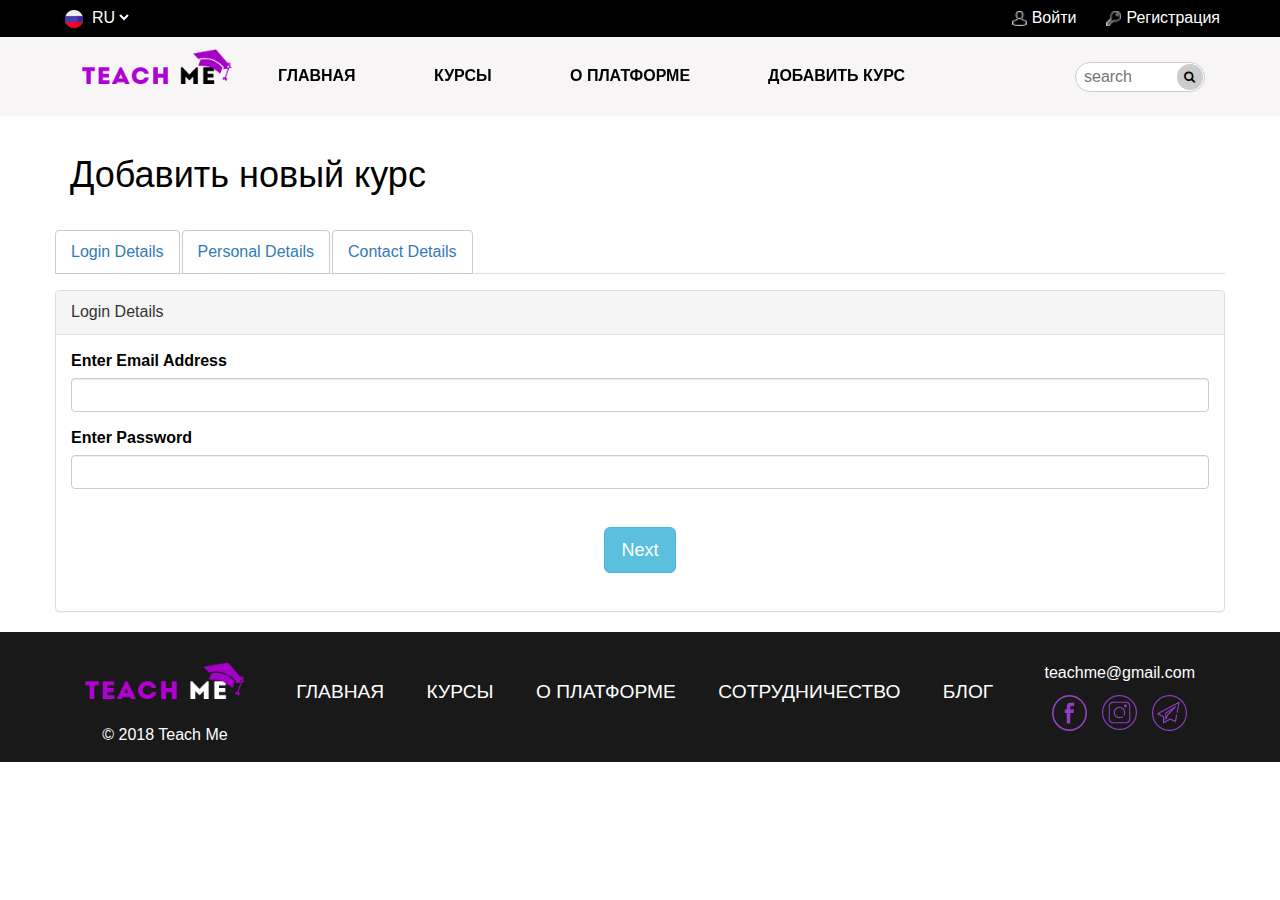
==== add_course.html @ d26cc747 "add course" ====
<!DOCTYPE html>
<html lang="en">
<head>
    <meta charset="UTF-8">
    <meta http-equiv="X-UA-Compatible" content="ie=edge">
    <meta name="viewport" content="width=device-width, initial-scale=1.0">
    <link rel="stylesheet" href="css/bootstrap.min.css">
    <link rel="stylesheet" href="css/font-awesome.min.css">
    <link rel="stylesheet" href="css/ui.css">
    <link rel="stylesheet" href="css/star-rating.min.css">
    <link rel="stylesheet" href="css/menu.css">
    <link rel="stylesheet" href="css/magnific-popup.css">
    <link rel="stylesheet" href="css/slick.css">
    <link rel="stylesheet" href="css/slick-theme.css">
    <link rel="stylesheet" href="css/hover.css">
    <link rel="stylesheet" href="css/style.css">
    <script src="js/modernizr.js"></script> <!-- Modernizr -->


    <title>Кабинет компании</title>
</head>
<body>
<div class="wrapper">
    <header>
        <div class="header-1">
            <div class="container">
                <div class="row">
                    <div class="col-md-12 header-1-wrap">
                        <div class="language">
                            <div class="flag">
                                <img src="img/flag_rus.png" alt="flag">
                            </div>
                            <div class="letters">
                                <select name='language' >
                                    <option value='Option 1'>RU</option>
                                </select>
                            </div>
                        </div>
                        <div class="auth">
                            <div class="login">
                                <a href="#">
                                    <img src="img/user_icon.png" alt="">
                                    <p>Войти</p>
                                </a>
                            </div>
                            <div class="signup">
                                <a href="#">
                                    <img src="img/key_icon.png" alt="">
                                    <p>Регистрация</p>
                                </a>
                            </div>
                        </div>
                    </div>
                </div>
            </div>
        </div>
        <div class="header-2">
            <div class="container">
                <div class="row">
                    <div class="col-md-12">
                        <div class="row header-2-wrap header-2-menu-2-wrap">
                            <div class="col-md-2 logo-sec-wrap menu-2-logo-sec-wrap">
                                <a href="#">
                                    <div class="logo">
                                        <img src="img/logo.png" alt="">
                                    </div>
                                </a>
                            </div>
                            <div class="col-md-7 menu-2-wrap">
                                <div class="menu-2-item ">
                                    <a href="#" class="hvr-underline-from-center">
                                        Главная
                                    </a>
                                </div>
                                <div class="menu-2-item">
                                    <a href="#" class="hvr-underline-from-center">
                                        Курсы
                                    </a>
                                </div>
                                <div class="menu-2-item">
                                    <a href="#" class="hvr-underline-from-center">
                                        О платформе
                                    </a>
                                </div>
                                <div class="menu-2-item">
                                    <a href="#" class="hvr-underline-from-center">
                                        Добавить курс
                                    </a>
                                </div>
                            </div>
                            <div class="col-md-3 menu-2-search">
                                <form action="#" autocomplete="off">
                                    <div class="sample one">
                                        <input type="text" name="search" placeholder="search">
                                        <button type="submit" class="btn btn-search fa fa-search"></button>
                                    </div>
                                </form>
                            </div>
                        </div>
                    </div>
                </div>
            </div>
        </div>
    </header>
    <section class="breadcrumbs">

    </section>
    <main>
        <div class="container add-course">
            <div class="row">
                <div class="col-md-12">
                    <h1>Добавить новый курс</h1>
                </div>
            </div>
            <div class="row">
                <form method="post" id="register_form">
                    <ul class="nav nav-tabs">
                        <li class="nav-item">
                            <a class="nav-link active_tab1" style="border:1px solid #ccc" id="list_login_details">Login Details</a>
                        </li>
                        <li class="nav-item">
                            <a class="nav-link inactive_tab1" id="list_personal_details" style="border:1px solid #ccc">Personal Details</a>
                        </li>
                        <li class="nav-item">
                            <a class="nav-link inactive_tab1" id="list_contact_details" style="border:1px solid #ccc">Contact Details</a>
                        </li>
                    </ul>
                    <div class="tab-content" style="margin-top:16px;">
                        <div class="tab-pane active" id="login_details">
                            <div class="panel panel-default">
                                <div class="panel-heading">Login Details</div>
                                <div class="panel-body">
                                    <div class="form-group">
                                        <label>Enter Email Address</label>
                                        <input type="text" name="email" id="email" class="form-control" />
                                        <span id="error_email" class="text-danger"></span>
                                    </div>
                                    <div class="form-group">
                                        <label>Enter Password</label>
                                        <input type="password" name="password" id="password" class="form-control" />
                                        <span id="error_password" class="text-danger"></span>
                                    </div>
                                    <br />
                                    <div align="center">
                                        <button type="button" name="btn_login_details" id="btn_login_details" class="btn btn-info btn-lg">Next</button>
                                    </div>
                                    <br />
                                </div>
                            </div>
                        </div>
                        <div class="tab-pane fade" id="personal_details">
                            <div class="panel panel-default">
                                <div class="panel-heading">Fill Personal Details</div>
                                <div class="panel-body">
                                    <div class="form-group">
                                        <label>Enter First Name</label>
                                        <input type="text" name="first_name" id="first_name" class="form-control" />
                                        <span id="error_first_name" class="text-danger"></span>
                                    </div>
                                    <div class="form-group">
                                        <label>Enter Last Name</label>
                                        <input type="text" name="last_name" id="last_name" class="form-control" />
                                        <span id="error_last_name" class="text-danger"></span>
                                    </div>
                                    <div class="form-group">
                                        <label>Gender</label>
                                        <label class="radio-inline">
                                            <input type="radio" name="gender" value="male" checked> Male
                                        </label>
                                        <label class="radio-inline">
                                            <input type="radio" name="gender" value="female"> Female
                                        </label>
                                    </div>
                                    <br />
                                    <div align="center">
                                        <button type="button" name="previous_btn_personal_details" id="previous_btn_personal_details" class="btn btn-default btn-lg">Previous</button>
                                        <button type="button" name="btn_personal_details" id="btn_personal_details" class="btn btn-info btn-lg">Next</button>
                                    </div>
                                    <br />
                                </div>
                            </div>
                        </div>
                        <div class="tab-pane fade" id="contact_details">
                            <div class="panel panel-default">
                                <div class="panel-heading">Fill Contact Details</div>
                                <div class="panel-body">
                                    <div class="form-group">
                                        <label>Enter Address</label>
                                        <textarea name="address" id="address" class="form-control"></textarea>
                                        <span id="error_address" class="text-danger"></span>
                                    </div>
                                    <div class="form-group">
                                        <label>Enter Mobile No.</label>
                                        <input type="text" name="mobile_no" id="mobile_no" class="form-control" />
                                        <span id="error_mobile_no" class="text-danger"></span>
                                    </div>
                                    <br />
                                    <div align="center">
                                        <button type="button" name="previous_btn_contact_details" id="previous_btn_contact_details" class="btn btn-default btn-lg">Previous</button>
                                        <button type="button" name="btn_contact_details" id="btn_contact_details" class="btn btn-success btn-lg">Register</button>
                                    </div>
                                    <br />
                                </div>
                            </div>
                        </div>
                    </div>
                </form>
            </div>
        </div>
    </main>

    <footer>
        <div class="container">
            <div class="row">
                <div class="co-md-12">
                    <div class="footer">
                        <div class="footer-logo">
                            <div class="footer-logo-img">
                                <img src="img/footer_logo.png" alt="">
                            </div>
                            <div class="footer-logo-text">
                                &copy; 2018 Teach Me
                            </div>
                        </div>
                        <div class="footer-nav">
                            <ul>
                                <li><a href="#">Главная</a></li>
                                <li><a href="#">Курсы</a></li>
                                <li><a href="#">О платформе</a></li>
                                <li><a href="#">сотрудничество</a></li>
                                <li><a href="#">Блог</a></li>
                            </ul>
                        </div>
                        <div class="footer-links">
                            <div class="footer-links-email">
                                teachme@gmail.com
                            </div>
                            <div class="footer-links-socs">
                                <a href="#">
                                    <img src="img/facebook_icon.png" alt="">
                                </a>
                                <a href="#">
                                    <img src="img/instagram_icon.png" alt="">
                                </a>
                                <a href="#">
                                    <img src="img/telegram_icon.png" alt="">
                                </a>
                            </div>
                        </div>
                    </div>
                </div>
            </div>
        </div>
    </footer>


</div>
    <script src="js/jquery-3.3.1.js"></script>
    <script src="js/jquery-ui.js"></script>
    <script src="js/bootstrap.min.js"></script>
    <script src="js/velocity.min.js"></script>
    <script src="js/menu.js"></script>
    <script src="js/jquery.magnific-popup.min.js"></script>
    <script src="js/slick.min.js"></script>
    <script src="js/script.js"></script>
</body>
</html>
---- css/ui.css ----
/*! jQuery UI - v1.11.4 - 2015-08-12
* http://jqueryui.com
* Includes: core.css, draggable.css, resizable.css, selectable.css, sortable.css, accordion.css, autocomplete.css, button.css, datepicker.css, dialog.css, menu.css, progressbar.css, selectmenu.css, slider.css, spinner.css, tabs.css, tooltip.css, theme.css
* To view and modify this theme, visit http://jqueryui.com/themeroller/?ffDefault=Trebuchet%20MS%2CTahoma%2CVerdana%2CArial%2Csans-serif&fwDefault=bold&fsDefault=1.1em&cornerRadius=4px&bgColorHeader=f6a828&bgTextureHeader=gloss_wave&bgImgOpacityHeader=35&borderColorHeader=e78f08&fcHeader=ffffff&iconColorHeader=ffffff&bgColorContent=eeeeee&bgTextureContent=highlight_soft&bgImgOpacityContent=100&borderColorContent=dddddd&fcContent=333333&iconColorContent=222222&bgColorDefault=f6f6f6&bgTextureDefault=glass&bgImgOpacityDefault=100&borderColorDefault=cccccc&fcDefault=1c94c4&iconColorDefault=ef8c08&bgColorHover=fdf5ce&bgTextureHover=glass&bgImgOpacityHover=100&borderColorHover=fbcb09&fcHover=c77405&iconColorHover=ef8c08&bgColorActive=ffffff&bgTextureActive=glass&bgImgOpacityActive=65&borderColorActive=fbd850&fcActive=eb8f00&iconColorActive=ef8c08&bgColorHighlight=ffe45c&bgTextureHighlight=highlight_soft&bgImgOpacityHighlight=75&borderColorHighlight=fed22f&fcHighlight=363636&iconColorHighlight=228ef1&bgColorError=b81900&bgTextureError=diagonals_thick&bgImgOpacityError=18&borderColorError=cd0a0a&fcError=ffffff&iconColorError=ffd27a&bgColorOverlay=666666&bgTextureOverlay=diagonals_thick&bgImgOpacityOverlay=20&opacityOverlay=50&bgColorShadow=000000&bgTextureShadow=flat&bgImgOpacityShadow=10&opacityShadow=20&thicknessShadow=5px&offsetTopShadow=-5px&offsetLeftShadow=-5px&cornerRadiusShadow=5px
* Copyright 2015 jQuery Foundation and other contributors; Licensed MIT */

/* Layout helpers
----------------------------------*/
.ui-helper-hidden {
    display: none;
}
.ui-helper-hidden-accessible {
    border: 0;
    clip: rect(0 0 0 0);
    height: 1px;
    margin: -1px;
    overflow: hidden;
    padding: 0;
    position: absolute;
    width: 1px;
}
.ui-helper-reset {
    margin: 0;
    padding: 0;
    border: 0;
    outline: 0;
    line-height: 1.3;
    text-decoration: none;
    font-size: 100%;
    list-style: none;
}
.ui-helper-clearfix:before,
.ui-helper-clearfix:after {
    content: "";
    display: table;
    border-collapse: collapse;
}
.ui-helper-clearfix:after {
    clear: both;
}
.ui-helper-clearfix {
    min-height: 0; /* support: IE7 */
}
.ui-helper-zfix {
    width: 100%;
    height: 100%;
    top: 0;
    left: 0;
    position: absolute;
    opacity: 0;
    filter:Alpha(Opacity=0); /* support: IE8 */
}

.ui-front {
    z-index: 100;
}


/* Interaction Cues
----------------------------------*/
.ui-state-disabled {
    cursor: default !important;
}


/* Icons
----------------------------------*/

/* states and images */
.ui-icon {
    display: block;
    text-indent: -99999px;
    overflow: hidden;
    background-repeat: no-repeat;
}


/* Misc visuals
----------------------------------*/

/* Overlays */
.ui-widget-overlay {
    position: fixed;
    top: 0;
    left: 0;
    width: 100%;
    height: 100%;
}
.ui-draggable-handle {
    -ms-touch-action: none;
    touch-action: none;
}
.ui-resizable {
    position: relative;
}
.ui-resizable-handle {
    position: absolute;
    font-size: 0.1px;
    display: block;
    -ms-touch-action: none;
    touch-action: none;
}
.ui-resizable-disabled .ui-resizable-handle,
.ui-resizable-autohide .ui-resizable-handle {
    display: none;
}
.ui-resizable-n {
    cursor: n-resize;
    height: 7px;
    width: 100%;
    top: -5px;
    left: 0;
}
.ui-resizable-s {
    cursor: s-resize;
    height: 7px;
    width: 100%;
    bottom: -5px;
    left: 0;
}
.ui-resizable-e {
    cursor: e-resize;
    width: 7px;
    right: -5px;
    top: 0;
    height: 100%;
}
.ui-resizable-w {
    cursor: w-resize;
    width: 7px;
    left: -5px;
    top: 0;
    height: 100%;
}
.ui-resizable-se {
    cursor: se-resize;
    width: 12px;
    height: 12px;
    right: 1px;
    bottom: 1px;
}
.ui-resizable-sw {
    cursor: sw-resize;
    width: 9px;
    height: 9px;
    left: -5px;
    bottom: -5px;
}
.ui-resizable-nw {
    cursor: nw-resize;
    width: 9px;
    height: 9px;
    left: -5px;
    top: -5px;
}
.ui-resizable-ne {
    cursor: ne-resize;
    width: 9px;
    height: 9px;
    right: -5px;
    top: -5px;
}
.ui-selectable {
    -ms-touch-action: none;
    touch-action: none;
}
.ui-selectable-helper {
    position: absolute;
    z-index: 100;
    border: 1px dotted black;
}
.ui-sortable-handle {
    -ms-touch-action: none;
    touch-action: none;
}
.ui-accordion .ui-accordion-header {
    display: block;
    cursor: pointer;
    position: relative;
    margin: 2px 0 0 0;
    padding: .5em .5em .5em .7em;
    min-height: 0; /* support: IE7 */
    font-size: 100%;
}
.ui-accordion .ui-accordion-icons {
    padding-left: 2.2em;
}
.ui-accordion .ui-accordion-icons .ui-accordion-icons {
    padding-left: 2.2em;
}
.ui-accordion .ui-accordion-header .ui-accordion-header-icon {
    position: absolute;
    left: .5em;
    top: 50%;
    margin-top: -8px;
}
.ui-accordion .ui-accordion-content {
    padding: 1em 2.2em;
    border-top: 0;
    overflow: auto;
}
.ui-autocomplete {
    position: absolute;
    top: 0;
    left: 0;
    cursor: default;
}
.ui-button {
    display: inline-block;
    position: relative;
    padding: 0;
    line-height: normal;
    margin-right: .1em;
    cursor: pointer;
    vertical-align: middle;
    text-align: center;
    overflow: visible; /* removes extra width in IE */
}
.ui-button,
.ui-button:link,
.ui-button:visited,
.ui-button:hover,
.ui-button:active {
    text-decoration: none;
}
/* to make room for the icon, a width needs to be set here */
.ui-button-icon-only {
    width: 2.2em;
}
/* button elements seem to need a little more width */
button.ui-button-icon-only {
    width: 2.4em;
}
.ui-button-icons-only {
    width: 3.4em;
}
button.ui-button-icons-only {
    width: 3.7em;
}

/* button text element */
.ui-button .ui-button-text {
    display: block;
    line-height: normal;
}
.ui-button-text-only .ui-button-text {
    padding: .4em 1em;
}
.ui-button-icon-only .ui-button-text,
.ui-button-icons-only .ui-button-text {
    padding: .4em;
    text-indent: -9999999px;
}
.ui-button-text-icon-primary .ui-button-text,
.ui-button-text-icons .ui-button-text {
    padding: .4em 1em .4em 2.1em;
}
.ui-button-text-icon-secondary .ui-button-text,
.ui-button-text-icons .ui-button-text {
    padding: .4em 2.1em .4em 1em;
}
.ui-button-text-icons .ui-button-text {
    padding-left: 2.1em;
    padding-right: 2.1em;
}
/* no icon support for input elements, provide padding by default */
input.ui-button {
    padding: .4em 1em;
}

/* button icon element(s) */
.ui-button-icon-only .ui-icon,
.ui-button-text-icon-primary .ui-icon,
.ui-button-text-icon-secondary .ui-icon,
.ui-button-text-icons .ui-icon,
.ui-button-icons-only .ui-icon {
    position: absolute;
    top: 50%;
    margin-top: -8px;
}
.ui-button-icon-only .ui-icon {
    left: 50%;
    margin-left: -8px;
}
.ui-button-text-icon-primary .ui-button-icon-primary,
.ui-button-text-icons .ui-button-icon-primary,
.ui-button-icons-only .ui-button-icon-primary {
    left: .5em;
}
.ui-button-text-icon-secondary .ui-button-icon-secondary,
.ui-button-text-icons .ui-button-icon-secondary,
.ui-button-icons-only .ui-button-icon-secondary {
    right: .5em;
}

/* button sets */
.ui-buttonset {
    margin-right: 7px;
}
.ui-buttonset .ui-button {
    margin-left: 0;
    margin-right: -.3em;
}

/* workarounds */
/* reset extra padding in Firefox, see h5bp.com/l */
input.ui-button::-moz-focus-inner,
button.ui-button::-moz-focus-inner {
    border: 0;
    padding: 0;
}
.ui-datepicker {
    width: 17em;
    padding: .2em .2em 0;
    display: none;
}
.ui-datepicker .ui-datepicker-header {
    position: relative;
    padding: .2em 0;
}
.ui-datepicker .ui-datepicker-prev,
.ui-datepicker .ui-datepicker-next {
    position: absolute;
    top: 2px;
    width: 1.8em;
    height: 1.8em;
}
.ui-datepicker .ui-datepicker-prev-hover,
.ui-datepicker .ui-datepicker-next-hover {
    top: 1px;
}
.ui-datepicker .ui-datepicker-prev {
    left: 2px;
}
.ui-datepicker .ui-datepicker-next {
    right: 2px;
}
.ui-datepicker .ui-datepicker-prev-hover {
    left: 1px;
}
.ui-datepicker .ui-datepicker-next-hover {
    right: 1px;
}
.ui-datepicker .ui-datepicker-prev span,
.ui-datepicker .ui-datepicker-next span {
    display: block;
    position: absolute;
    left: 50%;
    margin-left: -8px;
    top: 50%;
    margin-top: -8px;
}
.ui-datepicker .ui-datepicker-title {
    margin: 0 2.3em;
    line-height: 1.8em;
    text-align: center;
}
.ui-datepicker .ui-datepicker-title select {
    font-size: 1em;
    margin: 1px 0;
}
.ui-datepicker select.ui-datepicker-month,
.ui-datepicker select.ui-datepicker-year {
    width: 45%;
}
.ui-datepicker table {
    width: 100%;
    font-size: .9em;
    border-collapse: collapse;
    margin: 0 0 .4em;
}
.ui-datepicker th {
    padding: .7em .3em;
    text-align: center;
    font-weight: bold;
    border: 0;
}
.ui-datepicker td {
    border: 0;
    padding: 1px;
}
.ui-datepicker td span,
.ui-datepicker td a {
    display: block;
    padding: .2em;
    text-align: right;
    text-decoration: none;
}
.ui-datepicker .ui-datepicker-buttonpane {
    background-image: none;
    margin: .7em 0 0 0;
    padding: 0 .2em;
    border-left: 0;
    border-right: 0;
    border-bottom: 0;
}
.ui-datepicker .ui-datepicker-buttonpane button {
    float: right;
    margin: .5em .2em .4em;
    cursor: pointer;
    padding: .2em .6em .3em .6em;
    width: auto;
    overflow: visible;
}
.ui-datepicker .ui-datepicker-buttonpane button.ui-datepicker-current {
    float: left;
}

/* with multiple calendars */
.ui-datepicker.ui-datepicker-multi {
    width: auto;
}
.ui-datepicker-multi .ui-datepicker-group {
    float: left;
}
.ui-datepicker-multi .ui-datepicker-group table {
    width: 95%;
    margin: 0 auto .4em;
}
.ui-datepicker-multi-2 .ui-datepicker-group {
    width: 50%;
}
.ui-datepicker-multi-3 .ui-datepicker-group {
    width: 33.3%;
}
.ui-datepicker-multi-4 .ui-datepicker-group {
    width: 25%;
}
.ui-datepicker-multi .ui-datepicker-group-last .ui-datepicker-header,
.ui-datepicker-multi .ui-datepicker-group-middle .ui-datepicker-header {
    border-left-width: 0;
}
.ui-datepicker-multi .ui-datepicker-buttonpane {
    clear: left;
}
.ui-datepicker-row-break {
    clear: both;
    width: 100%;
    font-size: 0;
}

/* RTL support */
.ui-datepicker-rtl {
    direction: rtl;
}
.ui-datepicker-rtl .ui-datepicker-prev {
    right: 2px;
    left: auto;
}
.ui-datepicker-rtl .ui-datepicker-next {
    left: 2px;
    right: auto;
}
.ui-datepicker-rtl .ui-datepicker-prev:hover {
    right: 1px;
    left: auto;
}
.ui-datepicker-rtl .ui-datepicker-next:hover {
    left: 1px;
    right: auto;
}
.ui-datepicker-rtl .ui-datepicker-buttonpane {
    clear: right;
}
.ui-datepicker-rtl .ui-datepicker-buttonpane button {
    float: left;
}
.ui-datepicker-rtl .ui-datepicker-buttonpane button.ui-datepicker-current,
.ui-datepicker-rtl .ui-datepicker-group {
    float: right;
}
.ui-datepicker-rtl .ui-datepicker-group-last .ui-datepicker-header,
.ui-datepicker-rtl .ui-datepicker-group-middle .ui-datepicker-header {
    border-right-width: 0;
    border-left-width: 1px;
}
.ui-dialog {
    overflow: hidden;
    position: absolute;
    top: 0;
    left: 0;
    padding: .2em;
    outline: 0;
}
.ui-dialog .ui-dialog-titlebar {
    padding: .4em 1em;
    position: relative;
}
.ui-dialog .ui-dialog-title {
    float: left;
    margin: .1em 0;
    white-space: nowrap;
    width: 90%;
    overflow: hidden;
    text-overflow: ellipsis;
}
.ui-dialog .ui-dialog-titlebar-close {
    position: absolute;
    right: .3em;
    top: 50%;
    width: 20px;
    margin: -10px 0 0 0;
    padding: 1px;
    height: 20px;
}
.ui-dialog .ui-dialog-content {
    position: relative;
    border: 0;
    padding: .5em 1em;
    background: none;
    overflow: auto;
}
.ui-dialog .ui-dialog-buttonpane {
    text-align: left;
    border-width: 1px 0 0 0;
    background-image: none;
    margin-top: .5em;
    padding: .3em 1em .5em .4em;
}
.ui-dialog .ui-dialog-buttonpane .ui-dialog-buttonset {
    float: right;
}
.ui-dialog .ui-dialog-buttonpane button {
    margin: .5em .4em .5em 0;
    cursor: pointer;
}
.ui-dialog .ui-resizable-se {
    width: 12px;
    height: 12px;
    right: -5px;
    bottom: -5px;
    background-position: 16px 16px;
}
.ui-draggable .ui-dialog-titlebar {
    cursor: move;
}
.ui-menu {
    list-style: none;
    padding: 0;
    margin: 0;
    display: block;
    outline: none;
}
.ui-menu .ui-menu {
    position: absolute;
}
.ui-menu .ui-menu-item {
    position: relative;
    margin: 0;
    padding: 3px 1em 3px .4em;
    cursor: pointer;
    min-height: 0; /* support: IE7 */
    /* support: IE10, see #8844 */
    list-style-image: url("[data-uri]");
}
.ui-menu .ui-menu-divider {
    margin: 5px 0;
    height: 0;
    font-size: 0;
    line-height: 0;
    border-width: 1px 0 0 0;
}
.ui-menu .ui-state-focus,
.ui-menu .ui-state-active {
    margin: -1px;
}

/* icon support */
.ui-menu-icons {
    position: relative;
}
.ui-menu-icons .ui-menu-item {
    padding-left: 2em;
}

/* left-aligned */
.ui-menu .ui-icon {
    position: absolute;
    top: 0;
    bottom: 0;
    left: .2em;
    margin: auto 0;
}

/* right-aligned */
.ui-menu .ui-menu-icon {
    left: auto;
    right: 0;
}
.ui-progressbar {
    height: 2em;
    text-align: left;
    overflow: hidden;
}
.ui-progressbar .ui-progressbar-value {
    margin: -1px;
    height: 100%;
}
.ui-progressbar .ui-progressbar-overlay {
    background: url("[data-uri]");
    height: 100%;
    filter: alpha(opacity=25); /* support: IE8 */
    opacity: 0.25;
}
.ui-progressbar-indeterminate .ui-progressbar-value {
    background-image: none;
}
.ui-selectmenu-menu {
    padding: 0;
    margin: 0;
    position: absolute;
    top: 0;
    left: 0;
    display: none;
}
.ui-selectmenu-menu .ui-menu {
    overflow: auto;
    /* Support: IE7 */
    overflow-x: hidden;
    padding-bottom: 1px;
}
.ui-selectmenu-menu .ui-menu .ui-selectmenu-optgroup {
    font-size: 1em;
    font-weight: bold;
    line-height: 1.5;
    padding: 2px 0.4em;
    margin: 0.5em 0 0 0;
    height: auto;
    border: 0;
}
.ui-selectmenu-open {
    display: block;
}
.ui-selectmenu-button {
    display: inline-block;
    overflow: hidden;
    position: relative;
    text-decoration: none;
    cursor: pointer;
}
.ui-selectmenu-button span.ui-icon {
    right: 0.5em;
    left: auto;
    margin-top: -8px;
    position: absolute;
    top: 50%;
}
.ui-selectmenu-button span.ui-selectmenu-text {
    text-align: left;
    padding: 0.4em 2.1em 0.4em 1em;
    display: block;
    line-height: 1.4;
    overflow: hidden;
    text-overflow: ellipsis;
    white-space: nowrap;
}
.ui-slider {
    position: relative;
    text-align: left;
}
.ui-slider .ui-slider-handle {
    position: absolute;
    z-index: 2;
    width: 1.2em;
    height: 1.2em;
    cursor: default;
    -ms-touch-action: none;
    touch-action: none;
}
.ui-slider .ui-slider-range {
    position: absolute;
    z-index: 1;
    font-size: .7em;
    display: block;
    border: 0;
    background-position: 0 0;
}

/* support: IE8 - See #6727 */
.ui-slider.ui-state-disabled .ui-slider-handle,
.ui-slider.ui-state-disabled .ui-slider-range {
    filter: inherit;
}

.ui-slider-horizontal {
    height: .8em;
}
.ui-slider-horizontal .ui-slider-handle {
    top: -.3em;
    margin-left: -.6em;
}
.ui-slider-horizontal .ui-slider-range {
    top: 0;
    height: 100%;
}
.ui-slider-horizontal .ui-slider-range-min {
    left: 0;
}
.ui-slider-horizontal .ui-slider-range-max {
    right: 0;
}

.ui-slider-vertical {
    width: .8em;
    height: 100px;
}
.ui-slider-vertical .ui-slider-handle {
    left: -.3em;
    margin-left: 0;
    margin-bottom: -.6em;
}
.ui-slider-vertical .ui-slider-range {
    left: 0;
    width: 100%;
}
.ui-slider-vertical .ui-slider-range-min {
    bottom: 0;
}
.ui-slider-vertical .ui-slider-range-max {
    top: 0;
}
.ui-spinner {
    position: relative;
    display: inline-block;
    overflow: hidden;
    padding: 0;
    vertical-align: middle;
}
.ui-spinner-input {
    border: none;
    background: none;
    color: inherit;
    padding: 0;
    margin: .2em 0;
    vertical-align: middle;
    margin-left: .4em;
    margin-right: 22px;
}
.ui-spinner-button {
    width: 16px;
    height: 50%;
    font-size: .5em;
    padding: 0;
    margin: 0;
    text-align: center;
    position: absolute;
    cursor: default;
    display: block;
    overflow: hidden;
    right: 0;
}
/* more specificity required here to override default borders */
.ui-spinner a.ui-spinner-button {
    border-top: none;
    border-bottom: none;
    border-right: none;
}
/* vertically center icon */
.ui-spinner .ui-icon {
    position: absolute;
    margin-top: -8px;
    top: 50%;
    left: 0;
}
.ui-spinner-up {
    top: 0;
}
.ui-spinner-down {
    bottom: 0;
}

/* TR overrides */
.ui-spinner .ui-icon-triangle-1-s {
    /* need to fix icons sprite */
    background-position: -65px -16px;
}
.ui-tabs {
    position: relative;/* position: relative prevents IE scroll bug (element with position: relative inside container with overflow: auto appear as "fixed") */
    padding: .2em;
}
.ui-tabs .ui-tabs-nav {
    margin: 0;
    padding: .2em .2em 0;
}
.ui-tabs .ui-tabs-nav li {
    list-style: none;
    float: left;
    position: relative;
    top: 0;
    margin: 1px .2em 0 0;
    border-bottom-width: 0;
    padding: 0;
    white-space: nowrap;
}
.ui-tabs .ui-tabs-nav .ui-tabs-anchor {
    float: left;
    padding: .5em 1em;
    text-decoration: none;
}
.ui-tabs .ui-tabs-nav li.ui-tabs-active {
    margin-bottom: -1px;
    padding-bottom: 1px;
}
.ui-tabs .ui-tabs-nav li.ui-tabs-active .ui-tabs-anchor,
.ui-tabs .ui-tabs-nav li.ui-state-disabled .ui-tabs-anchor,
.ui-tabs .ui-tabs-nav li.ui-tabs-loading .ui-tabs-anchor {
    cursor: text;
}
.ui-tabs-collapsible .ui-tabs-nav li.ui-tabs-active .ui-tabs-anchor {
    cursor: pointer;
}
.ui-tabs .ui-tabs-panel {
    display: block;
    border-width: 0;
    padding: 1em 1.4em;
    background: none;
}
.ui-tooltip {
    padding: 8px;
    position: absolute;
    z-index: 9999;
    max-width: 300px;
    -webkit-box-shadow: 0 0 5px #aaa;
    box-shadow: 0 0 5px #aaa;
}
body .ui-tooltip {
    border-width: 2px;
}

/* Component containers
----------------------------------*/
.ui-widget {
    font-family: Trebuchet MS,Tahoma,Verdana,Arial,sans-serif;
    font-size: 1.1em;
}
.ui-widget .ui-widget {
    font-size: 1em;
}
.ui-widget input,
.ui-widget select,
.ui-widget textarea,
.ui-widget button {
    font-family: Trebuchet MS,Tahoma,Verdana,Arial,sans-serif;
    font-size: 1em;
}
.ui-widget-content {
    border: 1px solid #dddddd;
    background: #eeeeee;
    color: #333333;
}
.ui-widget-content a {
    color: #333333;
}
.ui-widget-header {
    border: 1px solid #e78f08;
    background: #f6a828;
    color: #ffffff;
    font-weight: bold;
}
.ui-widget-header a {
    color: #ffffff;
}

/* Interaction states
----------------------------------*/
.ui-state-default,
.ui-widget-content .ui-state-default,
.ui-widget-header .ui-state-default {
    border: 1px solid #cccccc;
    background: #f6f6f6;
    font-weight: bold;
    color: #1c94c4;
}
.ui-state-default a,
.ui-state-default a:link,
.ui-state-default a:visited {
    color: #1c94c4;
    text-decoration: none;
}
.ui-state-hover,
.ui-widget-content .ui-state-hover,
.ui-widget-header .ui-state-hover,
.ui-state-focus,
.ui-widget-content .ui-state-focus,
.ui-widget-header .ui-state-focus {
    border: 1px solid #fbcb09;
    background: #fdf5ce;
    font-weight: bold;
    color: #c77405;
}
.ui-state-hover a,
.ui-state-hover a:hover,
.ui-state-hover a:link,
.ui-state-hover a:visited,
.ui-state-focus a,
.ui-state-focus a:hover,
.ui-state-focus a:link,
.ui-state-focus a:visited {
    color: #c77405;
    text-decoration: none;
}
.ui-state-active,
.ui-widget-content .ui-state-active,
.ui-widget-header .ui-state-active {
    border: 1px solid #fbd850;
    background: #ffffff;
    font-weight: bold;
    color: #eb8f00;
}
.ui-state-active a,
.ui-state-active a:link,
.ui-state-active a:visited {
    color: #eb8f00;
    text-decoration: none;
}

/* Interaction Cues
----------------------------------*/
.ui-state-highlight,
.ui-widget-content .ui-state-highlight,
.ui-widget-header .ui-state-highlight {
    border: 1px solid #fed22f;
    background: #ffe45c url("images/ui-bg_highlight-soft_75_ffe45c_1x100.png") 50% top repeat-x;
    color: #363636;
}
.ui-state-highlight a,
.ui-widget-content .ui-state-highlight a,
.ui-widget-header .ui-state-highlight a {
    color: #363636;
}
.ui-state-error,
.ui-widget-content .ui-state-error,
.ui-widget-header .ui-state-error {
    border: 1px solid #cd0a0a;
    background: #b81900 url("images/ui-bg_diagonals-thick_18_b81900_40x40.png") 50% 50% repeat;
    color: #ffffff;
}
.ui-state-error a,
.ui-widget-content .ui-state-error a,
.ui-widget-header .ui-state-error a {
    color: #ffffff;
}
.ui-state-error-text,
.ui-widget-content .ui-state-error-text,
.ui-widget-header .ui-state-error-text {
    color: #ffffff;
}
.ui-priority-primary,
.ui-widget-content .ui-priority-primary,
.ui-widget-header .ui-priority-primary {
    font-weight: bold;
}
.ui-priority-secondary,
.ui-widget-content .ui-priority-secondary,
.ui-widget-header .ui-priority-secondary {
    opacity: .7;
    filter:Alpha(Opacity=70); /* support: IE8 */
    font-weight: normal;
}
.ui-state-disabled,
.ui-widget-content .ui-state-disabled,
.ui-widget-header .ui-state-disabled {
    opacity: .35;
    filter:Alpha(Opacity=35); /* support: IE8 */
    background-image: none;
}
.ui-state-disabled .ui-icon {
    filter:Alpha(Opacity=35); /* support: IE8 - See #6059 */
}

/* Icons
----------------------------------*/

/* states and images */
.ui-icon {
    width: 16px;
    height: 16px;
}
.ui-icon,
.ui-widget-content .ui-icon {
    background-image: url("images/ui-icons_222222_256x240.png");
}
.ui-widget-header .ui-icon {
    background-image: url("images/ui-icons_ffffff_256x240.png");
}
.ui-state-default .ui-icon {
    background-image: url("images/ui-icons_ef8c08_256x240.png");
}
.ui-state-hover .ui-icon,
.ui-state-focus .ui-icon {
    background-image: url("images/ui-icons_ef8c08_256x240.png");
}
.ui-state-active .ui-icon {
    background-image: url("images/ui-icons_ef8c08_256x240.png");
}
.ui-state-highlight .ui-icon {
    background-image: url("images/ui-icons_228ef1_256x240.png");
}
.ui-state-error .ui-icon,
.ui-state-error-text .ui-icon {
    background-image: url("images/ui-icons_ffd27a_256x240.png");
}

/* positioning */
.ui-icon-blank { background-position: 16px 16px; }
.ui-icon-carat-1-n { background-position: 0 0; }
.ui-icon-carat-1-ne { background-position: -16px 0; }
.ui-icon-carat-1-e { background-position: -32px 0; }
.ui-icon-carat-1-se { background-position: -48px 0; }
.ui-icon-carat-1-s { background-position: -64px 0; }
.ui-icon-carat-1-sw { background-position: -80px 0; }
.ui-icon-carat-1-w { background-position: -96px 0; }
.ui-icon-carat-1-nw { background-position: -112px 0; }
.ui-icon-carat-2-n-s { background-position: -128px 0; }
.ui-icon-carat-2-e-w { background-position: -144px 0; }
.ui-icon-triangle-1-n { background-position: 0 -16px; }
.ui-icon-triangle-1-ne { background-position: -16px -16px; }
.ui-icon-triangle-1-e { background-position: -32px -16px; }
.ui-icon-triangle-1-se { background-position: -48px -16px; }
.ui-icon-triangle-1-s { background-position: -64px -16px; }
.ui-icon-triangle-1-sw { background-position: -80px -16px; }
.ui-icon-triangle-1-w { background-position: -96px -16px; }
.ui-icon-triangle-1-nw { background-position: -112px -16px; }
.ui-icon-triangle-2-n-s { background-position: -128px -16px; }
.ui-icon-triangle-2-e-w { background-position: -144px -16px; }
.ui-icon-arrow-1-n { background-position: 0 -32px; }
.ui-icon-arrow-1-ne { background-position: -16px -32px; }
.ui-icon-arrow-1-e { background-position: -32px -32px; }
.ui-icon-arrow-1-se { background-position: -48px -32px; }
.ui-icon-arrow-1-s { background-position: -64px -32px; }
.ui-icon-arrow-1-sw { background-position: -80px -32px; }
.ui-icon-arrow-1-w { background-position: -96px -32px; }
.ui-icon-arrow-1-nw { background-position: -112px -32px; }
.ui-icon-arrow-2-n-s { background-position: -128px -32px; }
.ui-icon-arrow-2-ne-sw { background-position: -144px -32px; }
.ui-icon-arrow-2-e-w { background-position: -160px -32px; }
.ui-icon-arrow-2-se-nw { background-position: -176px -32px; }
.ui-icon-arrowstop-1-n { background-position: -192px -32px; }
.ui-icon-arrowstop-1-e { background-position: -208px -32px; }
.ui-icon-arrowstop-1-s { background-position: -224px -32px; }
.ui-icon-arrowstop-1-w { background-position: -240px -32px; }
.ui-icon-arrowthick-1-n { background-position: 0 -48px; }
.ui-icon-arrowthick-1-ne { background-position: -16px -48px; }
.ui-icon-arrowthick-1-e { background-position: -32px -48px; }
.ui-icon-arrowthick-1-se { background-position: -48px -48px; }
.ui-icon-arrowthick-1-s { background-position: -64px -48px; }
.ui-icon-arrowthick-1-sw { background-position: -80px -48px; }
.ui-icon-arrowthick-1-w { background-position: -96px -48px; }
.ui-icon-arrowthick-1-nw { background-position: -112px -48px; }
.ui-icon-arrowthick-2-n-s { background-position: -128px -48px; }
.ui-icon-arrowthick-2-ne-sw { background-position: -144px -48px; }
.ui-icon-arrowthick-2-e-w { background-position: -160px -48px; }
.ui-icon-arrowthick-2-se-nw { background-position: -176px -48px; }
.ui-icon-arrowthickstop-1-n { background-position: -192px -48px; }
.ui-icon-arrowthickstop-1-e { background-position: -208px -48px; }
.ui-icon-arrowthickstop-1-s { background-position: -224px -48px; }
.ui-icon-arrowthickstop-1-w { background-position: -240px -48px; }
.ui-icon-arrowreturnthick-1-w { background-position: 0 -64px; }
.ui-icon-arrowreturnthick-1-n { background-position: -16px -64px; }
.ui-icon-arrowreturnthick-1-e { background-position: -32px -64px; }
.ui-icon-arrowreturnthick-1-s { background-position: -48px -64px; }
.ui-icon-arrowreturn-1-w { background-position: -64px -64px; }
.ui-icon-arrowreturn-1-n { background-position: -80px -64px; }
.ui-icon-arrowreturn-1-e { background-position: -96px -64px; }
.ui-icon-arrowreturn-1-s { background-position: -112px -64px; }
.ui-icon-arrowrefresh-1-w { background-position: -128px -64px; }
.ui-icon-arrowrefresh-1-n { background-position: -144px -64px; }
.ui-icon-arrowrefresh-1-e { background-position: -160px -64px; }
.ui-icon-arrowrefresh-1-s { background-position: -176px -64px; }
.ui-icon-arrow-4 { background-position: 0 -80px; }
.ui-icon-arrow-4-diag { background-position: -16px -80px; }
.ui-icon-extlink { background-position: -32px -80px; }
.ui-icon-newwin { background-position: -48px -80px; }
.ui-icon-refresh { background-position: -64px -80px; }
.ui-icon-shuffle { background-position: -80px -80px; }
.ui-icon-transfer-e-w { background-position: -96px -80px; }
.ui-icon-transferthick-e-w { background-position: -112px -80px; }
.ui-icon-folder-collapsed { background-position: 0 -96px; }
.ui-icon-folder-open { background-position: -16px -96px; }
.ui-icon-document { background-position: -32px -96px; }
.ui-icon-document-b { background-position: -48px -96px; }
.ui-icon-note { background-position: -64px -96px; }
.ui-icon-mail-closed { background-position: -80px -96px; }
.ui-icon-mail-open { background-position: -96px -96px; }
.ui-icon-suitcase { background-position: -112px -96px; }
.ui-icon-comment { background-position: -128px -96px; }
.ui-icon-person { background-position: -144px -96px; }
.ui-icon-print { background-position: -160px -96px; }
.ui-icon-trash { background-position: -176px -96px; }
.ui-icon-locked { background-position: -192px -96px; }
.ui-icon-unlocked { background-position: -208px -96px; }
.ui-icon-bookmark { background-position: -224px -96px; }
.ui-icon-tag { background-position: -240px -96px; }
.ui-icon-home { background-position: 0 -112px; }
.ui-icon-flag { background-position: -16px -112px; }
.ui-icon-calendar { background-position: -32px -112px; }
.ui-icon-cart { background-position: -48px -112px; }
.ui-icon-pencil { background-position: -64px -112px; }
.ui-icon-clock { background-position: -80px -112px; }
.ui-icon-disk { background-position: -96px -112px; }
.ui-icon-calculator { background-position: -112px -112px; }
.ui-icon-zoomin { background-position: -128px -112px; }
.ui-icon-zoomout { background-position: -144px -112px; }
.ui-icon-search { background-position: -160px -112px; }
.ui-icon-wrench { background-position: -176px -112px; }
.ui-icon-gear { background-position: -192px -112px; }
.ui-icon-heart { background-position: -208px -112px; }
.ui-icon-star { background-position: -224px -112px; }
.ui-icon-link { background-position: -240px -112px; }
.ui-icon-cancel { background-position: 0 -128px; }
.ui-icon-plus { background-position: -16px -128px; }
.ui-icon-plusthick { background-position: -32px -128px; }
.ui-icon-minus { background-position: -48px -128px; }
.ui-icon-minusthick { background-position: -64px -128px; }
.ui-icon-close { background-position: -80px -128px; }
.ui-icon-closethick { background-position: -96px -128px; }
.ui-icon-key { background-position: -112px -128px; }
.ui-icon-lightbulb { background-position: -128px -128px; }
.ui-icon-scissors { background-position: -144px -128px; }
.ui-icon-clipboard { background-position: -160px -128px; }
.ui-icon-copy { background-position: -176px -128px; }
.ui-icon-contact { background-position: -192px -128px; }
.ui-icon-image { background-position: -208px -128px; }
.ui-icon-video { background-position: -224px -128px; }
.ui-icon-script { background-position: -240px -128px; }
.ui-icon-alert { background-position: 0 -144px; }
.ui-icon-info { background-position: -16px -144px; }
.ui-icon-notice { background-position: -32px -144px; }
.ui-icon-help { background-position: -48px -144px; }
.ui-icon-check { background-position: -64px -144px; }
.ui-icon-bullet { background-position: -80px -144px; }
.ui-icon-radio-on { background-position: -96px -144px; }
.ui-icon-radio-off { background-position: -112px -144px; }
.ui-icon-pin-w { background-position: -128px -144px; }
.ui-icon-pin-s { background-position: -144px -144px; }
.ui-icon-play { background-position: 0 -160px; }
.ui-icon-pause { background-position: -16px -160px; }
.ui-icon-seek-next { background-position: -32px -160px; }
.ui-icon-seek-prev { background-position: -48px -160px; }
.ui-icon-seek-end { background-position: -64px -160px; }
.ui-icon-seek-start { background-position: -80px -160px; }
/* ui-icon-seek-first is deprecated, use ui-icon-seek-start instead */
.ui-icon-seek-first { background-position: -80px -160px; }
.ui-icon-stop { background-position: -96px -160px; }
.ui-icon-eject { background-position: -112px -160px; }
.ui-icon-volume-off { background-position: -128px -160px; }
.ui-icon-volume-on { background-position: -144px -160px; }
.ui-icon-power { background-position: 0 -176px; }
.ui-icon-signal-diag { background-position: -16px -176px; }
.ui-icon-signal { background-position: -32px -176px; }
.ui-icon-battery-0 { background-position: -48px -176px; }
.ui-icon-battery-1 { background-position: -64px -176px; }
.ui-icon-battery-2 { background-position: -80px -176px; }
.ui-icon-battery-3 { background-position: -96px -176px; }
.ui-icon-circle-plus { background-position: 0 -192px; }
.ui-icon-circle-minus { background-position: -16px -192px; }
.ui-icon-circle-close { background-position: -32px -192px; }
.ui-icon-circle-triangle-e { background-position: -48px -192px; }
.ui-icon-circle-triangle-s { background-position: -64px -192px; }
.ui-icon-circle-triangle-w { background-position: -80px -192px; }
.ui-icon-circle-triangle-n { background-position: -96px -192px; }
.ui-icon-circle-arrow-e { background-position: -112px -192px; }
.ui-icon-circle-arrow-s { background-position: -128px -192px; }
.ui-icon-circle-arrow-w { background-position: -144px -192px; }
.ui-icon-circle-arrow-n { background-position: -160px -192px; }
.ui-icon-circle-zoomin { background-position: -176px -192px; }
.ui-icon-circle-zoomout { background-position: -192px -192px; }
.ui-icon-circle-check { background-position: -208px -192px; }
.ui-icon-circlesmall-plus { background-position: 0 -208px; }
.ui-icon-circlesmall-minus { background-position: -16px -208px; }
.ui-icon-circlesmall-close { background-position: -32px -208px; }
.ui-icon-squaresmall-plus { background-position: -48px -208px; }
.ui-icon-squaresmall-minus { background-position: -64px -208px; }
.ui-icon-squaresmall-close { background-position: -80px -208px; }
.ui-icon-grip-dotted-vertical { background-position: 0 -224px; }
.ui-icon-grip-dotted-horizontal { background-position: -16px -224px; }
.ui-icon-grip-solid-vertical { background-position: -32px -224px; }
.ui-icon-grip-solid-horizontal { background-position: -48px -224px; }
.ui-icon-gripsmall-diagonal-se { background-position: -64px -224px; }
.ui-icon-grip-diagonal-se { background-position: -80px -224px; }


/* Misc visuals
----------------------------------*/

/* Corner radius */
.ui-corner-all,
.ui-corner-top,
.ui-corner-left,
.ui-corner-tl {
    border-top-left-radius: 4px;
}
.ui-corner-all,
.ui-corner-top,
.ui-corner-right,
.ui-corner-tr {
    border-top-right-radius: 4px;
}
.ui-corner-all,
.ui-corner-bottom,
.ui-corner-left,
.ui-corner-bl {
    border-bottom-left-radius: 4px;
}
.ui-corner-all,
.ui-corner-bottom,
.ui-corner-right,
.ui-corner-br {
    border-bottom-right-radius: 4px;
}

/* Overlays */
.ui-widget-overlay {
    background: #666666 url("images/ui-bg_diagonals-thick_20_666666_40x40.png") 50% 50% repeat;
    opacity: .5;
    filter: Alpha(Opacity=50); /* support: IE8 */
}
.ui-widget-shadow {
    margin: -5px 0 0 -5px;
    padding: 5px;
    background: #000000 url("images/ui-bg_flat_10_000000_40x100.png") 50% 50% repeat-x;
    opacity: .2;
    filter: Alpha(Opacity=20); /* support: IE8 */
    border-radius: 5px;
}
---- css/star-rating.min.css ----
@charset "UTF-8";.center-all,.star{display:-webkit-box;display:-ms-flexbox;display:flex;-webkit-box-align:center;-ms-flex-align:center;align-items:center;-webkit-box-pack:center;-ms-flex-pack:center;justify-content:center}.star{position:relative;width:20px;height:20px}.star i,.star svg{display:-webkit-box;display:-ms-flexbox;display:flex;-webkit-box-align:center;-ms-flex-align:center;align-items:center;-webkit-box-pack:center;-ms-flex-pack:center;justify-content:center;position:absolute;top:0;left:0;width:100%;height:100%;font-style:normal}.star i.star-filled,.star i.star-half,.star svg.star-filled,.star svg.star-half{opacity:0}.star i{top:1px;display:none}.rating.star-icon i,.star.icon i{font-size:25px;line-height:25px}.rating.star-icon i.star-empty:before,.star.icon i.star-empty:before{content:"☆"}.rating.star-icon i.star-filled:before,.rating.star-icon i.star-half:before,.star.icon i.star-filled:before,.star.icon i.star-half:before{content:"★"}.rating.star-custom-icon i,.rating.theme-kununu .star-container .star i,.star.custom-icon i{font-size:18px;line-height:18px}.rating.hover:hover.hover-1 .star-container .star i.star-filled,.rating.hover:hover.hover-1 .star-container .star i.star-half,.rating.hover:hover.hover-1 .star-container .star svg.star-filled,.rating.hover:hover.hover-1 .star-container .star svg.star-half,.rating.hover:hover.hover-2 .star-container .star i.star-filled,.rating.hover:hover.hover-2 .star-container .star i.star-half,.rating.hover:hover.hover-2 .star-container .star svg.star-filled,.rating.hover:hover.hover-2 .star-container .star svg.star-half,.rating.hover:hover.hover-3 .star-container .star i.star-filled,.rating.hover:hover.hover-3 .star-container .star i.star-half,.rating.hover:hover.hover-3 .star-container .star svg.star-filled,.rating.hover:hover.hover-3 .star-container .star svg.star-half,.rating.hover:hover.hover-4 .star-container .star i.star-filled,.rating.hover:hover.hover-4 .star-container .star i.star-half,.rating.hover:hover.hover-4 .star-container .star svg.star-filled,.rating.hover:hover.hover-4 .star-container .star svg.star-half,.rating.hover:hover.hover-5 .star-container .star i.star-filled,.rating.hover:hover.hover-5 .star-container .star i.star-half,.rating.hover:hover.hover-5 .star-container .star svg.star-filled,.rating.hover:hover.hover-5 .star-container .star svg.star-half,.rating.hover:hover.hover-6 .star-container .star i.star-filled,.rating.hover:hover.hover-6 .star-container .star i.star-half,.rating.hover:hover.hover-6 .star-container .star svg.star-filled,.rating.hover:hover.hover-6 .star-container .star svg.star-half,.rating.hover:hover.value-1.half .star-container .star i.star-filled,.rating.hover:hover.value-1.half .star-container .star i.star-half,.rating.hover:hover.value-1.half .star-container .star svg.star-filled,.rating.hover:hover.value-1.half .star-container .star svg.star-half,.rating.hover:hover.value-2.half .star-container .star i.star-filled,.rating.hover:hover.value-2.half .star-container .star i.star-half,.rating.hover:hover.value-2.half .star-container .star svg.star-filled,.rating.hover:hover.value-2.half .star-container .star svg.star-half,.rating.hover:hover.value-3.half .star-container .star i.star-filled,.rating.hover:hover.value-3.half .star-container .star i.star-half,.rating.hover:hover.value-3.half .star-container .star svg.star-filled,.rating.hover:hover.value-3.half .star-container .star svg.star-half,.rating.hover:hover.value-4.half .star-container .star i.star-filled,.rating.hover:hover.value-4.half .star-container .star i.star-half,.rating.hover:hover.value-4.half .star-container .star svg.star-filled,.rating.hover:hover.value-4.half .star-container .star svg.star-half,.rating.hover:hover.value-5.half .star-container .star i.star-filled,.rating.hover:hover.value-5.half .star-container .star i.star-half,.rating.hover:hover.value-5.half .star-container .star svg.star-filled,.rating.hover:hover.value-5.half .star-container .star svg.star-half,.rating.hover:hover.value-6.half .star-container .star i.star-filled,.rating.hover:hover.value-6.half .star-container .star i.star-half,.rating.hover:hover.value-6.half .star-container .star svg.star-filled,.rating.hover:hover.value-6.half .star-container .star svg.star-half,.rating.value-0.half .rating.hover.star:hover.value-1:nth-child(1) .star-container .star i.star-filled,.rating.value-0.half .rating.hover.star:hover.value-1:nth-child(1) .star-container .star i.star-half,.rating.value-0.half .rating.hover.star:hover.value-1:nth-child(1) .star-container .star svg.star-filled,.rating.value-0.half .rating.hover.star:hover.value-1:nth-child(1) .star-container .star svg.star-half,.rating.value-0.half .rating.hover.star:hover.value-2:nth-child(1) .star-container .star i.star-filled,.rating.value-0.half .rating.hover.star:hover.value-2:nth-child(1) .star-container .star i.star-half,.rating.value-0.half .rating.hover.star:hover.value-2:nth-child(1) .star-container .star svg.star-filled,.rating.value-0.half .rating.hover.star:hover.value-2:nth-child(1) .star-container .star svg.star-half,.rating.value-0.half .rating.hover.star:hover.value-3:nth-child(1) .star-container .star i.star-filled,.rating.value-0.half .rating.hover.star:hover.value-3:nth-child(1) .star-container .star i.star-half,.rating.value-0.half .rating.hover.star:hover.value-3:nth-child(1) .star-container .star svg.star-filled,.rating.value-0.half .rating.hover.star:hover.value-3:nth-child(1) .star-container .star svg.star-half,.rating.value-0.half .rating.hover.star:hover.value-4:nth-child(1) .star-container .star i.star-filled,.rating.value-0.half .rating.hover.star:hover.value-4:nth-child(1) .star-container .star i.star-half,.rating.value-0.half .rating.hover.star:hover.value-4:nth-child(1) .star-container .star svg.star-filled,.rating.value-0.half .rating.hover.star:hover.value-4:nth-child(1) .star-container .star svg.star-half,.rating.value-0.half .rating.hover.star:hover.value-5:nth-child(1) .star-container .star i.star-filled,.rating.value-0.half .rating.hover.star:hover.value-5:nth-child(1) .star-container .star i.star-half,.rating.value-0.half .rating.hover.star:hover.value-5:nth-child(1) .star-container .star svg.star-filled,.rating.value-0.half .rating.hover.star:hover.value-5:nth-child(1) .star-container .star svg.star-half,.rating.value-0.half .rating.hover.star:hover.value-6:nth-child(1) .star-container .star i.star-filled,.rating.value-0.half .rating.hover.star:hover.value-6:nth-child(1) .star-container .star i.star-half,.rating.value-0.half .rating.hover.star:hover.value-6:nth-child(1) .star-container .star svg.star-filled,.rating.value-0.half .rating.hover.star:hover.value-6:nth-child(1) .star-container .star svg.star-half,.rating.value-1.half .star-container .rating.hover.star:hover.value-1:nth-child(2) .star-container .star i.star-filled,.rating.value-1.half .star-container .rating.hover.star:hover.value-1:nth-child(2) .star-container .star i.star-half,.rating.value-1.half .star-container .rating.hover.star:hover.value-1:nth-child(2) .star-container .star svg.star-filled,.rating.value-1.half .star-container .rating.hover.star:hover.value-1:nth-child(2) .star-container .star svg.star-half,.rating.value-1.half .star-container .rating.hover.star:hover.value-2:nth-child(2) .star-container .star i.star-filled,.rating.value-1.half .star-container .rating.hover.star:hover.value-2:nth-child(2) .star-container .star i.star-half,.rating.value-1.half .star-container .rating.hover.star:hover.value-2:nth-child(2) .star-container .star svg.star-filled,.rating.value-1.half .star-container .rating.hover.star:hover.value-2:nth-child(2) .star-container .star svg.star-half,.rating.value-1.half .star-container .rating.hover.star:hover.value-3:nth-child(2) .star-container .star i.star-filled,.rating.value-1.half .star-container .rating.hover.star:hover.value-3:nth-child(2) .star-container .star i.star-half,.rating.value-1.half .star-container .rating.hover.star:hover.value-3:nth-child(2) .star-container .star svg.star-filled,.rating.value-1.half .star-container .rating.hover.star:hover.value-3:nth-child(2) .star-container .star svg.star-half,.rating.value-1.half .star-container .rating.hover.star:hover.value-4:nth-child(2) .star-container .star i.star-filled,.rating.value-1.half .star-container .rating.hover.star:hover.value-4:nth-child(2) .star-container .star i.star-half,.rating.value-1.half .star-container .rating.hover.star:hover.value-4:nth-child(2) .star-container .star svg.star-filled,.rating.value-1.half .star-container .rating.hover.star:hover.value-4:nth-child(2) .star-container .star svg.star-half,.rating.value-1.half .star-container .rating.hover.star:hover.value-5:nth-child(2) .star-container .star i.star-filled,.rating.value-1.half .star-container .rating.hover.star:hover.value-5:nth-child(2) .star-container .star i.star-half,.rating.value-1.half .star-container .rating.hover.star:hover.value-5:nth-child(2) .star-container .star svg.star-filled,.rating.value-1.half .star-container .rating.hover.star:hover.value-5:nth-child(2) .star-container .star svg.star-half,.rating.value-1.half .star-container .rating.hover.star:hover.value-6:nth-child(2) .star-container .star i.star-filled,.rating.value-1.half .star-container .rating.hover.star:hover.value-6:nth-child(2) .star-container .star i.star-half,.rating.value-1.half .star-container .rating.hover.star:hover.value-6:nth-child(2) .star-container .star svg.star-filled,.rating.value-1.half .star-container .rating.hover.star:hover.value-6:nth-child(2) .star-container .star svg.star-half,.rating.value-2.half .star-container .rating.hover.star:hover.value-1:nth-child(3) .star-container .star i.star-filled,.rating.value-2.half .star-container .rating.hover.star:hover.value-1:nth-child(3) .star-container .star i.star-half,.rating.value-2.half .star-container .rating.hover.star:hover.value-1:nth-child(3) .star-container .star svg.star-filled,.rating.value-2.half .star-container .rating.hover.star:hover.value-1:nth-child(3) .star-container .star svg.star-half,.rating.value-2.half .star-container .rating.hover.star:hover.value-2:nth-child(3) .star-container .star i.star-filled,.rating.value-2.half .star-container .rating.hover.star:hover.value-2:nth-child(3) .star-container .star i.star-half,.rating.value-2.half .star-container .rating.hover.star:hover.value-2:nth-child(3) .star-container .star svg.star-filled,.rating.value-2.half .star-container .rating.hover.star:hover.value-2:nth-child(3) .star-container .star svg.star-half,.rating.value-2.half .star-container .rating.hover.star:hover.value-3:nth-child(3) .star-container .star i.star-filled,.rating.value-2.half .star-container .rating.hover.star:hover.value-3:nth-child(3) .star-container .star i.star-half,.rating.value-2.half .star-container .rating.hover.star:hover.value-3:nth-child(3) .star-container .star svg.star-filled,.rating.value-2.half .star-container .rating.hover.star:hover.value-3:nth-child(3) .star-container .star svg.star-half,.rating.value-2.half .star-container .rating.hover.star:hover.value-4:nth-child(3) .star-container .star i.star-filled,.rating.value-2.half .star-container .rating.hover.star:hover.value-4:nth-child(3) .star-container .star i.star-half,.rating.value-2.half .star-container .rating.hover.star:hover.value-4:nth-child(3) .star-container .star svg.star-filled,.rating.value-2.half .star-container .rating.hover.star:hover.value-4:nth-child(3) .star-container .star svg.star-half,.rating.value-2.half .star-container .rating.hover.star:hover.value-5:nth-child(3) .star-container .star i.star-filled,.rating.value-2.half .star-container .rating.hover.star:hover.value-5:nth-child(3) .star-container .star i.star-half,.rating.value-2.half .star-container .rating.hover.star:hover.value-5:nth-child(3) .star-container .star svg.star-filled,.rating.value-2.half .star-container .rating.hover.star:hover.value-5:nth-child(3) .star-container .star svg.star-half,.rating.value-2.half .star-container .rating.hover.star:hover.value-6:nth-child(3) .star-container .star i.star-filled,.rating.value-2.half .star-container .rating.hover.star:hover.value-6:nth-child(3) .star-container .star i.star-half,.rating.value-2.half .star-container .rating.hover.star:hover.value-6:nth-child(3) .star-container .star svg.star-filled,.rating.value-2.half .star-container .rating.hover.star:hover.value-6:nth-child(3) .star-container .star svg.star-half,.rating.value-3.half .star-container .rating.hover.star:hover.value-1:nth-child(4) .star-container .star i.star-filled,.rating.value-3.half .star-container .rating.hover.star:hover.value-1:nth-child(4) .star-container .star i.star-half,.rating.value-3.half .star-container .rating.hover.star:hover.value-1:nth-child(4) .star-container .star svg.star-filled,.rating.value-3.half .star-container .rating.hover.star:hover.value-1:nth-child(4) .star-container .star svg.star-half,.rating.value-3.half .star-container .rating.hover.star:hover.value-2:nth-child(4) .star-container .star i.star-filled,.rating.value-3.half .star-container .rating.hover.star:hover.value-2:nth-child(4) .star-container .star i.star-half,.rating.value-3.half .star-container .rating.hover.star:hover.value-2:nth-child(4) .star-container .star svg.star-filled,.rating.value-3.half .star-container .rating.hover.star:hover.value-2:nth-child(4) .star-container .star svg.star-half,.rating.value-3.half .star-container .rating.hover.star:hover.value-3:nth-child(4) .star-container .star i.star-filled,.rating.value-3.half .star-container .rating.hover.star:hover.value-3:nth-child(4) .star-container .star i.star-half,.rating.value-3.half .star-container .rating.hover.star:hover.value-3:nth-child(4) .star-container .star svg.star-filled,.rating.value-3.half .star-container .rating.hover.star:hover.value-3:nth-child(4) .star-container .star svg.star-half,.rating.value-3.half .star-container .rating.hover.star:hover.value-4:nth-child(4) .star-container .star i.star-filled,.rating.value-3.half .star-container .rating.hover.star:hover.value-4:nth-child(4) .star-container .star i.star-half,.rating.value-3.half .star-container .rating.hover.star:hover.value-4:nth-child(4) .star-container .star svg.star-filled,.rating.value-3.half .star-container .rating.hover.star:hover.value-4:nth-child(4) .star-container .star svg.star-half,.rating.value-3.half .star-container .rating.hover.star:hover.value-5:nth-child(4) .star-container .star i.star-filled,.rating.value-3.half .star-container .rating.hover.star:hover.value-5:nth-child(4) .star-container .star i.star-half,.rating.value-3.half .star-container .rating.hover.star:hover.value-5:nth-child(4) .star-container .star svg.star-filled,.rating.value-3.half .star-container .rating.hover.star:hover.value-5:nth-child(4) .star-container .star svg.star-half,.rating.value-3.half .star-container .rating.hover.star:hover.value-6:nth-child(4) .star-container .star i.star-filled,.rating.value-3.half .star-container .rating.hover.star:hover.value-6:nth-child(4) .star-container .star i.star-half,.rating.value-3.half .star-container .rating.hover.star:hover.value-6:nth-child(4) .star-container .star svg.star-filled,.rating.value-3.half .star-container .rating.hover.star:hover.value-6:nth-child(4) .star-container .star svg.star-half,.rating.value-4.half .star-container .rating.hover.star:hover.value-1:nth-child(5) .star-container .star i.star-filled,.rating.value-4.half .star-container .rating.hover.star:hover.value-1:nth-child(5) .star-container .star i.star-half,.rating.value-4.half .star-container .rating.hover.star:hover.value-1:nth-child(5) .star-container .star svg.star-filled,.rating.value-4.half .star-container .rating.hover.star:hover.value-1:nth-child(5) .star-container .star svg.star-half,.rating.value-4.half .star-container .rating.hover.star:hover.value-2:nth-child(5) .star-container .star i.star-filled,.rating.value-4.half .star-container .rating.hover.star:hover.value-2:nth-child(5) .star-container .star i.star-half,.rating.value-4.half .star-container .rating.hover.star:hover.value-2:nth-child(5) .star-container .star svg.star-filled,.rating.value-4.half .star-container .rating.hover.star:hover.value-2:nth-child(5) .star-container .star svg.star-half,.rating.value-4.half .star-container .rating.hover.star:hover.value-3:nth-child(5) .star-container .star i.star-filled,.rating.value-4.half .star-container .rating.hover.star:hover.value-3:nth-child(5) .star-container .star i.star-half,.rating.value-4.half .star-container .rating.hover.star:hover.value-3:nth-child(5) .star-container .star svg.star-filled,.rating.value-4.half .star-container .rating.hover.star:hover.value-3:nth-child(5) .star-container .star svg.star-half,.rating.value-4.half .star-container .rating.hover.star:hover.value-4:nth-child(5) .star-container .star i.star-filled,.rating.value-4.half .star-container .rating.hover.star:hover.value-4:nth-child(5) .star-container .star i.star-half,.rating.value-4.half .star-container .rating.hover.star:hover.value-4:nth-child(5) .star-container .star svg.star-filled,.rating.value-4.half .star-container .rating.hover.star:hover.value-4:nth-child(5) .star-container .star svg.star-half,.rating.value-4.half .star-container .rating.hover.star:hover.value-5:nth-child(5) .star-container .star i.star-filled,.rating.value-4.half .star-container .rating.hover.star:hover.value-5:nth-child(5) .star-container .star i.star-half,.rating.value-4.half .star-container .rating.hover.star:hover.value-5:nth-child(5) .star-container .star svg.star-filled,.rating.value-4.half .star-container .rating.hover.star:hover.value-5:nth-child(5) .star-container .star svg.star-half,.rating.value-4.half .star-container .rating.hover.star:hover.value-6:nth-child(5) .star-container .star i.star-filled,.rating.value-4.half .star-container .rating.hover.star:hover.value-6:nth-child(5) .star-container .star i.star-half,.rating.value-4.half .star-container .rating.hover.star:hover.value-6:nth-child(5) .star-container .star svg.star-filled,.rating.value-4.half .star-container .rating.hover.star:hover.value-6:nth-child(5) .star-container .star svg.star-half,.rating.value-5.half .star-container .rating.hover.star:hover.value-1:nth-child(6) .star-container .star i.star-filled,.rating.value-5.half .star-container .rating.hover.star:hover.value-1:nth-child(6) .star-container .star i.star-half,.rating.value-5.half .star-container .rating.hover.star:hover.value-1:nth-child(6) .star-container .star svg.star-filled,.rating.value-5.half .star-container .rating.hover.star:hover.value-1:nth-child(6) .star-container .star svg.star-half,.rating.value-5.half .star-container .rating.hover.star:hover.value-2:nth-child(6) .star-container .star i.star-filled,.rating.value-5.half .star-container .rating.hover.star:hover.value-2:nth-child(6) .star-container .star i.star-half,.rating.value-5.half .star-container .rating.hover.star:hover.value-2:nth-child(6) .star-container .star svg.star-filled,.rating.value-5.half .star-container .rating.hover.star:hover.value-2:nth-child(6) .star-container .star svg.star-half,.rating.value-5.half .star-container .rating.hover.star:hover.value-3:nth-child(6) .star-container .star i.star-filled,.rating.value-5.half .star-container .rating.hover.star:hover.value-3:nth-child(6) .star-container .star i.star-half,.rating.value-5.half .star-container .rating.hover.star:hover.value-3:nth-child(6) .star-container .star svg.star-filled,.rating.value-5.half .star-container .rating.hover.star:hover.value-3:nth-child(6) .star-container .star svg.star-half,.rating.value-5.half .star-container .rating.hover.star:hover.value-4:nth-child(6) .star-container .star i.star-filled,.rating.value-5.half .star-container .rating.hover.star:hover.value-4:nth-child(6) .star-container .star i.star-half,.rating.value-5.half .star-container .rating.hover.star:hover.value-4:nth-child(6) .star-container .star svg.star-filled,.rating.value-5.half .star-container .rating.hover.star:hover.value-4:nth-child(6) .star-container .star svg.star-half,.rating.value-5.half .star-container .rating.hover.star:hover.value-5:nth-child(6) .star-container .star i.star-filled,.rating.value-5.half .star-container .rating.hover.star:hover.value-5:nth-child(6) .star-container .star i.star-half,.rating.value-5.half .star-container .rating.hover.star:hover.value-5:nth-child(6) .star-container .star svg.star-filled,.rating.value-5.half .star-container .rating.hover.star:hover.value-5:nth-child(6) .star-container .star svg.star-half,.rating.value-5.half .star-container .rating.hover.star:hover.value-6:nth-child(6) .star-container .star i.star-filled,.rating.value-5.half .star-container .rating.hover.star:hover.value-6:nth-child(6) .star-container .star i.star-half,.rating.value-5.half .star-container .rating.hover.star:hover.value-6:nth-child(6) .star-container .star svg.star-filled,.rating.value-5.half .star-container .rating.hover.star:hover.value-6:nth-child(6) .star-container .star svg.star-half,.star.empty i.star-filled,.star.empty i.star-half,.star.empty svg.star-filled,.star.empty svg.star-half{opacity:0}.rating.hover:hover.hover-1 .star-container .star i.star-empty,.rating.hover:hover.hover-1 .star-container .star svg.star-empty,.rating.hover:hover.hover-2 .star-container .star i.star-empty,.rating.hover:hover.hover-2 .star-container .star svg.star-empty,.rating.hover:hover.hover-3 .star-container .star i.star-empty,.rating.hover:hover.hover-3 .star-container .star svg.star-empty,.rating.hover:hover.hover-4 .star-container .star i.star-empty,.rating.hover:hover.hover-4 .star-container .star svg.star-empty,.rating.hover:hover.hover-5 .star-container .star i.star-empty,.rating.hover:hover.hover-5 .star-container .star svg.star-empty,.rating.hover:hover.hover-6 .star-container .star i.star-empty,.rating.hover:hover.hover-6 .star-container .star svg.star-empty,.rating.hover:hover.value-1.half .star-container .star i.star-empty,.rating.hover:hover.value-1.half .star-container .star svg.star-empty,.rating.hover:hover.value-2.half .star-container .star i.star-empty,.rating.hover:hover.value-2.half .star-container .star svg.star-empty,.rating.hover:hover.value-3.half .star-container .star i.star-empty,.rating.hover:hover.value-3.half .star-container .star svg.star-empty,.rating.hover:hover.value-4.half .star-container .star i.star-empty,.rating.hover:hover.value-4.half .star-container .star svg.star-empty,.rating.hover:hover.value-5.half .star-container .star i.star-empty,.rating.hover:hover.value-5.half .star-container .star svg.star-empty,.rating.hover:hover.value-6.half .star-container .star i.star-empty,.rating.hover:hover.value-6.half .star-container .star svg.star-empty,.rating.value-0.half .rating.hover.star:hover.value-1:nth-child(1) .star-container .star i.star-empty,.rating.value-0.half .rating.hover.star:hover.value-1:nth-child(1) .star-container .star svg.star-empty,.rating.value-0.half .rating.hover.star:hover.value-2:nth-child(1) .star-container .star i.star-empty,.rating.value-0.half .rating.hover.star:hover.value-2:nth-child(1) .star-container .star svg.star-empty,.rating.value-0.half .rating.hover.star:hover.value-3:nth-child(1) .star-container .star i.star-empty,.rating.value-0.half .rating.hover.star:hover.value-3:nth-child(1) .star-container .star svg.star-empty,.rating.value-0.half .rating.hover.star:hover.value-4:nth-child(1) .star-container .star i.star-empty,.rating.value-0.half .rating.hover.star:hover.value-4:nth-child(1) .star-container .star svg.star-empty,.rating.value-0.half .rating.hover.star:hover.value-5:nth-child(1) .star-container .star i.star-empty,.rating.value-0.half .rating.hover.star:hover.value-5:nth-child(1) .star-container .star svg.star-empty,.rating.value-0.half .rating.hover.star:hover.value-6:nth-child(1) .star-container .star i.star-empty,.rating.value-0.half .rating.hover.star:hover.value-6:nth-child(1) .star-container .star svg.star-empty,.rating.value-1.half .star-container .rating.hover.star:hover.value-1:nth-child(2) .star-container .star i.star-empty,.rating.value-1.half .star-container .rating.hover.star:hover.value-1:nth-child(2) .star-container .star svg.star-empty,.rating.value-1.half .star-container .rating.hover.star:hover.value-2:nth-child(2) .star-container .star i.star-empty,.rating.value-1.half .star-container .rating.hover.star:hover.value-2:nth-child(2) .star-container .star svg.star-empty,.rating.value-1.half .star-container .rating.hover.star:hover.value-3:nth-child(2) .star-container .star i.star-empty,.rating.value-1.half .star-container .rating.hover.star:hover.value-3:nth-child(2) .star-container .star svg.star-empty,.rating.value-1.half .star-container .rating.hover.star:hover.value-4:nth-child(2) .star-container .star i.star-empty,.rating.value-1.half .star-container .rating.hover.star:hover.value-4:nth-child(2) .star-container .star svg.star-empty,.rating.value-1.half .star-container .rating.hover.star:hover.value-5:nth-child(2) .star-container .star i.star-empty,.rating.value-1.half .star-container .rating.hover.star:hover.value-5:nth-child(2) .star-container .star svg.star-empty,.rating.value-1.half .star-container .rating.hover.star:hover.value-6:nth-child(2) .star-container .star i.star-empty,.rating.value-1.half .star-container .rating.hover.star:hover.value-6:nth-child(2) .star-container .star svg.star-empty,.rating.value-2.half .star-container .rating.hover.star:hover.value-1:nth-child(3) .star-container .star i.star-empty,.rating.value-2.half .star-container .rating.hover.star:hover.value-1:nth-child(3) .star-container .star svg.star-empty,.rating.value-2.half .star-container .rating.hover.star:hover.value-2:nth-child(3) .star-container .star i.star-empty,.rating.value-2.half .star-container .rating.hover.star:hover.value-2:nth-child(3) .star-container .star svg.star-empty,.rating.value-2.half .star-container .rating.hover.star:hover.value-3:nth-child(3) .star-container .star i.star-empty,.rating.value-2.half .star-container .rating.hover.star:hover.value-3:nth-child(3) .star-container .star svg.star-empty,.rating.value-2.half .star-container .rating.hover.star:hover.value-4:nth-child(3) .star-container .star i.star-empty,.rating.value-2.half .star-container .rating.hover.star:hover.value-4:nth-child(3) .star-container .star svg.star-empty,.rating.value-2.half .star-container .rating.hover.star:hover.value-5:nth-child(3) .star-container .star i.star-empty,.rating.value-2.half .star-container .rating.hover.star:hover.value-5:nth-child(3) .star-container .star svg.star-empty,.rating.value-2.half .star-container .rating.hover.star:hover.value-6:nth-child(3) .star-container .star i.star-empty,.rating.value-2.half .star-container .rating.hover.star:hover.value-6:nth-child(3) .star-container .star svg.star-empty,.rating.value-3.half .star-container .rating.hover.star:hover.value-1:nth-child(4) .star-container .star i.star-empty,.rating.value-3.half .star-container .rating.hover.star:hover.value-1:nth-child(4) .star-container .star svg.star-empty,.rating.value-3.half .star-container .rating.hover.star:hover.value-2:nth-child(4) .star-container .star i.star-empty,.rating.value-3.half .star-container .rating.hover.star:hover.value-2:nth-child(4) .star-container .star svg.star-empty,.rating.value-3.half .star-container .rating.hover.star:hover.value-3:nth-child(4) .star-container .star i.star-empty,.rating.value-3.half .star-container .rating.hover.star:hover.value-3:nth-child(4) .star-container .star svg.star-empty,.rating.value-3.half .star-container .rating.hover.star:hover.value-4:nth-child(4) .star-container .star i.star-empty,.rating.value-3.half .star-container .rating.hover.star:hover.value-4:nth-child(4) .star-container .star svg.star-empty,.rating.value-3.half .star-container .rating.hover.star:hover.value-5:nth-child(4) .star-container .star i.star-empty,.rating.value-3.half .star-container .rating.hover.star:hover.value-5:nth-child(4) .star-container .star svg.star-empty,.rating.value-3.half .star-container .rating.hover.star:hover.value-6:nth-child(4) .star-container .star i.star-empty,.rating.value-3.half .star-container .rating.hover.star:hover.value-6:nth-child(4) .star-container .star svg.star-empty,.rating.value-4.half .star-container .rating.hover.star:hover.value-1:nth-child(5) .star-container .star i.star-empty,.rating.value-4.half .star-container .rating.hover.star:hover.value-1:nth-child(5) .star-container .star svg.star-empty,.rating.value-4.half .star-container .rating.hover.star:hover.value-2:nth-child(5) .star-container .star i.star-empty,.rating.value-4.half .star-container .rating.hover.star:hover.value-2:nth-child(5) .star-container .star svg.star-empty,.rating.value-4.half .star-container .rating.hover.star:hover.value-3:nth-child(5) .star-container .star i.star-empty,.rating.value-4.half .star-container .rating.hover.star:hover.value-3:nth-child(5) .star-container .star svg.star-empty,.rating.value-4.half .star-container .rating.hover.star:hover.value-4:nth-child(5) .star-container .star i.star-empty,.rating.value-4.half .star-container .rating.hover.star:hover.value-4:nth-child(5) .star-container .star svg.star-empty,.rating.value-4.half .star-container .rating.hover.star:hover.value-5:nth-child(5) .star-container .star i.star-empty,.rating.value-4.half .star-container .rating.hover.star:hover.value-5:nth-child(5) .star-container .star svg.star-empty,.rating.value-4.half .star-container .rating.hover.star:hover.value-6:nth-child(5) .star-container .star i.star-empty,.rating.value-4.half .star-container .rating.hover.star:hover.value-6:nth-child(5) .star-container .star svg.star-empty,.rating.value-5.half .star-container .rating.hover.star:hover.value-1:nth-child(6) .star-container .star i.star-empty,.rating.value-5.half .star-container .rating.hover.star:hover.value-1:nth-child(6) .star-container .star svg.star-empty,.rating.value-5.half .star-container .rating.hover.star:hover.value-2:nth-child(6) .star-container .star i.star-empty,.rating.value-5.half .star-container .rating.hover.star:hover.value-2:nth-child(6) .star-container .star svg.star-empty,.rating.value-5.half .star-container .rating.hover.star:hover.value-3:nth-child(6) .star-container .star i.star-empty,.rating.value-5.half .star-container .rating.hover.star:hover.value-3:nth-child(6) .star-container .star svg.star-empty,.rating.value-5.half .star-container .rating.hover.star:hover.value-4:nth-child(6) .star-container .star i.star-empty,.rating.value-5.half .star-container .rating.hover.star:hover.value-4:nth-child(6) .star-container .star svg.star-empty,.rating.value-5.half .star-container .rating.hover.star:hover.value-5:nth-child(6) .star-container .star i.star-empty,.rating.value-5.half .star-container .rating.hover.star:hover.value-5:nth-child(6) .star-container .star svg.star-empty,.rating.value-5.half .star-container .rating.hover.star:hover.value-6:nth-child(6) .star-container .star i.star-empty,.rating.value-5.half .star-container .rating.hover.star:hover.value-6:nth-child(6) .star-container .star svg.star-empty,.star.empty i.star-empty,.star.empty svg.star-empty{opacity:1}.rating.value-0.half .star:nth-child(1) i.star-empty,.rating.value-0.half .star:nth-child(1) i.star-filled,.rating.value-0.half .star:nth-child(1) svg.star-empty,.rating.value-0.half .star:nth-child(1) svg.star-filled,.rating.value-1.half .star-container .star:nth-child(2) i.star-empty,.rating.value-1.half .star-container .star:nth-child(2) i.star-filled,.rating.value-1.half .star-container .star:nth-child(2) svg.star-empty,.rating.value-1.half .star-container .star:nth-child(2) svg.star-filled,.rating.value-2.half .star-container .star:nth-child(3) i.star-empty,.rating.value-2.half .star-container .star:nth-child(3) i.star-filled,.rating.value-2.half .star-container .star:nth-child(3) svg.star-empty,.rating.value-2.half .star-container .star:nth-child(3) svg.star-filled,.rating.value-3.half .star-container .star:nth-child(4) i.star-empty,.rating.value-3.half .star-container .star:nth-child(4) i.star-filled,.rating.value-3.half .star-container .star:nth-child(4) svg.star-empty,.rating.value-3.half .star-container .star:nth-child(4) svg.star-filled,.rating.value-4.half .star-container .star:nth-child(5) i.star-empty,.rating.value-4.half .star-container .star:nth-child(5) i.star-filled,.rating.value-4.half .star-container .star:nth-child(5) svg.star-empty,.rating.value-4.half .star-container .star:nth-child(5) svg.star-filled,.rating.value-5.half .star-container .star:nth-child(6) i.star-empty,.rating.value-5.half .star-container .star:nth-child(6) i.star-filled,.rating.value-5.half .star-container .star:nth-child(6) svg.star-empty,.rating.value-5.half .star-container .star:nth-child(6) svg.star-filled,.star.half i.star-empty,.star.half i.star-filled,.star.half svg.star-empty,.star.half svg.star-filled{opacity:0}.rating.value-0.half .star:nth-child(1) i.star-half,.rating.value-0.half .star:nth-child(1) svg.star-half,.rating.value-1.half .star-container .star:nth-child(2) i.star-half,.rating.value-1.half .star-container .star:nth-child(2) svg.star-half,.rating.value-2.half .star-container .star:nth-child(3) i.star-half,.rating.value-2.half .star-container .star:nth-child(3) svg.star-half,.rating.value-3.half .star-container .star:nth-child(4) i.star-half,.rating.value-3.half .star-container .star:nth-child(4) svg.star-half,.rating.value-4.half .star-container .star:nth-child(5) i.star-half,.rating.value-4.half .star-container .star:nth-child(5) svg.star-half,.rating.value-5.half .star-container .star:nth-child(6) i.star-half,.rating.value-5.half .star-container .star:nth-child(6) svg.star-half,.star.half i.star-half,.star.half svg.star-half{opacity:1}.rating.hover:hover.hover-1 .star-container .star:nth-child(-n+1) i.star-empty,.rating.hover:hover.hover-1 .star-container .star:nth-child(-n+1) i.star-filled,.rating.hover:hover.hover-1 .star-container .star:nth-child(-n+1) svg.star-empty,.rating.hover:hover.hover-1 .star-container .star:nth-child(-n+1) svg.star-filled,.rating.hover:hover.hover-2 .star-container .star:nth-child(-n+2) i.star-empty,.rating.hover:hover.hover-2 .star-container .star:nth-child(-n+2) i.star-filled,.rating.hover:hover.hover-2 .star-container .star:nth-child(-n+2) svg.star-empty,.rating.hover:hover.hover-2 .star-container .star:nth-child(-n+2) svg.star-filled,.rating.hover:hover.hover-3 .star-container .star:nth-child(-n+3) i.star-empty,.rating.hover:hover.hover-3 .star-container .star:nth-child(-n+3) i.star-filled,.rating.hover:hover.hover-3 .star-container .star:nth-child(-n+3) svg.star-empty,.rating.hover:hover.hover-3 .star-container .star:nth-child(-n+3) svg.star-filled,.rating.hover:hover.hover-4 .star-container .star:nth-child(-n+4) i.star-empty,.rating.hover:hover.hover-4 .star-container .star:nth-child(-n+4) i.star-filled,.rating.hover:hover.hover-4 .star-container .star:nth-child(-n+4) svg.star-empty,.rating.hover:hover.hover-4 .star-container .star:nth-child(-n+4) svg.star-filled,.rating.hover:hover.hover-5 .star-container .star:nth-child(-n+5) i.star-empty,.rating.hover:hover.hover-5 .star-container .star:nth-child(-n+5) i.star-filled,.rating.hover:hover.hover-5 .star-container .star:nth-child(-n+5) svg.star-empty,.rating.hover:hover.hover-5 .star-container .star:nth-child(-n+5) svg.star-filled,.rating.hover:hover.hover-6 .star-container .star:nth-child(-n+6) i.star-empty,.rating.hover:hover.hover-6 .star-container .star:nth-child(-n+6) i.star-filled,.rating.hover:hover.hover-6 .star-container .star:nth-child(-n+6) svg.star-empty,.rating.hover:hover.hover-6 .star-container .star:nth-child(-n+6) svg.star-filled,.rating.value-1 .star-container .star:nth-child(-n+1) i.star-empty,.rating.value-1 .star-container .star:nth-child(-n+1) i.star-filled,.rating.value-1 .star-container .star:nth-child(-n+1) svg.star-empty,.rating.value-1 .star-container .star:nth-child(-n+1) svg.star-filled,.rating.value-2 .star-container .star:nth-child(-n+2) i.star-empty,.rating.value-2 .star-container .star:nth-child(-n+2) i.star-filled,.rating.value-2 .star-container .star:nth-child(-n+2) svg.star-empty,.rating.value-2 .star-container .star:nth-child(-n+2) svg.star-filled,.rating.value-3 .star-container .star:nth-child(-n+3) i.star-empty,.rating.value-3 .star-container .star:nth-child(-n+3) i.star-filled,.rating.value-3 .star-container .star:nth-child(-n+3) svg.star-empty,.rating.value-3 .star-container .star:nth-child(-n+3) svg.star-filled,.rating.value-4 .star-container .star:nth-child(-n+4) i.star-empty,.rating.value-4 .star-container .star:nth-child(-n+4) i.star-filled,.rating.value-4 .star-container .star:nth-child(-n+4) svg.star-empty,.rating.value-4 .star-container .star:nth-child(-n+4) svg.star-filled,.rating.value-5 .star-container .star:nth-child(-n+5) i.star-empty,.rating.value-5 .star-container .star:nth-child(-n+5) i.star-filled,.rating.value-5 .star-container .star:nth-child(-n+5) svg.star-empty,.rating.value-5 .star-container .star:nth-child(-n+5) svg.star-filled,.rating.value-6 .star-container .star:nth-child(-n+6) i.star-empty,.rating.value-6 .star-container .star:nth-child(-n+6) i.star-filled,.rating.value-6 .star-container .star:nth-child(-n+6) svg.star-empty,.rating.value-6 .star-container .star:nth-child(-n+6) svg.star-filled,.rating.value-7 .star-container .star:nth-child(-n+7) i.star-empty,.rating.value-7 .star-container .star:nth-child(-n+7) i.star-filled,.rating.value-7 .star-container .star:nth-child(-n+7) svg.star-empty,.rating.value-7 .star-container .star:nth-child(-n+7) svg.star-filled,.rating.value-8 .star-container .star:nth-child(-n+8) i.star-empty,.rating.value-8 .star-container .star:nth-child(-n+8) i.star-filled,.rating.value-8 .star-container .star:nth-child(-n+8) svg.star-empty,.rating.value-8 .star-container .star:nth-child(-n+8) svg.star-filled,.rating.value-9 .star-container .star:nth-child(-n+9) i.star-empty,.rating.value-9 .star-container .star:nth-child(-n+9) i.star-filled,.rating.value-9 .star-container .star:nth-child(-n+9) svg.star-empty,.rating.value-9 .star-container .star:nth-child(-n+9) svg.star-filled,.rating.value-10 .star-container .star:nth-child(-n+10) i.star-empty,.rating.value-10 .star-container .star:nth-child(-n+10) i.star-filled,.rating.value-10 .star-container .star:nth-child(-n+10) svg.star-empty,.rating.value-10 .star-container .star:nth-child(-n+10) svg.star-filled,.rating.value-11 .star-container .star:nth-child(-n+11) i.star-empty,.rating.value-11 .star-container .star:nth-child(-n+11) i.star-filled,.rating.value-11 .star-container .star:nth-child(-n+11) svg.star-empty,.rating.value-11 .star-container .star:nth-child(-n+11) svg.star-filled,.rating.value-12 .star-container .star:nth-child(-n+12) i.star-empty,.rating.value-12 .star-container .star:nth-child(-n+12) i.star-filled,.rating.value-12 .star-container .star:nth-child(-n+12) svg.star-empty,.rating.value-12 .star-container .star:nth-child(-n+12) svg.star-filled,.star.filled i.star-empty,.star.filled i.star-filled,.star.filled svg.star-empty,.star.filled svg.star-filled{opacity:0}.rating.hover:hover.hover-1 .star-container .star:nth-child(-n+1) i.star-filled,.rating.hover:hover.hover-1 .star-container .star:nth-child(-n+1) svg.star-filled,.rating.hover:hover.hover-2 .star-container .star:nth-child(-n+2) i.star-filled,.rating.hover:hover.hover-2 .star-container .star:nth-child(-n+2) svg.star-filled,.rating.hover:hover.hover-3 .star-container .star:nth-child(-n+3) i.star-filled,.rating.hover:hover.hover-3 .star-container .star:nth-child(-n+3) svg.star-filled,.rating.hover:hover.hover-4 .star-container .star:nth-child(-n+4) i.star-filled,.rating.hover:hover.hover-4 .star-container .star:nth-child(-n+4) svg.star-filled,.rating.hover:hover.hover-5 .star-container .star:nth-child(-n+5) i.star-filled,.rating.hover:hover.hover-5 .star-container .star:nth-child(-n+5) svg.star-filled,.rating.hover:hover.hover-6 .star-container .star:nth-child(-n+6) i.star-filled,.rating.hover:hover.hover-6 .star-container .star:nth-child(-n+6) svg.star-filled,.rating.value-1 .star-container .star:nth-child(-n+1) i.star-filled,.rating.value-1 .star-container .star:nth-child(-n+1) svg.star-filled,.rating.value-2 .star-container .star:nth-child(-n+2) i.star-filled,.rating.value-2 .star-container .star:nth-child(-n+2) svg.star-filled,.rating.value-3 .star-container .star:nth-child(-n+3) i.star-filled,.rating.value-3 .star-container .star:nth-child(-n+3) svg.star-filled,.rating.value-4 .star-container .star:nth-child(-n+4) i.star-filled,.rating.value-4 .star-container .star:nth-child(-n+4) svg.star-filled,.rating.value-5 .star-container .star:nth-child(-n+5) i.star-filled,.rating.value-5 .star-container .star:nth-child(-n+5) svg.star-filled,.rating.value-6 .star-container .star:nth-child(-n+6) i.star-filled,.rating.value-6 .star-container .star:nth-child(-n+6) svg.star-filled,.rating.value-7 .star-container .star:nth-child(-n+7) i.star-filled,.rating.value-7 .star-container .star:nth-child(-n+7) svg.star-filled,.rating.value-8 .star-container .star:nth-child(-n+8) i.star-filled,.rating.value-8 .star-container .star:nth-child(-n+8) svg.star-filled,.rating.value-9 .star-container .star:nth-child(-n+9) i.star-filled,.rating.value-9 .star-container .star:nth-child(-n+9) svg.star-filled,.rating.value-10 .star-container .star:nth-child(-n+10) i.star-filled,.rating.value-10 .star-container .star:nth-child(-n+10) svg.star-filled,.rating.value-11 .star-container .star:nth-child(-n+11) i.star-filled,.rating.value-11 .star-container .star:nth-child(-n+11) svg.star-filled,.rating.value-12 .star-container .star:nth-child(-n+12) i.star-filled,.rating.value-12 .star-container .star:nth-child(-n+12) svg.star-filled,.star.filled i.star-filled,.star.filled svg.star-filled{opacity:1}.star-container .star svg,.star.default svg{fill:#999}.star-container .star i,.star.default i{color:#999}.rating.hover:hover.hover-1 .star-container .star svg,.rating.hover:hover.hover-2 .star-container .star svg,.rating.value-0.half .star svg,.rating.value-1 .star-container .star svg,.rating.value-1.half .star-container .rating.value-0.star:nth-child(2) .star svg,.rating.value-2 .star-container .star svg,.rating.value-2.half .star-container .rating.value-0.star:nth-child(3) .star svg,.rating.value-3.half .star-container .rating.value-0.star:nth-child(4) .star svg,.rating.value-4.half .star-container .rating.value-0.star:nth-child(5) .star svg,.rating.value-5.half .star-container .rating.value-0.star:nth-child(6) .star svg,.star.negative svg{fill:#f03c56}.rating.hover:hover.hover-1 .star-container .star i,.rating.hover:hover.hover-2 .star-container .star i,.rating.value-0.half .star i,.rating.value-1 .star-container .star i,.rating.value-1.half .star-container .rating.value-0.star:nth-child(2) .star i,.rating.value-2 .star-container .star i,.rating.value-2.half .star-container .rating.value-0.star:nth-child(3) .star i,.rating.value-3.half .star-container .rating.value-0.star:nth-child(4) .star i,.rating.value-4.half .star-container .rating.value-0.star:nth-child(5) .star i,.rating.value-5.half .star-container .rating.value-0.star:nth-child(6) .star i,.star.negative i{color:#f03c56}.rating.hover:hover.hover-3 .star-container .star svg,.rating.value-3 .star-container .star svg,.star.ok svg{fill:#ffc058}.rating.hover:hover.hover-3 .star-container .star i,.rating.value-3 .star-container .star i,.star.ok i{color:#ffc058}.rating.hover:hover.hover-4 .star-container .star svg,.rating.hover:hover.hover-5 .star-container .star svg,.rating.hover:hover.hover-6 .star-container .star svg,.rating.value-4 .star-container .star svg,.rating.value-5 .star-container .star svg,.rating.value-6 .star-container .star svg,.rating.value-7 .star-container .star svg,.rating.value-8 .star-container .star svg,.rating.value-9 .star-container .star svg,.rating.value-10 .star-container .star svg,.rating.value-11 .star-container .star svg,.rating.value-12 .star-container .star svg,.star.positive svg{fill:#7ed321}.rating.hover:hover.hover-4 .star-container .star i,.rating.hover:hover.hover-5 .star-container .star i,.rating.hover:hover.hover-6 .star-container .star i,.rating.value-4 .star-container .star i,.rating.value-5 .star-container .star i,.rating.value-6 .star-container .star i,.rating.value-7 .star-container .star i,.rating.value-8 .star-container .star i,.rating.value-9 .star-container .star i,.rating.value-10 .star-container .star i,.rating.value-11 .star-container .star i,.rating.value-12 .star-container .star i,.star.positive i{color:#7ed321}.rating.star-svg i,.star.svg i{display:none}.rating.star-svg svg,.star.svg svg{display:-webkit-box;display:-ms-flexbox;display:flex}.rating.star-custom-icon svg,.rating.star-icon svg,.rating.theme-kununu .star-container .star svg,.star.custom-icon svg,.star.icon svg{display:none}.rating.star-custom-icon i,.rating.star-icon i,.rating.theme-kununu .star-container .star i,.star.custom-icon i,.star.icon i{display:-webkit-box;display:-ms-flexbox;display:flex}.rating.small .star,.star.small{width:10px;height:9,5px}.rating.small .star i,.star.small i{font-size:11px;line-height:10px}.rating.medium .star,.star.medium{width:20px;height:20px}.rating.medium .star i,.star.medium i{font-size:25px;line-height:25px}.rating.large .star,.star.large{width:35px;height:33.3px}.rating.large .star i,.star.large i{font-size:36px;line-height:35px}.rating.disabled .star-container .star,.star.disabled{opacity:.5}.rating.direction-rtl .star-container .star i.star-half,.rating.direction-rtl .star-container .star svg.star-half,.star-container.direction-rtl .star i.star-half,.star-container.direction-rtl .star svg.star-half,.star.direction-rtl i.star-half,.star.direction-rtl svg.star-half{-webkit-transform:scaleX(-1);transform:scaleX(-1)}.star-container.direction-ltr .star i.star-half,.star-container.direction-ltr .star svg.star-half,.star.direction-ltr i.star-half,.star.direction-ltr svg.star-half{-webkit-transform:scale(1);transform:scale(1)}.label-value{font-size:18px;line-height:18px}.label-value.small,.rating.small .label-value{font-size:9.5px;line-height:9.5px}.label-value.medium,.rating.medium .label-value{font-size:18px;line-height:25px}.label-value.large,.rating.large .label-value{font-size:28px;line-height:35px}.label-value.disabled,.rating.disabled .label-value{opacity:.5}.star-container{display:-webkit-box;display:-ms-flexbox;display:flex;-webkit-box-align:center;-ms-flex-align:center;align-items:center;-webkit-box-flex:0;-ms-flex:0 0 auto;flex:0 0 auto;-webkit-box-pack:center;-ms-flex-pack:center;justify-content:center;margin-left:5px;margin-right:5px;-webkit-transition:all .3s ease;transition:all .3s ease}.star-container+.star{margin-left:5px}.star-container .star,.star-container .star i,.star-container .star svg{-webkit-transition:all .3s ease;transition:all .3s ease}.star-container svg{z-index:2}.star-container i{z-index:1}.rating.direction-rtl .star-container,.star-container.direction-rtl{direction:rtl}.star-container.direction-ltr{direction:ltr}.rating.space-no .star-container,.star-container.space-no{-webkit-box-flex:1;-ms-flex:1 1 auto;flex:1 1 auto;-webkit-box-pack:center;-ms-flex-pack:center;justify-content:center}.rating.space-between .star-container,.star-container.space-between{-webkit-box-flex:1;-ms-flex:1 1 auto;flex:1 1 auto;-webkit-box-pack:justify;-ms-flex-pack:justify;justify-content:space-between}.rating.space-around .star-container,.star-container.space-around{-webkit-box-flex:1;-ms-flex:1 1 auto;flex:1 1 auto;-ms-flex-pack:distribute;justify-content:space-around}.rating{display:-webkit-box;display:-ms-flexbox;display:flex;-webkit-box-align:center;-ms-flex-align:center;align-items:center;-webkit-box-pack:center;-ms-flex-pack:center;justify-content:center;margin-bottom:5px}.rating.label-hidden .label-value{display:none}.rating.label-visible{display:-webkit-box;display:-ms-flexbox;display:flex}.rating.label-top{-webkit-box-orient:vertical;-webkit-box-direction:normal;-ms-flex-direction:column;flex-direction:column}.rating.label-top .label-value+.star-container{margin-left:0;margin-right:0;margin-top:5px}.rating.label-left .label-value{-webkit-box-flex:0;-ms-flex:0 0 auto;flex:0 0 auto}.rating.label-left .label-value+.star-container{margin-left:5px;margin-right:0}.rating.label-right{-webkit-box-orient:horizontal;-webkit-box-direction:reverse;-ms-flex-direction:row-reverse;flex-direction:row-reverse}.rating.label-right .label-value+.star-container{margin-left:0;margin-right:5px}.rating.label-bottom{-webkit-box-orient:vertical;-webkit-box-direction:reverse;-ms-flex-direction:column-reverse;flex-direction:column-reverse}.rating.label-bottom .label-value+.star-container{margin-left:0;margin-right:0;margin-bottom:5px}.rating.direction-rtl{direction:rtl}.rating.direction-ltr{direction:ltr}.rating.color-default .star-container .star svg{fill:#999}.rating.color-default .star-container .star i{color:#999}.rating.color-ok .star-container .star svg{fill:#ffc058}.rating.color-ok .star-container .star i{color:#ffc058}.rating.color-positive .star-container .star svg{fill:#7ed321}.rating.color-positive .star-container .star i{color:#7ed321}.rating.color-negative .star-container .star svg{fill:#f03c56}.rating.color-negative .star-container .star i{color:#f03c56}.rating.immediately .star-container{-webkit-transition:all none;transition:all none}.rating.immediately .star-container .star,.rating.immediately .star-container .star i,.rating.immediately .star-container .star svg{-webkit-transition:none;transition:none}.rating.noticeable .star-container,.rating.noticeable .star-container .star,.rating.noticeable .star-container .star i,.rating.noticeable .star-container .star svg{-webkit-transition:all .3s ease;transition:all .3s ease}.rating.slow .star-container,.rating.slow .star-container .star,.rating.slow .star-container .star i,.rating.slow .star-container .star svg{-webkit-transition:all .8s ease;transition:all .8s ease}.rating.theme-kununu{-webkit-box-orient:vertical;-webkit-box-direction:normal;-ms-flex-direction:column;flex-direction:column;width:78px}.rating.theme-kununu .label-value,.rating.theme-kununu .star-container{width:100%}.rating.theme-kununu .label-value{display:-webkit-box;display:-ms-flexbox;display:flex;-webkit-box-align:center;-ms-flex-align:center;align-items:center;-webkit-box-pack:center;-ms-flex-pack:center;justify-content:center;border-radius:6px 6px 0 0;height:50px;border:1px solid #e9ecec;border-bottom:0;font-size:18px;font-weight:700;color:#2f3940;letter-spacing:-1px;background-color:#f8f8f8}.rating.theme-kununu .star-container{border-radius:0 0 6px 6px;padding:2px 0 4px;margin-left:0;margin-right:0;-webkit-box-pack:center;-ms-flex-pack:center;justify-content:center;background-color:#99c613;border:1px solid #99c613;border-bottom:0}.rating.theme-kununu .star-container .star{height:11px;width:11px}.rating.theme-kununu .star-container .star i{font-size:11px;color:#fff;text-align:center}.rating.theme-google-places .label-value{color:#e7711b;font-family:arial,sans-serif;font-size:13px;line-height:15px}.rating.theme-google-places .star-container{width:65px;margin-left:2px}.rating.theme-google-places .star-container .star i{font-size:17px;color:#e7711b!important}.rating.theme-google-places .star-container .star i.star-empty{opacity:1!important;color:#e1e1e1!important}.rating.theme-google-places .star-container .star i.star-empty:before{content:"★"}.rating.theme-google-places .star-container .star i.star-half{width:7px;overflow:hidden}.rating.theme-google-places .star-container .star i.star-filled:before,.rating.theme-google-places .star-container .star i.star-half:before{content:"★"}.rating.theme-rolling-stars .star-container .star{-webkit-transition:-webkit-transform 1s;transition:-webkit-transform 1s;transition:transform 1s;transition:transform 1s,-webkit-transform 1s;-webkit-transform:rotate(0deg);transform:rotate(0deg)}.rating.theme-rolling-stars.value-0.half .star:nth-child(1),.rating.theme-rolling-stars.value-1 .star-container .star:nth-child(-n+1),.rating.theme-rolling-stars.value-1.half .star-container .star:nth-child(2),.rating.theme-rolling-stars.value-2 .star-container .star:nth-child(-n+2),.rating.theme-rolling-stars.value-2.half .star-container .star:nth-child(3),.rating.theme-rolling-stars.value-3 .star-container .star:nth-child(-n+3),.rating.theme-rolling-stars.value-3.half .star-container .star:nth-child(4),.rating.theme-rolling-stars.value-4 .star-container .star:nth-child(-n+4),.rating.theme-rolling-stars.value-4.half .star-container .star:nth-child(5),.rating.theme-rolling-stars.value-5 .star-container .star:nth-child(-n+5),.rating.theme-rolling-stars.value-5.half .star-container .star:nth-child(6),.rating.theme-rolling-stars.value-6 .star-container .star:nth-child(-n+6),.rating.value-0.half .rating.theme-rolling-stars.value-0.star:nth-child(1) .star:nth-child(1),.rating.value-0.half .rating.theme-rolling-stars.value-1.star:nth-child(1) .star-container .star:nth-child(2),.rating.value-0.half .rating.theme-rolling-stars.value-2.star:nth-child(1) .star-container .star:nth-child(3),.rating.value-0.half .rating.theme-rolling-stars.value-3.star:nth-child(1) .star-container .star:nth-child(4),.rating.value-0.half .rating.theme-rolling-stars.value-4.star:nth-child(1) .star-container .star:nth-child(5),.rating.value-0.half .rating.theme-rolling-stars.value-5.star:nth-child(1) .star-container .star:nth-child(6),.rating.value-1.half .star-container .rating.theme-rolling-stars.value-0.star:nth-child(2) .star:nth-child(1),.rating.value-1.half .star-container .rating.theme-rolling-stars.value-1.star:nth-child(2) .star-container .star:nth-child(2),.rating.value-1.half .star-container .rating.theme-rolling-stars.value-2.star:nth-child(2) .star-container .star:nth-child(3),.rating.value-1.half .star-container .rating.theme-rolling-stars.value-3.star:nth-child(2) .star-container .star:nth-child(4),.rating.value-1.half .star-container .rating.theme-rolling-stars.value-4.star:nth-child(2) .star-container .star:nth-child(5),.rating.value-1.half .star-container .rating.theme-rolling-stars.value-5.star:nth-child(2) .star-container .star:nth-child(6),.rating.value-2.half .star-container .rating.theme-rolling-stars.value-0.star:nth-child(3) .star:nth-child(1),.rating.value-2.half .star-container .rating.theme-rolling-stars.value-1.star:nth-child(3) .star-container .star:nth-child(2),.rating.value-2.half .star-container .rating.theme-rolling-stars.value-2.star:nth-child(3) .star-container .star:nth-child(3),.rating.value-2.half .star-container .rating.theme-rolling-stars.value-3.star:nth-child(3) .star-container .star:nth-child(4),.rating.value-2.half .star-container .rating.theme-rolling-stars.value-4.star:nth-child(3) .star-container .star:nth-child(5),.rating.value-2.half .star-container .rating.theme-rolling-stars.value-5.star:nth-child(3) .star-container .star:nth-child(6),.rating.value-3.half .star-container .rating.theme-rolling-stars.value-0.star:nth-child(4) .star:nth-child(1),.rating.value-3.half .star-container .rating.theme-rolling-stars.value-1.star:nth-child(4) .star-container .star:nth-child(2),.rating.value-3.half .star-container .rating.theme-rolling-stars.value-2.star:nth-child(4) .star-container .star:nth-child(3),.rating.value-3.half .star-container .rating.theme-rolling-stars.value-3.star:nth-child(4) .star-container .star:nth-child(4),.rating.value-3.half .star-container .rating.theme-rolling-stars.value-4.star:nth-child(4) .star-container .star:nth-child(5),.rating.value-3.half .star-container .rating.theme-rolling-stars.value-5.star:nth-child(4) .star-container .star:nth-child(6),.rating.value-4.half .star-container .rating.theme-rolling-stars.value-0.star:nth-child(5) .star:nth-child(1),.rating.value-4.half .star-container .rating.theme-rolling-stars.value-1.star:nth-child(5) .star-container .star:nth-child(2),.rating.value-4.half .star-container .rating.theme-rolling-stars.value-2.star:nth-child(5) .star-container .star:nth-child(3),.rating.value-4.half .star-container .rating.theme-rolling-stars.value-3.star:nth-child(5) .star-container .star:nth-child(4),.rating.value-4.half .star-container .rating.theme-rolling-stars.value-4.star:nth-child(5) .star-container .star:nth-child(5),.rating.value-4.half .star-container .rating.theme-rolling-stars.value-5.star:nth-child(5) .star-container .star:nth-child(6),.rating.value-5.half .star-container .rating.theme-rolling-stars.value-0.star:nth-child(6) .star:nth-child(1),.rating.value-5.half .star-container .rating.theme-rolling-stars.value-1.star:nth-child(6) .star-container .star:nth-child(2),.rating.value-5.half .star-container .rating.theme-rolling-stars.value-2.star:nth-child(6) .star-container .star:nth-child(3),.rating.value-5.half .star-container .rating.theme-rolling-stars.value-3.star:nth-child(6) .star-container .star:nth-child(4),.rating.value-5.half .star-container .rating.theme-rolling-stars.value-4.star:nth-child(6) .star-container .star:nth-child(5),.rating.value-5.half .star-container .rating.theme-rolling-stars.value-5.star:nth-child(6) .star-container .star:nth-child(6){-webkit-transition:-webkit-transform 1s;transition:-webkit-transform 1s;transition:transform 1s;transition:transform 1s,-webkit-transform 1s;-webkit-transform:rotate(1turn);transform:rotate(1turn)}
---- css/menu.css ----
/* -------------------------------- 

Primary style

-------------------------------- */
/**, *::after, *::before {*/
  /*-webkit-box-sizing: border-box;*/
  /*-moz-box-sizing: border-box;*/
  /*box-sizing: border-box;*/
/*}*/

.cd-nav-trigger::after, .cd-nav-trigger::before {
  content: '';
}

/*body {*/
  /*font-size: 100%;*/
  /*font-family: "PT Sans", sans-serif;*/
  /*color: #091d23;*/
  /*background-color: #ffb441;*/
/*}*/

/*a {*/
  /*color: #1e6074;*/
  /*text-decoration: none;*/
/*}*/

/* -------------------------------- 

Main components 

-------------------------------- */
/*html, body {*/
  /*height: 100%;*/
/*}*/

/*header {*/
  /*z-index: 3;*/
/*}*/

.cd-logo, .cd-nav-trigger {
  position: fixed;
  display: inline-block;
}
/*.cd-nav-trigger::after, .cd-nav-trigger::before {*/
  /*content: '';*/
/*}*/

.cd-logo {
  top: 28px;
  left: 5%;
}
.cd-logo img {
  display: block;
}

.cd-nav-trigger {
  top: 50px;
  right: 5%;
  height: 44px;
  width: 44px;
  z-index: 5;
  /* image replacement */
  overflow: hidden;
  text-indent: 100%;
  white-space: nowrap;
}
.cd-nav-trigger .cd-icon {
  /* icon created in CSS */
  position: absolute;
  left: 50%;
  top: 50%;
  bottom: auto;
  right: auto;
  -webkit-transform: translateX(-50%) translateY(-50%);
  -moz-transform: translateX(-50%) translateY(-50%);
  -ms-transform: translateX(-50%) translateY(-50%);
  -o-transform: translateX(-50%) translateY(-50%);
  transform: translateX(-50%) translateY(-50%);
  display: inline-block;
  width: 18px;
  height: 3px;
  background-color: #ffffff;
  z-index: 10;
}
.cd-nav-trigger .cd-icon::before, .cd-nav-trigger .cd-icon:after {
  /* upper and lower lines of the menu icon */
  position: absolute;
  top: 0;
  right: 0;
  width: 100%;
  height: 100%;
  background-color: #ffffff;
  /* Force Hardware Acceleration in WebKit */
  -webkit-transform: translateZ(0);
  -moz-transform: translateZ(0);
  -ms-transform: translateZ(0);
  -o-transform: translateZ(0);
  transform: translateZ(0);
  -webkit-backface-visibility: hidden;
  backface-visibility: hidden;
  /* apply transition to transform property */
  -webkit-transition: -webkit-transform .3s;
  -moz-transition: -moz-transform .3s;
  transition: transform .3s;
}
.cd-nav-trigger .cd-icon::before {
  -webkit-transform: translateY(-6px) rotate(0deg);
  -moz-transform: translateY(-6px) rotate(0deg);
  -ms-transform: translateY(-6px) rotate(0deg);
  -o-transform: translateY(-6px) rotate(0deg);
  transform: translateY(-6px) rotate(0deg);
}
.cd-nav-trigger .cd-icon::after {
  -webkit-transform: translateY(6px) rotate(0deg);
  -moz-transform: translateY(6px) rotate(0deg);
  -ms-transform: translateY(6px) rotate(0deg);
  -o-transform: translateY(6px) rotate(0deg);
  transform: translateY(6px) rotate(0deg);
}
.cd-nav-trigger::before, .cd-nav-trigger::after {
  /* 2 rounded colored backgrounds for the menu icon */
  position: absolute;
  top: 0;
  left: 0;
  border-radius: 50%;
  height: 100%;
  width: 100%;
  /* Force Hardware Acceleration in WebKit */
  -webkit-transform: translateZ(0);
  -moz-transform: translateZ(0);
  -ms-transform: translateZ(0);
  -o-transform: translateZ(0);
  transform: translateZ(0);
  -webkit-backface-visibility: hidden;
  backface-visibility: hidden;
  -webkit-transition-property: -webkit-transform;
  -moz-transition-property: -moz-transform;
  transition-property: transform;
}
.cd-nav-trigger::before {
  background-color: #933ec5;
  -webkit-transform: scale(1);
  -moz-transform: scale(1);
  -ms-transform: scale(1);
  -o-transform: scale(1);
  transform: scale(1);
  -webkit-transition-duration: 0.3s;
  -moz-transition-duration: 0.3s;
  transition-duration: 0.3s;
  -webkit-transition-delay: 0.4s;
  -moz-transition-delay: 0.4s;
  transition-delay: 0.4s;
}
.cd-nav-trigger::after {
  background-color: #ffb441;
  -webkit-transform: scale(0);
  -moz-transform: scale(0);
  -ms-transform: scale(0);
  -o-transform: scale(0);
  transform: scale(0);
  -webkit-transition-duration: 0s;
  -moz-transition-duration: 0s;
  transition-duration: 0s;
  -webkit-transition-delay: 0s;
  -moz-transition-delay: 0s;
  transition-delay: 0s;
}
.cd-nav-trigger.close-nav::before {
  /* user clicks on the .cd-nav-trigger element - 1st rounded background disappears */
  -webkit-transform: scale(0);
  -moz-transform: scale(0);
  -ms-transform: scale(0);
  -o-transform: scale(0);
  transform: scale(0);
}
.cd-nav-trigger.close-nav::after {
  /* user clicks on the .cd-nav-trigger element - 2nd rounded background appears */
  -webkit-transform: scale(1);
  -moz-transform: scale(1);
  -ms-transform: scale(1);
  -o-transform: scale(1);
  transform: scale(1);
  -webkit-transition-duration: 0.3s;
  -moz-transition-duration: 0.3s;
  transition-duration: 0.3s;
  -webkit-transition-delay: 0.4s;
  -moz-transition-delay: 0.4s;
  transition-delay: 0.4s;
}
.cd-nav-trigger.close-nav .cd-icon {
  /* user clicks on the .cd-nav-trigger element - transform the icon */
  background-color: rgba(255, 255, 255, 0);
}
.cd-nav-trigger.close-nav .cd-icon::before, .cd-nav-trigger.close-nav .cd-icon::after {
  background-color: white;
}
.cd-nav-trigger.close-nav .cd-icon::before {
  -webkit-transform: translateY(0) rotate(45deg);
  -moz-transform: translateY(0) rotate(45deg);
  -ms-transform: translateY(0) rotate(45deg);
  -o-transform: translateY(0) rotate(45deg);
  transform: translateY(0) rotate(45deg);
}
.cd-nav-trigger.close-nav .cd-icon::after {
  -webkit-transform: translateY(0) rotate(-45deg);
  -moz-transform: translateY(0) rotate(-45deg);
  -ms-transform: translateY(0) rotate(-45deg);
  -o-transform: translateY(0) rotate(-45deg);
  transform: translateY(0) rotate(-45deg);
}

.cd-primary-nav {
  /* by default it's hidden */
  position: fixed;
  left: 0;
  top: 0;
  height: 100%;
  width: 100%;
  padding: 80px 5%;
  z-index: 3;
  background-color: #933ec5;
  overflow: auto;
  /* this fixes the buggy scrolling on webkit browsers - mobile devices only - when overflow property is applied */
  -webkit-overflow-scrolling: touch;
  visibility: hidden;
  opacity: 0;
  -webkit-transition: visibility 0s, opacity 0.3s;
  -moz-transition: visibility 0s, opacity 0.3s;
  transition: visibility 0s, opacity 0.3s;
}
.cd-primary-nav li {
  margin: 1.6em 0;
  text-align: center;
  text-transform: capitalize;
}
.cd-primary-nav a {
  font-size: 20px;
  font-size: 1.25rem;
  -webkit-font-smoothing: antialiased;
  -moz-osx-font-smoothing: grayscale;
  -webkit-transition: color 0.2s;
  -moz-transition: color 0.2s;
  transition: color 0.2s;
  color: white;
}
.no-touch .cd-primary-nav a:hover {
  color: black;
}
.cd-primary-nav.fade-in {
  /* navigation visible at the end of the circle animation */
  visibility: visible;
  opacity: 1;
}
@media only screen and (min-width: 768px) {
  .cd-primary-nav li {
    margin: 2em 0;
  }
  .cd-primary-nav a {
    font-size: 28px;
    font-size: 1.75rem;
  }
}
@media only screen and (min-width: 1170px) {
  .cd-primary-nav li {
    margin: 2.6em 0;
  }
  .cd-primary-nav a {
    font-size: 32px;
    font-size: 2rem;
  }
}

.cd-overlay-nav, .cd-overlay-content {
  /* containers of the 2 main rounded backgrounds - these containers are used to position the rounded bgs behind the menu icon */
  position: fixed;
  top: 18px;
  right: 5%;
  height: 4px;
  width: 4px;
  -webkit-transform: translateX(-20px) translateY(20px);
  -moz-transform: translateX(-20px) translateY(20px);
  -ms-transform: translateX(-20px) translateY(20px);
  -o-transform: translateX(-20px) translateY(20px);
  transform: translateX(-20px) translateY(20px);
}
.cd-overlay-nav span, .cd-overlay-content span {
  display: inline-block;
  position: absolute;
  border-radius: 50%;
  /* Force Hardware Acceleration in WebKit */
  -webkit-transform: translateZ(0);
  -moz-transform: translateZ(0);
  -ms-transform: translateZ(0);
  -o-transform: translateZ(0);
  transform: translateZ(0);
  -webkit-backface-visibility: hidden;
  backface-visibility: hidden;
  will-change: transform;
  -webkit-transform-origin: 50% 50%;
  -moz-transform-origin: 50% 50%;
  -ms-transform-origin: 50% 50%;
  -o-transform-origin: 50% 50%;
  transform-origin: 50% 50%;
  -webkit-transform: scale(0);
  -moz-transform: scale(0);
  -ms-transform: scale(0);
  -o-transform: scale(0);
  transform: scale(0);
}
.cd-overlay-nav.is-hidden, .cd-overlay-content.is-hidden {
  /* background fades out at the end of the animation */
  opacity: 0;
  visibility: hidden;
  -webkit-transition: opacity .3s 0s, visibility 0s .3s;
  -moz-transition: opacity .3s 0s, visibility 0s .3s;
  transition: opacity .3s 0s, visibility 0s .3s;
}

.cd-overlay-nav {
  /* main rounded colored bg 1 */
  z-index: 2;
}
.cd-overlay-nav span {
  background-color: #933ec5;
}

.cd-overlay-content {
  /* main rounded colored bg 2 */
  z-index: 4;
}
.cd-overlay-content span {
  background-color: #ffb441;
}

.cd-content {
  /* just some dummy content */
  padding: 80px 0;
  width: 90%;
  max-width: 768px;
  margin: 0 auto;
  z-index: 1;
}
.cd-content .cd-intro {
  height: 200px;
  padding-top: 4.6em;
}
.cd-content h1 {
  text-align: center;
  font-size: 20px;
  font-size: 1.25rem;
}
.cd-content p {
  line-height: 1.5;
  color: #a76500;
}
@media only screen and (min-width: 768px) {
  .cd-content .cd-intro {
    height: 250px;
    padding-top: 6em;
  }
  .cd-content h1 {
    font-size: 28px;
    font-size: 1.75rem;
  }
  .cd-content p {
    font-size: 18px;
    font-size: 1.125rem;
    line-height: 1.8;
  }
}
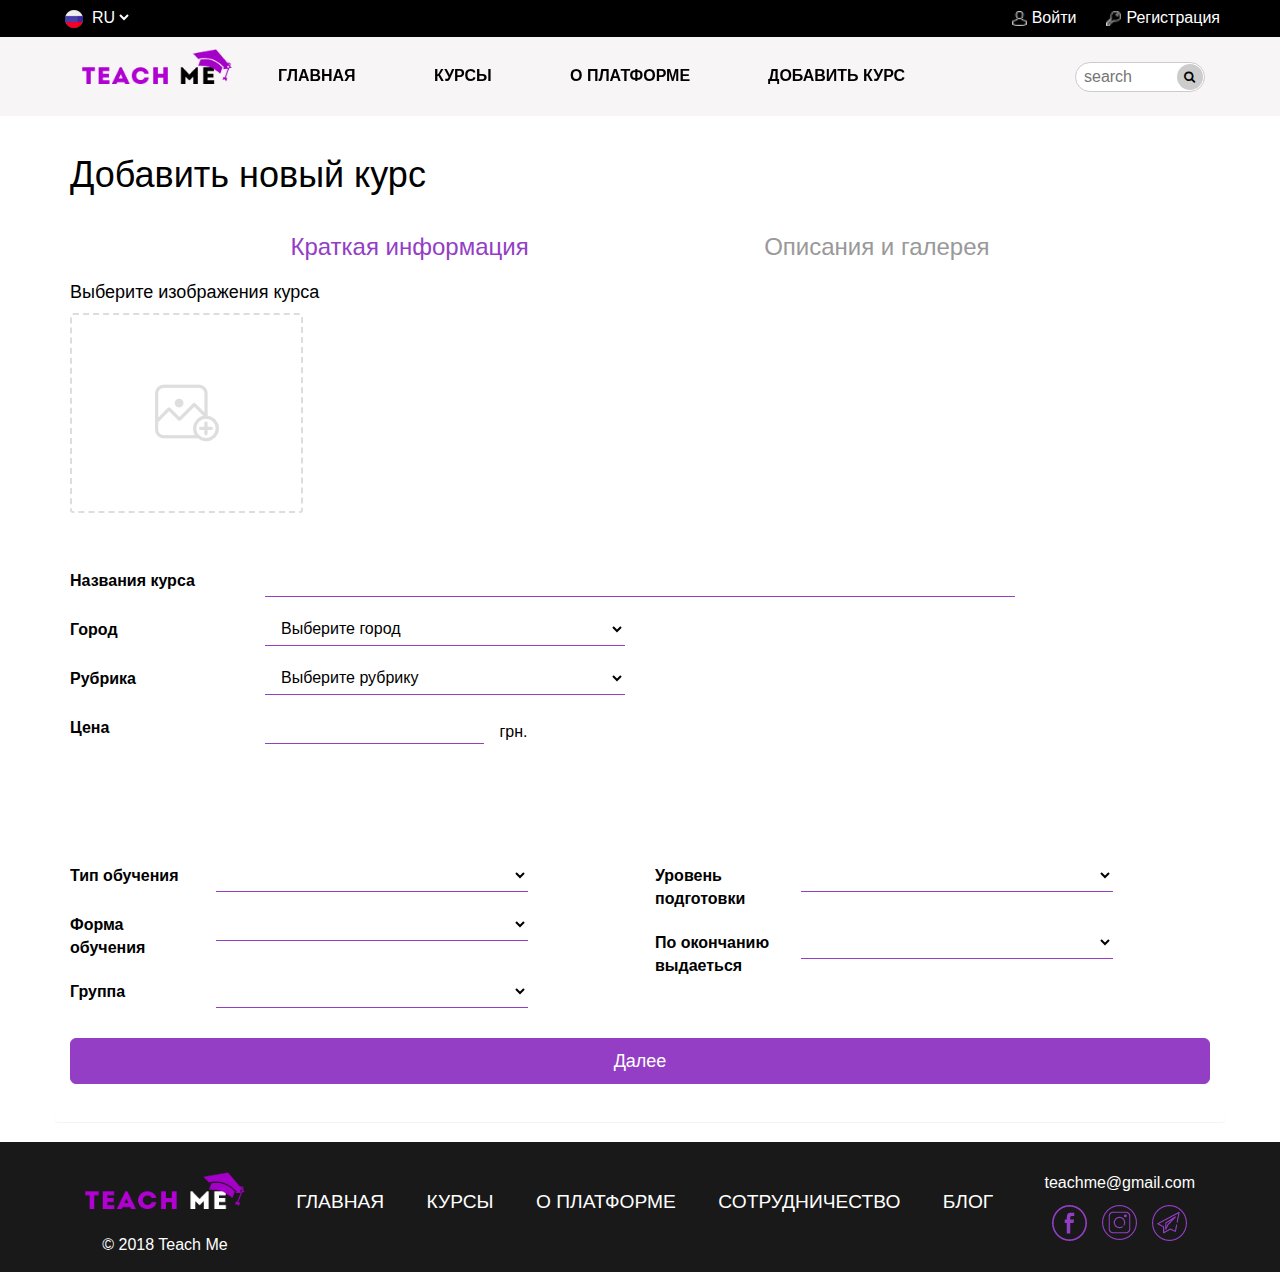
==== commit 1af5004d: "add course" ====
--- a/add_course.html
+++ b/add_course.html
@@ -113,69 +113,192 @@
                 </div>
             </div>
             <div class="row">
-                <form method="post" id="register_form">
+                <form method="post" id="add_course_form">
                     <ul class="nav nav-tabs">
-                        <li class="nav-item">
-                            <a class="nav-link active_tab1" style="border:1px solid #ccc" id="list_login_details">Login Details</a>
+                        <li class="nav-item active_tab1" id="list_main_info">
+                            Краткая информация
                         </li>
-                        <li class="nav-item">
-                            <a class="nav-link inactive_tab1" id="list_personal_details" style="border:1px solid #ccc">Personal Details</a>
-                        </li>
-                        <li class="nav-item">
-                            <a class="nav-link inactive_tab1" id="list_contact_details" style="border:1px solid #ccc">Contact Details</a>
+                        <li class="nav-item inactive_tab1" id="list_personal_details">
+                            Описания и галерея
                         </li>
                     </ul>
-                    <div class="tab-content" style="margin-top:16px;">
-                        <div class="tab-pane active" id="login_details">
-                            <div class="panel panel-default">
-                                <div class="panel-heading">Login Details</div>
+                    <div class="tab-content">
+                        <div class="tab-pane active step-1" id="main_info">
+                            <div class="panel panel-default form-horizontal">
+                                <div class="upload-image">
+                                    <div class="form-group">
+                                        <div class="col-md-8">
+                                            <h4>Выберите изображения курса</h4>
+                                            <div class="row">
+                                                <div id="photo_course"></div>
+                                                <div class="clearfix"></div>
+                                            </div>
+                                            <span id="error_photo" class="text-danger"></span>
+                                        </div>
+                                        <div class="clearfix"></div>
+                                    </div>
+                                </div>
                                 <div class="panel-body">
                                     <div class="form-group">
-                                        <label>Enter Email Address</label>
-                                        <input type="text" name="email" id="email" class="form-control" />
-                                        <span id="error_email" class="text-danger"></span>
-                                    </div>
-                                    <div class="form-group">
-                                        <label>Enter Password</label>
-                                        <input type="password" name="password" id="password" class="form-control" />
-                                        <span id="error_password" class="text-danger"></span>
+                                        <label class="col-sm-2 control-label" for="name">Названия курса</label>
+                                        <div class="col-sm-8">
+                                            <input type="text" name="name" id="name" class="form-control" required/>
+                                            <span id="error_name" class="text-danger"></span>
+                                        </div>
+                                    </div>
+                                    <div class="form-group">
+                                        <label class="col-sm-2 control-label" for="city">Город</label>
+                                        <div class="col-sm-4">
+                                            <select class="form-control" name="city" id="city" required>
+                                                <option value="0">Выберите город</option>
+                                                <option value="1">Киев</option>
+                                                <option value="2">Винница</option>
+                                                <option value="3">Одесса</option>
+                                            </select>
+                                            <span id="error_city" class="text-danger"></span>
+                                        </div>
+                                    </div>
+                                    <div class="form-group">
+                                        <label class="col-sm-2 control-label" for="category">Рубрика</label>
+                                        <div class="col-sm-4">
+                                            <select class="form-control" name="category" id="category" required>
+                                                <option value="0">Выберите рубрику</option>
+                                                <option value="1">1</option>
+                                                <option value="2">2</option>
+                                                <option value="3">3</option>
+                                                <option value="4">4</option>
+                                                <option value="5">5</option>
+                                            </select>
+                                            <span id="error_category" class="text-danger"></span>
+                                        </div>
+                                    </div>
+                                    <div class="form-group">
+                                        <label class="col-sm-2 control-label" for="price">Цена</label>
+                                        <div class="col-sm-3">
+                                            <div class="add-course-price-field">
+                                                <input name="price" id="price" pattern="^[0-9.]{1,}$" class="form-control" required/>
+                                                <p class="form-currency">грн.</p>
+                                            </div>
+                                            <span id="error_price" class="text-danger"></span>
+                                        </div>
+                                    </div>
+
+                                    <div class="form-group bottom-block">
+                                        <div class="col-sm-6">
+                                            <div class="form-group">
+                                                <label class="col-sm-3 control-label" for="type_education">Тип обучения</label>
+                                                <div class="col-sm-7">
+                                                    <select class="form-control" name="type_education" id="type_education" required>
+                                                        <option value="0"></option>
+                                                        <option value="1">1</option>
+                                                        <option value="2">2</option>
+                                                        <option value="3">3</option>
+                                                        <option value="4">4</option>
+                                                        <option value="5">5</option>
+                                                    </select>
+                                                    <span id="error_type_education" class="text-danger"></span>
+                                                </div>
+                                            </div>
+                                            <div class="form-group">
+                                                <label class="col-sm-3 control-label" for="form_education">Форма обучения</label>
+                                                <div class="col-sm-7">
+                                                    <select class="form-control" name="form_education" id="form_education" required>
+                                                        <option value="0"></option>
+                                                        <option value="1">1</option>
+                                                        <option value="2">2</option>
+                                                        <option value="3">3</option>
+                                                        <option value="4">4</option>
+                                                        <option value="5">5</option>
+                                                    </select>
+                                                    <span id="error_form_education" class="text-danger"></span>
+                                                </div>
+                                            </div>
+                                            <div class="form-group">
+                                                <label class="col-sm-3 control-label" for="quantity_group">Группа</label>
+                                                <div class="col-sm-7">
+                                                    <select class="form-control" name="quantity_group" id="quantity_group" required>
+                                                        <option value="0"></option>
+                                                        <option value="1">1</option>
+                                                        <option value="2">2</option>
+                                                        <option value="3">3</option>
+                                                        <option value="4">4</option>
+                                                        <option value="5">5</option>
+                                                    </select>
+                                                    <span id="error_quantity_group" class="text-danger"></span>
+                                                </div>
+                                            </div>
+                                        </div>
+                                        <div class="col-sm-6">
+                                            <div class="form-group">
+                                                <label class="col-sm-3 control-label" for="level">Уровень подготовки</label>
+                                                <div class="col-sm-7">
+                                                    <select class="form-control" name="level" id="level" required>
+                                                        <option value="0"></option>
+                                                        <option value="1">1</option>
+                                                        <option value="2">2</option>
+                                                        <option value="3">3</option>
+                                                        <option value="4">4</option>
+                                                        <option value="5">5</option>
+                                                    </select>
+                                                    <span id="error_level" class="text-danger"></span>
+                                                </div>
+                                            </div>
+                                            <div class="form-group">
+                                                <label class="col-sm-3 control-label" for="result">По окончанию выдаеться</label>
+                                                <div class="col-sm-7">
+                                                    <select class="form-control" name="result" id="result" required>
+                                                        <option value="0"></option>
+                                                        <option value="1">1</option>
+                                                        <option value="2">2</option>
+                                                        <option value="3">3</option>
+                                                        <option value="4">4</option>
+                                                        <option value="5">5</option>
+                                                    </select>
+                                                    <span id="error_result" class="text-danger"></span>
+                                                </div>
+                                            </div>
+                                        </div>
+                                    </div>
+                                    <div align="center">
+                                        <button type="button" name="btn_main_info" id="btn_main_info" class="btn btn-block btn-lg button-pure">Далее</button>
                                     </div>
                                     <br />
-                                    <div align="center">
-                                        <button type="button" name="btn_login_details" id="btn_login_details" class="btn btn-info btn-lg">Next</button>
-                                    </div>
-                                    <br />
-                                </div>
-                            </div>
-                        </div>
-                        <div class="tab-pane fade" id="personal_details">
-                            <div class="panel panel-default">
-                                <div class="panel-heading">Fill Personal Details</div>
+                                </div>
+                            </div>
+                        </div>
+                        <div class="tab-pane fade step-2" id="personal_details">
+                            <div class="panel panel-default form-horizontal">
+                                <h2>Описание курса</h2>
                                 <div class="panel-body">
                                     <div class="form-group">
-                                        <label>Enter First Name</label>
-                                        <input type="text" name="first_name" id="first_name" class="form-control" />
-                                        <span id="error_first_name" class="text-danger"></span>
-                                    </div>
-                                    <div class="form-group">
-                                        <label>Enter Last Name</label>
-                                        <input type="text" name="last_name" id="last_name" class="form-control" />
-                                        <span id="error_last_name" class="text-danger"></span>
-                                    </div>
-                                    <div class="form-group">
-                                        <label>Gender</label>
-                                        <label class="radio-inline">
-                                            <input type="radio" name="gender" value="male" checked> Male
-                                        </label>
-                                        <label class="radio-inline">
-                                            <input type="radio" name="gender" value="female"> Female
-                                        </label>
-                                    </div>
-                                    <br />
-                                    <div align="center">
-                                        <button type="button" name="previous_btn_personal_details" id="previous_btn_personal_details" class="btn btn-default btn-lg">Previous</button>
-                                        <button type="button" name="btn_personal_details" id="btn_personal_details" class="btn btn-info btn-lg">Next</button>
-                                    </div>
+                                        <div class="col-sm-12">
+                                            <textarea name="description" rows="15" id="description" class="form-control"></textarea>
+                                            <span id="error_description" class="text-danger"></span>
+                                        </div>
+                                    </div>
+                                    <div class="upload-image">
+                                        <h2>Фотогалерея курса</h2>
+                                        <div class="form-group">
+                                            <div class="col-md-12">
+                                                <div class="row">
+                                                    <div id="gallery"></div>
+                                                </div>
+                                            </div>
+                                        </div>
+                                    </div>
+                                    <div class="step-2-buttons">
+                                        <div class="col-xs-6">
+                                            <div align="center">
+                                                <button type="button" name="previous_btn_personal_details" id="previous_btn_personal_details" class="btn btn-block btn-default btn-lg">Назад</button>
+                                            </div>
+                                        </div>
+                                        <div class="col-xs-6">
+                                            <div align="center">
+                                                <button type="button" name="btn_personal_details" id="btn_personal_details" class="btn btn-block button-pure btn-lg">Далее</button>
+                                            </div>
+                                        </div>
+                                    </div>
+
                                     <br />
                                 </div>
                             </div>
@@ -262,6 +385,7 @@
     <script src="js/menu.js"></script>
     <script src="js/jquery.magnific-popup.min.js"></script>
     <script src="js/slick.min.js"></script>
+    <script src="js/spartan-multi-image-picker.js"></script>
     <script src="js/script.js"></script>
 </body>
 </html>--- a/css/style.css
+++ b/css/style.css
@@ -1529,8 +1529,68 @@
 }
 
 /*---------add-course-------------*/
+.add-course .panel{
+    border: none;
+    padding-top: 10px;
+}
+.add-course .nav-tabs{
+    border-bottom: none;
+    display: flex;
+    justify-content: space-between;
+}
+.add-course .nav-item{
+    font-size: 1.5rem;
+}
+.inactive_tab1{
+    color: #999999;
+}
+.active_tab1{
+    color: #933ec5;
+}
 .add-course h1{
     padding: 25px 0;
 }
-
-
+.add-course .form-horizontal .control-label {
+    text-align: left;
+}
+.step-1 .form-control{
+    border: none;
+    border-radius: 0;
+    background-color: white;
+    box-shadow: none;
+    border-bottom: 1px solid #933ec5;
+    font-size: 1rem;
+    color: black;
+}
+.add-course-price-field{
+    display: flex;
+}
+.add-course-price-field p{
+    margin-left: 15px;
+    display: flex;
+    flex-direction: column;
+    justify-content: flex-end;
+}
+.step-1 .bottom-block{
+    margin-top: 10%;
+}
+.step-1 .upload-image{
+    padding-left: 15px;
+}
+.step-2 h2{
+    padding-left: 15px;
+}
+.step-2 textarea{
+    font-size: 1rem;
+    color: black;
+}
+.step-2 button{
+    /*width: 50%;*/
+}
+.step-2-buttons{
+    display: flex;
+    justify-content: space-between;
+}
+
+
+
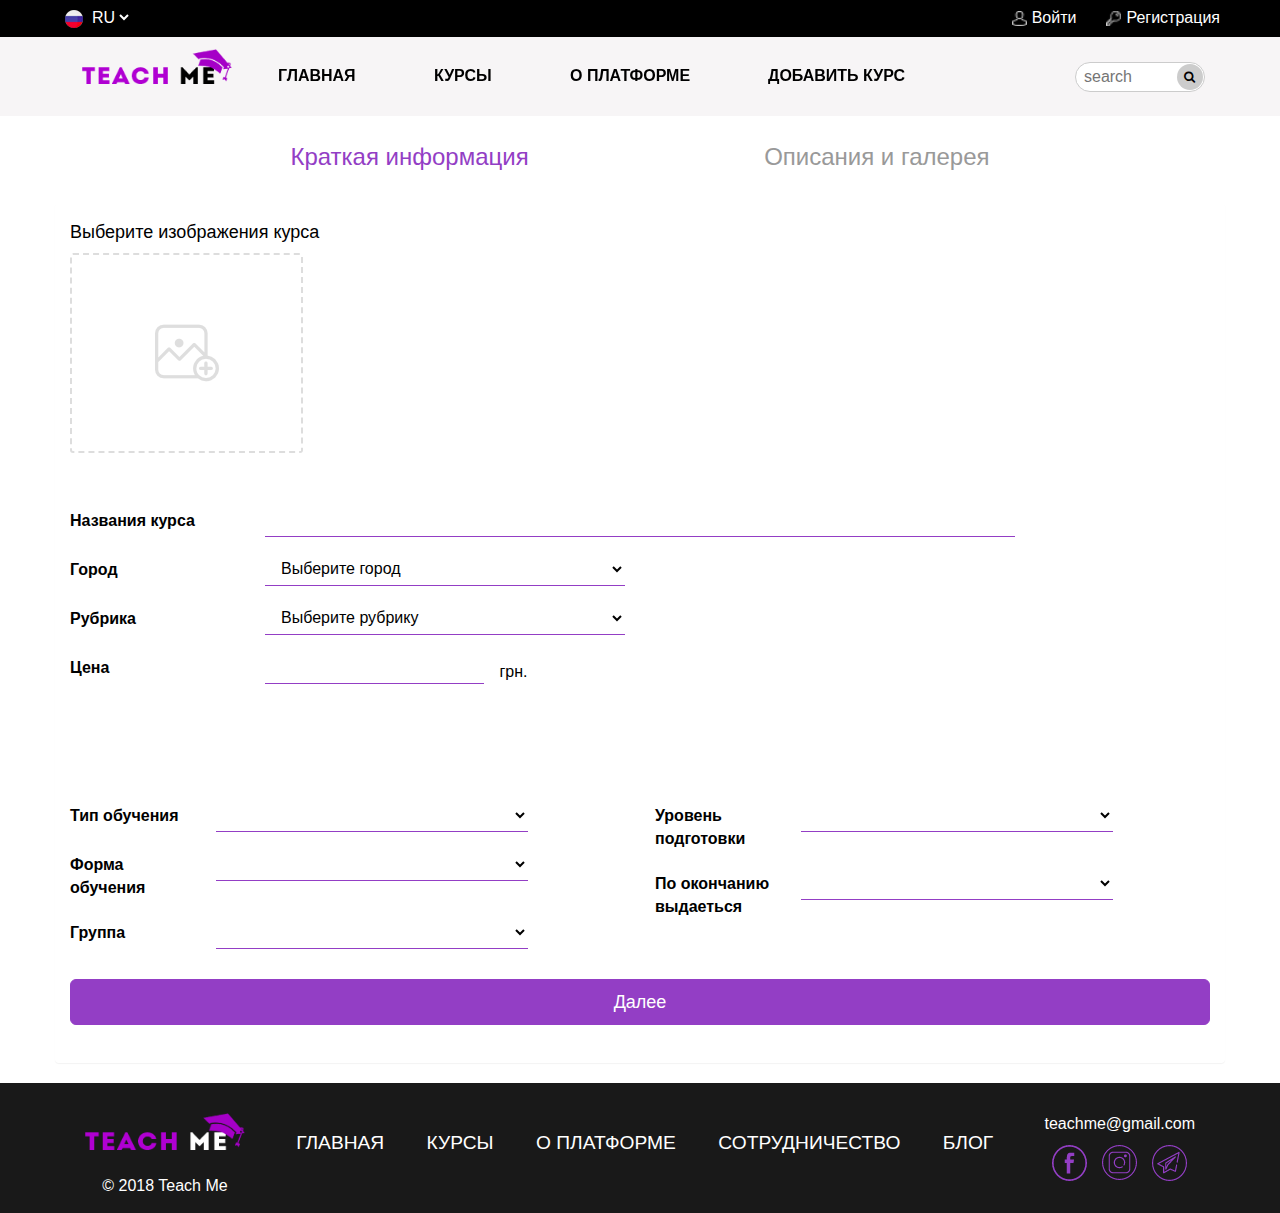
==== commit a7145dcc: "end add-course" ====
--- a/add_course.html
+++ b/add_course.html
@@ -108,17 +108,12 @@
     <main>
         <div class="container add-course">
             <div class="row">
-                <div class="col-md-12">
-                    <h1>Добавить новый курс</h1>
-                </div>
-            </div>
-            <div class="row">
                 <form method="post" id="add_course_form">
                     <ul class="nav nav-tabs">
                         <li class="nav-item active_tab1" id="list_main_info">
                             Краткая информация
                         </li>
-                        <li class="nav-item inactive_tab1" id="list_personal_details">
+                        <li class="nav-item inactive_tab1" id="list_description_info">
                             Описания и галерея
                         </li>
                     </ul>
@@ -266,7 +261,7 @@
                                 </div>
                             </div>
                         </div>
-                        <div class="tab-pane fade step-2" id="personal_details">
+                        <div class="tab-pane fade step-2" id="description_info">
                             <div class="panel panel-default form-horizontal">
                                 <h2>Описание курса</h2>
                                 <div class="panel-body">
@@ -289,12 +284,12 @@
                                     <div class="step-2-buttons">
                                         <div class="col-xs-6">
                                             <div align="center">
-                                                <button type="button" name="previous_btn_personal_details" id="previous_btn_personal_details" class="btn btn-block btn-default btn-lg">Назад</button>
+                                                <button type="button" name="previous_btn_description" id="previous_btn_description" class="btn btn-block btn-default btn-lg">Назад</button>
                                             </div>
                                         </div>
                                         <div class="col-xs-6">
                                             <div align="center">
-                                                <button type="button" name="btn_personal_details" id="btn_personal_details" class="btn btn-block button-pure btn-lg">Далее</button>
+                                                <button type="submit" name="btn_description" id="btn_description" class="btn btn-block button-pure btn-lg">Сохранить</button>
                                             </div>
                                         </div>
                                     </div>
--- a/css/style.css
+++ b/css/style.css
@@ -1534,6 +1534,7 @@
     padding-top: 10px;
 }
 .add-course .nav-tabs{
+    padding: 30px 0;
     border-bottom: none;
     display: flex;
     justify-content: space-between;
@@ -1591,6 +1592,11 @@
     display: flex;
     justify-content: space-between;
 }
-
-
-
+@media all and (max-width: 500px){
+    .add-course .nav-item{
+        font-size: 1rem;
+        text-align: center;
+    }
+}
+
+
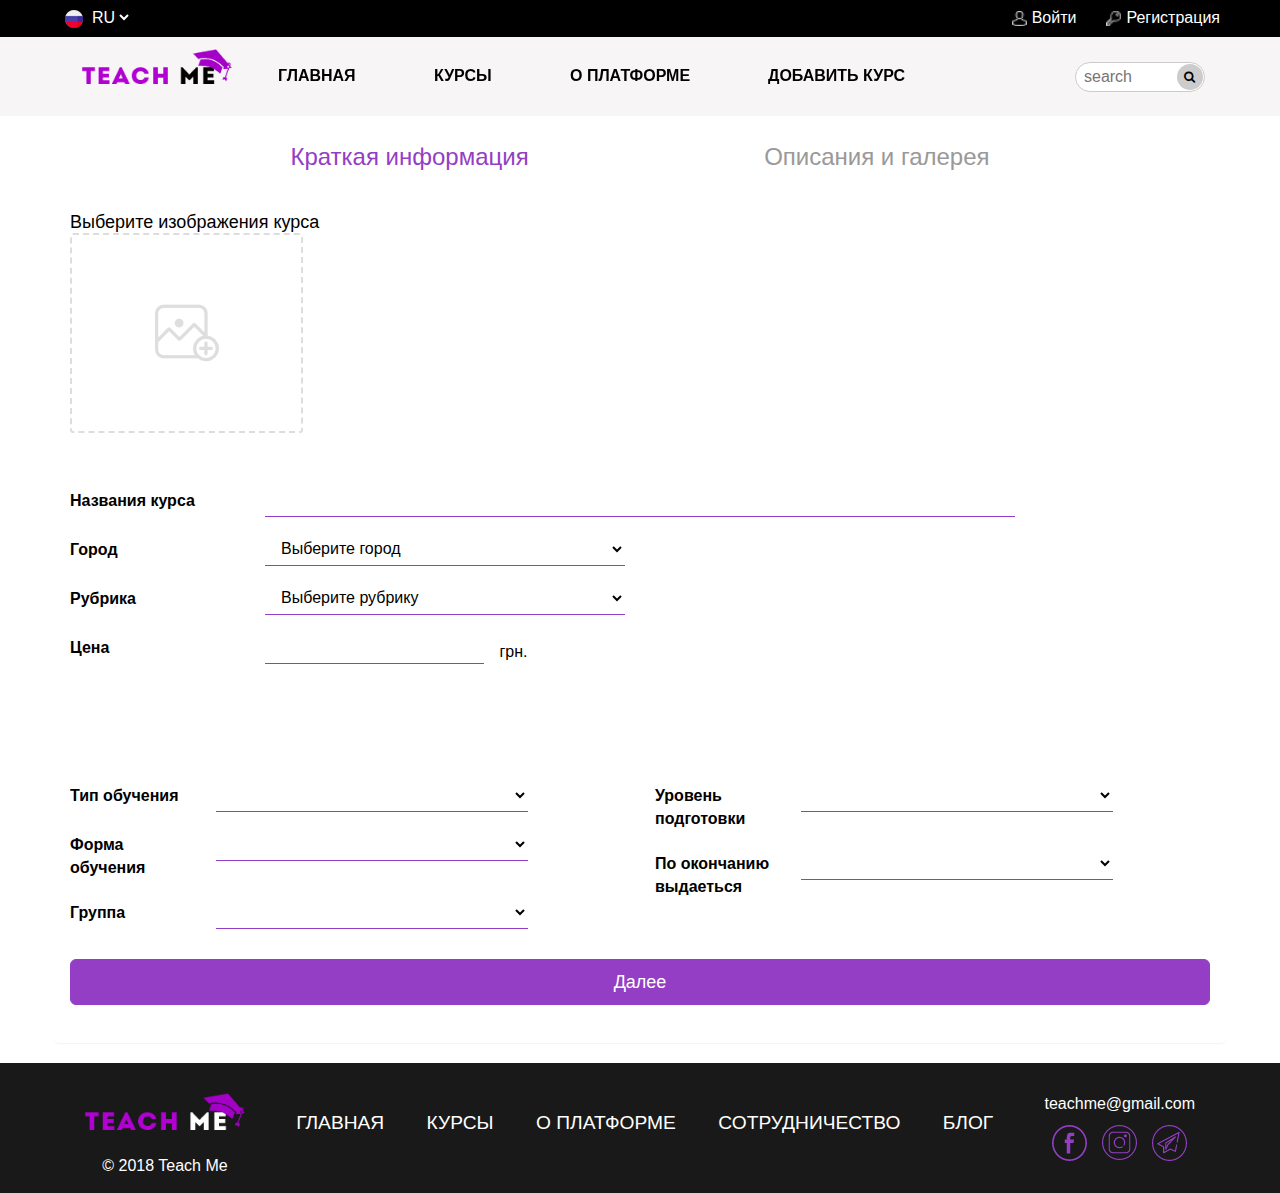
==== commit 1b049b45: "tab main info" ====
--- a/add_course.html
+++ b/add_course.html
@@ -17,7 +17,7 @@
     <script src="js/modernizr.js"></script> <!-- Modernizr -->
 
 
-    <title>Кабинет компании</title>
+    <title>Добавить новый курс</title>
 </head>
 <body>
 <div class="wrapper">
--- a/css/style.css
+++ b/css/style.css
@@ -57,6 +57,7 @@
 }
 h1, h2, h3, h4, h5, h6{
     font-weight:normal;
+    margin: 0;
 }
 img{
     max-width:100%;
@@ -1394,8 +1395,8 @@
 .tab-company{
     display: block;
     cursor: pointer;
-    margin: 0;
-    padding: 10px 0;
+    padding: 5px 0;
+    margin: 10px 0;
 }
 .tab-company.active{
     color: #933ec5;
@@ -1470,6 +1471,46 @@
 .tab-company-icon{
     display: none;
 }
+
+.add-photo-profile{
+    margin-top: 20px;
+}
+.add-photo-profile h4{
+    padding: 10px 0;
+}
+.main-form-field-item{
+    margin-bottom: 20px;
+}
+.main-info-form-field{
+    display: flex;
+}
+.main-info-form-field i{
+    width: 40px;
+    display: flex;
+    align-items: center;
+    font-size: 1.5rem;
+    color: #933ec5;
+}
+.main-info-field-phone, .main-info-field-socs{
+    padding: 5px 0;
+}
+.main-info-field-phone input{
+    color: #933ec5;
+}
+.instagram-field i{
+    color: #ef017c;
+}
+.facebook-field i{
+    color: #475993;
+}
+.vk-field i{
+    color: #44678d;
+}
+.youtube-field i{
+    color: #f44336;
+}
+
+
 @media all and (max-width: 991px){
     .my-courses-header{
         margin-top: 15px;
@@ -1495,6 +1536,9 @@
         padding: 5px 5px;
         white-space: nowrap;
     }
+    .tab-main-info-title{
+        padding: 15px 0;
+    }
 }
 @media all and (max-width: 660px){
     .tab-my-courses .search-course-header{
@@ -1526,6 +1570,9 @@
     .course-orders{
         margin-top: 15px;
     }
+    label.file-upload{
+        height: 100px;
+    }
 }
 
 /*---------add-course-------------*/
@@ -1554,7 +1601,7 @@
 .add-course .form-horizontal .control-label {
     text-align: left;
 }
-.step-1 .form-control{
+.step-1 .form-control, .tab-main-info .form-control{
     border: none;
     border-radius: 0;
     background-color: white;
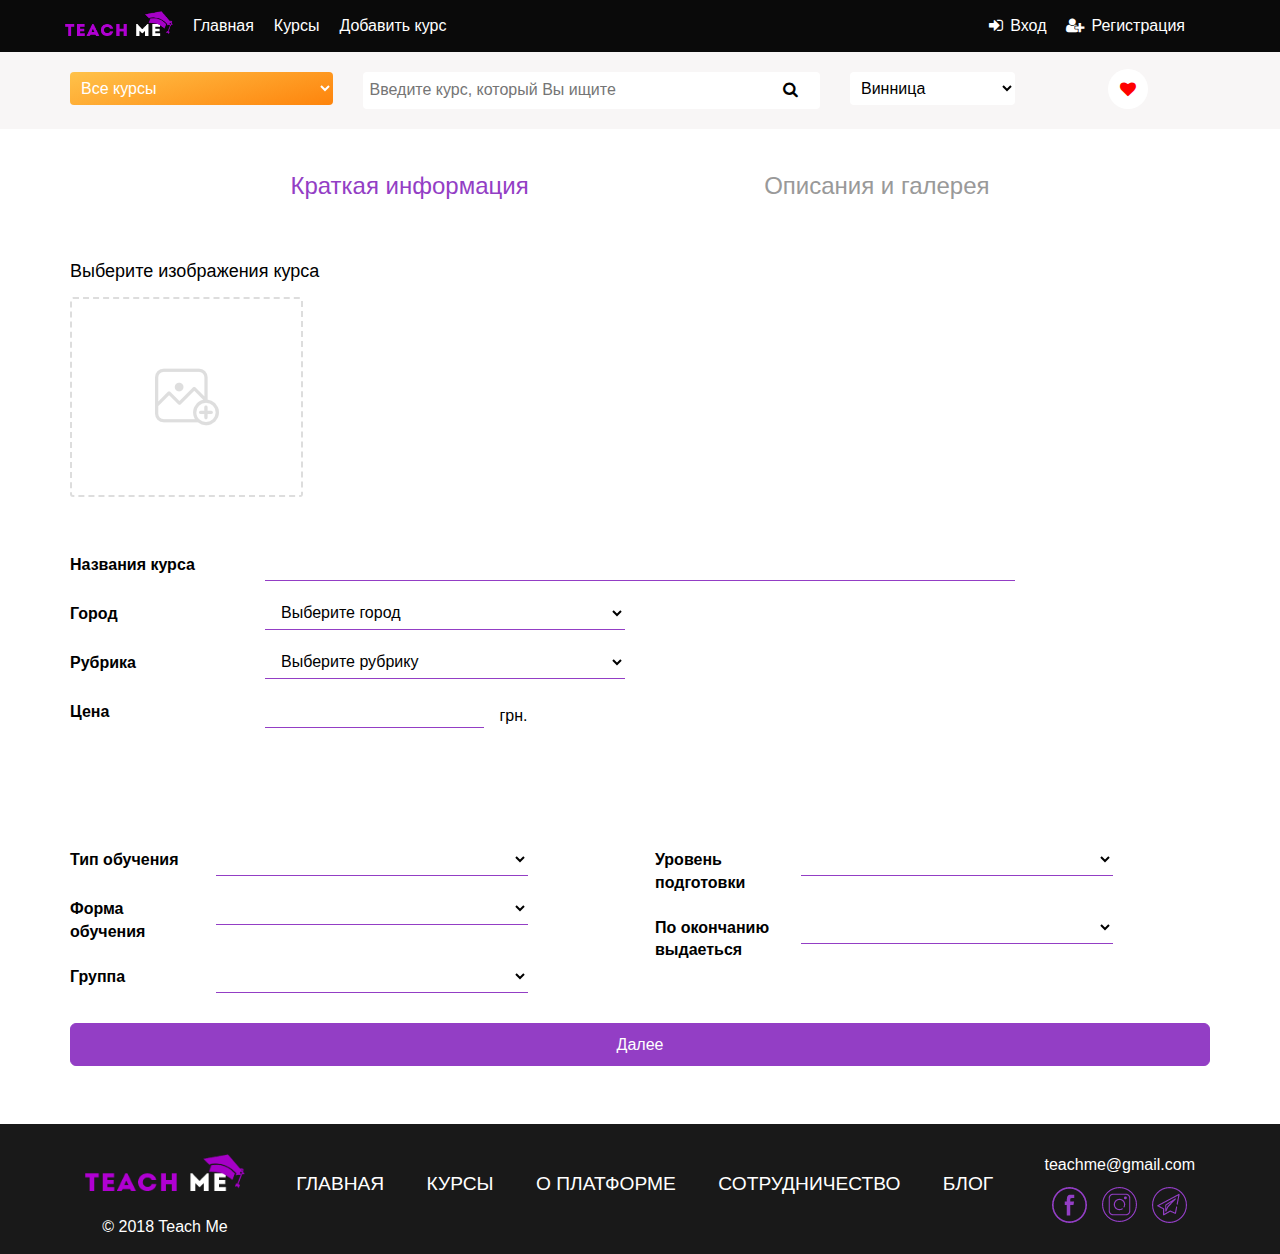
==== commit c9031faf: "fix bugs" ====
--- a/add_course.html
+++ b/add_course.html
@@ -12,375 +12,367 @@
     <link rel="stylesheet" href="css/magnific-popup.css">
     <link rel="stylesheet" href="css/slick.css">
     <link rel="stylesheet" href="css/slick-theme.css">
+    <link rel="stylesheet" href="css/owl.carousel.min.css">
+    <link rel="stylesheet" href="css/owl.theme.default.min.css">
     <link rel="stylesheet" href="css/hover.css">
+    <!--===============================================================================================-->
+    <link rel="stylesheet" type="text/css" href="css/util.css">
+    <link rel="stylesheet" type="text/css" href="css/main.css">
+    <!--===============================================================================================-->
     <link rel="stylesheet" href="css/style.css">
-    <script src="js/modernizr.js"></script> <!-- Modernizr -->
-
-
+    <script src="js/modernizr.js"></script>
     <title>Добавить новый курс</title>
 </head>
 <body>
-<div class="wrapper">
-    <header>
-        <div class="header-1">
-            <div class="container">
-                <div class="row">
-                    <div class="col-md-12 header-1-wrap">
-                        <div class="language">
-                            <div class="flag">
-                                <img src="img/flag_rus.png" alt="flag">
-                            </div>
-                            <div class="letters">
-                                <select name='language' >
-                                    <option value='Option 1'>RU</option>
-                                </select>
-                            </div>
-                        </div>
-                        <div class="auth">
-                            <div class="login">
+    <div class="wrapper">
+        <header>
+            <nav class="navbar navbar-dark">
+                <div class="container">
+                    <div class="navbar-header">
+                        <button type="button" class="navbar-toggle collapsed" data-toggle="collapse" data-target="#navbar" aria-expanded="false" aria-controls="navbar">
+                            <span class="sr-only">Toggle navigation</span>
+                            <span class="icon-bar"></span>
+                            <span class="icon-bar"></span>
+                            <span class="icon-bar"></span>
+                        </button>
+                        <a class="navbar-brand logo" href="#">
+                            <img src="img/footer_logo.png" alt="logo">
+                        </a>
+                    </div>
+                    <div id="navbar" class="navbar-collapse collapse">
+                        <ul class="nav navbar-nav">
+                            <li><a href="#">Главная</a></li>
+                            <li><a href="#about">Курсы</a></li>
+                            <li><a href="#contact">Добавить курс</a></li>
+                            <li class="header-favorite-courses"><a href="#">Избраные</a></li>
+                        </ul>
+                        <ul class="nav navbar-nav navbar-right">
+                            <li><a href="#"><i class="fa fa-sign-in"></i>Вход</a></li>
+                            <li><a href="#"><i class="fa fa-user-plus"></i>Регистрация</a></li>
+                            <!--<li class="dropdown">-->
+                            <!--<a href="#" class="dropdown-toggle" data-toggle="dropdown" role="button" aria-haspopup="true" aria-expanded="false"><i class="fa fa-user"></i>Дмитрий Ориховский<span class="caret"></span></a>-->
+                            <!--<ul class="dropdown-menu">-->
+                            <!--<li><a href="#">Log out</a></li>-->
+                            <!--<li><a href="#">Cabinet</a></li>-->
+                            <!--<li><a href="#">Something else here</a></li>-->
+                            <!--</ul>-->
+                            <!--</li>-->
+                        </ul>
+                    </div>
+                </div>
+            </nav>
+        </header>
+        <div class="content">
+            <div class="header-search">
+                <div class="container">
+                    <div class="row">
+                        <div class="col-sm-3">
+                            <select name='category' class="header-search-field header-search-category" >
+                                <option class="header-search-category-option" value=''>Все курсы</option>
+                                <option class="header-search-category-option" value='1'>Категория 1</option>
+                                <option class="header-search-category-option" value='2'>Категория 2</option>
+                                <option class="header-search-category-option" value='3'>Категория 3</option>
+                            </select>
+                        </div>
+                        <div class="col-sm-5">
+                            <form action="#" class="header-search-field header-search-text">
+                                <input type="text" placeholder="Введите курс, который Вы ищите">
+                                <button type="submit"><i class="fa fa-search"></i></button>
+                            </form>
+                        </div>
+                        <div class="col-sm-2">
+                            <select name='category' class="header-search-field" >
+                                <option value='1'>Винница</option>
+                                <option value='2'>Киев</option>
+                                <option value='3'>Одесса</option>
+                            </select>
+                        </div>
+                        <div class="col-sm-2 header-search-favorite-courses">
+                            <div class="header-search-favorite">
                                 <a href="#">
-                                    <img src="img/user_icon.png" alt="">
-                                    <p>Войти</p>
-                                </a>
-                            </div>
-                            <div class="signup">
-                                <a href="#">
-                                    <img src="img/key_icon.png" alt="">
-                                    <p>Регистрация</p>
+                                    <i class="fa fa-heart"></i>
                                 </a>
                             </div>
                         </div>
                     </div>
                 </div>
             </div>
-        </div>
-        <div class="header-2">
-            <div class="container">
-                <div class="row">
-                    <div class="col-md-12">
-                        <div class="row header-2-wrap header-2-menu-2-wrap">
-                            <div class="col-md-2 logo-sec-wrap menu-2-logo-sec-wrap">
-                                <a href="#">
-                                    <div class="logo">
-                                        <img src="img/logo.png" alt="">
-                                    </div>
-                                </a>
-                            </div>
-                            <div class="col-md-7 menu-2-wrap">
-                                <div class="menu-2-item ">
-                                    <a href="#" class="hvr-underline-from-center">
-                                        Главная
-                                    </a>
-                                </div>
-                                <div class="menu-2-item">
-                                    <a href="#" class="hvr-underline-from-center">
-                                        Курсы
-                                    </a>
-                                </div>
-                                <div class="menu-2-item">
-                                    <a href="#" class="hvr-underline-from-center">
-                                        О платформе
-                                    </a>
-                                </div>
-                                <div class="menu-2-item">
-                                    <a href="#" class="hvr-underline-from-center">
-                                        Добавить курс
-                                    </a>
-                                </div>
-                            </div>
-                            <div class="col-md-3 menu-2-search">
-                                <form action="#" autocomplete="off">
-                                    <div class="sample one">
-                                        <input type="text" name="search" placeholder="search">
-                                        <button type="submit" class="btn btn-search fa fa-search"></button>
-                                    </div>
-                                </form>
-                            </div>
-                        </div>
-                    </div>
-                </div>
-            </div>
-        </div>
-    </header>
-    <section class="breadcrumbs">
-
-    </section>
-    <main>
-        <div class="container add-course">
-            <div class="row">
-                <form method="post" id="add_course_form">
-                    <ul class="nav nav-tabs">
-                        <li class="nav-item active_tab1" id="list_main_info">
-                            Краткая информация
-                        </li>
-                        <li class="nav-item inactive_tab1" id="list_description_info">
-                            Описания и галерея
-                        </li>
-                    </ul>
-                    <div class="tab-content">
-                        <div class="tab-pane active step-1" id="main_info">
-                            <div class="panel panel-default form-horizontal">
-                                <div class="upload-image">
-                                    <div class="form-group">
-                                        <div class="col-md-8">
-                                            <h4>Выберите изображения курса</h4>
-                                            <div class="row">
-                                                <div id="photo_course"></div>
+            <section class="breadcrumbs"></section>
+            <main>
+                <div class="container add-course">
+                    <div class="row">
+                        <form method="post" id="add_course_form">
+                            <ul class="nav nav-tabs">
+                                <li class="nav-item active_tab1" id="list_main_info">
+                                    Краткая информация
+                                </li>
+                                <li class="nav-item inactive_tab1" id="list_description_info">
+                                    Описания и галерея
+                                </li>
+                            </ul>
+                            <div class="tab-content">
+                                <div class="tab-pane active step-1" id="main_info">
+                                    <div class="panel panel-default form-horizontal">
+                                        <div class="upload-image">
+                                            <div class="form-group">
+                                                <div class="col-md-8">
+                                                    <h4>Выберите изображения курса</h4>
+                                                    <div class="row">
+                                                        <div id="photo_course"></div>
+                                                        <div class="clearfix"></div>
+                                                    </div>
+                                                    <span id="error_photo" class="text-danger"></span>
+                                                </div>
                                                 <div class="clearfix"></div>
                                             </div>
-                                            <span id="error_photo" class="text-danger"></span>
                                         </div>
-                                        <div class="clearfix"></div>
-                                    </div>
-                                </div>
-                                <div class="panel-body">
-                                    <div class="form-group">
-                                        <label class="col-sm-2 control-label" for="name">Названия курса</label>
-                                        <div class="col-sm-8">
-                                            <input type="text" name="name" id="name" class="form-control" required/>
-                                            <span id="error_name" class="text-danger"></span>
-                                        </div>
-                                    </div>
-                                    <div class="form-group">
-                                        <label class="col-sm-2 control-label" for="city">Город</label>
-                                        <div class="col-sm-4">
-                                            <select class="form-control" name="city" id="city" required>
-                                                <option value="0">Выберите город</option>
-                                                <option value="1">Киев</option>
-                                                <option value="2">Винница</option>
-                                                <option value="3">Одесса</option>
-                                            </select>
-                                            <span id="error_city" class="text-danger"></span>
-                                        </div>
-                                    </div>
-                                    <div class="form-group">
-                                        <label class="col-sm-2 control-label" for="category">Рубрика</label>
-                                        <div class="col-sm-4">
-                                            <select class="form-control" name="category" id="category" required>
-                                                <option value="0">Выберите рубрику</option>
-                                                <option value="1">1</option>
-                                                <option value="2">2</option>
-                                                <option value="3">3</option>
-                                                <option value="4">4</option>
-                                                <option value="5">5</option>
-                                            </select>
-                                            <span id="error_category" class="text-danger"></span>
-                                        </div>
-                                    </div>
-                                    <div class="form-group">
-                                        <label class="col-sm-2 control-label" for="price">Цена</label>
-                                        <div class="col-sm-3">
-                                            <div class="add-course-price-field">
-                                                <input name="price" id="price" pattern="^[0-9.]{1,}$" class="form-control" required/>
-                                                <p class="form-currency">грн.</p>
-                                            </div>
-                                            <span id="error_price" class="text-danger"></span>
-                                        </div>
-                                    </div>
-
-                                    <div class="form-group bottom-block">
-                                        <div class="col-sm-6">
-                                            <div class="form-group">
-                                                <label class="col-sm-3 control-label" for="type_education">Тип обучения</label>
-                                                <div class="col-sm-7">
-                                                    <select class="form-control" name="type_education" id="type_education" required>
-                                                        <option value="0"></option>
+                                        <div class="panel-body">
+                                            <div class="form-group">
+                                                <label class="col-sm-2 control-label" for="name">Названия курса</label>
+                                                <div class="col-sm-8">
+                                                    <input type="text" name="name" id="name" class="form-control" required/>
+                                                    <span id="error_name" class="text-danger"></span>
+                                                </div>
+                                            </div>
+                                            <div class="form-group">
+                                                <label class="col-sm-2 control-label" for="city">Город</label>
+                                                <div class="col-sm-4">
+                                                    <select class="form-control" name="city" id="city" required>
+                                                        <option value="0">Выберите город</option>
+                                                        <option value="1">Киев</option>
+                                                        <option value="2">Винница</option>
+                                                        <option value="3">Одесса</option>
+                                                    </select>
+                                                    <span id="error_city" class="text-danger"></span>
+                                                </div>
+                                            </div>
+                                            <div class="form-group">
+                                                <label class="col-sm-2 control-label" for="category">Рубрика</label>
+                                                <div class="col-sm-4">
+                                                    <select class="form-control" name="category" id="category" required>
+                                                        <option value="0">Выберите рубрику</option>
                                                         <option value="1">1</option>
                                                         <option value="2">2</option>
                                                         <option value="3">3</option>
                                                         <option value="4">4</option>
                                                         <option value="5">5</option>
                                                     </select>
-                                                    <span id="error_type_education" class="text-danger"></span>
-                                                </div>
-                                            </div>
-                                            <div class="form-group">
-                                                <label class="col-sm-3 control-label" for="form_education">Форма обучения</label>
-                                                <div class="col-sm-7">
-                                                    <select class="form-control" name="form_education" id="form_education" required>
-                                                        <option value="0"></option>
-                                                        <option value="1">1</option>
-                                                        <option value="2">2</option>
-                                                        <option value="3">3</option>
-                                                        <option value="4">4</option>
-                                                        <option value="5">5</option>
-                                                    </select>
-                                                    <span id="error_form_education" class="text-danger"></span>
-                                                </div>
-                                            </div>
-                                            <div class="form-group">
-                                                <label class="col-sm-3 control-label" for="quantity_group">Группа</label>
-                                                <div class="col-sm-7">
-                                                    <select class="form-control" name="quantity_group" id="quantity_group" required>
-                                                        <option value="0"></option>
-                                                        <option value="1">1</option>
-                                                        <option value="2">2</option>
-                                                        <option value="3">3</option>
-                                                        <option value="4">4</option>
-                                                        <option value="5">5</option>
-                                                    </select>
-                                                    <span id="error_quantity_group" class="text-danger"></span>
-                                                </div>
-                                            </div>
-                                        </div>
-                                        <div class="col-sm-6">
-                                            <div class="form-group">
-                                                <label class="col-sm-3 control-label" for="level">Уровень подготовки</label>
-                                                <div class="col-sm-7">
-                                                    <select class="form-control" name="level" id="level" required>
-                                                        <option value="0"></option>
-                                                        <option value="1">1</option>
-                                                        <option value="2">2</option>
-                                                        <option value="3">3</option>
-                                                        <option value="4">4</option>
-                                                        <option value="5">5</option>
-                                                    </select>
-                                                    <span id="error_level" class="text-danger"></span>
-                                                </div>
-                                            </div>
-                                            <div class="form-group">
-                                                <label class="col-sm-3 control-label" for="result">По окончанию выдаеться</label>
-                                                <div class="col-sm-7">
-                                                    <select class="form-control" name="result" id="result" required>
-                                                        <option value="0"></option>
-                                                        <option value="1">1</option>
-                                                        <option value="2">2</option>
-                                                        <option value="3">3</option>
-                                                        <option value="4">4</option>
-                                                        <option value="5">5</option>
-                                                    </select>
-                                                    <span id="error_result" class="text-danger"></span>
-                                                </div>
-                                            </div>
+                                                    <span id="error_category" class="text-danger"></span>
+                                                </div>
+                                            </div>
+                                            <div class="form-group">
+                                                <label class="col-sm-2 control-label" for="price">Цена</label>
+                                                <div class="col-sm-3">
+                                                    <div class="add-course-price-field">
+                                                        <input name="price" id="price" pattern="^[0-9.]{1,}$" class="form-control" required/>
+                                                        <p class="form-currency">грн.</p>
+                                                    </div>
+                                                    <span id="error_price" class="text-danger"></span>
+                                                </div>
+                                            </div>
+
+                                            <div class="form-group bottom-block">
+                                                <div class="col-sm-6">
+                                                    <div class="form-group">
+                                                        <label class="col-sm-3 control-label" for="type_education">Тип обучения</label>
+                                                        <div class="col-sm-7">
+                                                            <select class="form-control" name="type_education" id="type_education" required>
+                                                                <option value="0"></option>
+                                                                <option value="1">1</option>
+                                                                <option value="2">2</option>
+                                                                <option value="3">3</option>
+                                                                <option value="4">4</option>
+                                                                <option value="5">5</option>
+                                                            </select>
+                                                            <span id="error_type_education" class="text-danger"></span>
+                                                        </div>
+                                                    </div>
+                                                    <div class="form-group">
+                                                        <label class="col-sm-3 control-label" for="form_education">Форма обучения</label>
+                                                        <div class="col-sm-7">
+                                                            <select class="form-control" name="form_education" id="form_education" required>
+                                                                <option value="0"></option>
+                                                                <option value="1">1</option>
+                                                                <option value="2">2</option>
+                                                                <option value="3">3</option>
+                                                                <option value="4">4</option>
+                                                                <option value="5">5</option>
+                                                            </select>
+                                                            <span id="error_form_education" class="text-danger"></span>
+                                                        </div>
+                                                    </div>
+                                                    <div class="form-group">
+                                                        <label class="col-sm-3 control-label" for="quantity_group">Группа</label>
+                                                        <div class="col-sm-7">
+                                                            <select class="form-control" name="quantity_group" id="quantity_group" required>
+                                                                <option value="0"></option>
+                                                                <option value="1">1</option>
+                                                                <option value="2">2</option>
+                                                                <option value="3">3</option>
+                                                                <option value="4">4</option>
+                                                                <option value="5">5</option>
+                                                            </select>
+                                                            <span id="error_quantity_group" class="text-danger"></span>
+                                                        </div>
+                                                    </div>
+                                                </div>
+                                                <div class="col-sm-6">
+                                                    <div class="form-group">
+                                                        <label class="col-sm-3 control-label" for="level">Уровень подготовки</label>
+                                                        <div class="col-sm-7">
+                                                            <select class="form-control" name="level" id="level" required>
+                                                                <option value="0"></option>
+                                                                <option value="1">1</option>
+                                                                <option value="2">2</option>
+                                                                <option value="3">3</option>
+                                                                <option value="4">4</option>
+                                                                <option value="5">5</option>
+                                                            </select>
+                                                            <span id="error_level" class="text-danger"></span>
+                                                        </div>
+                                                    </div>
+                                                    <div class="form-group">
+                                                        <label class="col-sm-3 control-label" for="result">По окончанию выдаеться</label>
+                                                        <div class="col-sm-7">
+                                                            <select class="form-control" name="result" id="result" required>
+                                                                <option value="0"></option>
+                                                                <option value="1">1</option>
+                                                                <option value="2">2</option>
+                                                                <option value="3">3</option>
+                                                                <option value="4">4</option>
+                                                                <option value="5">5</option>
+                                                            </select>
+                                                            <span id="error_result" class="text-danger"></span>
+                                                        </div>
+                                                    </div>
+                                                </div>
+                                            </div>
+                                            <div align="center">
+                                                <button type="button" name="btn_main_info" id="btn_main_info" class="btn btn-block btn-lg button-pure">Далее</button>
+                                            </div>
+                                            <br />
                                         </div>
                                     </div>
-                                    <div align="center">
-                                        <button type="button" name="btn_main_info" id="btn_main_info" class="btn btn-block btn-lg button-pure">Далее</button>
-                                    </div>
-                                    <br />
-                                </div>
-                            </div>
-                        </div>
-                        <div class="tab-pane fade step-2" id="description_info">
-                            <div class="panel panel-default form-horizontal">
-                                <h2>Описание курса</h2>
-                                <div class="panel-body">
-                                    <div class="form-group">
-                                        <div class="col-sm-12">
-                                            <textarea name="description" rows="15" id="description" class="form-control"></textarea>
-                                            <span id="error_description" class="text-danger"></span>
+                                </div>
+                                <div class="tab-pane fade step-2" id="description_info">
+                                    <div class="panel panel-default form-horizontal">
+                                        <h2>Описание курса</h2>
+                                        <div class="panel-body">
+                                            <div class="form-group">
+                                                <div class="col-sm-12">
+                                                    <textarea name="description" rows="15" id="description" class="form-control"></textarea>
+                                                    <span id="error_description" class="text-danger"></span>
+                                                </div>
+                                            </div>
+                                            <div class="upload-image">
+                                                <h2>Фотогалерея курса</h2>
+                                                <div class="form-group">
+                                                    <div class="col-md-12">
+                                                        <div class="row">
+                                                            <div id="gallery"></div>
+                                                        </div>
+                                                    </div>
+                                                </div>
+                                            </div>
+                                            <div class="step-2-buttons">
+                                                <div class="col-xs-6">
+                                                    <div align="center">
+                                                        <button type="button" name="previous_btn_description" id="previous_btn_description" class="btn btn-block btn-default btn-lg">Назад</button>
+                                                    </div>
+                                                </div>
+                                                <div class="col-xs-6">
+                                                    <div align="center">
+                                                        <button type="submit" name="btn_description" id="btn_description" class="btn btn-block button-pure btn-lg">Сохранить</button>
+                                                    </div>
+                                                </div>
+                                            </div>
+
+                                            <br />
                                         </div>
                                     </div>
-                                    <div class="upload-image">
-                                        <h2>Фотогалерея курса</h2>
-                                        <div class="form-group">
-                                            <div class="col-md-12">
-                                                <div class="row">
-                                                    <div id="gallery"></div>
-                                                </div>
-                                            </div>
+                                </div>
+                                <div class="tab-pane fade" id="contact_details">
+                                    <div class="panel panel-default">
+                                        <div class="panel-heading">Fill Contact Details</div>
+                                        <div class="panel-body">
+                                            <div class="form-group">
+                                                <label>Enter Address</label>
+                                                <textarea name="address" id="address" class="form-control"></textarea>
+                                                <span id="error_address" class="text-danger"></span>
+                                            </div>
+                                            <div class="form-group">
+                                                <label>Enter Mobile No.</label>
+                                                <input type="text" name="mobile_no" id="mobile_no" class="form-control" />
+                                                <span id="error_mobile_no" class="text-danger"></span>
+                                            </div>
+                                            <br />
+                                            <div align="center">
+                                                <button type="button" name="previous_btn_contact_details" id="previous_btn_contact_details" class="btn btn-default btn-lg">Previous</button>
+                                                <button type="button" name="btn_contact_details" id="btn_contact_details" class="btn btn-success btn-lg">Register</button>
+                                            </div>
+                                            <br />
                                         </div>
                                     </div>
-                                    <div class="step-2-buttons">
-                                        <div class="col-xs-6">
-                                            <div align="center">
-                                                <button type="button" name="previous_btn_description" id="previous_btn_description" class="btn btn-block btn-default btn-lg">Назад</button>
-                                            </div>
-                                        </div>
-                                        <div class="col-xs-6">
-                                            <div align="center">
-                                                <button type="submit" name="btn_description" id="btn_description" class="btn btn-block button-pure btn-lg">Сохранить</button>
-                                            </div>
-                                        </div>
-                                    </div>
-
-                                    <br />
-                                </div>
-                            </div>
-                        </div>
-                        <div class="tab-pane fade" id="contact_details">
-                            <div class="panel panel-default">
-                                <div class="panel-heading">Fill Contact Details</div>
-                                <div class="panel-body">
-                                    <div class="form-group">
-                                        <label>Enter Address</label>
-                                        <textarea name="address" id="address" class="form-control"></textarea>
-                                        <span id="error_address" class="text-danger"></span>
-                                    </div>
-                                    <div class="form-group">
-                                        <label>Enter Mobile No.</label>
-                                        <input type="text" name="mobile_no" id="mobile_no" class="form-control" />
-                                        <span id="error_mobile_no" class="text-danger"></span>
-                                    </div>
-                                    <br />
-                                    <div align="center">
-                                        <button type="button" name="previous_btn_contact_details" id="previous_btn_contact_details" class="btn btn-default btn-lg">Previous</button>
-                                        <button type="button" name="btn_contact_details" id="btn_contact_details" class="btn btn-success btn-lg">Register</button>
-                                    </div>
-                                    <br />
-                                </div>
-                            </div>
-                        </div>
-                    </div>
-                </form>
-            </div>
+                                </div>
+                            </div>
+                        </form>
+                    </div>
+                </div>
+            </main>
         </div>
-    </main>
-
-    <footer>
-        <div class="container">
-            <div class="row">
-                <div class="co-md-12">
-                    <div class="footer">
-                        <div class="footer-logo">
-                            <div class="footer-logo-img">
-                                <img src="img/footer_logo.png" alt="">
-                            </div>
-                            <div class="footer-logo-text">
-                                &copy; 2018 Teach Me
-                            </div>
-                        </div>
-                        <div class="footer-nav">
-                            <ul>
-                                <li><a href="#">Главная</a></li>
-                                <li><a href="#">Курсы</a></li>
-                                <li><a href="#">О платформе</a></li>
-                                <li><a href="#">сотрудничество</a></li>
-                                <li><a href="#">Блог</a></li>
-                            </ul>
-                        </div>
-                        <div class="footer-links">
-                            <div class="footer-links-email">
-                                teachme@gmail.com
-                            </div>
-                            <div class="footer-links-socs">
-                                <a href="#">
-                                    <img src="img/facebook_icon.png" alt="">
-                                </a>
-                                <a href="#">
-                                    <img src="img/instagram_icon.png" alt="">
-                                </a>
-                                <a href="#">
-                                    <img src="img/telegram_icon.png" alt="">
-                                </a>
+        <footer>
+            <div class="container">
+                <div class="row">
+                    <div class="co-md-12">
+                        <div class="footer">
+                            <div class="footer-logo">
+                                <div class="footer-logo-img">
+                                    <img src="img/footer_logo.png" alt="">
+                                </div>
+                                <div class="footer-logo-text">
+                                    &copy; 2018 Teach Me
+                                </div>
+                            </div>
+                            <div class="footer-nav">
+                                <ul>
+                                    <li><a href="#">Главная</a></li>
+                                    <li><a href="#">Курсы</a></li>
+                                    <li><a href="#">О платформе</a></li>
+                                    <li><a href="#">сотрудничество</a></li>
+                                    <li><a href="#">Блог</a></li>
+                                </ul>
+                            </div>
+                            <div class="footer-links">
+                                <div class="footer-links-email">
+                                    teachme@gmail.com
+                                </div>
+                                <div class="footer-links-socs">
+                                    <a href="#">
+                                        <img src="img/facebook_icon.png" alt="">
+                                    </a>
+                                    <a href="#">
+                                        <img src="img/instagram_icon.png" alt="">
+                                    </a>
+                                    <a href="#">
+                                        <img src="img/telegram_icon.png" alt="">
+                                    </a>
+                                </div>
                             </div>
                         </div>
                     </div>
                 </div>
             </div>
-        </div>
-    </footer>
-
-
-</div>
+        </footer>
+    </div>
     <script src="js/jquery-3.3.1.js"></script>
     <script src="js/jquery-ui.js"></script>
     <script src="js/bootstrap.min.js"></script>
     <script src="js/velocity.min.js"></script>
     <script src="js/menu.js"></script>
     <script src="js/jquery.magnific-popup.min.js"></script>
+    <script src="js/spartan-multi-image-picker.js"></script>
     <script src="js/slick.min.js"></script>
-    <script src="js/spartan-multi-image-picker.js"></script>
+    <script src="js/owl.carousel.min.js"></script>
     <script src="js/script.js"></script>
 </body>
 </html>--- a/css/util.css
+++ b/css/util.css
@@ -0,0 +1,2993 @@
+/*[ FONT SIZE ]
+///////////////////////////////////////////////////////////
+*/
+.fs-1 {font-size: 1px;}
+.fs-2 {font-size: 2px;}
+.fs-3 {font-size: 3px;}
+.fs-4 {font-size: 4px;}
+.fs-5 {font-size: 5px;}
+.fs-6 {font-size: 6px;}
+.fs-7 {font-size: 7px;}
+.fs-8 {font-size: 8px;}
+.fs-9 {font-size: 9px;}
+.fs-10 {font-size: 10px;}
+.fs-11 {font-size: 11px;}
+.fs-12 {font-size: 12px;}
+.fs-13 {font-size: 13px;}
+.fs-14 {font-size: 14px;}
+.fs-15 {font-size: 15px;}
+.fs-16 {font-size: 16px;}
+.fs-17 {font-size: 17px;}
+.fs-18 {font-size: 18px;}
+.fs-19 {font-size: 19px;}
+.fs-20 {font-size: 20px;}
+.fs-21 {font-size: 21px;}
+.fs-22 {font-size: 22px;}
+.fs-23 {font-size: 23px;}
+.fs-24 {font-size: 24px;}
+.fs-25 {font-size: 25px;}
+.fs-26 {font-size: 26px;}
+.fs-27 {font-size: 27px;}
+.fs-28 {font-size: 28px;}
+.fs-29 {font-size: 29px;}
+.fs-30 {font-size: 30px;}
+.fs-31 {font-size: 31px;}
+.fs-32 {font-size: 32px;}
+.fs-33 {font-size: 33px;}
+.fs-34 {font-size: 34px;}
+.fs-35 {font-size: 35px;}
+.fs-36 {font-size: 36px;}
+.fs-37 {font-size: 37px;}
+.fs-38 {font-size: 38px;}
+.fs-39 {font-size: 39px;}
+.fs-40 {font-size: 40px;}
+.fs-41 {font-size: 41px;}
+.fs-42 {font-size: 42px;}
+.fs-43 {font-size: 43px;}
+.fs-44 {font-size: 44px;}
+.fs-45 {font-size: 45px;}
+.fs-46 {font-size: 46px;}
+.fs-47 {font-size: 47px;}
+.fs-48 {font-size: 48px;}
+.fs-49 {font-size: 49px;}
+.fs-50 {font-size: 50px;}
+.fs-51 {font-size: 51px;}
+.fs-52 {font-size: 52px;}
+.fs-53 {font-size: 53px;}
+.fs-54 {font-size: 54px;}
+.fs-55 {font-size: 55px;}
+.fs-56 {font-size: 56px;}
+.fs-57 {font-size: 57px;}
+.fs-58 {font-size: 58px;}
+.fs-59 {font-size: 59px;}
+.fs-60 {font-size: 60px;}
+.fs-61 {font-size: 61px;}
+.fs-62 {font-size: 62px;}
+.fs-63 {font-size: 63px;}
+.fs-64 {font-size: 64px;}
+.fs-65 {font-size: 65px;}
+.fs-66 {font-size: 66px;}
+.fs-67 {font-size: 67px;}
+.fs-68 {font-size: 68px;}
+.fs-69 {font-size: 69px;}
+.fs-70 {font-size: 70px;}
+.fs-71 {font-size: 71px;}
+.fs-72 {font-size: 72px;}
+.fs-73 {font-size: 73px;}
+.fs-74 {font-size: 74px;}
+.fs-75 {font-size: 75px;}
+.fs-76 {font-size: 76px;}
+.fs-77 {font-size: 77px;}
+.fs-78 {font-size: 78px;}
+.fs-79 {font-size: 79px;}
+.fs-80 {font-size: 80px;}
+.fs-81 {font-size: 81px;}
+.fs-82 {font-size: 82px;}
+.fs-83 {font-size: 83px;}
+.fs-84 {font-size: 84px;}
+.fs-85 {font-size: 85px;}
+.fs-86 {font-size: 86px;}
+.fs-87 {font-size: 87px;}
+.fs-88 {font-size: 88px;}
+.fs-89 {font-size: 89px;}
+.fs-90 {font-size: 90px;}
+.fs-91 {font-size: 91px;}
+.fs-92 {font-size: 92px;}
+.fs-93 {font-size: 93px;}
+.fs-94 {font-size: 94px;}
+.fs-95 {font-size: 95px;}
+.fs-96 {font-size: 96px;}
+.fs-97 {font-size: 97px;}
+.fs-98 {font-size: 98px;}
+.fs-99 {font-size: 99px;}
+.fs-100 {font-size: 100px;}
+.fs-101 {font-size: 101px;}
+.fs-102 {font-size: 102px;}
+.fs-103 {font-size: 103px;}
+.fs-104 {font-size: 104px;}
+.fs-105 {font-size: 105px;}
+.fs-106 {font-size: 106px;}
+.fs-107 {font-size: 107px;}
+.fs-108 {font-size: 108px;}
+.fs-109 {font-size: 109px;}
+.fs-110 {font-size: 110px;}
+.fs-111 {font-size: 111px;}
+.fs-112 {font-size: 112px;}
+.fs-113 {font-size: 113px;}
+.fs-114 {font-size: 114px;}
+.fs-115 {font-size: 115px;}
+.fs-116 {font-size: 116px;}
+.fs-117 {font-size: 117px;}
+.fs-118 {font-size: 118px;}
+.fs-119 {font-size: 119px;}
+.fs-120 {font-size: 120px;}
+.fs-121 {font-size: 121px;}
+.fs-122 {font-size: 122px;}
+.fs-123 {font-size: 123px;}
+.fs-124 {font-size: 124px;}
+.fs-125 {font-size: 125px;}
+.fs-126 {font-size: 126px;}
+.fs-127 {font-size: 127px;}
+.fs-128 {font-size: 128px;}
+.fs-129 {font-size: 129px;}
+.fs-130 {font-size: 130px;}
+.fs-131 {font-size: 131px;}
+.fs-132 {font-size: 132px;}
+.fs-133 {font-size: 133px;}
+.fs-134 {font-size: 134px;}
+.fs-135 {font-size: 135px;}
+.fs-136 {font-size: 136px;}
+.fs-137 {font-size: 137px;}
+.fs-138 {font-size: 138px;}
+.fs-139 {font-size: 139px;}
+.fs-140 {font-size: 140px;}
+.fs-141 {font-size: 141px;}
+.fs-142 {font-size: 142px;}
+.fs-143 {font-size: 143px;}
+.fs-144 {font-size: 144px;}
+.fs-145 {font-size: 145px;}
+.fs-146 {font-size: 146px;}
+.fs-147 {font-size: 147px;}
+.fs-148 {font-size: 148px;}
+.fs-149 {font-size: 149px;}
+.fs-150 {font-size: 150px;}
+.fs-151 {font-size: 151px;}
+.fs-152 {font-size: 152px;}
+.fs-153 {font-size: 153px;}
+.fs-154 {font-size: 154px;}
+.fs-155 {font-size: 155px;}
+.fs-156 {font-size: 156px;}
+.fs-157 {font-size: 157px;}
+.fs-158 {font-size: 158px;}
+.fs-159 {font-size: 159px;}
+.fs-160 {font-size: 160px;}
+.fs-161 {font-size: 161px;}
+.fs-162 {font-size: 162px;}
+.fs-163 {font-size: 163px;}
+.fs-164 {font-size: 164px;}
+.fs-165 {font-size: 165px;}
+.fs-166 {font-size: 166px;}
+.fs-167 {font-size: 167px;}
+.fs-168 {font-size: 168px;}
+.fs-169 {font-size: 169px;}
+.fs-170 {font-size: 170px;}
+.fs-171 {font-size: 171px;}
+.fs-172 {font-size: 172px;}
+.fs-173 {font-size: 173px;}
+.fs-174 {font-size: 174px;}
+.fs-175 {font-size: 175px;}
+.fs-176 {font-size: 176px;}
+.fs-177 {font-size: 177px;}
+.fs-178 {font-size: 178px;}
+.fs-179 {font-size: 179px;}
+.fs-180 {font-size: 180px;}
+.fs-181 {font-size: 181px;}
+.fs-182 {font-size: 182px;}
+.fs-183 {font-size: 183px;}
+.fs-184 {font-size: 184px;}
+.fs-185 {font-size: 185px;}
+.fs-186 {font-size: 186px;}
+.fs-187 {font-size: 187px;}
+.fs-188 {font-size: 188px;}
+.fs-189 {font-size: 189px;}
+.fs-190 {font-size: 190px;}
+.fs-191 {font-size: 191px;}
+.fs-192 {font-size: 192px;}
+.fs-193 {font-size: 193px;}
+.fs-194 {font-size: 194px;}
+.fs-195 {font-size: 195px;}
+.fs-196 {font-size: 196px;}
+.fs-197 {font-size: 197px;}
+.fs-198 {font-size: 198px;}
+.fs-199 {font-size: 199px;}
+.fs-200 {font-size: 200px;}
+
+/*[ PADDING ]
+///////////////////////////////////////////////////////////
+*/
+.p-t-0 {padding-top: 0px;}
+.p-t-1 {padding-top: 1px;}
+.p-t-2 {padding-top: 2px;}
+.p-t-3 {padding-top: 3px;}
+.p-t-4 {padding-top: 4px;}
+.p-t-5 {padding-top: 5px;}
+.p-t-6 {padding-top: 6px;}
+.p-t-7 {padding-top: 7px;}
+.p-t-8 {padding-top: 8px;}
+.p-t-9 {padding-top: 9px;}
+.p-t-10 {padding-top: 10px;}
+.p-t-11 {padding-top: 11px;}
+.p-t-12 {padding-top: 12px;}
+.p-t-13 {padding-top: 13px;}
+.p-t-14 {padding-top: 14px;}
+.p-t-15 {padding-top: 15px;}
+.p-t-16 {padding-top: 16px;}
+.p-t-17 {padding-top: 17px;}
+.p-t-18 {padding-top: 18px;}
+.p-t-19 {padding-top: 19px;}
+.p-t-20 {padding-top: 20px;}
+.p-t-21 {padding-top: 21px;}
+.p-t-22 {padding-top: 22px;}
+.p-t-23 {padding-top: 23px;}
+.p-t-24 {padding-top: 24px;}
+.p-t-25 {padding-top: 25px;}
+.p-t-26 {padding-top: 26px;}
+.p-t-27 {padding-top: 27px;}
+.p-t-28 {padding-top: 28px;}
+.p-t-29 {padding-top: 29px;}
+.p-t-30 {padding-top: 30px;}
+.p-t-31 {padding-top: 31px;}
+.p-t-32 {padding-top: 32px;}
+.p-t-33 {padding-top: 33px;}
+.p-t-34 {padding-top: 34px;}
+.p-t-35 {padding-top: 35px;}
+.p-t-36 {padding-top: 36px;}
+.p-t-37 {padding-top: 37px;}
+.p-t-38 {padding-top: 38px;}
+.p-t-39 {padding-top: 39px;}
+.p-t-40 {padding-top: 40px;}
+.p-t-41 {padding-top: 41px;}
+.p-t-42 {padding-top: 42px;}
+.p-t-43 {padding-top: 43px;}
+.p-t-44 {padding-top: 44px;}
+.p-t-45 {padding-top: 45px;}
+.p-t-46 {padding-top: 46px;}
+.p-t-47 {padding-top: 47px;}
+.p-t-48 {padding-top: 48px;}
+.p-t-49 {padding-top: 49px;}
+.p-t-50 {padding-top: 50px;}
+.p-t-51 {padding-top: 51px;}
+.p-t-52 {padding-top: 52px;}
+.p-t-53 {padding-top: 53px;}
+.p-t-54 {padding-top: 54px;}
+.p-t-55 {padding-top: 55px;}
+.p-t-56 {padding-top: 56px;}
+.p-t-57 {padding-top: 57px;}
+.p-t-58 {padding-top: 58px;}
+.p-t-59 {padding-top: 59px;}
+.p-t-60 {padding-top: 60px;}
+.p-t-61 {padding-top: 61px;}
+.p-t-62 {padding-top: 62px;}
+.p-t-63 {padding-top: 63px;}
+.p-t-64 {padding-top: 64px;}
+.p-t-65 {padding-top: 65px;}
+.p-t-66 {padding-top: 66px;}
+.p-t-67 {padding-top: 67px;}
+.p-t-68 {padding-top: 68px;}
+.p-t-69 {padding-top: 69px;}
+.p-t-70 {padding-top: 70px;}
+.p-t-71 {padding-top: 71px;}
+.p-t-72 {padding-top: 72px;}
+.p-t-73 {padding-top: 73px;}
+.p-t-74 {padding-top: 74px;}
+.p-t-75 {padding-top: 75px;}
+.p-t-76 {padding-top: 76px;}
+.p-t-77 {padding-top: 77px;}
+.p-t-78 {padding-top: 78px;}
+.p-t-79 {padding-top: 79px;}
+.p-t-80 {padding-top: 80px;}
+.p-t-81 {padding-top: 81px;}
+.p-t-82 {padding-top: 82px;}
+.p-t-83 {padding-top: 83px;}
+.p-t-84 {padding-top: 84px;}
+.p-t-85 {padding-top: 85px;}
+.p-t-86 {padding-top: 86px;}
+.p-t-87 {padding-top: 87px;}
+.p-t-88 {padding-top: 88px;}
+.p-t-89 {padding-top: 89px;}
+.p-t-90 {padding-top: 90px;}
+.p-t-91 {padding-top: 91px;}
+.p-t-92 {padding-top: 92px;}
+.p-t-93 {padding-top: 93px;}
+.p-t-94 {padding-top: 94px;}
+.p-t-95 {padding-top: 95px;}
+.p-t-96 {padding-top: 96px;}
+.p-t-97 {padding-top: 97px;}
+.p-t-98 {padding-top: 98px;}
+.p-t-99 {padding-top: 99px;}
+.p-t-100 {padding-top: 100px;}
+.p-t-101 {padding-top: 101px;}
+.p-t-102 {padding-top: 102px;}
+.p-t-103 {padding-top: 103px;}
+.p-t-104 {padding-top: 104px;}
+.p-t-105 {padding-top: 105px;}
+.p-t-106 {padding-top: 106px;}
+.p-t-107 {padding-top: 107px;}
+.p-t-108 {padding-top: 108px;}
+.p-t-109 {padding-top: 109px;}
+.p-t-110 {padding-top: 110px;}
+.p-t-111 {padding-top: 111px;}
+.p-t-112 {padding-top: 112px;}
+.p-t-113 {padding-top: 113px;}
+.p-t-114 {padding-top: 114px;}
+.p-t-115 {padding-top: 115px;}
+.p-t-116 {padding-top: 116px;}
+.p-t-117 {padding-top: 117px;}
+.p-t-118 {padding-top: 118px;}
+.p-t-119 {padding-top: 119px;}
+.p-t-120 {padding-top: 120px;}
+.p-t-121 {padding-top: 121px;}
+.p-t-122 {padding-top: 122px;}
+.p-t-123 {padding-top: 123px;}
+.p-t-124 {padding-top: 124px;}
+.p-t-125 {padding-top: 125px;}
+.p-t-126 {padding-top: 126px;}
+.p-t-127 {padding-top: 127px;}
+.p-t-128 {padding-top: 128px;}
+.p-t-129 {padding-top: 129px;}
+.p-t-130 {padding-top: 130px;}
+.p-t-131 {padding-top: 131px;}
+.p-t-132 {padding-top: 132px;}
+.p-t-133 {padding-top: 133px;}
+.p-t-134 {padding-top: 134px;}
+.p-t-135 {padding-top: 135px;}
+.p-t-136 {padding-top: 136px;}
+.p-t-137 {padding-top: 137px;}
+.p-t-138 {padding-top: 138px;}
+.p-t-139 {padding-top: 139px;}
+.p-t-140 {padding-top: 140px;}
+.p-t-141 {padding-top: 141px;}
+.p-t-142 {padding-top: 142px;}
+.p-t-143 {padding-top: 143px;}
+.p-t-144 {padding-top: 144px;}
+.p-t-145 {padding-top: 145px;}
+.p-t-146 {padding-top: 146px;}
+.p-t-147 {padding-top: 147px;}
+.p-t-148 {padding-top: 148px;}
+.p-t-149 {padding-top: 149px;}
+.p-t-150 {padding-top: 150px;}
+.p-t-151 {padding-top: 151px;}
+.p-t-152 {padding-top: 152px;}
+.p-t-153 {padding-top: 153px;}
+.p-t-154 {padding-top: 154px;}
+.p-t-155 {padding-top: 155px;}
+.p-t-156 {padding-top: 156px;}
+.p-t-157 {padding-top: 157px;}
+.p-t-158 {padding-top: 158px;}
+.p-t-159 {padding-top: 159px;}
+.p-t-160 {padding-top: 160px;}
+.p-t-161 {padding-top: 161px;}
+.p-t-162 {padding-top: 162px;}
+.p-t-163 {padding-top: 163px;}
+.p-t-164 {padding-top: 164px;}
+.p-t-165 {padding-top: 165px;}
+.p-t-166 {padding-top: 166px;}
+.p-t-167 {padding-top: 167px;}
+.p-t-168 {padding-top: 168px;}
+.p-t-169 {padding-top: 169px;}
+.p-t-170 {padding-top: 170px;}
+.p-t-171 {padding-top: 171px;}
+.p-t-172 {padding-top: 172px;}
+.p-t-173 {padding-top: 173px;}
+.p-t-174 {padding-top: 174px;}
+.p-t-175 {padding-top: 175px;}
+.p-t-176 {padding-top: 176px;}
+.p-t-177 {padding-top: 177px;}
+.p-t-178 {padding-top: 178px;}
+.p-t-179 {padding-top: 179px;}
+.p-t-180 {padding-top: 180px;}
+.p-t-181 {padding-top: 181px;}
+.p-t-182 {padding-top: 182px;}
+.p-t-183 {padding-top: 183px;}
+.p-t-184 {padding-top: 184px;}
+.p-t-185 {padding-top: 185px;}
+.p-t-186 {padding-top: 186px;}
+.p-t-187 {padding-top: 187px;}
+.p-t-188 {padding-top: 188px;}
+.p-t-189 {padding-top: 189px;}
+.p-t-190 {padding-top: 190px;}
+.p-t-191 {padding-top: 191px;}
+.p-t-192 {padding-top: 192px;}
+.p-t-193 {padding-top: 193px;}
+.p-t-194 {padding-top: 194px;}
+.p-t-195 {padding-top: 195px;}
+.p-t-196 {padding-top: 196px;}
+.p-t-197 {padding-top: 197px;}
+.p-t-198 {padding-top: 198px;}
+.p-t-199 {padding-top: 199px;}
+.p-t-200 {padding-top: 200px;}
+.p-t-201 {padding-top: 201px;}
+.p-t-202 {padding-top: 202px;}
+.p-t-203 {padding-top: 203px;}
+.p-t-204 {padding-top: 204px;}
+.p-t-205 {padding-top: 205px;}
+.p-t-206 {padding-top: 206px;}
+.p-t-207 {padding-top: 207px;}
+.p-t-208 {padding-top: 208px;}
+.p-t-209 {padding-top: 209px;}
+.p-t-210 {padding-top: 210px;}
+.p-t-211 {padding-top: 211px;}
+.p-t-212 {padding-top: 212px;}
+.p-t-213 {padding-top: 213px;}
+.p-t-214 {padding-top: 214px;}
+.p-t-215 {padding-top: 215px;}
+.p-t-216 {padding-top: 216px;}
+.p-t-217 {padding-top: 217px;}
+.p-t-218 {padding-top: 218px;}
+.p-t-219 {padding-top: 219px;}
+.p-t-220 {padding-top: 220px;}
+.p-t-221 {padding-top: 221px;}
+.p-t-222 {padding-top: 222px;}
+.p-t-223 {padding-top: 223px;}
+.p-t-224 {padding-top: 224px;}
+.p-t-225 {padding-top: 225px;}
+.p-t-226 {padding-top: 226px;}
+.p-t-227 {padding-top: 227px;}
+.p-t-228 {padding-top: 228px;}
+.p-t-229 {padding-top: 229px;}
+.p-t-230 {padding-top: 230px;}
+.p-t-231 {padding-top: 231px;}
+.p-t-232 {padding-top: 232px;}
+.p-t-233 {padding-top: 233px;}
+.p-t-234 {padding-top: 234px;}
+.p-t-235 {padding-top: 235px;}
+.p-t-236 {padding-top: 236px;}
+.p-t-237 {padding-top: 237px;}
+.p-t-238 {padding-top: 238px;}
+.p-t-239 {padding-top: 239px;}
+.p-t-240 {padding-top: 240px;}
+.p-t-241 {padding-top: 241px;}
+.p-t-242 {padding-top: 242px;}
+.p-t-243 {padding-top: 243px;}
+.p-t-244 {padding-top: 244px;}
+.p-t-245 {padding-top: 245px;}
+.p-t-246 {padding-top: 246px;}
+.p-t-247 {padding-top: 247px;}
+.p-t-248 {padding-top: 248px;}
+.p-t-249 {padding-top: 249px;}
+.p-t-250 {padding-top: 250px;}
+.p-b-0 {padding-bottom: 0px;}
+.p-b-1 {padding-bottom: 1px;}
+.p-b-2 {padding-bottom: 2px;}
+.p-b-3 {padding-bottom: 3px;}
+.p-b-4 {padding-bottom: 4px;}
+.p-b-5 {padding-bottom: 5px;}
+.p-b-6 {padding-bottom: 6px;}
+.p-b-7 {padding-bottom: 7px;}
+.p-b-8 {padding-bottom: 8px;}
+.p-b-9 {padding-bottom: 9px;}
+.p-b-10 {padding-bottom: 10px;}
+.p-b-11 {padding-bottom: 11px;}
+.p-b-12 {padding-bottom: 12px;}
+.p-b-13 {padding-bottom: 13px;}
+.p-b-14 {padding-bottom: 14px;}
+.p-b-15 {padding-bottom: 15px;}
+.p-b-16 {padding-bottom: 16px;}
+.p-b-17 {padding-bottom: 17px;}
+.p-b-18 {padding-bottom: 18px;}
+.p-b-19 {padding-bottom: 19px;}
+.p-b-20 {padding-bottom: 20px;}
+.p-b-21 {padding-bottom: 21px;}
+.p-b-22 {padding-bottom: 22px;}
+.p-b-23 {padding-bottom: 23px;}
+.p-b-24 {padding-bottom: 24px;}
+.p-b-25 {padding-bottom: 25px;}
+.p-b-26 {padding-bottom: 26px;}
+.p-b-27 {padding-bottom: 27px;}
+.p-b-28 {padding-bottom: 28px;}
+.p-b-29 {padding-bottom: 29px;}
+.p-b-30 {padding-bottom: 30px;}
+.p-b-31 {padding-bottom: 31px;}
+.p-b-32 {padding-bottom: 32px;}
+.p-b-33 {padding-bottom: 33px;}
+.p-b-34 {padding-bottom: 34px;}
+.p-b-35 {padding-bottom: 35px;}
+.p-b-36 {padding-bottom: 36px;}
+.p-b-37 {padding-bottom: 37px;}
+.p-b-38 {padding-bottom: 38px;}
+.p-b-39 {padding-bottom: 39px;}
+.p-b-40 {padding-bottom: 40px;}
+.p-b-41 {padding-bottom: 41px;}
+.p-b-42 {padding-bottom: 42px;}
+.p-b-43 {padding-bottom: 43px;}
+.p-b-44 {padding-bottom: 44px;}
+.p-b-45 {padding-bottom: 45px;}
+.p-b-46 {padding-bottom: 46px;}
+.p-b-47 {padding-bottom: 47px;}
+.p-b-48 {padding-bottom: 48px;}
+.p-b-49 {padding-bottom: 49px;}
+.p-b-50 {padding-bottom: 50px;}
+.p-b-51 {padding-bottom: 51px;}
+.p-b-52 {padding-bottom: 52px;}
+.p-b-53 {padding-bottom: 53px;}
+.p-b-54 {padding-bottom: 54px;}
+.p-b-55 {padding-bottom: 55px;}
+.p-b-56 {padding-bottom: 56px;}
+.p-b-57 {padding-bottom: 57px;}
+.p-b-58 {padding-bottom: 58px;}
+.p-b-59 {padding-bottom: 59px;}
+.p-b-60 {padding-bottom: 60px;}
+.p-b-61 {padding-bottom: 61px;}
+.p-b-62 {padding-bottom: 62px;}
+.p-b-63 {padding-bottom: 63px;}
+.p-b-64 {padding-bottom: 64px;}
+.p-b-65 {padding-bottom: 65px;}
+.p-b-66 {padding-bottom: 66px;}
+.p-b-67 {padding-bottom: 67px;}
+.p-b-68 {padding-bottom: 68px;}
+.p-b-69 {padding-bottom: 69px;}
+.p-b-70 {padding-bottom: 70px;}
+.p-b-71 {padding-bottom: 71px;}
+.p-b-72 {padding-bottom: 72px;}
+.p-b-73 {padding-bottom: 73px;}
+.p-b-74 {padding-bottom: 74px;}
+.p-b-75 {padding-bottom: 75px;}
+.p-b-76 {padding-bottom: 76px;}
+.p-b-77 {padding-bottom: 77px;}
+.p-b-78 {padding-bottom: 78px;}
+.p-b-79 {padding-bottom: 79px;}
+.p-b-80 {padding-bottom: 80px;}
+.p-b-81 {padding-bottom: 81px;}
+.p-b-82 {padding-bottom: 82px;}
+.p-b-83 {padding-bottom: 83px;}
+.p-b-84 {padding-bottom: 84px;}
+.p-b-85 {padding-bottom: 85px;}
+.p-b-86 {padding-bottom: 86px;}
+.p-b-87 {padding-bottom: 87px;}
+.p-b-88 {padding-bottom: 88px;}
+.p-b-89 {padding-bottom: 89px;}
+.p-b-90 {padding-bottom: 90px;}
+.p-b-91 {padding-bottom: 91px;}
+.p-b-92 {padding-bottom: 92px;}
+.p-b-93 {padding-bottom: 93px;}
+.p-b-94 {padding-bottom: 94px;}
+.p-b-95 {padding-bottom: 95px;}
+.p-b-96 {padding-bottom: 96px;}
+.p-b-97 {padding-bottom: 97px;}
+.p-b-98 {padding-bottom: 98px;}
+.p-b-99 {padding-bottom: 99px;}
+.p-b-100 {padding-bottom: 100px;}
+.p-b-101 {padding-bottom: 101px;}
+.p-b-102 {padding-bottom: 102px;}
+.p-b-103 {padding-bottom: 103px;}
+.p-b-104 {padding-bottom: 104px;}
+.p-b-105 {padding-bottom: 105px;}
+.p-b-106 {padding-bottom: 106px;}
+.p-b-107 {padding-bottom: 107px;}
+.p-b-108 {padding-bottom: 108px;}
+.p-b-109 {padding-bottom: 109px;}
+.p-b-110 {padding-bottom: 110px;}
+.p-b-111 {padding-bottom: 111px;}
+.p-b-112 {padding-bottom: 112px;}
+.p-b-113 {padding-bottom: 113px;}
+.p-b-114 {padding-bottom: 114px;}
+.p-b-115 {padding-bottom: 115px;}
+.p-b-116 {padding-bottom: 116px;}
+.p-b-117 {padding-bottom: 117px;}
+.p-b-118 {padding-bottom: 118px;}
+.p-b-119 {padding-bottom: 119px;}
+.p-b-120 {padding-bottom: 120px;}
+.p-b-121 {padding-bottom: 121px;}
+.p-b-122 {padding-bottom: 122px;}
+.p-b-123 {padding-bottom: 123px;}
+.p-b-124 {padding-bottom: 124px;}
+.p-b-125 {padding-bottom: 125px;}
+.p-b-126 {padding-bottom: 126px;}
+.p-b-127 {padding-bottom: 127px;}
+.p-b-128 {padding-bottom: 128px;}
+.p-b-129 {padding-bottom: 129px;}
+.p-b-130 {padding-bottom: 130px;}
+.p-b-131 {padding-bottom: 131px;}
+.p-b-132 {padding-bottom: 132px;}
+.p-b-133 {padding-bottom: 133px;}
+.p-b-134 {padding-bottom: 134px;}
+.p-b-135 {padding-bottom: 135px;}
+.p-b-136 {padding-bottom: 136px;}
+.p-b-137 {padding-bottom: 137px;}
+.p-b-138 {padding-bottom: 138px;}
+.p-b-139 {padding-bottom: 139px;}
+.p-b-140 {padding-bottom: 140px;}
+.p-b-141 {padding-bottom: 141px;}
+.p-b-142 {padding-bottom: 142px;}
+.p-b-143 {padding-bottom: 143px;}
+.p-b-144 {padding-bottom: 144px;}
+.p-b-145 {padding-bottom: 145px;}
+.p-b-146 {padding-bottom: 146px;}
+.p-b-147 {padding-bottom: 147px;}
+.p-b-148 {padding-bottom: 148px;}
+.p-b-149 {padding-bottom: 149px;}
+.p-b-150 {padding-bottom: 150px;}
+.p-b-151 {padding-bottom: 151px;}
+.p-b-152 {padding-bottom: 152px;}
+.p-b-153 {padding-bottom: 153px;}
+.p-b-154 {padding-bottom: 154px;}
+.p-b-155 {padding-bottom: 155px;}
+.p-b-156 {padding-bottom: 156px;}
+.p-b-157 {padding-bottom: 157px;}
+.p-b-158 {padding-bottom: 158px;}
+.p-b-159 {padding-bottom: 159px;}
+.p-b-160 {padding-bottom: 160px;}
+.p-b-161 {padding-bottom: 161px;}
+.p-b-162 {padding-bottom: 162px;}
+.p-b-163 {padding-bottom: 163px;}
+.p-b-164 {padding-bottom: 164px;}
+.p-b-165 {padding-bottom: 165px;}
+.p-b-166 {padding-bottom: 166px;}
+.p-b-167 {padding-bottom: 167px;}
+.p-b-168 {padding-bottom: 168px;}
+.p-b-169 {padding-bottom: 169px;}
+.p-b-170 {padding-bottom: 170px;}
+.p-b-171 {padding-bottom: 171px;}
+.p-b-172 {padding-bottom: 172px;}
+.p-b-173 {padding-bottom: 173px;}
+.p-b-174 {padding-bottom: 174px;}
+.p-b-175 {padding-bottom: 175px;}
+.p-b-176 {padding-bottom: 176px;}
+.p-b-177 {padding-bottom: 177px;}
+.p-b-178 {padding-bottom: 178px;}
+.p-b-179 {padding-bottom: 179px;}
+.p-b-180 {padding-bottom: 180px;}
+.p-b-181 {padding-bottom: 181px;}
+.p-b-182 {padding-bottom: 182px;}
+.p-b-183 {padding-bottom: 183px;}
+.p-b-184 {padding-bottom: 184px;}
+.p-b-185 {padding-bottom: 185px;}
+.p-b-186 {padding-bottom: 186px;}
+.p-b-187 {padding-bottom: 187px;}
+.p-b-188 {padding-bottom: 188px;}
+.p-b-189 {padding-bottom: 189px;}
+.p-b-190 {padding-bottom: 190px;}
+.p-b-191 {padding-bottom: 191px;}
+.p-b-192 {padding-bottom: 192px;}
+.p-b-193 {padding-bottom: 193px;}
+.p-b-194 {padding-bottom: 194px;}
+.p-b-195 {padding-bottom: 195px;}
+.p-b-196 {padding-bottom: 196px;}
+.p-b-197 {padding-bottom: 197px;}
+.p-b-198 {padding-bottom: 198px;}
+.p-b-199 {padding-bottom: 199px;}
+.p-b-200 {padding-bottom: 200px;}
+.p-b-201 {padding-bottom: 201px;}
+.p-b-202 {padding-bottom: 202px;}
+.p-b-203 {padding-bottom: 203px;}
+.p-b-204 {padding-bottom: 204px;}
+.p-b-205 {padding-bottom: 205px;}
+.p-b-206 {padding-bottom: 206px;}
+.p-b-207 {padding-bottom: 207px;}
+.p-b-208 {padding-bottom: 208px;}
+.p-b-209 {padding-bottom: 209px;}
+.p-b-210 {padding-bottom: 210px;}
+.p-b-211 {padding-bottom: 211px;}
+.p-b-212 {padding-bottom: 212px;}
+.p-b-213 {padding-bottom: 213px;}
+.p-b-214 {padding-bottom: 214px;}
+.p-b-215 {padding-bottom: 215px;}
+.p-b-216 {padding-bottom: 216px;}
+.p-b-217 {padding-bottom: 217px;}
+.p-b-218 {padding-bottom: 218px;}
+.p-b-219 {padding-bottom: 219px;}
+.p-b-220 {padding-bottom: 220px;}
+.p-b-221 {padding-bottom: 221px;}
+.p-b-222 {padding-bottom: 222px;}
+.p-b-223 {padding-bottom: 223px;}
+.p-b-224 {padding-bottom: 224px;}
+.p-b-225 {padding-bottom: 225px;}
+.p-b-226 {padding-bottom: 226px;}
+.p-b-227 {padding-bottom: 227px;}
+.p-b-228 {padding-bottom: 228px;}
+.p-b-229 {padding-bottom: 229px;}
+.p-b-230 {padding-bottom: 230px;}
+.p-b-231 {padding-bottom: 231px;}
+.p-b-232 {padding-bottom: 232px;}
+.p-b-233 {padding-bottom: 233px;}
+.p-b-234 {padding-bottom: 234px;}
+.p-b-235 {padding-bottom: 235px;}
+.p-b-236 {padding-bottom: 236px;}
+.p-b-237 {padding-bottom: 237px;}
+.p-b-238 {padding-bottom: 238px;}
+.p-b-239 {padding-bottom: 239px;}
+.p-b-240 {padding-bottom: 240px;}
+.p-b-241 {padding-bottom: 241px;}
+.p-b-242 {padding-bottom: 242px;}
+.p-b-243 {padding-bottom: 243px;}
+.p-b-244 {padding-bottom: 244px;}
+.p-b-245 {padding-bottom: 245px;}
+.p-b-246 {padding-bottom: 246px;}
+.p-b-247 {padding-bottom: 247px;}
+.p-b-248 {padding-bottom: 248px;}
+.p-b-249 {padding-bottom: 249px;}
+.p-b-250 {padding-bottom: 250px;}
+.p-l-0 {padding-left: 0px;}
+.p-l-1 {padding-left: 1px;}
+.p-l-2 {padding-left: 2px;}
+.p-l-3 {padding-left: 3px;}
+.p-l-4 {padding-left: 4px;}
+.p-l-5 {padding-left: 5px;}
+.p-l-6 {padding-left: 6px;}
+.p-l-7 {padding-left: 7px;}
+.p-l-8 {padding-left: 8px;}
+.p-l-9 {padding-left: 9px;}
+.p-l-10 {padding-left: 10px;}
+.p-l-11 {padding-left: 11px;}
+.p-l-12 {padding-left: 12px;}
+.p-l-13 {padding-left: 13px;}
+.p-l-14 {padding-left: 14px;}
+.p-l-15 {padding-left: 15px;}
+.p-l-16 {padding-left: 16px;}
+.p-l-17 {padding-left: 17px;}
+.p-l-18 {padding-left: 18px;}
+.p-l-19 {padding-left: 19px;}
+.p-l-20 {padding-left: 20px;}
+.p-l-21 {padding-left: 21px;}
+.p-l-22 {padding-left: 22px;}
+.p-l-23 {padding-left: 23px;}
+.p-l-24 {padding-left: 24px;}
+.p-l-25 {padding-left: 25px;}
+.p-l-26 {padding-left: 26px;}
+.p-l-27 {padding-left: 27px;}
+.p-l-28 {padding-left: 28px;}
+.p-l-29 {padding-left: 29px;}
+.p-l-30 {padding-left: 30px;}
+.p-l-31 {padding-left: 31px;}
+.p-l-32 {padding-left: 32px;}
+.p-l-33 {padding-left: 33px;}
+.p-l-34 {padding-left: 34px;}
+.p-l-35 {padding-left: 35px;}
+.p-l-36 {padding-left: 36px;}
+.p-l-37 {padding-left: 37px;}
+.p-l-38 {padding-left: 38px;}
+.p-l-39 {padding-left: 39px;}
+.p-l-40 {padding-left: 40px;}
+.p-l-41 {padding-left: 41px;}
+.p-l-42 {padding-left: 42px;}
+.p-l-43 {padding-left: 43px;}
+.p-l-44 {padding-left: 44px;}
+.p-l-45 {padding-left: 45px;}
+.p-l-46 {padding-left: 46px;}
+.p-l-47 {padding-left: 47px;}
+.p-l-48 {padding-left: 48px;}
+.p-l-49 {padding-left: 49px;}
+.p-l-50 {padding-left: 50px;}
+.p-l-51 {padding-left: 51px;}
+.p-l-52 {padding-left: 52px;}
+.p-l-53 {padding-left: 53px;}
+.p-l-54 {padding-left: 54px;}
+.p-l-55 {padding-left: 55px;}
+.p-l-56 {padding-left: 56px;}
+.p-l-57 {padding-left: 57px;}
+.p-l-58 {padding-left: 58px;}
+.p-l-59 {padding-left: 59px;}
+.p-l-60 {padding-left: 60px;}
+.p-l-61 {padding-left: 61px;}
+.p-l-62 {padding-left: 62px;}
+.p-l-63 {padding-left: 63px;}
+.p-l-64 {padding-left: 64px;}
+.p-l-65 {padding-left: 65px;}
+.p-l-66 {padding-left: 66px;}
+.p-l-67 {padding-left: 67px;}
+.p-l-68 {padding-left: 68px;}
+.p-l-69 {padding-left: 69px;}
+.p-l-70 {padding-left: 70px;}
+.p-l-71 {padding-left: 71px;}
+.p-l-72 {padding-left: 72px;}
+.p-l-73 {padding-left: 73px;}
+.p-l-74 {padding-left: 74px;}
+.p-l-75 {padding-left: 75px;}
+.p-l-76 {padding-left: 76px;}
+.p-l-77 {padding-left: 77px;}
+.p-l-78 {padding-left: 78px;}
+.p-l-79 {padding-left: 79px;}
+.p-l-80 {padding-left: 80px;}
+.p-l-81 {padding-left: 81px;}
+.p-l-82 {padding-left: 82px;}
+.p-l-83 {padding-left: 83px;}
+.p-l-84 {padding-left: 84px;}
+.p-l-85 {padding-left: 85px;}
+.p-l-86 {padding-left: 86px;}
+.p-l-87 {padding-left: 87px;}
+.p-l-88 {padding-left: 88px;}
+.p-l-89 {padding-left: 89px;}
+.p-l-90 {padding-left: 90px;}
+.p-l-91 {padding-left: 91px;}
+.p-l-92 {padding-left: 92px;}
+.p-l-93 {padding-left: 93px;}
+.p-l-94 {padding-left: 94px;}
+.p-l-95 {padding-left: 95px;}
+.p-l-96 {padding-left: 96px;}
+.p-l-97 {padding-left: 97px;}
+.p-l-98 {padding-left: 98px;}
+.p-l-99 {padding-left: 99px;}
+.p-l-100 {padding-left: 100px;}
+.p-l-101 {padding-left: 101px;}
+.p-l-102 {padding-left: 102px;}
+.p-l-103 {padding-left: 103px;}
+.p-l-104 {padding-left: 104px;}
+.p-l-105 {padding-left: 105px;}
+.p-l-106 {padding-left: 106px;}
+.p-l-107 {padding-left: 107px;}
+.p-l-108 {padding-left: 108px;}
+.p-l-109 {padding-left: 109px;}
+.p-l-110 {padding-left: 110px;}
+.p-l-111 {padding-left: 111px;}
+.p-l-112 {padding-left: 112px;}
+.p-l-113 {padding-left: 113px;}
+.p-l-114 {padding-left: 114px;}
+.p-l-115 {padding-left: 115px;}
+.p-l-116 {padding-left: 116px;}
+.p-l-117 {padding-left: 117px;}
+.p-l-118 {padding-left: 118px;}
+.p-l-119 {padding-left: 119px;}
+.p-l-120 {padding-left: 120px;}
+.p-l-121 {padding-left: 121px;}
+.p-l-122 {padding-left: 122px;}
+.p-l-123 {padding-left: 123px;}
+.p-l-124 {padding-left: 124px;}
+.p-l-125 {padding-left: 125px;}
+.p-l-126 {padding-left: 126px;}
+.p-l-127 {padding-left: 127px;}
+.p-l-128 {padding-left: 128px;}
+.p-l-129 {padding-left: 129px;}
+.p-l-130 {padding-left: 130px;}
+.p-l-131 {padding-left: 131px;}
+.p-l-132 {padding-left: 132px;}
+.p-l-133 {padding-left: 133px;}
+.p-l-134 {padding-left: 134px;}
+.p-l-135 {padding-left: 135px;}
+.p-l-136 {padding-left: 136px;}
+.p-l-137 {padding-left: 137px;}
+.p-l-138 {padding-left: 138px;}
+.p-l-139 {padding-left: 139px;}
+.p-l-140 {padding-left: 140px;}
+.p-l-141 {padding-left: 141px;}
+.p-l-142 {padding-left: 142px;}
+.p-l-143 {padding-left: 143px;}
+.p-l-144 {padding-left: 144px;}
+.p-l-145 {padding-left: 145px;}
+.p-l-146 {padding-left: 146px;}
+.p-l-147 {padding-left: 147px;}
+.p-l-148 {padding-left: 148px;}
+.p-l-149 {padding-left: 149px;}
+.p-l-150 {padding-left: 150px;}
+.p-l-151 {padding-left: 151px;}
+.p-l-152 {padding-left: 152px;}
+.p-l-153 {padding-left: 153px;}
+.p-l-154 {padding-left: 154px;}
+.p-l-155 {padding-left: 155px;}
+.p-l-156 {padding-left: 156px;}
+.p-l-157 {padding-left: 157px;}
+.p-l-158 {padding-left: 158px;}
+.p-l-159 {padding-left: 159px;}
+.p-l-160 {padding-left: 160px;}
+.p-l-161 {padding-left: 161px;}
+.p-l-162 {padding-left: 162px;}
+.p-l-163 {padding-left: 163px;}
+.p-l-164 {padding-left: 164px;}
+.p-l-165 {padding-left: 165px;}
+.p-l-166 {padding-left: 166px;}
+.p-l-167 {padding-left: 167px;}
+.p-l-168 {padding-left: 168px;}
+.p-l-169 {padding-left: 169px;}
+.p-l-170 {padding-left: 170px;}
+.p-l-171 {padding-left: 171px;}
+.p-l-172 {padding-left: 172px;}
+.p-l-173 {padding-left: 173px;}
+.p-l-174 {padding-left: 174px;}
+.p-l-175 {padding-left: 175px;}
+.p-l-176 {padding-left: 176px;}
+.p-l-177 {padding-left: 177px;}
+.p-l-178 {padding-left: 178px;}
+.p-l-179 {padding-left: 179px;}
+.p-l-180 {padding-left: 180px;}
+.p-l-181 {padding-left: 181px;}
+.p-l-182 {padding-left: 182px;}
+.p-l-183 {padding-left: 183px;}
+.p-l-184 {padding-left: 184px;}
+.p-l-185 {padding-left: 185px;}
+.p-l-186 {padding-left: 186px;}
+.p-l-187 {padding-left: 187px;}
+.p-l-188 {padding-left: 188px;}
+.p-l-189 {padding-left: 189px;}
+.p-l-190 {padding-left: 190px;}
+.p-l-191 {padding-left: 191px;}
+.p-l-192 {padding-left: 192px;}
+.p-l-193 {padding-left: 193px;}
+.p-l-194 {padding-left: 194px;}
+.p-l-195 {padding-left: 195px;}
+.p-l-196 {padding-left: 196px;}
+.p-l-197 {padding-left: 197px;}
+.p-l-198 {padding-left: 198px;}
+.p-l-199 {padding-left: 199px;}
+.p-l-200 {padding-left: 200px;}
+.p-l-201 {padding-left: 201px;}
+.p-l-202 {padding-left: 202px;}
+.p-l-203 {padding-left: 203px;}
+.p-l-204 {padding-left: 204px;}
+.p-l-205 {padding-left: 205px;}
+.p-l-206 {padding-left: 206px;}
+.p-l-207 {padding-left: 207px;}
+.p-l-208 {padding-left: 208px;}
+.p-l-209 {padding-left: 209px;}
+.p-l-210 {padding-left: 210px;}
+.p-l-211 {padding-left: 211px;}
+.p-l-212 {padding-left: 212px;}
+.p-l-213 {padding-left: 213px;}
+.p-l-214 {padding-left: 214px;}
+.p-l-215 {padding-left: 215px;}
+.p-l-216 {padding-left: 216px;}
+.p-l-217 {padding-left: 217px;}
+.p-l-218 {padding-left: 218px;}
+.p-l-219 {padding-left: 219px;}
+.p-l-220 {padding-left: 220px;}
+.p-l-221 {padding-left: 221px;}
+.p-l-222 {padding-left: 222px;}
+.p-l-223 {padding-left: 223px;}
+.p-l-224 {padding-left: 224px;}
+.p-l-225 {padding-left: 225px;}
+.p-l-226 {padding-left: 226px;}
+.p-l-227 {padding-left: 227px;}
+.p-l-228 {padding-left: 228px;}
+.p-l-229 {padding-left: 229px;}
+.p-l-230 {padding-left: 230px;}
+.p-l-231 {padding-left: 231px;}
+.p-l-232 {padding-left: 232px;}
+.p-l-233 {padding-left: 233px;}
+.p-l-234 {padding-left: 234px;}
+.p-l-235 {padding-left: 235px;}
+.p-l-236 {padding-left: 236px;}
+.p-l-237 {padding-left: 237px;}
+.p-l-238 {padding-left: 238px;}
+.p-l-239 {padding-left: 239px;}
+.p-l-240 {padding-left: 240px;}
+.p-l-241 {padding-left: 241px;}
+.p-l-242 {padding-left: 242px;}
+.p-l-243 {padding-left: 243px;}
+.p-l-244 {padding-left: 244px;}
+.p-l-245 {padding-left: 245px;}
+.p-l-246 {padding-left: 246px;}
+.p-l-247 {padding-left: 247px;}
+.p-l-248 {padding-left: 248px;}
+.p-l-249 {padding-left: 249px;}
+.p-l-250 {padding-left: 250px;}
+.p-r-0 {padding-right: 0px;}
+.p-r-1 {padding-right: 1px;}
+.p-r-2 {padding-right: 2px;}
+.p-r-3 {padding-right: 3px;}
+.p-r-4 {padding-right: 4px;}
+.p-r-5 {padding-right: 5px;}
+.p-r-6 {padding-right: 6px;}
+.p-r-7 {padding-right: 7px;}
+.p-r-8 {padding-right: 8px;}
+.p-r-9 {padding-right: 9px;}
+.p-r-10 {padding-right: 10px;}
+.p-r-11 {padding-right: 11px;}
+.p-r-12 {padding-right: 12px;}
+.p-r-13 {padding-right: 13px;}
+.p-r-14 {padding-right: 14px;}
+.p-r-15 {padding-right: 15px;}
+.p-r-16 {padding-right: 16px;}
+.p-r-17 {padding-right: 17px;}
+.p-r-18 {padding-right: 18px;}
+.p-r-19 {padding-right: 19px;}
+.p-r-20 {padding-right: 20px;}
+.p-r-21 {padding-right: 21px;}
+.p-r-22 {padding-right: 22px;}
+.p-r-23 {padding-right: 23px;}
+.p-r-24 {padding-right: 24px;}
+.p-r-25 {padding-right: 25px;}
+.p-r-26 {padding-right: 26px;}
+.p-r-27 {padding-right: 27px;}
+.p-r-28 {padding-right: 28px;}
+.p-r-29 {padding-right: 29px;}
+.p-r-30 {padding-right: 30px;}
+.p-r-31 {padding-right: 31px;}
+.p-r-32 {padding-right: 32px;}
+.p-r-33 {padding-right: 33px;}
+.p-r-34 {padding-right: 34px;}
+.p-r-35 {padding-right: 35px;}
+.p-r-36 {padding-right: 36px;}
+.p-r-37 {padding-right: 37px;}
+.p-r-38 {padding-right: 38px;}
+.p-r-39 {padding-right: 39px;}
+.p-r-40 {padding-right: 40px;}
+.p-r-41 {padding-right: 41px;}
+.p-r-42 {padding-right: 42px;}
+.p-r-43 {padding-right: 43px;}
+.p-r-44 {padding-right: 44px;}
+.p-r-45 {padding-right: 45px;}
+.p-r-46 {padding-right: 46px;}
+.p-r-47 {padding-right: 47px;}
+.p-r-48 {padding-right: 48px;}
+.p-r-49 {padding-right: 49px;}
+.p-r-50 {padding-right: 50px;}
+.p-r-51 {padding-right: 51px;}
+.p-r-52 {padding-right: 52px;}
+.p-r-53 {padding-right: 53px;}
+.p-r-54 {padding-right: 54px;}
+.p-r-55 {padding-right: 55px;}
+.p-r-56 {padding-right: 56px;}
+.p-r-57 {padding-right: 57px;}
+.p-r-58 {padding-right: 58px;}
+.p-r-59 {padding-right: 59px;}
+.p-r-60 {padding-right: 60px;}
+.p-r-61 {padding-right: 61px;}
+.p-r-62 {padding-right: 62px;}
+.p-r-63 {padding-right: 63px;}
+.p-r-64 {padding-right: 64px;}
+.p-r-65 {padding-right: 65px;}
+.p-r-66 {padding-right: 66px;}
+.p-r-67 {padding-right: 67px;}
+.p-r-68 {padding-right: 68px;}
+.p-r-69 {padding-right: 69px;}
+.p-r-70 {padding-right: 70px;}
+.p-r-71 {padding-right: 71px;}
+.p-r-72 {padding-right: 72px;}
+.p-r-73 {padding-right: 73px;}
+.p-r-74 {padding-right: 74px;}
+.p-r-75 {padding-right: 75px;}
+.p-r-76 {padding-right: 76px;}
+.p-r-77 {padding-right: 77px;}
+.p-r-78 {padding-right: 78px;}
+.p-r-79 {padding-right: 79px;}
+.p-r-80 {padding-right: 80px;}
+.p-r-81 {padding-right: 81px;}
+.p-r-82 {padding-right: 82px;}
+.p-r-83 {padding-right: 83px;}
+.p-r-84 {padding-right: 84px;}
+.p-r-85 {padding-right: 85px;}
+.p-r-86 {padding-right: 86px;}
+.p-r-87 {padding-right: 87px;}
+.p-r-88 {padding-right: 88px;}
+.p-r-89 {padding-right: 89px;}
+.p-r-90 {padding-right: 90px;}
+.p-r-91 {padding-right: 91px;}
+.p-r-92 {padding-right: 92px;}
+.p-r-93 {padding-right: 93px;}
+.p-r-94 {padding-right: 94px;}
+.p-r-95 {padding-right: 95px;}
+.p-r-96 {padding-right: 96px;}
+.p-r-97 {padding-right: 97px;}
+.p-r-98 {padding-right: 98px;}
+.p-r-99 {padding-right: 99px;}
+.p-r-100 {padding-right: 100px;}
+.p-r-101 {padding-right: 101px;}
+.p-r-102 {padding-right: 102px;}
+.p-r-103 {padding-right: 103px;}
+.p-r-104 {padding-right: 104px;}
+.p-r-105 {padding-right: 105px;}
+.p-r-106 {padding-right: 106px;}
+.p-r-107 {padding-right: 107px;}
+.p-r-108 {padding-right: 108px;}
+.p-r-109 {padding-right: 109px;}
+.p-r-110 {padding-right: 110px;}
+.p-r-111 {padding-right: 111px;}
+.p-r-112 {padding-right: 112px;}
+.p-r-113 {padding-right: 113px;}
+.p-r-114 {padding-right: 114px;}
+.p-r-115 {padding-right: 115px;}
+.p-r-116 {padding-right: 116px;}
+.p-r-117 {padding-right: 117px;}
+.p-r-118 {padding-right: 118px;}
+.p-r-119 {padding-right: 119px;}
+.p-r-120 {padding-right: 120px;}
+.p-r-121 {padding-right: 121px;}
+.p-r-122 {padding-right: 122px;}
+.p-r-123 {padding-right: 123px;}
+.p-r-124 {padding-right: 124px;}
+.p-r-125 {padding-right: 125px;}
+.p-r-126 {padding-right: 126px;}
+.p-r-127 {padding-right: 127px;}
+.p-r-128 {padding-right: 128px;}
+.p-r-129 {padding-right: 129px;}
+.p-r-130 {padding-right: 130px;}
+.p-r-131 {padding-right: 131px;}
+.p-r-132 {padding-right: 132px;}
+.p-r-133 {padding-right: 133px;}
+.p-r-134 {padding-right: 134px;}
+.p-r-135 {padding-right: 135px;}
+.p-r-136 {padding-right: 136px;}
+.p-r-137 {padding-right: 137px;}
+.p-r-138 {padding-right: 138px;}
+.p-r-139 {padding-right: 139px;}
+.p-r-140 {padding-right: 140px;}
+.p-r-141 {padding-right: 141px;}
+.p-r-142 {padding-right: 142px;}
+.p-r-143 {padding-right: 143px;}
+.p-r-144 {padding-right: 144px;}
+.p-r-145 {padding-right: 145px;}
+.p-r-146 {padding-right: 146px;}
+.p-r-147 {padding-right: 147px;}
+.p-r-148 {padding-right: 148px;}
+.p-r-149 {padding-right: 149px;}
+.p-r-150 {padding-right: 150px;}
+.p-r-151 {padding-right: 151px;}
+.p-r-152 {padding-right: 152px;}
+.p-r-153 {padding-right: 153px;}
+.p-r-154 {padding-right: 154px;}
+.p-r-155 {padding-right: 155px;}
+.p-r-156 {padding-right: 156px;}
+.p-r-157 {padding-right: 157px;}
+.p-r-158 {padding-right: 158px;}
+.p-r-159 {padding-right: 159px;}
+.p-r-160 {padding-right: 160px;}
+.p-r-161 {padding-right: 161px;}
+.p-r-162 {padding-right: 162px;}
+.p-r-163 {padding-right: 163px;}
+.p-r-164 {padding-right: 164px;}
+.p-r-165 {padding-right: 165px;}
+.p-r-166 {padding-right: 166px;}
+.p-r-167 {padding-right: 167px;}
+.p-r-168 {padding-right: 168px;}
+.p-r-169 {padding-right: 169px;}
+.p-r-170 {padding-right: 170px;}
+.p-r-171 {padding-right: 171px;}
+.p-r-172 {padding-right: 172px;}
+.p-r-173 {padding-right: 173px;}
+.p-r-174 {padding-right: 174px;}
+.p-r-175 {padding-right: 175px;}
+.p-r-176 {padding-right: 176px;}
+.p-r-177 {padding-right: 177px;}
+.p-r-178 {padding-right: 178px;}
+.p-r-179 {padding-right: 179px;}
+.p-r-180 {padding-right: 180px;}
+.p-r-181 {padding-right: 181px;}
+.p-r-182 {padding-right: 182px;}
+.p-r-183 {padding-right: 183px;}
+.p-r-184 {padding-right: 184px;}
+.p-r-185 {padding-right: 185px;}
+.p-r-186 {padding-right: 186px;}
+.p-r-187 {padding-right: 187px;}
+.p-r-188 {padding-right: 188px;}
+.p-r-189 {padding-right: 189px;}
+.p-r-190 {padding-right: 190px;}
+.p-r-191 {padding-right: 191px;}
+.p-r-192 {padding-right: 192px;}
+.p-r-193 {padding-right: 193px;}
+.p-r-194 {padding-right: 194px;}
+.p-r-195 {padding-right: 195px;}
+.p-r-196 {padding-right: 196px;}
+.p-r-197 {padding-right: 197px;}
+.p-r-198 {padding-right: 198px;}
+.p-r-199 {padding-right: 199px;}
+.p-r-200 {padding-right: 200px;}
+.p-r-201 {padding-right: 201px;}
+.p-r-202 {padding-right: 202px;}
+.p-r-203 {padding-right: 203px;}
+.p-r-204 {padding-right: 204px;}
+.p-r-205 {padding-right: 205px;}
+.p-r-206 {padding-right: 206px;}
+.p-r-207 {padding-right: 207px;}
+.p-r-208 {padding-right: 208px;}
+.p-r-209 {padding-right: 209px;}
+.p-r-210 {padding-right: 210px;}
+.p-r-211 {padding-right: 211px;}
+.p-r-212 {padding-right: 212px;}
+.p-r-213 {padding-right: 213px;}
+.p-r-214 {padding-right: 214px;}
+.p-r-215 {padding-right: 215px;}
+.p-r-216 {padding-right: 216px;}
+.p-r-217 {padding-right: 217px;}
+.p-r-218 {padding-right: 218px;}
+.p-r-219 {padding-right: 219px;}
+.p-r-220 {padding-right: 220px;}
+.p-r-221 {padding-right: 221px;}
+.p-r-222 {padding-right: 222px;}
+.p-r-223 {padding-right: 223px;}
+.p-r-224 {padding-right: 224px;}
+.p-r-225 {padding-right: 225px;}
+.p-r-226 {padding-right: 226px;}
+.p-r-227 {padding-right: 227px;}
+.p-r-228 {padding-right: 228px;}
+.p-r-229 {padding-right: 229px;}
+.p-r-230 {padding-right: 230px;}
+.p-r-231 {padding-right: 231px;}
+.p-r-232 {padding-right: 232px;}
+.p-r-233 {padding-right: 233px;}
+.p-r-234 {padding-right: 234px;}
+.p-r-235 {padding-right: 235px;}
+.p-r-236 {padding-right: 236px;}
+.p-r-237 {padding-right: 237px;}
+.p-r-238 {padding-right: 238px;}
+.p-r-239 {padding-right: 239px;}
+.p-r-240 {padding-right: 240px;}
+.p-r-241 {padding-right: 241px;}
+.p-r-242 {padding-right: 242px;}
+.p-r-243 {padding-right: 243px;}
+.p-r-244 {padding-right: 244px;}
+.p-r-245 {padding-right: 245px;}
+.p-r-246 {padding-right: 246px;}
+.p-r-247 {padding-right: 247px;}
+.p-r-248 {padding-right: 248px;}
+.p-r-249 {padding-right: 249px;}
+.p-r-250 {padding-right: 250px;}
+
+/*[ MARGIN ]
+///////////////////////////////////////////////////////////
+*/
+.m-t-0 {margin-top: 0px;}
+.m-t-1 {margin-top: 1px;}
+.m-t-2 {margin-top: 2px;}
+.m-t-3 {margin-top: 3px;}
+.m-t-4 {margin-top: 4px;}
+.m-t-5 {margin-top: 5px;}
+.m-t-6 {margin-top: 6px;}
+.m-t-7 {margin-top: 7px;}
+.m-t-8 {margin-top: 8px;}
+.m-t-9 {margin-top: 9px;}
+.m-t-10 {margin-top: 10px;}
+.m-t-11 {margin-top: 11px;}
+.m-t-12 {margin-top: 12px;}
+.m-t-13 {margin-top: 13px;}
+.m-t-14 {margin-top: 14px;}
+.m-t-15 {margin-top: 15px;}
+.m-t-16 {margin-top: 16px;}
+.m-t-17 {margin-top: 17px;}
+.m-t-18 {margin-top: 18px;}
+.m-t-19 {margin-top: 19px;}
+.m-t-20 {margin-top: 20px;}
+.m-t-21 {margin-top: 21px;}
+.m-t-22 {margin-top: 22px;}
+.m-t-23 {margin-top: 23px;}
+.m-t-24 {margin-top: 24px;}
+.m-t-25 {margin-top: 25px;}
+.m-t-26 {margin-top: 26px;}
+.m-t-27 {margin-top: 27px;}
+.m-t-28 {margin-top: 28px;}
+.m-t-29 {margin-top: 29px;}
+.m-t-30 {margin-top: 30px;}
+.m-t-31 {margin-top: 31px;}
+.m-t-32 {margin-top: 32px;}
+.m-t-33 {margin-top: 33px;}
+.m-t-34 {margin-top: 34px;}
+.m-t-35 {margin-top: 35px;}
+.m-t-36 {margin-top: 36px;}
+.m-t-37 {margin-top: 37px;}
+.m-t-38 {margin-top: 38px;}
+.m-t-39 {margin-top: 39px;}
+.m-t-40 {margin-top: 40px;}
+.m-t-41 {margin-top: 41px;}
+.m-t-42 {margin-top: 42px;}
+.m-t-43 {margin-top: 43px;}
+.m-t-44 {margin-top: 44px;}
+.m-t-45 {margin-top: 45px;}
+.m-t-46 {margin-top: 46px;}
+.m-t-47 {margin-top: 47px;}
+.m-t-48 {margin-top: 48px;}
+.m-t-49 {margin-top: 49px;}
+.m-t-50 {margin-top: 50px;}
+.m-t-51 {margin-top: 51px;}
+.m-t-52 {margin-top: 52px;}
+.m-t-53 {margin-top: 53px;}
+.m-t-54 {margin-top: 54px;}
+.m-t-55 {margin-top: 55px;}
+.m-t-56 {margin-top: 56px;}
+.m-t-57 {margin-top: 57px;}
+.m-t-58 {margin-top: 58px;}
+.m-t-59 {margin-top: 59px;}
+.m-t-60 {margin-top: 60px;}
+.m-t-61 {margin-top: 61px;}
+.m-t-62 {margin-top: 62px;}
+.m-t-63 {margin-top: 63px;}
+.m-t-64 {margin-top: 64px;}
+.m-t-65 {margin-top: 65px;}
+.m-t-66 {margin-top: 66px;}
+.m-t-67 {margin-top: 67px;}
+.m-t-68 {margin-top: 68px;}
+.m-t-69 {margin-top: 69px;}
+.m-t-70 {margin-top: 70px;}
+.m-t-71 {margin-top: 71px;}
+.m-t-72 {margin-top: 72px;}
+.m-t-73 {margin-top: 73px;}
+.m-t-74 {margin-top: 74px;}
+.m-t-75 {margin-top: 75px;}
+.m-t-76 {margin-top: 76px;}
+.m-t-77 {margin-top: 77px;}
+.m-t-78 {margin-top: 78px;}
+.m-t-79 {margin-top: 79px;}
+.m-t-80 {margin-top: 80px;}
+.m-t-81 {margin-top: 81px;}
+.m-t-82 {margin-top: 82px;}
+.m-t-83 {margin-top: 83px;}
+.m-t-84 {margin-top: 84px;}
+.m-t-85 {margin-top: 85px;}
+.m-t-86 {margin-top: 86px;}
+.m-t-87 {margin-top: 87px;}
+.m-t-88 {margin-top: 88px;}
+.m-t-89 {margin-top: 89px;}
+.m-t-90 {margin-top: 90px;}
+.m-t-91 {margin-top: 91px;}
+.m-t-92 {margin-top: 92px;}
+.m-t-93 {margin-top: 93px;}
+.m-t-94 {margin-top: 94px;}
+.m-t-95 {margin-top: 95px;}
+.m-t-96 {margin-top: 96px;}
+.m-t-97 {margin-top: 97px;}
+.m-t-98 {margin-top: 98px;}
+.m-t-99 {margin-top: 99px;}
+.m-t-100 {margin-top: 100px;}
+.m-t-101 {margin-top: 101px;}
+.m-t-102 {margin-top: 102px;}
+.m-t-103 {margin-top: 103px;}
+.m-t-104 {margin-top: 104px;}
+.m-t-105 {margin-top: 105px;}
+.m-t-106 {margin-top: 106px;}
+.m-t-107 {margin-top: 107px;}
+.m-t-108 {margin-top: 108px;}
+.m-t-109 {margin-top: 109px;}
+.m-t-110 {margin-top: 110px;}
+.m-t-111 {margin-top: 111px;}
+.m-t-112 {margin-top: 112px;}
+.m-t-113 {margin-top: 113px;}
+.m-t-114 {margin-top: 114px;}
+.m-t-115 {margin-top: 115px;}
+.m-t-116 {margin-top: 116px;}
+.m-t-117 {margin-top: 117px;}
+.m-t-118 {margin-top: 118px;}
+.m-t-119 {margin-top: 119px;}
+.m-t-120 {margin-top: 120px;}
+.m-t-121 {margin-top: 121px;}
+.m-t-122 {margin-top: 122px;}
+.m-t-123 {margin-top: 123px;}
+.m-t-124 {margin-top: 124px;}
+.m-t-125 {margin-top: 125px;}
+.m-t-126 {margin-top: 126px;}
+.m-t-127 {margin-top: 127px;}
+.m-t-128 {margin-top: 128px;}
+.m-t-129 {margin-top: 129px;}
+.m-t-130 {margin-top: 130px;}
+.m-t-131 {margin-top: 131px;}
+.m-t-132 {margin-top: 132px;}
+.m-t-133 {margin-top: 133px;}
+.m-t-134 {margin-top: 134px;}
+.m-t-135 {margin-top: 135px;}
+.m-t-136 {margin-top: 136px;}
+.m-t-137 {margin-top: 137px;}
+.m-t-138 {margin-top: 138px;}
+.m-t-139 {margin-top: 139px;}
+.m-t-140 {margin-top: 140px;}
+.m-t-141 {margin-top: 141px;}
+.m-t-142 {margin-top: 142px;}
+.m-t-143 {margin-top: 143px;}
+.m-t-144 {margin-top: 144px;}
+.m-t-145 {margin-top: 145px;}
+.m-t-146 {margin-top: 146px;}
+.m-t-147 {margin-top: 147px;}
+.m-t-148 {margin-top: 148px;}
+.m-t-149 {margin-top: 149px;}
+.m-t-150 {margin-top: 150px;}
+.m-t-151 {margin-top: 151px;}
+.m-t-152 {margin-top: 152px;}
+.m-t-153 {margin-top: 153px;}
+.m-t-154 {margin-top: 154px;}
+.m-t-155 {margin-top: 155px;}
+.m-t-156 {margin-top: 156px;}
+.m-t-157 {margin-top: 157px;}
+.m-t-158 {margin-top: 158px;}
+.m-t-159 {margin-top: 159px;}
+.m-t-160 {margin-top: 160px;}
+.m-t-161 {margin-top: 161px;}
+.m-t-162 {margin-top: 162px;}
+.m-t-163 {margin-top: 163px;}
+.m-t-164 {margin-top: 164px;}
+.m-t-165 {margin-top: 165px;}
+.m-t-166 {margin-top: 166px;}
+.m-t-167 {margin-top: 167px;}
+.m-t-168 {margin-top: 168px;}
+.m-t-169 {margin-top: 169px;}
+.m-t-170 {margin-top: 170px;}
+.m-t-171 {margin-top: 171px;}
+.m-t-172 {margin-top: 172px;}
+.m-t-173 {margin-top: 173px;}
+.m-t-174 {margin-top: 174px;}
+.m-t-175 {margin-top: 175px;}
+.m-t-176 {margin-top: 176px;}
+.m-t-177 {margin-top: 177px;}
+.m-t-178 {margin-top: 178px;}
+.m-t-179 {margin-top: 179px;}
+.m-t-180 {margin-top: 180px;}
+.m-t-181 {margin-top: 181px;}
+.m-t-182 {margin-top: 182px;}
+.m-t-183 {margin-top: 183px;}
+.m-t-184 {margin-top: 184px;}
+.m-t-185 {margin-top: 185px;}
+.m-t-186 {margin-top: 186px;}
+.m-t-187 {margin-top: 187px;}
+.m-t-188 {margin-top: 188px;}
+.m-t-189 {margin-top: 189px;}
+.m-t-190 {margin-top: 190px;}
+.m-t-191 {margin-top: 191px;}
+.m-t-192 {margin-top: 192px;}
+.m-t-193 {margin-top: 193px;}
+.m-t-194 {margin-top: 194px;}
+.m-t-195 {margin-top: 195px;}
+.m-t-196 {margin-top: 196px;}
+.m-t-197 {margin-top: 197px;}
+.m-t-198 {margin-top: 198px;}
+.m-t-199 {margin-top: 199px;}
+.m-t-200 {margin-top: 200px;}
+.m-t-201 {margin-top: 201px;}
+.m-t-202 {margin-top: 202px;}
+.m-t-203 {margin-top: 203px;}
+.m-t-204 {margin-top: 204px;}
+.m-t-205 {margin-top: 205px;}
+.m-t-206 {margin-top: 206px;}
+.m-t-207 {margin-top: 207px;}
+.m-t-208 {margin-top: 208px;}
+.m-t-209 {margin-top: 209px;}
+.m-t-210 {margin-top: 210px;}
+.m-t-211 {margin-top: 211px;}
+.m-t-212 {margin-top: 212px;}
+.m-t-213 {margin-top: 213px;}
+.m-t-214 {margin-top: 214px;}
+.m-t-215 {margin-top: 215px;}
+.m-t-216 {margin-top: 216px;}
+.m-t-217 {margin-top: 217px;}
+.m-t-218 {margin-top: 218px;}
+.m-t-219 {margin-top: 219px;}
+.m-t-220 {margin-top: 220px;}
+.m-t-221 {margin-top: 221px;}
+.m-t-222 {margin-top: 222px;}
+.m-t-223 {margin-top: 223px;}
+.m-t-224 {margin-top: 224px;}
+.m-t-225 {margin-top: 225px;}
+.m-t-226 {margin-top: 226px;}
+.m-t-227 {margin-top: 227px;}
+.m-t-228 {margin-top: 228px;}
+.m-t-229 {margin-top: 229px;}
+.m-t-230 {margin-top: 230px;}
+.m-t-231 {margin-top: 231px;}
+.m-t-232 {margin-top: 232px;}
+.m-t-233 {margin-top: 233px;}
+.m-t-234 {margin-top: 234px;}
+.m-t-235 {margin-top: 235px;}
+.m-t-236 {margin-top: 236px;}
+.m-t-237 {margin-top: 237px;}
+.m-t-238 {margin-top: 238px;}
+.m-t-239 {margin-top: 239px;}
+.m-t-240 {margin-top: 240px;}
+.m-t-241 {margin-top: 241px;}
+.m-t-242 {margin-top: 242px;}
+.m-t-243 {margin-top: 243px;}
+.m-t-244 {margin-top: 244px;}
+.m-t-245 {margin-top: 245px;}
+.m-t-246 {margin-top: 246px;}
+.m-t-247 {margin-top: 247px;}
+.m-t-248 {margin-top: 248px;}
+.m-t-249 {margin-top: 249px;}
+.m-t-250 {margin-top: 250px;}
+.m-b-0 {margin-bottom: 0px;}
+.m-b-1 {margin-bottom: 1px;}
+.m-b-2 {margin-bottom: 2px;}
+.m-b-3 {margin-bottom: 3px;}
+.m-b-4 {margin-bottom: 4px;}
+.m-b-5 {margin-bottom: 5px;}
+.m-b-6 {margin-bottom: 6px;}
+.m-b-7 {margin-bottom: 7px;}
+.m-b-8 {margin-bottom: 8px;}
+.m-b-9 {margin-bottom: 9px;}
+.m-b-10 {margin-bottom: 10px;}
+.m-b-11 {margin-bottom: 11px;}
+.m-b-12 {margin-bottom: 12px;}
+.m-b-13 {margin-bottom: 13px;}
+.m-b-14 {margin-bottom: 14px;}
+.m-b-15 {margin-bottom: 15px;}
+.m-b-16 {margin-bottom: 16px;}
+.m-b-17 {margin-bottom: 17px;}
+.m-b-18 {margin-bottom: 18px;}
+.m-b-19 {margin-bottom: 19px;}
+.m-b-20 {margin-bottom: 20px;}
+.m-b-21 {margin-bottom: 21px;}
+.m-b-22 {margin-bottom: 22px;}
+.m-b-23 {margin-bottom: 23px;}
+.m-b-24 {margin-bottom: 24px;}
+.m-b-25 {margin-bottom: 25px;}
+.m-b-26 {margin-bottom: 26px;}
+.m-b-27 {margin-bottom: 27px;}
+.m-b-28 {margin-bottom: 28px;}
+.m-b-29 {margin-bottom: 29px;}
+.m-b-30 {margin-bottom: 30px;}
+.m-b-31 {margin-bottom: 31px;}
+.m-b-32 {margin-bottom: 32px;}
+.m-b-33 {margin-bottom: 33px;}
+.m-b-34 {margin-bottom: 34px;}
+.m-b-35 {margin-bottom: 35px;}
+.m-b-36 {margin-bottom: 36px;}
+.m-b-37 {margin-bottom: 37px;}
+.m-b-38 {margin-bottom: 38px;}
+.m-b-39 {margin-bottom: 39px;}
+.m-b-40 {margin-bottom: 40px;}
+.m-b-41 {margin-bottom: 41px;}
+.m-b-42 {margin-bottom: 42px;}
+.m-b-43 {margin-bottom: 43px;}
+.m-b-44 {margin-bottom: 44px;}
+.m-b-45 {margin-bottom: 45px;}
+.m-b-46 {margin-bottom: 46px;}
+.m-b-47 {margin-bottom: 47px;}
+.m-b-48 {margin-bottom: 48px;}
+.m-b-49 {margin-bottom: 49px;}
+.m-b-50 {margin-bottom: 50px;}
+.m-b-51 {margin-bottom: 51px;}
+.m-b-52 {margin-bottom: 52px;}
+.m-b-53 {margin-bottom: 53px;}
+.m-b-54 {margin-bottom: 54px;}
+.m-b-55 {margin-bottom: 55px;}
+.m-b-56 {margin-bottom: 56px;}
+.m-b-57 {margin-bottom: 57px;}
+.m-b-58 {margin-bottom: 58px;}
+.m-b-59 {margin-bottom: 59px;}
+.m-b-60 {margin-bottom: 60px;}
+.m-b-61 {margin-bottom: 61px;}
+.m-b-62 {margin-bottom: 62px;}
+.m-b-63 {margin-bottom: 63px;}
+.m-b-64 {margin-bottom: 64px;}
+.m-b-65 {margin-bottom: 65px;}
+.m-b-66 {margin-bottom: 66px;}
+.m-b-67 {margin-bottom: 67px;}
+.m-b-68 {margin-bottom: 68px;}
+.m-b-69 {margin-bottom: 69px;}
+.m-b-70 {margin-bottom: 70px;}
+.m-b-71 {margin-bottom: 71px;}
+.m-b-72 {margin-bottom: 72px;}
+.m-b-73 {margin-bottom: 73px;}
+.m-b-74 {margin-bottom: 74px;}
+.m-b-75 {margin-bottom: 75px;}
+.m-b-76 {margin-bottom: 76px;}
+.m-b-77 {margin-bottom: 77px;}
+.m-b-78 {margin-bottom: 78px;}
+.m-b-79 {margin-bottom: 79px;}
+.m-b-80 {margin-bottom: 80px;}
+.m-b-81 {margin-bottom: 81px;}
+.m-b-82 {margin-bottom: 82px;}
+.m-b-83 {margin-bottom: 83px;}
+.m-b-84 {margin-bottom: 84px;}
+.m-b-85 {margin-bottom: 85px;}
+.m-b-86 {margin-bottom: 86px;}
+.m-b-87 {margin-bottom: 87px;}
+.m-b-88 {margin-bottom: 88px;}
+.m-b-89 {margin-bottom: 89px;}
+.m-b-90 {margin-bottom: 90px;}
+.m-b-91 {margin-bottom: 91px;}
+.m-b-92 {margin-bottom: 92px;}
+.m-b-93 {margin-bottom: 93px;}
+.m-b-94 {margin-bottom: 94px;}
+.m-b-95 {margin-bottom: 95px;}
+.m-b-96 {margin-bottom: 96px;}
+.m-b-97 {margin-bottom: 97px;}
+.m-b-98 {margin-bottom: 98px;}
+.m-b-99 {margin-bottom: 99px;}
+.m-b-100 {margin-bottom: 100px;}
+.m-b-101 {margin-bottom: 101px;}
+.m-b-102 {margin-bottom: 102px;}
+.m-b-103 {margin-bottom: 103px;}
+.m-b-104 {margin-bottom: 104px;}
+.m-b-105 {margin-bottom: 105px;}
+.m-b-106 {margin-bottom: 106px;}
+.m-b-107 {margin-bottom: 107px;}
+.m-b-108 {margin-bottom: 108px;}
+.m-b-109 {margin-bottom: 109px;}
+.m-b-110 {margin-bottom: 110px;}
+.m-b-111 {margin-bottom: 111px;}
+.m-b-112 {margin-bottom: 112px;}
+.m-b-113 {margin-bottom: 113px;}
+.m-b-114 {margin-bottom: 114px;}
+.m-b-115 {margin-bottom: 115px;}
+.m-b-116 {margin-bottom: 116px;}
+.m-b-117 {margin-bottom: 117px;}
+.m-b-118 {margin-bottom: 118px;}
+.m-b-119 {margin-bottom: 119px;}
+.m-b-120 {margin-bottom: 120px;}
+.m-b-121 {margin-bottom: 121px;}
+.m-b-122 {margin-bottom: 122px;}
+.m-b-123 {margin-bottom: 123px;}
+.m-b-124 {margin-bottom: 124px;}
+.m-b-125 {margin-bottom: 125px;}
+.m-b-126 {margin-bottom: 126px;}
+.m-b-127 {margin-bottom: 127px;}
+.m-b-128 {margin-bottom: 128px;}
+.m-b-129 {margin-bottom: 129px;}
+.m-b-130 {margin-bottom: 130px;}
+.m-b-131 {margin-bottom: 131px;}
+.m-b-132 {margin-bottom: 132px;}
+.m-b-133 {margin-bottom: 133px;}
+.m-b-134 {margin-bottom: 134px;}
+.m-b-135 {margin-bottom: 135px;}
+.m-b-136 {margin-bottom: 136px;}
+.m-b-137 {margin-bottom: 137px;}
+.m-b-138 {margin-bottom: 138px;}
+.m-b-139 {margin-bottom: 139px;}
+.m-b-140 {margin-bottom: 140px;}
+.m-b-141 {margin-bottom: 141px;}
+.m-b-142 {margin-bottom: 142px;}
+.m-b-143 {margin-bottom: 143px;}
+.m-b-144 {margin-bottom: 144px;}
+.m-b-145 {margin-bottom: 145px;}
+.m-b-146 {margin-bottom: 146px;}
+.m-b-147 {margin-bottom: 147px;}
+.m-b-148 {margin-bottom: 148px;}
+.m-b-149 {margin-bottom: 149px;}
+.m-b-150 {margin-bottom: 150px;}
+.m-b-151 {margin-bottom: 151px;}
+.m-b-152 {margin-bottom: 152px;}
+.m-b-153 {margin-bottom: 153px;}
+.m-b-154 {margin-bottom: 154px;}
+.m-b-155 {margin-bottom: 155px;}
+.m-b-156 {margin-bottom: 156px;}
+.m-b-157 {margin-bottom: 157px;}
+.m-b-158 {margin-bottom: 158px;}
+.m-b-159 {margin-bottom: 159px;}
+.m-b-160 {margin-bottom: 160px;}
+.m-b-161 {margin-bottom: 161px;}
+.m-b-162 {margin-bottom: 162px;}
+.m-b-163 {margin-bottom: 163px;}
+.m-b-164 {margin-bottom: 164px;}
+.m-b-165 {margin-bottom: 165px;}
+.m-b-166 {margin-bottom: 166px;}
+.m-b-167 {margin-bottom: 167px;}
+.m-b-168 {margin-bottom: 168px;}
+.m-b-169 {margin-bottom: 169px;}
+.m-b-170 {margin-bottom: 170px;}
+.m-b-171 {margin-bottom: 171px;}
+.m-b-172 {margin-bottom: 172px;}
+.m-b-173 {margin-bottom: 173px;}
+.m-b-174 {margin-bottom: 174px;}
+.m-b-175 {margin-bottom: 175px;}
+.m-b-176 {margin-bottom: 176px;}
+.m-b-177 {margin-bottom: 177px;}
+.m-b-178 {margin-bottom: 178px;}
+.m-b-179 {margin-bottom: 179px;}
+.m-b-180 {margin-bottom: 180px;}
+.m-b-181 {margin-bottom: 181px;}
+.m-b-182 {margin-bottom: 182px;}
+.m-b-183 {margin-bottom: 183px;}
+.m-b-184 {margin-bottom: 184px;}
+.m-b-185 {margin-bottom: 185px;}
+.m-b-186 {margin-bottom: 186px;}
+.m-b-187 {margin-bottom: 187px;}
+.m-b-188 {margin-bottom: 188px;}
+.m-b-189 {margin-bottom: 189px;}
+.m-b-190 {margin-bottom: 190px;}
+.m-b-191 {margin-bottom: 191px;}
+.m-b-192 {margin-bottom: 192px;}
+.m-b-193 {margin-bottom: 193px;}
+.m-b-194 {margin-bottom: 194px;}
+.m-b-195 {margin-bottom: 195px;}
+.m-b-196 {margin-bottom: 196px;}
+.m-b-197 {margin-bottom: 197px;}
+.m-b-198 {margin-bottom: 198px;}
+.m-b-199 {margin-bottom: 199px;}
+.m-b-200 {margin-bottom: 200px;}
+.m-b-201 {margin-bottom: 201px;}
+.m-b-202 {margin-bottom: 202px;}
+.m-b-203 {margin-bottom: 203px;}
+.m-b-204 {margin-bottom: 204px;}
+.m-b-205 {margin-bottom: 205px;}
+.m-b-206 {margin-bottom: 206px;}
+.m-b-207 {margin-bottom: 207px;}
+.m-b-208 {margin-bottom: 208px;}
+.m-b-209 {margin-bottom: 209px;}
+.m-b-210 {margin-bottom: 210px;}
+.m-b-211 {margin-bottom: 211px;}
+.m-b-212 {margin-bottom: 212px;}
+.m-b-213 {margin-bottom: 213px;}
+.m-b-214 {margin-bottom: 214px;}
+.m-b-215 {margin-bottom: 215px;}
+.m-b-216 {margin-bottom: 216px;}
+.m-b-217 {margin-bottom: 217px;}
+.m-b-218 {margin-bottom: 218px;}
+.m-b-219 {margin-bottom: 219px;}
+.m-b-220 {margin-bottom: 220px;}
+.m-b-221 {margin-bottom: 221px;}
+.m-b-222 {margin-bottom: 222px;}
+.m-b-223 {margin-bottom: 223px;}
+.m-b-224 {margin-bottom: 224px;}
+.m-b-225 {margin-bottom: 225px;}
+.m-b-226 {margin-bottom: 226px;}
+.m-b-227 {margin-bottom: 227px;}
+.m-b-228 {margin-bottom: 228px;}
+.m-b-229 {margin-bottom: 229px;}
+.m-b-230 {margin-bottom: 230px;}
+.m-b-231 {margin-bottom: 231px;}
+.m-b-232 {margin-bottom: 232px;}
+.m-b-233 {margin-bottom: 233px;}
+.m-b-234 {margin-bottom: 234px;}
+.m-b-235 {margin-bottom: 235px;}
+.m-b-236 {margin-bottom: 236px;}
+.m-b-237 {margin-bottom: 237px;}
+.m-b-238 {margin-bottom: 238px;}
+.m-b-239 {margin-bottom: 239px;}
+.m-b-240 {margin-bottom: 240px;}
+.m-b-241 {margin-bottom: 241px;}
+.m-b-242 {margin-bottom: 242px;}
+.m-b-243 {margin-bottom: 243px;}
+.m-b-244 {margin-bottom: 244px;}
+.m-b-245 {margin-bottom: 245px;}
+.m-b-246 {margin-bottom: 246px;}
+.m-b-247 {margin-bottom: 247px;}
+.m-b-248 {margin-bottom: 248px;}
+.m-b-249 {margin-bottom: 249px;}
+.m-b-250 {margin-bottom: 250px;}
+.m-l-0 {margin-left: 0px;}
+.m-l-1 {margin-left: 1px;}
+.m-l-2 {margin-left: 2px;}
+.m-l-3 {margin-left: 3px;}
+.m-l-4 {margin-left: 4px;}
+.m-l-5 {margin-left: 5px;}
+.m-l-6 {margin-left: 6px;}
+.m-l-7 {margin-left: 7px;}
+.m-l-8 {margin-left: 8px;}
+.m-l-9 {margin-left: 9px;}
+.m-l-10 {margin-left: 10px;}
+.m-l-11 {margin-left: 11px;}
+.m-l-12 {margin-left: 12px;}
+.m-l-13 {margin-left: 13px;}
+.m-l-14 {margin-left: 14px;}
+.m-l-15 {margin-left: 15px;}
+.m-l-16 {margin-left: 16px;}
+.m-l-17 {margin-left: 17px;}
+.m-l-18 {margin-left: 18px;}
+.m-l-19 {margin-left: 19px;}
+.m-l-20 {margin-left: 20px;}
+.m-l-21 {margin-left: 21px;}
+.m-l-22 {margin-left: 22px;}
+.m-l-23 {margin-left: 23px;}
+.m-l-24 {margin-left: 24px;}
+.m-l-25 {margin-left: 25px;}
+.m-l-26 {margin-left: 26px;}
+.m-l-27 {margin-left: 27px;}
+.m-l-28 {margin-left: 28px;}
+.m-l-29 {margin-left: 29px;}
+.m-l-30 {margin-left: 30px;}
+.m-l-31 {margin-left: 31px;}
+.m-l-32 {margin-left: 32px;}
+.m-l-33 {margin-left: 33px;}
+.m-l-34 {margin-left: 34px;}
+.m-l-35 {margin-left: 35px;}
+.m-l-36 {margin-left: 36px;}
+.m-l-37 {margin-left: 37px;}
+.m-l-38 {margin-left: 38px;}
+.m-l-39 {margin-left: 39px;}
+.m-l-40 {margin-left: 40px;}
+.m-l-41 {margin-left: 41px;}
+.m-l-42 {margin-left: 42px;}
+.m-l-43 {margin-left: 43px;}
+.m-l-44 {margin-left: 44px;}
+.m-l-45 {margin-left: 45px;}
+.m-l-46 {margin-left: 46px;}
+.m-l-47 {margin-left: 47px;}
+.m-l-48 {margin-left: 48px;}
+.m-l-49 {margin-left: 49px;}
+.m-l-50 {margin-left: 50px;}
+.m-l-51 {margin-left: 51px;}
+.m-l-52 {margin-left: 52px;}
+.m-l-53 {margin-left: 53px;}
+.m-l-54 {margin-left: 54px;}
+.m-l-55 {margin-left: 55px;}
+.m-l-56 {margin-left: 56px;}
+.m-l-57 {margin-left: 57px;}
+.m-l-58 {margin-left: 58px;}
+.m-l-59 {margin-left: 59px;}
+.m-l-60 {margin-left: 60px;}
+.m-l-61 {margin-left: 61px;}
+.m-l-62 {margin-left: 62px;}
+.m-l-63 {margin-left: 63px;}
+.m-l-64 {margin-left: 64px;}
+.m-l-65 {margin-left: 65px;}
+.m-l-66 {margin-left: 66px;}
+.m-l-67 {margin-left: 67px;}
+.m-l-68 {margin-left: 68px;}
+.m-l-69 {margin-left: 69px;}
+.m-l-70 {margin-left: 70px;}
+.m-l-71 {margin-left: 71px;}
+.m-l-72 {margin-left: 72px;}
+.m-l-73 {margin-left: 73px;}
+.m-l-74 {margin-left: 74px;}
+.m-l-75 {margin-left: 75px;}
+.m-l-76 {margin-left: 76px;}
+.m-l-77 {margin-left: 77px;}
+.m-l-78 {margin-left: 78px;}
+.m-l-79 {margin-left: 79px;}
+.m-l-80 {margin-left: 80px;}
+.m-l-81 {margin-left: 81px;}
+.m-l-82 {margin-left: 82px;}
+.m-l-83 {margin-left: 83px;}
+.m-l-84 {margin-left: 84px;}
+.m-l-85 {margin-left: 85px;}
+.m-l-86 {margin-left: 86px;}
+.m-l-87 {margin-left: 87px;}
+.m-l-88 {margin-left: 88px;}
+.m-l-89 {margin-left: 89px;}
+.m-l-90 {margin-left: 90px;}
+.m-l-91 {margin-left: 91px;}
+.m-l-92 {margin-left: 92px;}
+.m-l-93 {margin-left: 93px;}
+.m-l-94 {margin-left: 94px;}
+.m-l-95 {margin-left: 95px;}
+.m-l-96 {margin-left: 96px;}
+.m-l-97 {margin-left: 97px;}
+.m-l-98 {margin-left: 98px;}
+.m-l-99 {margin-left: 99px;}
+.m-l-100 {margin-left: 100px;}
+.m-l-101 {margin-left: 101px;}
+.m-l-102 {margin-left: 102px;}
+.m-l-103 {margin-left: 103px;}
+.m-l-104 {margin-left: 104px;}
+.m-l-105 {margin-left: 105px;}
+.m-l-106 {margin-left: 106px;}
+.m-l-107 {margin-left: 107px;}
+.m-l-108 {margin-left: 108px;}
+.m-l-109 {margin-left: 109px;}
+.m-l-110 {margin-left: 110px;}
+.m-l-111 {margin-left: 111px;}
+.m-l-112 {margin-left: 112px;}
+.m-l-113 {margin-left: 113px;}
+.m-l-114 {margin-left: 114px;}
+.m-l-115 {margin-left: 115px;}
+.m-l-116 {margin-left: 116px;}
+.m-l-117 {margin-left: 117px;}
+.m-l-118 {margin-left: 118px;}
+.m-l-119 {margin-left: 119px;}
+.m-l-120 {margin-left: 120px;}
+.m-l-121 {margin-left: 121px;}
+.m-l-122 {margin-left: 122px;}
+.m-l-123 {margin-left: 123px;}
+.m-l-124 {margin-left: 124px;}
+.m-l-125 {margin-left: 125px;}
+.m-l-126 {margin-left: 126px;}
+.m-l-127 {margin-left: 127px;}
+.m-l-128 {margin-left: 128px;}
+.m-l-129 {margin-left: 129px;}
+.m-l-130 {margin-left: 130px;}
+.m-l-131 {margin-left: 131px;}
+.m-l-132 {margin-left: 132px;}
+.m-l-133 {margin-left: 133px;}
+.m-l-134 {margin-left: 134px;}
+.m-l-135 {margin-left: 135px;}
+.m-l-136 {margin-left: 136px;}
+.m-l-137 {margin-left: 137px;}
+.m-l-138 {margin-left: 138px;}
+.m-l-139 {margin-left: 139px;}
+.m-l-140 {margin-left: 140px;}
+.m-l-141 {margin-left: 141px;}
+.m-l-142 {margin-left: 142px;}
+.m-l-143 {margin-left: 143px;}
+.m-l-144 {margin-left: 144px;}
+.m-l-145 {margin-left: 145px;}
+.m-l-146 {margin-left: 146px;}
+.m-l-147 {margin-left: 147px;}
+.m-l-148 {margin-left: 148px;}
+.m-l-149 {margin-left: 149px;}
+.m-l-150 {margin-left: 150px;}
+.m-l-151 {margin-left: 151px;}
+.m-l-152 {margin-left: 152px;}
+.m-l-153 {margin-left: 153px;}
+.m-l-154 {margin-left: 154px;}
+.m-l-155 {margin-left: 155px;}
+.m-l-156 {margin-left: 156px;}
+.m-l-157 {margin-left: 157px;}
+.m-l-158 {margin-left: 158px;}
+.m-l-159 {margin-left: 159px;}
+.m-l-160 {margin-left: 160px;}
+.m-l-161 {margin-left: 161px;}
+.m-l-162 {margin-left: 162px;}
+.m-l-163 {margin-left: 163px;}
+.m-l-164 {margin-left: 164px;}
+.m-l-165 {margin-left: 165px;}
+.m-l-166 {margin-left: 166px;}
+.m-l-167 {margin-left: 167px;}
+.m-l-168 {margin-left: 168px;}
+.m-l-169 {margin-left: 169px;}
+.m-l-170 {margin-left: 170px;}
+.m-l-171 {margin-left: 171px;}
+.m-l-172 {margin-left: 172px;}
+.m-l-173 {margin-left: 173px;}
+.m-l-174 {margin-left: 174px;}
+.m-l-175 {margin-left: 175px;}
+.m-l-176 {margin-left: 176px;}
+.m-l-177 {margin-left: 177px;}
+.m-l-178 {margin-left: 178px;}
+.m-l-179 {margin-left: 179px;}
+.m-l-180 {margin-left: 180px;}
+.m-l-181 {margin-left: 181px;}
+.m-l-182 {margin-left: 182px;}
+.m-l-183 {margin-left: 183px;}
+.m-l-184 {margin-left: 184px;}
+.m-l-185 {margin-left: 185px;}
+.m-l-186 {margin-left: 186px;}
+.m-l-187 {margin-left: 187px;}
+.m-l-188 {margin-left: 188px;}
+.m-l-189 {margin-left: 189px;}
+.m-l-190 {margin-left: 190px;}
+.m-l-191 {margin-left: 191px;}
+.m-l-192 {margin-left: 192px;}
+.m-l-193 {margin-left: 193px;}
+.m-l-194 {margin-left: 194px;}
+.m-l-195 {margin-left: 195px;}
+.m-l-196 {margin-left: 196px;}
+.m-l-197 {margin-left: 197px;}
+.m-l-198 {margin-left: 198px;}
+.m-l-199 {margin-left: 199px;}
+.m-l-200 {margin-left: 200px;}
+.m-l-201 {margin-left: 201px;}
+.m-l-202 {margin-left: 202px;}
+.m-l-203 {margin-left: 203px;}
+.m-l-204 {margin-left: 204px;}
+.m-l-205 {margin-left: 205px;}
+.m-l-206 {margin-left: 206px;}
+.m-l-207 {margin-left: 207px;}
+.m-l-208 {margin-left: 208px;}
+.m-l-209 {margin-left: 209px;}
+.m-l-210 {margin-left: 210px;}
+.m-l-211 {margin-left: 211px;}
+.m-l-212 {margin-left: 212px;}
+.m-l-213 {margin-left: 213px;}
+.m-l-214 {margin-left: 214px;}
+.m-l-215 {margin-left: 215px;}
+.m-l-216 {margin-left: 216px;}
+.m-l-217 {margin-left: 217px;}
+.m-l-218 {margin-left: 218px;}
+.m-l-219 {margin-left: 219px;}
+.m-l-220 {margin-left: 220px;}
+.m-l-221 {margin-left: 221px;}
+.m-l-222 {margin-left: 222px;}
+.m-l-223 {margin-left: 223px;}
+.m-l-224 {margin-left: 224px;}
+.m-l-225 {margin-left: 225px;}
+.m-l-226 {margin-left: 226px;}
+.m-l-227 {margin-left: 227px;}
+.m-l-228 {margin-left: 228px;}
+.m-l-229 {margin-left: 229px;}
+.m-l-230 {margin-left: 230px;}
+.m-l-231 {margin-left: 231px;}
+.m-l-232 {margin-left: 232px;}
+.m-l-233 {margin-left: 233px;}
+.m-l-234 {margin-left: 234px;}
+.m-l-235 {margin-left: 235px;}
+.m-l-236 {margin-left: 236px;}
+.m-l-237 {margin-left: 237px;}
+.m-l-238 {margin-left: 238px;}
+.m-l-239 {margin-left: 239px;}
+.m-l-240 {margin-left: 240px;}
+.m-l-241 {margin-left: 241px;}
+.m-l-242 {margin-left: 242px;}
+.m-l-243 {margin-left: 243px;}
+.m-l-244 {margin-left: 244px;}
+.m-l-245 {margin-left: 245px;}
+.m-l-246 {margin-left: 246px;}
+.m-l-247 {margin-left: 247px;}
+.m-l-248 {margin-left: 248px;}
+.m-l-249 {margin-left: 249px;}
+.m-l-250 {margin-left: 250px;}
+.m-r-0 {margin-right: 0px;}
+.m-r-1 {margin-right: 1px;}
+.m-r-2 {margin-right: 2px;}
+.m-r-3 {margin-right: 3px;}
+.m-r-4 {margin-right: 4px;}
+.m-r-5 {margin-right: 5px;}
+.m-r-6 {margin-right: 6px;}
+.m-r-7 {margin-right: 7px;}
+.m-r-8 {margin-right: 8px;}
+.m-r-9 {margin-right: 9px;}
+.m-r-10 {margin-right: 10px;}
+.m-r-11 {margin-right: 11px;}
+.m-r-12 {margin-right: 12px;}
+.m-r-13 {margin-right: 13px;}
+.m-r-14 {margin-right: 14px;}
+.m-r-15 {margin-right: 15px;}
+.m-r-16 {margin-right: 16px;}
+.m-r-17 {margin-right: 17px;}
+.m-r-18 {margin-right: 18px;}
+.m-r-19 {margin-right: 19px;}
+.m-r-20 {margin-right: 20px;}
+.m-r-21 {margin-right: 21px;}
+.m-r-22 {margin-right: 22px;}
+.m-r-23 {margin-right: 23px;}
+.m-r-24 {margin-right: 24px;}
+.m-r-25 {margin-right: 25px;}
+.m-r-26 {margin-right: 26px;}
+.m-r-27 {margin-right: 27px;}
+.m-r-28 {margin-right: 28px;}
+.m-r-29 {margin-right: 29px;}
+.m-r-30 {margin-right: 30px;}
+.m-r-31 {margin-right: 31px;}
+.m-r-32 {margin-right: 32px;}
+.m-r-33 {margin-right: 33px;}
+.m-r-34 {margin-right: 34px;}
+.m-r-35 {margin-right: 35px;}
+.m-r-36 {margin-right: 36px;}
+.m-r-37 {margin-right: 37px;}
+.m-r-38 {margin-right: 38px;}
+.m-r-39 {margin-right: 39px;}
+.m-r-40 {margin-right: 40px;}
+.m-r-41 {margin-right: 41px;}
+.m-r-42 {margin-right: 42px;}
+.m-r-43 {margin-right: 43px;}
+.m-r-44 {margin-right: 44px;}
+.m-r-45 {margin-right: 45px;}
+.m-r-46 {margin-right: 46px;}
+.m-r-47 {margin-right: 47px;}
+.m-r-48 {margin-right: 48px;}
+.m-r-49 {margin-right: 49px;}
+.m-r-50 {margin-right: 50px;}
+.m-r-51 {margin-right: 51px;}
+.m-r-52 {margin-right: 52px;}
+.m-r-53 {margin-right: 53px;}
+.m-r-54 {margin-right: 54px;}
+.m-r-55 {margin-right: 55px;}
+.m-r-56 {margin-right: 56px;}
+.m-r-57 {margin-right: 57px;}
+.m-r-58 {margin-right: 58px;}
+.m-r-59 {margin-right: 59px;}
+.m-r-60 {margin-right: 60px;}
+.m-r-61 {margin-right: 61px;}
+.m-r-62 {margin-right: 62px;}
+.m-r-63 {margin-right: 63px;}
+.m-r-64 {margin-right: 64px;}
+.m-r-65 {margin-right: 65px;}
+.m-r-66 {margin-right: 66px;}
+.m-r-67 {margin-right: 67px;}
+.m-r-68 {margin-right: 68px;}
+.m-r-69 {margin-right: 69px;}
+.m-r-70 {margin-right: 70px;}
+.m-r-71 {margin-right: 71px;}
+.m-r-72 {margin-right: 72px;}
+.m-r-73 {margin-right: 73px;}
+.m-r-74 {margin-right: 74px;}
+.m-r-75 {margin-right: 75px;}
+.m-r-76 {margin-right: 76px;}
+.m-r-77 {margin-right: 77px;}
+.m-r-78 {margin-right: 78px;}
+.m-r-79 {margin-right: 79px;}
+.m-r-80 {margin-right: 80px;}
+.m-r-81 {margin-right: 81px;}
+.m-r-82 {margin-right: 82px;}
+.m-r-83 {margin-right: 83px;}
+.m-r-84 {margin-right: 84px;}
+.m-r-85 {margin-right: 85px;}
+.m-r-86 {margin-right: 86px;}
+.m-r-87 {margin-right: 87px;}
+.m-r-88 {margin-right: 88px;}
+.m-r-89 {margin-right: 89px;}
+.m-r-90 {margin-right: 90px;}
+.m-r-91 {margin-right: 91px;}
+.m-r-92 {margin-right: 92px;}
+.m-r-93 {margin-right: 93px;}
+.m-r-94 {margin-right: 94px;}
+.m-r-95 {margin-right: 95px;}
+.m-r-96 {margin-right: 96px;}
+.m-r-97 {margin-right: 97px;}
+.m-r-98 {margin-right: 98px;}
+.m-r-99 {margin-right: 99px;}
+.m-r-100 {margin-right: 100px;}
+.m-r-101 {margin-right: 101px;}
+.m-r-102 {margin-right: 102px;}
+.m-r-103 {margin-right: 103px;}
+.m-r-104 {margin-right: 104px;}
+.m-r-105 {margin-right: 105px;}
+.m-r-106 {margin-right: 106px;}
+.m-r-107 {margin-right: 107px;}
+.m-r-108 {margin-right: 108px;}
+.m-r-109 {margin-right: 109px;}
+.m-r-110 {margin-right: 110px;}
+.m-r-111 {margin-right: 111px;}
+.m-r-112 {margin-right: 112px;}
+.m-r-113 {margin-right: 113px;}
+.m-r-114 {margin-right: 114px;}
+.m-r-115 {margin-right: 115px;}
+.m-r-116 {margin-right: 116px;}
+.m-r-117 {margin-right: 117px;}
+.m-r-118 {margin-right: 118px;}
+.m-r-119 {margin-right: 119px;}
+.m-r-120 {margin-right: 120px;}
+.m-r-121 {margin-right: 121px;}
+.m-r-122 {margin-right: 122px;}
+.m-r-123 {margin-right: 123px;}
+.m-r-124 {margin-right: 124px;}
+.m-r-125 {margin-right: 125px;}
+.m-r-126 {margin-right: 126px;}
+.m-r-127 {margin-right: 127px;}
+.m-r-128 {margin-right: 128px;}
+.m-r-129 {margin-right: 129px;}
+.m-r-130 {margin-right: 130px;}
+.m-r-131 {margin-right: 131px;}
+.m-r-132 {margin-right: 132px;}
+.m-r-133 {margin-right: 133px;}
+.m-r-134 {margin-right: 134px;}
+.m-r-135 {margin-right: 135px;}
+.m-r-136 {margin-right: 136px;}
+.m-r-137 {margin-right: 137px;}
+.m-r-138 {margin-right: 138px;}
+.m-r-139 {margin-right: 139px;}
+.m-r-140 {margin-right: 140px;}
+.m-r-141 {margin-right: 141px;}
+.m-r-142 {margin-right: 142px;}
+.m-r-143 {margin-right: 143px;}
+.m-r-144 {margin-right: 144px;}
+.m-r-145 {margin-right: 145px;}
+.m-r-146 {margin-right: 146px;}
+.m-r-147 {margin-right: 147px;}
+.m-r-148 {margin-right: 148px;}
+.m-r-149 {margin-right: 149px;}
+.m-r-150 {margin-right: 150px;}
+.m-r-151 {margin-right: 151px;}
+.m-r-152 {margin-right: 152px;}
+.m-r-153 {margin-right: 153px;}
+.m-r-154 {margin-right: 154px;}
+.m-r-155 {margin-right: 155px;}
+.m-r-156 {margin-right: 156px;}
+.m-r-157 {margin-right: 157px;}
+.m-r-158 {margin-right: 158px;}
+.m-r-159 {margin-right: 159px;}
+.m-r-160 {margin-right: 160px;}
+.m-r-161 {margin-right: 161px;}
+.m-r-162 {margin-right: 162px;}
+.m-r-163 {margin-right: 163px;}
+.m-r-164 {margin-right: 164px;}
+.m-r-165 {margin-right: 165px;}
+.m-r-166 {margin-right: 166px;}
+.m-r-167 {margin-right: 167px;}
+.m-r-168 {margin-right: 168px;}
+.m-r-169 {margin-right: 169px;}
+.m-r-170 {margin-right: 170px;}
+.m-r-171 {margin-right: 171px;}
+.m-r-172 {margin-right: 172px;}
+.m-r-173 {margin-right: 173px;}
+.m-r-174 {margin-right: 174px;}
+.m-r-175 {margin-right: 175px;}
+.m-r-176 {margin-right: 176px;}
+.m-r-177 {margin-right: 177px;}
+.m-r-178 {margin-right: 178px;}
+.m-r-179 {margin-right: 179px;}
+.m-r-180 {margin-right: 180px;}
+.m-r-181 {margin-right: 181px;}
+.m-r-182 {margin-right: 182px;}
+.m-r-183 {margin-right: 183px;}
+.m-r-184 {margin-right: 184px;}
+.m-r-185 {margin-right: 185px;}
+.m-r-186 {margin-right: 186px;}
+.m-r-187 {margin-right: 187px;}
+.m-r-188 {margin-right: 188px;}
+.m-r-189 {margin-right: 189px;}
+.m-r-190 {margin-right: 190px;}
+.m-r-191 {margin-right: 191px;}
+.m-r-192 {margin-right: 192px;}
+.m-r-193 {margin-right: 193px;}
+.m-r-194 {margin-right: 194px;}
+.m-r-195 {margin-right: 195px;}
+.m-r-196 {margin-right: 196px;}
+.m-r-197 {margin-right: 197px;}
+.m-r-198 {margin-right: 198px;}
+.m-r-199 {margin-right: 199px;}
+.m-r-200 {margin-right: 200px;}
+.m-r-201 {margin-right: 201px;}
+.m-r-202 {margin-right: 202px;}
+.m-r-203 {margin-right: 203px;}
+.m-r-204 {margin-right: 204px;}
+.m-r-205 {margin-right: 205px;}
+.m-r-206 {margin-right: 206px;}
+.m-r-207 {margin-right: 207px;}
+.m-r-208 {margin-right: 208px;}
+.m-r-209 {margin-right: 209px;}
+.m-r-210 {margin-right: 210px;}
+.m-r-211 {margin-right: 211px;}
+.m-r-212 {margin-right: 212px;}
+.m-r-213 {margin-right: 213px;}
+.m-r-214 {margin-right: 214px;}
+.m-r-215 {margin-right: 215px;}
+.m-r-216 {margin-right: 216px;}
+.m-r-217 {margin-right: 217px;}
+.m-r-218 {margin-right: 218px;}
+.m-r-219 {margin-right: 219px;}
+.m-r-220 {margin-right: 220px;}
+.m-r-221 {margin-right: 221px;}
+.m-r-222 {margin-right: 222px;}
+.m-r-223 {margin-right: 223px;}
+.m-r-224 {margin-right: 224px;}
+.m-r-225 {margin-right: 225px;}
+.m-r-226 {margin-right: 226px;}
+.m-r-227 {margin-right: 227px;}
+.m-r-228 {margin-right: 228px;}
+.m-r-229 {margin-right: 229px;}
+.m-r-230 {margin-right: 230px;}
+.m-r-231 {margin-right: 231px;}
+.m-r-232 {margin-right: 232px;}
+.m-r-233 {margin-right: 233px;}
+.m-r-234 {margin-right: 234px;}
+.m-r-235 {margin-right: 235px;}
+.m-r-236 {margin-right: 236px;}
+.m-r-237 {margin-right: 237px;}
+.m-r-238 {margin-right: 238px;}
+.m-r-239 {margin-right: 239px;}
+.m-r-240 {margin-right: 240px;}
+.m-r-241 {margin-right: 241px;}
+.m-r-242 {margin-right: 242px;}
+.m-r-243 {margin-right: 243px;}
+.m-r-244 {margin-right: 244px;}
+.m-r-245 {margin-right: 245px;}
+.m-r-246 {margin-right: 246px;}
+.m-r-247 {margin-right: 247px;}
+.m-r-248 {margin-right: 248px;}
+.m-r-249 {margin-right: 249px;}
+.m-r-250 {margin-right: 250px;}
+.m-l-r-auto {margin-left: auto;	margin-right: auto;}
+.m-l-auto {margin-left: auto;}
+.m-r-auto {margin-right: auto;}
+
+
+
+/*[ TEXT ]
+///////////////////////////////////////////////////////////
+*/
+/* ------------------------------------ */
+.text-white {color: white;}
+.text-black {color: black;}
+
+.text-hov-white:hover {color: white;}
+
+/* ------------------------------------ */
+.text-up {text-transform: uppercase;}
+
+/* ------------------------------------ */
+.text-center {text-align: center;}
+.text-left {text-align: left;}
+.text-right {text-align: right;}
+.text-middle {vertical-align: middle;}
+
+/* ------------------------------------ */
+.lh-1-0 {line-height: 1.0;}
+.lh-1-1 {line-height: 1.1;}
+.lh-1-2 {line-height: 1.2;}
+.lh-1-3 {line-height: 1.3;}
+.lh-1-4 {line-height: 1.4;}
+.lh-1-5 {line-height: 1.5;}
+.lh-1-6 {line-height: 1.6;}
+.lh-1-7 {line-height: 1.7;}
+.lh-1-8 {line-height: 1.8;}
+.lh-1-9 {line-height: 1.9;}
+.lh-2-0 {line-height: 2.0;}
+.lh-2-1 {line-height: 2.1;}
+.lh-2-2 {line-height: 2.2;}
+.lh-2-3 {line-height: 2.3;}
+.lh-2-4 {line-height: 2.4;}
+.lh-2-5 {line-height: 2.5;}
+.lh-2-6 {line-height: 2.6;}
+.lh-2-7 {line-height: 2.7;}
+.lh-2-8 {line-height: 2.8;}
+.lh-2-9 {line-height: 2.9;}
+
+
+
+
+
+/*[ SHAPE ]
+///////////////////////////////////////////////////////////
+*/
+
+/*[ Display ]
+-----------------------------------------------------------
+*/
+.dis-none {display: none;}
+.dis-block {display: block;}
+.dis-inline {display: inline;}
+.dis-inline-block {display: inline-block;}
+.dis-flex {
+	display: -webkit-box;
+	display: -webkit-flex;
+	display: -moz-box;
+	display: -ms-flexbox;
+	display: flex;
+}
+
+/*[ Position ]
+-----------------------------------------------------------
+*/
+.pos-relative {position: relative;}
+.pos-absolute {position: absolute;}
+.pos-fixed {position: fixed;}
+
+/*[ float ]
+-----------------------------------------------------------
+*/
+.float-l {float: left;}
+.float-r {float: right;}
+
+
+/*[ Width & Height ]
+-----------------------------------------------------------
+*/
+.sizefull {
+	width: 100%;
+	height: 100%;
+}
+.w-full {width: 100%;}
+.h-full {height: 100%;}
+.max-w-full {max-width: 100%;}
+.max-h-full {max-height: 100%;}
+.min-w-full {min-width: 100%;}
+.min-h-full {min-height: 100%;}
+
+/*[ Top Bottom Left Right ]
+-----------------------------------------------------------
+*/
+.top-0 {top: 0;}
+.bottom-0 {bottom: 0;}
+.left-0 {left: 0;}
+.right-0 {right: 0;}
+
+.top-auto {top: auto;}
+.bottom-auto {bottom: auto;}
+.left-auto {left: auto;}
+.right-auto {right: auto;}
+
+
+/*[ Opacity ]
+-----------------------------------------------------------
+*/
+.op-0-0 {opacity: 0;}
+.op-0-1 {opacity: 0.1;}
+.op-0-2 {opacity: 0.2;}
+.op-0-3 {opacity: 0.3;}
+.op-0-4 {opacity: 0.4;}
+.op-0-5 {opacity: 0.5;}
+.op-0-6 {opacity: 0.6;}
+.op-0-7 {opacity: 0.7;}
+.op-0-8 {opacity: 0.8;}
+.op-0-9 {opacity: 0.9;}
+.op-1-0 {opacity: 1;}
+
+/*[ Background ]
+-----------------------------------------------------------
+*/
+.bgwhite {background-color: white;}
+.bgblack {background-color: black;}
+
+
+
+/*[ Wrap Picture ]
+-----------------------------------------------------------
+*/
+.wrap-pic-w img {width: 100%;}
+.wrap-pic-max-w img {max-width: 100%;}
+
+/* ------------------------------------ */
+.wrap-pic-h img {height: 100%;}
+.wrap-pic-max-h img {max-height: 100%;}
+
+/* ------------------------------------ */
+.wrap-pic-cir {
+	border-radius: 50%;
+	overflow: hidden;
+}
+.wrap-pic-cir img {
+	width: 100%;
+}
+
+
+
+/*[ Hover ]
+-----------------------------------------------------------
+*/
+.hov-pointer:hover {cursor: pointer;}
+
+/* ------------------------------------ */
+.hov-img-zoom {
+	display: block;
+	overflow: hidden;
+}
+.hov-img-zoom img{
+	width: 100%;
+	-webkit-transition: all 0.6s;
+    -o-transition: all 0.6s;
+    -moz-transition: all 0.6s;
+    transition: all 0.6s;
+}
+.hov-img-zoom:hover img {
+	-webkit-transform: scale(1.1);
+  	-moz-transform: scale(1.1);
+  	-ms-transform: scale(1.1);
+  	-o-transform: scale(1.1);
+	transform: scale(1.1);
+}
+
+
+
+/*[  ]
+-----------------------------------------------------------
+*/
+.bo-cir {border-radius: 50%;}
+
+.of-hidden {overflow: hidden;}
+
+.visible-false {visibility: hidden;}
+.visible-true {visibility: visible;}
+
+
+
+
+/*[ Transition ]
+-----------------------------------------------------------
+*/
+.trans-0-1 {
+	-webkit-transition: all 0.1s;
+    -o-transition: all 0.1s;
+    -moz-transition: all 0.1s;
+    transition: all 0.1s;
+}
+.trans-0-2 {
+	-webkit-transition: all 0.2s;
+    -o-transition: all 0.2s;
+    -moz-transition: all 0.2s;
+    transition: all 0.2s;
+}
+.trans-0-3 {
+	-webkit-transition: all 0.3s;
+    -o-transition: all 0.3s;
+    -moz-transition: all 0.3s;
+    transition: all 0.3s;
+}
+.trans-0-4 {
+	-webkit-transition: all 0.4s;
+    -o-transition: all 0.4s;
+    -moz-transition: all 0.4s;
+    transition: all 0.4s;
+}
+.trans-0-5 {
+	-webkit-transition: all 0.5s;
+    -o-transition: all 0.5s;
+    -moz-transition: all 0.5s;
+    transition: all 0.5s;
+}
+.trans-0-6 {
+	-webkit-transition: all 0.6s;
+    -o-transition: all 0.6s;
+    -moz-transition: all 0.6s;
+    transition: all 0.6s;
+}
+.trans-0-9 {
+	-webkit-transition: all 0.9s;
+    -o-transition: all 0.9s;
+    -moz-transition: all 0.9s;
+    transition: all 0.9s;
+}
+.trans-1-0 {
+	-webkit-transition: all 1s;
+    -o-transition: all 1s;
+    -moz-transition: all 1s;
+    transition: all 1s;
+}
+
+
+
+/*[ Layout ]
+///////////////////////////////////////////////////////////
+*/
+
+/*[ Flex ]
+-----------------------------------------------------------
+*/
+/* ------------------------------------ */
+.flex-w {
+	display: -webkit-box;
+	display: -webkit-flex;
+	display: -moz-box;
+	display: -ms-flexbox;
+	display: flex;
+	-webkit-flex-wrap: wrap;
+	-moz-flex-wrap: wrap;
+	-ms-flex-wrap: wrap;
+	-o-flex-wrap: wrap;
+	flex-wrap: wrap;
+}
+
+/* ------------------------------------ */
+.flex-l {
+	display: -webkit-box;
+	display: -webkit-flex;
+	display: -moz-box;
+	display: -ms-flexbox;
+	display: flex;
+	justify-content: flex-start;
+}
+
+.flex-r {
+	display: -webkit-box;
+	display: -webkit-flex;
+	display: -moz-box;
+	display: -ms-flexbox;
+	display: flex;
+	justify-content: flex-end;
+}
+
+.flex-c {
+	display: -webkit-box;
+	display: -webkit-flex;
+	display: -moz-box;
+	display: -ms-flexbox;
+	display: flex;
+	justify-content: center;
+}
+
+.flex-sa {
+	display: -webkit-box;
+	display: -webkit-flex;
+	display: -moz-box;
+	display: -ms-flexbox;
+	display: flex;
+	justify-content: space-around;
+}
+
+.flex-sb {
+	display: -webkit-box;
+	display: -webkit-flex;
+	display: -moz-box;
+	display: -ms-flexbox;
+	display: flex;
+	justify-content: space-between;
+}
+
+/* ------------------------------------ */
+.flex-t {
+	display: -webkit-box;
+	display: -webkit-flex;
+	display: -moz-box;
+	display: -ms-flexbox;
+	display: flex;
+	-ms-align-items: flex-start;
+	align-items: flex-start;
+}
+
+.flex-b {
+	display: -webkit-box;
+	display: -webkit-flex;
+	display: -moz-box;
+	display: -ms-flexbox;
+	display: flex;
+	-ms-align-items: flex-end;
+	align-items: flex-end;
+}
+
+.flex-m {
+	display: -webkit-box;
+	display: -webkit-flex;
+	display: -moz-box;
+	display: -ms-flexbox;
+	display: flex;
+	-ms-align-items: center;
+	align-items: center;
+}
+
+.flex-str {
+	display: -webkit-box;
+	display: -webkit-flex;
+	display: -moz-box;
+	display: -ms-flexbox;
+	display: flex;
+	-ms-align-items: stretch;
+	align-items: stretch;
+}
+
+/* ------------------------------------ */
+.flex-row {
+	display: -webkit-box;
+	display: -webkit-flex;
+	display: -moz-box;
+	display: -ms-flexbox;
+	display: flex;
+	-webkit-flex-direction: row;
+	-moz-flex-direction: row;
+	-ms-flex-direction: row;
+	-o-flex-direction: row;
+	flex-direction: row;
+}
+
+.flex-row-rev {
+	display: -webkit-box;
+	display: -webkit-flex;
+	display: -moz-box;
+	display: -ms-flexbox;
+	display: flex;
+	-webkit-flex-direction: row-reverse;
+	-moz-flex-direction: row-reverse;
+	-ms-flex-direction: row-reverse;
+	-o-flex-direction: row-reverse;
+	flex-direction: row-reverse;
+}
+
+.flex-col {
+	display: -webkit-box;
+	display: -webkit-flex;
+	display: -moz-box;
+	display: -ms-flexbox;
+	display: flex;
+	-webkit-flex-direction: column;
+	-moz-flex-direction: column;
+	-ms-flex-direction: column;
+	-o-flex-direction: column;
+	flex-direction: column;
+}
+
+.flex-col-rev {
+	display: -webkit-box;
+	display: -webkit-flex;
+	display: -moz-box;
+	display: -ms-flexbox;
+	display: flex;
+	-webkit-flex-direction: column-reverse;
+	-moz-flex-direction: column-reverse;
+	-ms-flex-direction: column-reverse;
+	-o-flex-direction: column-reverse;
+	flex-direction: column-reverse;
+}
+
+/* ------------------------------------ */
+.flex-c-m {
+	display: -webkit-box;
+	display: -webkit-flex;
+	display: -moz-box;
+	display: -ms-flexbox;
+	display: flex;
+	justify-content: center;
+	-ms-align-items: center;
+	align-items: center;
+}
+
+.flex-c-t {
+	display: -webkit-box;
+	display: -webkit-flex;
+	display: -moz-box;
+	display: -ms-flexbox;
+	display: flex;
+	justify-content: center;
+	-ms-align-items: flex-start;
+	align-items: flex-start;
+}
+
+.flex-c-b {
+	display: -webkit-box;
+	display: -webkit-flex;
+	display: -moz-box;
+	display: -ms-flexbox;
+	display: flex;
+	justify-content: center;
+	-ms-align-items: flex-end;
+	align-items: flex-end;
+}
+
+.flex-c-str {
+	display: -webkit-box;
+	display: -webkit-flex;
+	display: -moz-box;
+	display: -ms-flexbox;
+	display: flex;
+	justify-content: center;
+	-ms-align-items: stretch;
+	align-items: stretch;
+}
+
+.flex-l-m {
+	display: -webkit-box;
+	display: -webkit-flex;
+	display: -moz-box;
+	display: -ms-flexbox;
+	display: flex;
+	justify-content: flex-start;
+	-ms-align-items: center;
+	align-items: center;
+}
+
+.flex-r-m {
+	display: -webkit-box;
+	display: -webkit-flex;
+	display: -moz-box;
+	display: -ms-flexbox;
+	display: flex;
+	justify-content: flex-end;
+	-ms-align-items: center;
+	align-items: center;
+}
+
+.flex-sa-m {
+	display: -webkit-box;
+	display: -webkit-flex;
+	display: -moz-box;
+	display: -ms-flexbox;
+	display: flex;
+	justify-content: space-around;
+	-ms-align-items: center;
+	align-items: center;
+}
+
+.flex-sb-m {
+	display: -webkit-box;
+	display: -webkit-flex;
+	display: -moz-box;
+	display: -ms-flexbox;
+	display: flex;
+	justify-content: space-between;
+	-ms-align-items: center;
+	align-items: center;
+}
+
+/* ------------------------------------ */
+.flex-col-l {
+	display: -webkit-box;
+	display: -webkit-flex;
+	display: -moz-box;
+	display: -ms-flexbox;
+	display: flex;
+	-webkit-flex-direction: column;
+	-moz-flex-direction: column;
+	-ms-flex-direction: column;
+	-o-flex-direction: column;
+	flex-direction: column;
+	-ms-align-items: flex-start;
+	align-items: flex-start;
+}
+
+.flex-col-r {
+	display: -webkit-box;
+	display: -webkit-flex;
+	display: -moz-box;
+	display: -ms-flexbox;
+	display: flex;
+	-webkit-flex-direction: column;
+	-moz-flex-direction: column;
+	-ms-flex-direction: column;
+	-o-flex-direction: column;
+	flex-direction: column;
+	-ms-align-items: flex-end;
+	align-items: flex-end;
+}
+
+.flex-col-c {
+	display: -webkit-box;
+	display: -webkit-flex;
+	display: -moz-box;
+	display: -ms-flexbox;
+	display: flex;
+	-webkit-flex-direction: column;
+	-moz-flex-direction: column;
+	-ms-flex-direction: column;
+	-o-flex-direction: column;
+	flex-direction: column;
+	-ms-align-items: center;
+	align-items: center;
+}
+
+.flex-col-l-m {
+	display: -webkit-box;
+	display: -webkit-flex;
+	display: -moz-box;
+	display: -ms-flexbox;
+	display: flex;
+	-webkit-flex-direction: column;
+	-moz-flex-direction: column;
+	-ms-flex-direction: column;
+	-o-flex-direction: column;
+	flex-direction: column;
+	-ms-align-items: flex-start;
+	align-items: flex-start;
+	justify-content: center;
+}
+
+.flex-col-r-m {
+	display: -webkit-box;
+	display: -webkit-flex;
+	display: -moz-box;
+	display: -ms-flexbox;
+	display: flex;
+	-webkit-flex-direction: column;
+	-moz-flex-direction: column;
+	-ms-flex-direction: column;
+	-o-flex-direction: column;
+	flex-direction: column;
+	-ms-align-items: flex-end;
+	align-items: flex-end;
+	justify-content: center;
+}
+
+.flex-col-c-m {
+	display: -webkit-box;
+	display: -webkit-flex;
+	display: -moz-box;
+	display: -ms-flexbox;
+	display: flex;
+	-webkit-flex-direction: column;
+	-moz-flex-direction: column;
+	-ms-flex-direction: column;
+	-o-flex-direction: column;
+	flex-direction: column;
+	-ms-align-items: center;
+	align-items: center;
+	justify-content: center;
+}
+
+.flex-col-str {
+	display: -webkit-box;
+	display: -webkit-flex;
+	display: -moz-box;
+	display: -ms-flexbox;
+	display: flex;
+	-webkit-flex-direction: column;
+	-moz-flex-direction: column;
+	-ms-flex-direction: column;
+	-o-flex-direction: column;
+	flex-direction: column;
+	-ms-align-items: stretch;
+	align-items: stretch;
+}
+
+.flex-col-sb {
+	display: -webkit-box;
+	display: -webkit-flex;
+	display: -moz-box;
+	display: -ms-flexbox;
+	display: flex;
+	-webkit-flex-direction: column;
+	-moz-flex-direction: column;
+	-ms-flex-direction: column;
+	-o-flex-direction: column;
+	flex-direction: column;
+	justify-content: space-between;
+}
+
+/* ------------------------------------ */
+.flex-col-rev-l {
+	display: -webkit-box;
+	display: -webkit-flex;
+	display: -moz-box;
+	display: -ms-flexbox;
+	display: flex;
+	-webkit-flex-direction: column-reverse;
+	-moz-flex-direction: column-reverse;
+	-ms-flex-direction: column-reverse;
+	-o-flex-direction: column-reverse;
+	flex-direction: column-reverse;
+	-ms-align-items: flex-start;
+	align-items: flex-start;
+}
+
+.flex-col-rev-r {
+	display: -webkit-box;
+	display: -webkit-flex;
+	display: -moz-box;
+	display: -ms-flexbox;
+	display: flex;
+	-webkit-flex-direction: column-reverse;
+	-moz-flex-direction: column-reverse;
+	-ms-flex-direction: column-reverse;
+	-o-flex-direction: column-reverse;
+	flex-direction: column-reverse;
+	-ms-align-items: flex-end;
+	align-items: flex-end;
+}
+
+.flex-col-rev-c {
+	display: -webkit-box;
+	display: -webkit-flex;
+	display: -moz-box;
+	display: -ms-flexbox;
+	display: flex;
+	-webkit-flex-direction: column-reverse;
+	-moz-flex-direction: column-reverse;
+	-ms-flex-direction: column-reverse;
+	-o-flex-direction: column-reverse;
+	flex-direction: column-reverse;
+	-ms-align-items: center;
+	align-items: center;
+}
+
+.flex-col-rev-str {
+	display: -webkit-box;
+	display: -webkit-flex;
+	display: -moz-box;
+	display: -ms-flexbox;
+	display: flex;
+	-webkit-flex-direction: column-reverse;
+	-moz-flex-direction: column-reverse;
+	-ms-flex-direction: column-reverse;
+	-o-flex-direction: column-reverse;
+	flex-direction: column-reverse;
+	-ms-align-items: stretch;
+	align-items: stretch;
+}
+
+
+/*[ Absolute ]
+-----------------------------------------------------------
+*/
+.ab-c-m {
+	position: absolute;
+	top: 50%;
+	left: 50%;
+	-webkit-transform: translate(-50%, -50%);
+  	-moz-transform: translate(-50%, -50%);
+  	-ms-transform: translate(-50%, -50%);
+  	-o-transform: translate(-50%, -50%);
+	transform: translate(-50%, -50%);
+}
+
+.ab-c-t {
+	position: absolute;
+	top: 0px;
+	left: 50%;
+	-webkit-transform: translateX(-50%);
+  	-moz-transform: translateX(-50%);
+  	-ms-transform: translateX(-50%);
+  	-o-transform: translateX(-50%);
+	transform: translateX(-50%);
+}
+
+.ab-c-b {
+	position: absolute;
+	bottom: 0px;
+	left: 50%;
+	-webkit-transform: translateX(-50%);
+  	-moz-transform: translateX(-50%);
+  	-ms-transform: translateX(-50%);
+  	-o-transform: translateX(-50%);
+	transform: translateX(-50%);
+}
+
+.ab-l-m {
+	position: absolute;
+	left: 0px;
+	top: 50%;
+	-webkit-transform: translateY(-50%);
+  	-moz-transform: translateY(-50%);
+  	-ms-transform: translateY(-50%);
+  	-o-transform: translateY(-50%);
+	transform: translateY(-50%);
+}
+
+.ab-r-m {
+	position: absolute;
+	right: 0px;
+	top: 50%;
+	-webkit-transform: translateY(-50%);
+  	-moz-transform: translateY(-50%);
+  	-ms-transform: translateY(-50%);
+  	-o-transform: translateY(-50%);
+	transform: translateY(-50%);
+}
+
+.ab-t-l {
+	position: absolute;
+	left: 0px;
+	top: 0px;
+}
+
+.ab-t-r {
+	position: absolute;
+	right: 0px;
+	top: 0px;
+}
+
+.ab-b-l {
+	position: absolute;
+	left: 0px;
+	bottom: 0px;
+}
+
+.ab-b-r {
+	position: absolute;
+	right: 0px;
+	bottom: 0px;
+}
+
+
+
+
+
+
+
+
+
--- a/css/main.css
+++ b/css/main.css
@@ -0,0 +1,324 @@
+/*//////////////////////////////////////////////////////////////////
+[ Utility ]*/
+.txt1 {
+
+  font-size: 16px;
+  line-height: 1.4;
+  color: #999999;
+}
+
+.txt2 {
+  font-size: 16px;
+  line-height: 1.4;
+  color: #4b2354;
+}
+
+.hov1:hover {
+  color: #4b2354;
+  text-decoration: underline;
+}
+
+
+/*//////////////////////////////////////////////////////////////////
+[ login ]*/
+
+.container-login100 {
+  width: 100%;  
+  min-height: 100vh;
+  display: -webkit-box;
+  display: -webkit-flex;
+  display: -moz-box;
+  display: -ms-flexbox;
+  display: flex;
+  flex-wrap: wrap;
+  justify-content: center;
+  align-items: center;
+  padding: 15px;
+  background-repeat: no-repeat;
+  background-size: cover;
+  background-position: center;
+  position: relative;
+  z-index: 1;
+}
+
+.container-login100::before {
+  content: "";
+  display: block;
+  position: absolute;
+  z-index: -1;
+  width: 100%;
+  height: 100%;
+  top: 0;
+  left: 0;
+  background: rgba(93,84,240,0.5);
+  background: -webkit-linear-gradient(left, rgba(0,168,255,0.5), rgba(185,0,255,0.5));
+  background: -o-linear-gradient(left, rgba(0,168,255,0.5), rgba(185,0,255,0.5));
+  background: -moz-linear-gradient(left, rgba(0,168,255,0.5), rgba(185,0,255,0.5));
+  background: linear-gradient(left, rgba(0,168,255,0.5), rgba(185,0,255,0.5));
+  pointer-events: none;
+}
+
+.wrap-login100 {
+  width: 390px;
+  background: #fff;
+  border-radius: 10px;
+  overflow: hidden;
+
+  box-shadow: 0 3px 20px 0px rgba(0, 0, 0, 0.1);
+  -moz-box-shadow: 0 3px 20px 0px rgba(0, 0, 0, 0.1);
+  -webkit-box-shadow: 0 3px 20px 0px rgba(0, 0, 0, 0.1);
+  -o-box-shadow: 0 3px 20px 0px rgba(0, 0, 0, 0.1);
+  -ms-box-shadow: 0 3px 20px 0px rgba(0, 0, 0, 0.1);
+}
+
+
+/*==================================================================
+[ Form ]*/
+
+.login100-form {
+  width: 100%;
+}
+
+.login100-form-title {
+  display: block;
+  font-size: 30px;
+  color: #4b2354;
+  line-height: 1.2;
+  text-align: center;
+}
+
+/*------------------------------------------------------------------
+[ Input ]*/
+
+.wrap-input100 {
+  width: 100%;
+  position: relative;
+  background-color: #fff;
+  border-radius: 20px;
+}
+
+.input100 {
+  font-size: 16px;
+  color: #4b2354;
+  line-height: 1.2;
+
+  display: block;
+  width: 100%;
+  height: 62px;
+  background: transparent;
+  padding: 0 20px 0 23px;
+}
+
+
+/*------------------------------------------------------------------
+[ Focus Input ]*/
+
+.focus-input100 {
+  display: block;
+  position: absolute;
+  width: 100%;
+  height: 100%;
+  top: 0;
+  left: 0;
+  pointer-events: none;
+  border-radius: 20px;
+  box-shadow: 0 5px 30px 0px rgba(0, 0, 0, 0.1);
+  -moz-box-shadow: 0 5px 30px 0px rgba(0, 0, 0, 0.1);
+  -webkit-box-shadow: 0 5px 30px 0px rgba(0, 0, 0, 0.1);
+  -o-box-shadow: 0 5px 30px 0px rgba(0, 0, 0, 0.1);
+  -ms-box-shadow: 0 5px 30px 0px rgba(0, 0, 0, 0.1);
+
+  -webkit-transition: all 0.4s;
+  -o-transition: all 0.4s;
+  -moz-transition: all 0.4s;
+  transition: all 0.4s;
+}
+
+.input100:focus + .focus-input100 {
+  box-shadow: 0 5px 30px 0px rgba(0, 0, 0, 0.2);
+  -moz-box-shadow: 0 5px 30px 0px rgba(0, 0, 0, 0.2);
+  -webkit-box-shadow: 0 5px 30px 0px rgba(0, 0, 0, 0.2);
+  -o-box-shadow: 0 5px 30px 0px rgba(0, 0, 0, 0.2);
+  -ms-box-shadow: 0 5px 30px 0px rgba(0, 0, 0, 0.2);
+}
+
+/*------------------------------------------------------------------
+[ Button ]*/
+.container-login100-form-btn {
+  width: 100%;
+  display: -webkit-box;
+  display: -webkit-flex;
+  display: -moz-box;
+  display: -ms-flexbox;
+  display: flex;
+  flex-wrap: wrap;
+  justify-content: center;
+}
+
+.login100-form-btn {
+  display: -webkit-box;
+  display: -webkit-flex;
+  display: -moz-box;
+  display: -ms-flexbox;
+  display: flex;
+  justify-content: center;
+  align-items: center;
+  padding: 0 20px;
+  min-width: 160px;
+  height: 50px;
+  background-color: #bd59d4;
+  border-radius: 25px;
+
+  font-size: 14px;
+  color: #fff;
+  line-height: 1.2;
+  text-transform: uppercase;
+
+  -webkit-transition: all 0.4s;
+  -o-transition: all 0.4s;
+  -moz-transition: all 0.4s;
+  transition: all 0.4s;
+
+  box-shadow: 0 10px 30px 0px rgba(189, 89, 212, 0.5);
+  -moz-box-shadow: 0 10px 30px 0px rgba(189, 89, 212, 0.5);
+  -webkit-box-shadow: 0 10px 30px 0px rgba(189, 89, 212, 0.5);
+  -o-box-shadow: 0 10px 30px 0px rgba(189, 89, 212, 0.5);
+  -ms-box-shadow: 0 10px 30px 0px rgba(189, 89, 212, 0.5);
+}
+
+.login100-form-btn:hover {
+  background-color: #4b2354;
+  box-shadow: 0 10px 30px 0px rgba(189, 89, 212, 0.8);
+  -moz-box-shadow: 0 10px 30px 0px rgba(189, 89, 212, 0.8);
+  -webkit-box-shadow: 0 10px 30px 0px rgba(189, 89, 212, 0.8);
+  -o-box-shadow: 0 10px 30px 0px rgba(189, 89, 212, 0.8);
+  -ms-box-shadow: 0 10px 30px 0px rgba(189, 89, 212, 0.8);
+}
+
+
+/*------------------------------------------------------------------
+[ Alert validate ]*/
+
+.validate-input {
+  position: relative;
+}
+
+.alert-validate .focus-input100 {
+  box-shadow: 0 5px 30px 0px rgba(250, 66, 81, 0.1);
+  -moz-box-shadow: 0 5px 30px 0px rgba(250, 66, 81, 0.1);
+  -webkit-box-shadow: 0 5px 30px 0px rgba(250, 66, 81, 0.1);
+  -o-box-shadow: 0 5px 30px 0px rgba(250, 66, 81, 0.1);
+  -ms-box-shadow: 0 5px 30px 0px rgba(250, 66, 81, 0.1);
+}
+
+.alert-validate::before {
+  content: attr(data-validate);
+  display: -webkit-box;
+  display: -webkit-flex;
+  display: -moz-box;
+  display: -ms-flexbox;
+  display: flex;
+  align-items: center;
+  position: absolute;
+  width: 100%;
+  min-height: 62px;
+  background-color: #fff;
+  border-radius: 20px;
+  top: 0px;
+  left: 0px;
+  padding: 0 45px 0 22px;
+  pointer-events: none;
+
+  font-size: 16px;
+  color: #fa4251;
+  line-height: 1.2;
+}
+
+.btn-hide-validate {
+  font-size: 15px;
+  color: #fa4251;
+  cursor: pointer;
+  display: -webkit-box;
+  display: -webkit-flex;
+  display: -moz-box;
+  display: -ms-flexbox;
+  display: flex;
+  align-items: center;
+  justify-content: center;
+  position: absolute;
+  height: 62px;
+  top: 0px;
+  right: 23px;
+}
+
+.rs1-alert-validate.alert-validate::before {
+  background-color: #fff;
+}
+
+.true-validate::after {
+  content: "\f269";
+  font-size: 15px;
+  color: #57b846;
+  display: -webkit-box;
+  display: -webkit-flex;
+  display: -moz-box;
+  display: -ms-flexbox;
+  display: flex;
+  align-items: center;
+  justify-content: center;
+  position: absolute;
+  height: 62px;
+  top: 0px;
+  right: 23px;
+}
+
+
+
+/*//////////////////////////////////////////////////////////////////
+[ Social item ]*/
+
+.login100-social-item {
+  font-size: 25px;
+  color: #3b5998;
+
+  display: -webkit-box;
+  display: -webkit-flex;
+  display: -moz-box;
+  display: -ms-flexbox;
+  display: flex;
+  justify-content: center;
+  align-items: center;
+  width: 50px;
+  height: 50px;
+  border-radius: 50%;
+  background-color: #fff;
+  margin: 5px;
+  box-shadow: 0 5px 20px 0px rgba(0, 0, 0, 0.1);
+  -moz-box-shadow: 0 5px 20px 0px rgba(0, 0, 0, 0.1);
+  -webkit-box-shadow: 0 5px 20px 0px rgba(0, 0, 0, 0.1);
+  -o-box-shadow: 0 5px 20px 0px rgba(0, 0, 0, 0.1);
+  -ms-box-shadow: 0 5px 20px 0px rgba(0, 0, 0, 0.1);
+}
+
+.login100-social-item img {
+  width: 26px;
+}
+
+.login100-social-item:hover {
+  color: #3b5998;
+  box-shadow: 0 5px 20px 0px rgba(0, 0, 0, 0.2);
+  -moz-box-shadow: 0 5px 20px 0px rgba(0, 0, 0, 0.2);
+  -webkit-box-shadow: 0 5px 20px 0px rgba(0, 0, 0, 0.2);
+  -o-box-shadow: 0 5px 20px 0px rgba(0, 0, 0, 0.2);
+  -ms-box-shadow: 0 5px 20px 0px rgba(0, 0, 0, 0.2);
+}
+
+/*//////////////////////////////////////////////////////////////////
+[ Responsive ]*/
+
+@media (max-width: 480px) {
+  .wrap-login100 {
+    padding-left: 15px;
+    padding-right: 15px;
+  }
+}--- a/css/style.css
+++ b/css/style.css
@@ -82,7 +82,6 @@
 input[type=text], textarea {outline:none;}
 
 /* --------------- /базовые настройки ---------*/
-
 
 .button {
     display: inline-block;
@@ -119,6 +118,7 @@
     border-color: #933ec5;
     color: white;
     outline: none;
+    font-size: 1rem;
 }
 .button-pure:hover, .button-pure:focus{
     background-color: white;
@@ -126,152 +126,240 @@
     color: #933ec5;
     outline: none;
 }
-.orange-color{
-    color: #ff7d05;
-}
-.orange-bc{
-    background-color: #ff7d05;;
-}
-.violer-color{
-    color: #933ec5;
-}
-.violer-bc{
-    background-color: #933ec5;
-}
-.grey-color{
-    color: #b4b4b4;
-}
 
 /*header*/
-header{
-    position: fixed;
-    position: -webkit-sticky;
+.navbar{
+    border-radius: 0;
+    font-size: 1rem;
+}
+.navbar-right i{
+    margin-right: 7px;
+}
+.navbar-dark {
+    background-color: #0a0a0a;
+    border-color: #0a0a0a;
+    /*min-height: 75px;*/
+}
+.navbar-dark .navbar-brand,
+.navbar-dark .navbar-text,
+.navbar-dark .navbar-nav > li > a,
+.navbar-dark .navbar-link {
+    color: #FFFFFF;
+}
+.navbar-dark .navbar-brand:hover,
+.navbar-dark .navbar-brand:focus,
+.navbar-dark .navbar-nav > li > a:hover,
+.navbar-dark .navbar-nav > li > a:focus,
+.navbar-dark .navbar-link:hover,
+.navbar-dark .navbar-nav > .active > a,
+.navbar-dark .navbar-nav > .active > a:hover,
+.navbar-dark .navbar-nav > .active > a:focus,
+.navbar-dark .navbar-nav > .open > a,
+.navbar-dark .navbar-nav > .open > a:hover,
+.navbar-dark .navbar-nav > .open > a:focus,
+.navbar-dark .navbar-toggle,
+.navbar-dark .navbar-toggle:hover,
+.navbar-dark .navbar-toggle:focus {
+    color: #999999;
+    background-color: #0a0a0a;
+    border-color: white;
+}
+.navbar-dark .navbar-toggle .icon-bar {
+    background-color: white;
+}
+.navbar-dark .navbar-collapse,
+.navbar-dark .navbar-form {
+    border-color: #FFFFFF;
+}
+
+.navbar-dark .navbar-nav .open .dropdown-menu {
+    background-color: #0a0a0a;
+    border-color: #0a0a0a;
+    color: #FFFFFF;
+}
+.navbar-dark .navbar-nav .open .dropdown-menu > li,
+.navbar-dark .navbar-nav .open .dropdown-menu > li > a {
+    color: #FFFFFF;
+}
+.navbar-dark .navbar-nav .open .dropdown-menu > li > a:hover,
+.navbar-dark .navbar-nav .open .dropdown-menu > li > a:focus,
+.navbar-dark .navbar-nav .open .dropdown-menu > .active > a,
+.navbar-dark .navbar-nav .open .dropdown-menu > .active > a:hover,
+.navbar-dark .navbar-nav .open .dropdown-menu > .active > a:focus {
+    color: #999999;
+    background-color: #0a0a0a;
+}
+.logo{
+    padding: 10px 10px;
+}
+.logo img {
+    height: 25px;
+}
+.nav{
+    margin: 10px 0 5px 0;
+}
+.nav>li>a {
+    padding: 5px 10px;
+}
+.navbar-dark .navbar-toggle{
+    margin-top: 20px;
+    color: white;
+}
+.navbar {
+    margin: 0;
+}
+.header-search{
+    background-color: #f8f6f6;
+    padding: 10px 0;
+
+}
+.header-search-field{
     width: 100%;
-    top: 0;
-    left: 0;
-    z-index: 2;
-}
-.header-1{
-    background-color: black;
+    padding: 7px 7px;
+    border-radius: 4px;
+    background-color: white;
+    outline: none;
+    border: none;
+    margin: 10px 0;
+}
+.header-search-category{
     color: white;
-    font-size: 1rem;
-}
-.header-1-wrap{
-    padding: 7px 0;
-    display: flex;
-    justify-content: space-between;
-    margin: 0 10px;
-}
-.language{
-    display: flex;
-}
-.flag{
-    margin-right: 5px;
-    width: 18px;
-    height: 18px;
-}
-.letters select{
-    outline: none;
-    background: none;
+    background-color: #fe8c14;
+    background-image: linear-gradient(-195deg, #ffc24a 0%, #fe840c 100%);
+}
+.header-search-category:hover {
+    color: #444645;
+    background: #ddd;
+}
+.header-search-text{
+    box-sizing: border-box;
+}
+.header-search-text input{
+    width: 90%;
+    height: 100%;
     border: none;
 }
-.login, .signup{
-    padding: 0 15px;
-}
-.login img, .signup img{
-    width: 15px;
-    height: 15px;
-    margin-right: 5px;
-}
-.auth, .login a, .signup a{
-    display: flex;
-    align-items: center;
-    color: white;
-}
-.login a:hover, .signup a:hover{
-    color: #dddddd;
-}
-
-.header-2{
-    background-color: #f7f5f6;
-}
-.header-2-wrap{
-    padding: 5px;
-}
-.header-2-wrap .col-lg-2{
-    display: flex;
-    justify-content: space-between;
-}
-.logo{
-    width: 150px;
-    margin-bottom: 20px;
-}
-.logo-sec-wrap{
-    display: flex;
-    justify-content: space-between;
-}
-.toggle-header{
-    position:relative;
-    top: 0;
-    display: block;
-    width: 45px;
-    height: 45px;
-}
-.search{
-    width: 100%;
-}
-.search form{
-    width: 100%;
-    flex-grow: 1;
-}
-.select-hide {
-    display: none;
-}
-.select-items div:hover, .same-as-selected {
-    background-color: rgba(0, 0, 0, 0.1);
-}
-.search-field{
-    width: 100%;
-    background-color: white;
+.header-search-text button{
+    width: 8%;
+    height: 100%;
     border: none;
     outline: none;
-    border-radius: 2rem;
-    padding: 10px;
+    background-color: white;
+}
+.header-search-text button:hover{
+    color: #933ec5;
+}
+.header-search-favorite{
+    background-color: #f8f6f6;
+    text-align: center;
+    padding: 7px 0;
+}
+.header-search-favorite i{
+    color: red;
+    padding: 12px 12px;
+    background-color: white;
+    height: 100%;
+    border-radius: 50%;
+}
+.header-favorite-courses{
+    display: none!important;
+}
+@media all and (max-width: 767px){
+    .header-favorite-courses{
+        display: block!important;
+    }
+    .header-search-favorite-courses{
+        display: none;
+    }
+}
+/*-------main---------*/
+.main{
+    min-height: 75vh;
+    padding-top: 20px;
+}
+
+/*footer*/
+footer{
+    background-color: #191919;
+
+}
+.footer{
+    display: flex;
+    justify-content: center;
+    flex-wrap: wrap;
+    margin: 15px;
+}
+.footer-logo-img, .footer-nav, .footer-links{
+    margin: 15px;
+}
+.footer-logo{
+    display: flex;
+    flex-direction: column;
+    align-items: center;
+}
+.footer-logo-img{
+    width: 160px;
+}
+.footer-logo-text{
+    font-size: 1rem;
+    padding-top: 10px;
+    color: white;
+}
+.footer-nav{
+    font-size: 1.2rem;
+    text-transform: uppercase;
+    height: 100%;
+    flex-grow: 1;
+    flex-basis: 600px;
+}
+div.footer-nav a{
+    color: white;
+}
+.footer-nav ul{
+    min-height: 60px;
+    display: flex;
+    justify-content: space-around;
+    flex-wrap: nowrap;
+    align-items: center;
+}
+.footer-nav li{
     margin: 10px 0;
 }
-.search-button{
-    margin: 10px 0;
-    width: 100%;
-}
-.burget-wrap{
-    margin: 10px 0;
-    display: flex;
-    justify-content: flex-end;
-}
-.burger{
-    width: 40px;
-    height: 40px;
-    position: relative;
-    border-radius: 50%;
-}
-.burger img{
-    position: absolute;
-    top: 50%;
-    left: 50%;
-    transform: translate(-50%,-50%);
-}
-.hide-show{
-    display: none;
-}
-/*header*/
+.footer-links-email{
+    text-align: center;
+    font-size: 1rem;
+    color: white;
+    padding-bottom: 10px;
+}
+.footer-links-socs{
+    display: flex;
+    justify-content: space-around;
+}
+@media all and (max-width: 1200px){
+    .footer-logo, .footer-nav, .footer-links{
+        width: 100%;
+    }
+    .footer-links-socs{
+        justify-content: center;
+    }
+    .footer-links-socs a{
+        margin: 10px;
+    }
+}
+@media all and (max-width: 600px){
+    .footer-nav ul{
+        flex-direction: column;
+        justify-content: space-around;
+    }
+}
 
 /*breadcrumb*/
 .breadcrumbs{
-    margin: 20px 0;
-    margin-top: 110px;
+    /*margin: 20px 0;*/
+    /*margin-top: 110px;*/
 }
 ul.breadcrumb {
-    padding: 10px 10px;
+    padding: 25px 10px;
     list-style: none;
     background-color: white;
     margin-bottom: 0;
@@ -307,7 +395,7 @@
         margin-top: 20px;
     }
 }
-/*breadcrumb*/
+
 
 .menuToggle span
 {
@@ -455,11 +543,15 @@
     padding: 10px;
     border: 1px solid #eaeaea;
 }
+.search-course:hover{
+    box-shadow: 0 1px 16px rgba(138, 65, 199, 0.46);
+}
 .search-course-info{
     display: flex;
     padding-left: 15px;
     flex-direction: column;
     justify-content: space-between;
+    flex-grow: 1;
 }
 .search-course-img{
     position: relative;
@@ -625,85 +717,11 @@
         font-size: 1rem;
     }
 }
-/*search-product*/
-
-/*footer*/
-footer{
-    background-color: #191919;
-
-}
-.footer{
-    display: flex;
-    justify-content: center;
-    flex-wrap: wrap;
-    margin: 15px;
-}
-.footer-logo-img, .footer-nav, .footer-links{
-    margin: 15px;
-}
-.footer-logo{
-    display: flex;
-    flex-direction: column;
-    align-items: center;
-}
-.footer-logo-img{
-    width: 160px;
-}
-.footer-logo-text{
-    font-size: 1rem;
-    padding-top: 10px;
-    color: white;
-}
-.footer-nav{
-    font-size: 1.2rem;
-    text-transform: uppercase;
-    height: 100%;
-    flex-grow: 1;
-    flex-basis: 600px;
-}
-div.footer-nav a{
-    color: white;
-}
-.footer-nav ul{
-    min-height: 60px;
-    display: flex;
-    justify-content: space-around;
-    flex-wrap: nowrap;
-    align-items: center;
-}
-.footer-nav li{
-    margin: 10px 0;
-}
-.footer-links-email{
-    text-align: center;
-    font-size: 1rem;
-    color: white;
-    padding-bottom: 10px;
-}
-.footer-links-socs{
-    display: flex;
-    justify-content: space-around;
-}
-@media all and (max-width: 1200px){
-    .footer-logo, .footer-nav, .footer-links{
-        width: 100%;
-    }
-    .footer-links-socs{
-        justify-content: center;
-    }
-    .footer-links-socs a{
-        margin: 10px;
-    }
-}
-@media all and (max-width: 600px){
-    .footer-nav ul{
-        flex-direction: column;
-        justify-content: space-around;
-    }
-}
-/*footer*/
 
 /*login*/
+.bg-login{
+    background: url('../img/bg-01.jpg') no-repeat center center fixed;
+}
 .btn-login{
     color: white;
     font-weight: bold;
@@ -792,7 +810,7 @@
 /*---------course-info-fixed-------------*/
 .course-info-fixed{
     position: sticky;
-    top: 130px;
+    top: 30px;
     right: 0;
     font-size: 1rem;
 }
@@ -1014,6 +1032,9 @@
     line-height: 33.1px;
     padding-bottom: 30px;
     border-bottom: 1px solid black;
+}
+.accordion-item{
+    padding: 10px 0;
 }
 .accordion-title{
     display: flex;
@@ -1261,132 +1282,6 @@
     padding: 15px 0;
 }
 
-/*---------menu-2-------------*/
-.header-2-menu-2-wrap{
-    display: flex;
-}
-.menu-2-wrap{
-    display: flex;
-    justify-content: space-between;
-    flex-wrap: wrap;
-    align-items: center;
-    height: inherit;
-}
-.menu-2-logo-sec-wrap{
-    justify-content: center;
-    padding: 7px 0;
-}
-.menu-2-item a{
-    color: black;
-    font-weight: bold;
-    text-transform: uppercase;
-    padding: 10px;
-
-}
-.menu-2-search input {
-    border: 1px solid #ccc;
-    font-size: 1rem;
-    height: 30px;
-    padding: 4px 8px;
-    position: absolute;
-    width: 50%;
-}
-input:focus {
-    outline: none;
-}
-
-button {
-    text-align: center;
-}
-button:focus {
-    outline: none;
-}
-button.btn-search, button.btn-reset {
-    background: #933ec5;
-    border: none;
-    height: 30px;
-    font-size: 12px;
-    padding: 4px;
-    position: absolute;
-    width: 30px;
-}
-
-.sample {
-    float: left;
-    height: 100%;
-    /*margin: 0 8%;*/
-    position: relative;
-    margin-top: 20px;
-    width: 100%;
-}
-.sample.one input, .sample.two input {
-    border-radius: 15px;
-    right: 0;
-    transition: all .3s ease-in-out;
-    width: 50%;
-}
-.sample.one input:focus, .sample.two input:focus {
-    width: 100%;
-}
-.sample.one input:focus ~ button.btn-search, .sample.two input:focus ~ button.btn-search {
-    background: #933ec5;
-    color: #fff;
-}
-.sample.one input:focus ~ button.btn-reset, .sample.two input:focus ~ button.btn-reset {
-    right: -22px;
-}
-.sample.one button, .sample.two button {
-    transition: all .3s ease-in-out;
-}
-.sample.one button.btn-search, .sample.two button.btn-search {
-    background: #ccc;
-    border-radius: 50%;
-    height: 26px;
-    right: 2px;
-    top: 2px;
-    transition: all .3s ease-in-out;
-    width: 26px;
-}
-.sample.one button.btn-reset, .sample.two button.btn-reset {
-    background: #fff;
-    border: 1px solid #ccc;
-    border-radius: 50%;
-    font-size: 10px;
-    height: 20px;
-    line-height: 20px;
-    padding: 0;
-    right: 5px;
-    top: 5px;
-    width: 20px;
-    z-index: -1;
-}
-@media all and (max-width: 992px){
-    .header-2-menu-2-wrap{
-        display: flex;
-        flex-direction: column;
-    }
-    .menu-2-wrap{
-        flex-wrap: nowrap;
-        flex-direction: column;
-        padding: 10px 0;
-    }
-    .menu-2-item{
-        width: 100%;
-        text-align: center;
-    }
-    .sample {
-        margin-top: -10px;
-        position: relative;
-    }
-    .menu-2-search input {
-        position: relative;
-        float: right;
-    }
-    .sample.one input, .sample.two input {
-        width: 100%;
-    }
-}
-
 /*---------cabinet-company-------------*/
 .cabinet-company{
     margin: 50px 0;
@@ -1510,6 +1405,181 @@
     color: #f44336;
 }
 
+/*----tabs-setting----*/
+.tab-setting h2{
+    padding-bottom:  30px;
+    padding-top: 10px;
+}
+.tab-setting .control-label{
+    text-align: left;
+}
+.tab-setting-btn{
+    /*width: 50%;*/
+    font-size: 1rem;
+}
+.tab-setting .form-item{
+    padding-bottom: 50px;
+}
+/*----tabs-price----*/
+.tab-price h2{
+    padding-bottom: 15px;
+}
+.tab-price-my-quantity{
+    color: #933ec5;
+    padding: 15px 0;
+}
+.form-price{
+    width: 100%;
+    padding: 15px;
+    margin: 15px 0;
+    display: flex;
+    border: 1px solid rgba(147, 62, 197, 0.5);
+    border-radius: 5px;
+    justify-content: space-between;
+    flex-wrap: wrap;
+}
+.top-price{
+    border-width: 2px;
+    border-color: #933ec5;
+}
+.tab-price .price-select{
+    background-color: white;
+    width: 100%;
+    outline: none;
+    text-align-last:center;
+    border: none;
+}
+/*----tabs-orders----*/
+.tab-orders .orders-header{
+    display: flex;
+    justify-content: space-between;
+    padding: 10px 0;
+}
+.orders-select{
+    width: 200px;
+    background-color: white;
+    border: 1px solid #933ec5;
+    border-radius: 5px;
+    outline: none;
+}
+.tab-orders .archive{
+    color: #999999;
+    white-space: nowrap;
+    margin-left: 10px;
+}
+.orders-container .col-md-4{
+    padding-left: 0;
+}
+.orders-container h3{
+    text-align: center;
+    padding: 10px 0;
+}
+.order-item{
+    padding: 10px;
+    border: 1px solid #933ec5;
+    border-radius: 5px;
+    margin: 10px 0;
+}
+.order-item a{
+    color: black;
+}
+.order-item > a > div{
+    padding-bottom: 5px;
+}
+.order-item-header{
+    display: flex;
+    justify-content: space-between;
+    color: #999999;
+}
+.order-item-bottom{
+    display: flex;
+    justify-content: space-between;
+}
+.order-item-bottom a{
+    display: inline-block;
+    color: red;
+}
+.order-item-bottom-price{
+    color: black;
+}
+.orders-slide{
+    display: none;
+}
+.owl-nav{
+    position: absolute;
+    top: 0;
+    left: 0;
+    width: 100%;
+    display: flex;
+    justify-content: space-between;
+}
+.owl-nav button{
+    width: 5%;
+    outline: none;
+}
+.owl-nav button span{
+    color: #933ec5;
+    font-size: 1.7rem;
+}
+/*----orders-archive----*/
+.orders-archive{
+    padding-bottom: 20px;
+    min-height: 75vh;
+}
+.orders-archive h2{
+    margin: 15px 0;
+}
+.order-item-row{
+    padding: 4px 0;
+}
+
+/*----order-popup----*/
+.order_popup{
+    max-width: 1250px;
+}
+.order_popup select{
+    width: 100%;
+    margin: 20px 0;
+}
+.order-info-wrap{
+    padding: 15px 0;
+    min-height: 370px;
+}
+.popup-order-info{
+    padding: 10px 0;
+}
+.popup-order-name{
+    color: #999999;
+}
+.popup-order-comments{
+    padding: 10px;
+}
+.comment-container{
+    height: 320px;
+    overflow-y: scroll;
+    margin: 10px 0;
+}
+
+.comment p{
+    background-color: #e2e2e2;
+    padding: 10px;
+    border-radius: 10px;
+    margin: 10px 5px;
+}
+.popup-order-form{
+    width: 100%;
+}
+.popup-order-form textarea{
+    margin: 5px 0;
+}
+.popup-comment-btn{
+    background-color: #4f4f4f;
+    font-size: 1rem;
+    color: white;
+}
+.popup-comment-btn:hover{
+    background-color: white;
+}
 
 @media all and (max-width: 991px){
     .my-courses-header{
@@ -1524,7 +1594,7 @@
         border-radius: 5px;
     }
     .tab-labels{
-        z-index: 10;
+        z-index: 5;
         position: sticky;
         top: -1px;
         background-color: white;
@@ -1539,6 +1609,23 @@
     .tab-main-info-title{
         padding: 15px 0;
     }
+    .tab-setting h2{
+        padding:  30px 0;
+    }
+    .tab-price h2{
+        padding: 25px 0;
+    }
+    .orders-static{
+        display: none;
+    }
+    .orders-slide{
+        display: block;
+    }
+}
+@media all and (max-width: 767px){
+    .order-info-wrap{
+        min-height: 200px;
+    }
 }
 @media all and (max-width: 660px){
     .tab-my-courses .search-course-header{
@@ -1556,7 +1643,6 @@
     .tab-company-icon{
         display: block;
         text-align: center;
-
     }
 }
 @media all and (max-width: 467px){
@@ -1565,6 +1651,13 @@
         justify-content: flex-start;
         flex-direction: column-reverse;
     }
+    .form-price{
+        flex-direction: column;
+        text-align: center;
+    }
+    .form-price-item{
+        padding: 20px 0;
+    }
 }
 @media all and (max-width: 373px){
     .course-orders{
@@ -1572,6 +1665,10 @@
     }
     label.file-upload{
         height: 100px;
+    }
+    .tab-orders .archive{
+        white-space: normal;
+        text-align: center;
     }
 }
 
@@ -1579,6 +1676,7 @@
 .add-course .panel{
     border: none;
     padding-top: 10px;
+    box-shadow: none;
 }
 .add-course .nav-tabs{
     padding: 30px 0;
@@ -1610,6 +1708,9 @@
     font-size: 1rem;
     color: black;
 }
+.step-1 .upload-image h4{
+    padding: 15px 0;
+}
 .add-course-price-field{
     display: flex;
 }
@@ -1646,4 +1747,344 @@
     }
 }
 
-
+/*company-page*/
+.company-page{
+    min-height: 75vh;
+    margin-top: 50px;
+    padding-bottom: 25px;
+}
+.company-name{
+    padding-bottom: 15px;
+}
+.company-info-md{
+    display: none;
+}
+@media all and (max-width: 1199px){
+    .company-info-md{
+        display: block;
+    }
+    .company-page{
+        margin-top: 30px;
+    }
+    .company-name{
+        padding: 20px 0;
+    }
+}
+
+/*------favorite-courses------*/
+.favorite-title{
+    padding: 10px 0;
+}
+.favorite-courses-warning{
+    padding: 15px 0;
+}
+
+/*------cabinet-user------*/
+.cabinet-user h1{
+    padding-bottom: 20px;
+}
+@media all and (max-width: 767px){
+    .cabinet-user{
+        padding-bottom: 25px;
+    }
+}
+
+/*------main-page------*/
+.navbar-main-page .navbar-nav>li>a{
+    color: black;
+}
+.navbar-main-page .navbar-nav>li>a:hover{
+    color: #555555;
+}
+
+.main-header{
+    background: url("../img/header_main_bg.png") no-repeat center center fixed;
+    -webkit-background-size: cover;
+    -moz-background-size: cover;
+    -o-background-size: cover;
+    background-size: cover;
+    min-height: 100vh;
+    color: white;
+}
+.main-header-wrap{
+    min-height: 100vh;
+    display: flex;
+    flex-direction: column;
+    justify-content: center;
+    align-items: center;
+}
+.main-header-form-wrap{
+    width: 100%;
+}
+.main-header-form-field{
+    width: 100%;
+    color: #000000;
+    background-color: white;
+    padding: 10px 10px;
+    margin: 10px 0;
+    border: none;
+    border-radius: 20px;
+    outline:none;
+}
+.buttonInside{
+    position:relative;
+}
+.buttonInside input{
+    height:100%;
+    width:100%;
+    color: black;
+    padding-left:10px;
+    border:none;outline:none;
+}
+.buttonInside button{
+    position:absolute;
+    right: 5px;
+    top: 50%;
+    border:none;
+    height:35px;
+    width:35px;
+    transform: translate(-5px,-50%);
+    color: black;
+    outline:none;
+    text-align:center;
+    background-color: white;
+}
+.buttonInside button:hover{
+    cursor:pointer;
+}
+.main-form-submit{
+    text-transform: uppercase;
+    font-family: Intro, sans-serif;
+    color: white;
+    background-image: linear-gradient(-21deg, rgba(255, 135, 6, 0.93) 0%, rgba(255, 192, 0, 0.93) 100%);
+}
+.main-header-title{
+    color: #ffffff;
+    font-family: Intro, sans-serif;
+    font-size: 3rem;
+    font-weight: 400;
+    line-height: 43.3px;
+    text-transform: uppercase;
+    letter-spacing: 8.43px;
+    text-align: center;
+}
+.main-header-description{
+    font-size: 24px;
+    text-align: center;
+    font-weight: bold;
+    letter-spacing: 3.12px;
+    line-height: 52.01px;
+    padding: 2% 0 8% 0;
+}
+
+.categories-title{
+    font-family: Intro, sans-serif;
+    font-weight: bold;
+    text-transform: uppercase;
+    position: relative;
+    margin-top: 50px;
+    white-space: nowrap;
+    display: flex;
+    align-items: center;
+}
+.categories-numbers{
+    opacity: 0.27;
+    color: #cecece;
+    font-size: 100px;
+    letter-spacing: -1.88px;
+}
+.categories-title-text{
+    color: #212121;
+    font-size: 45px;
+    letter-spacing: 1.35px;
+    z-index: 2;
+    margin-left: -15px;
+}
+
+
+.category-container{
+    padding-bottom: 75px;
+}
+.category-item{
+    box-sizing: border-box;
+    position: relative;
+    /*max-width: 380px;*/
+    margin: 15px auto;
+}
+
+.c-preview {
+    background: #000;
+    background: linear-gradient(135deg, #000000 0%, #000000 25%, rgba(113, 34, 195, 0.9) 50%, rgba(113, 34, 195, 0.9) 75%, rgba(185, 62, 248, 0.9) 100%);
+    /*background-image: linear-gradient(-20deg, rgba(113, 34, 195, 0.72) 0%, rgba(113, 34, 195, 0.72) 1%, rgba(185, 62, 248, 0.72) 100%);*/
+    /*background-image: linear-gradient(-20deg, rgba(113, 34, 195, 0.72) 0%, rgba(113, 34, 195, 0.72) 1%, rgba(185, 62, 248, 0.72) 100%);*/
+    background-size: 400% 400%;
+    background-repeat: no-repeat;
+    display: flex;
+    height: 320px;
+    max-width: 100vw;
+    max-height: 100vh;
+    justify-content: center;
+    align-items: center;
+    color: #fff;
+    position: relative;
+    cursor: pointer;
+    transition: .5s all;
+}
+.c-preview__img {
+    position: absolute;
+    left: 0;
+    top: 0;
+    /*background: #000 url(https://images.unsplash.com/photo-1466657718950-8f9346c04f8f?dpr=1&auto=format&fit=crop&w=800&h=800&q=80&cs=tinysrgb) no-repeat center center;*/
+    /*background: #000 url(../img/cat.png) no-repeat center center;*/
+    /*background-repeat: no-repeat;*/
+    /*background-position: center center;*/
+    background-size: cover;
+    width: 100%;
+    height: 100%;
+    z-index: 1;
+    opacity: .9;
+    mix-blend-mode: screen;
+}
+.c-preview__title {
+    position: relative;
+    z-index: 10;
+    text-transform: uppercase;
+    letter-spacing: .05em;
+    color: white;
+    text-align: center;
+    font-weight: bold;
+}
+.c-preview:hover {
+    background-position: 100% 100%;
+}
+.main-advantages{
+    background: url("../img/rawpixel-593597-unsplash.jpg") no-repeat center center fixed;
+    -webkit-background-size: cover;
+    -moz-background-size: cover;
+    -o-background-size: cover;
+    background-size: cover;
+    min-height: 600px;
+    color: white;
+    position: relative;
+}
+.main-advantages:before{
+    content: "";
+    position: absolute;
+    top: 0;
+    left: 0;
+    width: 100%;
+    height: 100%;
+    background-color: rgba(0,0,0,.4);
+}
+.main-advantages-wrap{
+    min-height: 600px;
+    display: flex;
+    flex-direction: column;
+    align-items: center;
+    justify-content: center;
+}
+.main-advantages-title{
+    margin-top: 10%;
+}
+.main-advantages-blocks{
+    width: 100%;
+    display: flex;
+    justify-content: space-between;
+    flex-wrap: wrap;
+    padding: 50px 0;
+}
+.main-advantages-blocks-item{
+    display: flex;
+    flex-direction: column;
+    justify-content: center;
+    align-items: center;
+    width: 300px;
+    text-align: center;
+}
+.advantages-icon-wrap{
+    background-color: white;
+    width: 120px;
+    height: 120px;
+    border-radius: 50%;
+    position: relative;
+}
+.advantages-icon{
+    width: 45px;
+    position: absolute;
+    top: 50%;
+    left: 50%;
+    transform: translate(-50%, -50%);
+}
+.advantages-icon img{
+    width: 100%;
+}
+.advantages-text{
+    flex-grow: 1;
+    padding-top: 10px;
+    font-size: 1.2rem;
+    font-weight: bold;
+}
+.question{
+    padding: 100px 0;
+}
+.question-title{
+    padding: 0 0 50px 0;
+    text-align: center;
+    font-size: 2rem;
+    font-weight: 700;
+}
+.question-btn-wrap{
+    display: flex;
+    justify-content: center;
+}
+.question-btn{
+    padding: 10px 30px;
+}
+@media all and (max-width: 991px){
+    .main-advantages-blocks{
+        flex-direction: column;
+        align-items: center;
+    }
+    .main-advantages-blocks-item{
+        margin: 25px;
+    }
+}
+@media all and (max-width: 875px){
+    .categories-numbers{
+        font-size: 75px;
+    }
+    .categories-title-text{
+        font-size: 36px;
+    }
+}
+@media all and (max-width: 630px){
+    .main-header-title{
+        font-size: 2rem;
+    }
+    .main-header-description{
+        font-size: 1.5rem;
+        line-height: 32.01px;
+    }
+    .categories-numbers{
+        font-size: 50px;
+    }
+    .categories-title-text{
+        font-size: 25px;
+        margin-left: -10px;
+    }
+    .main-advantages-title{
+        padding: 15px;
+        font-size: 2.3rem;
+    }
+}
+@media all and (max-width: 445px){
+    .categories-numbers{
+        font-size: 35px;
+    }
+    .categories-title-text{
+        font-size: 17px;
+    }
+    .main-advantages-title{
+        font-size: 1.5rem;
+    }
+}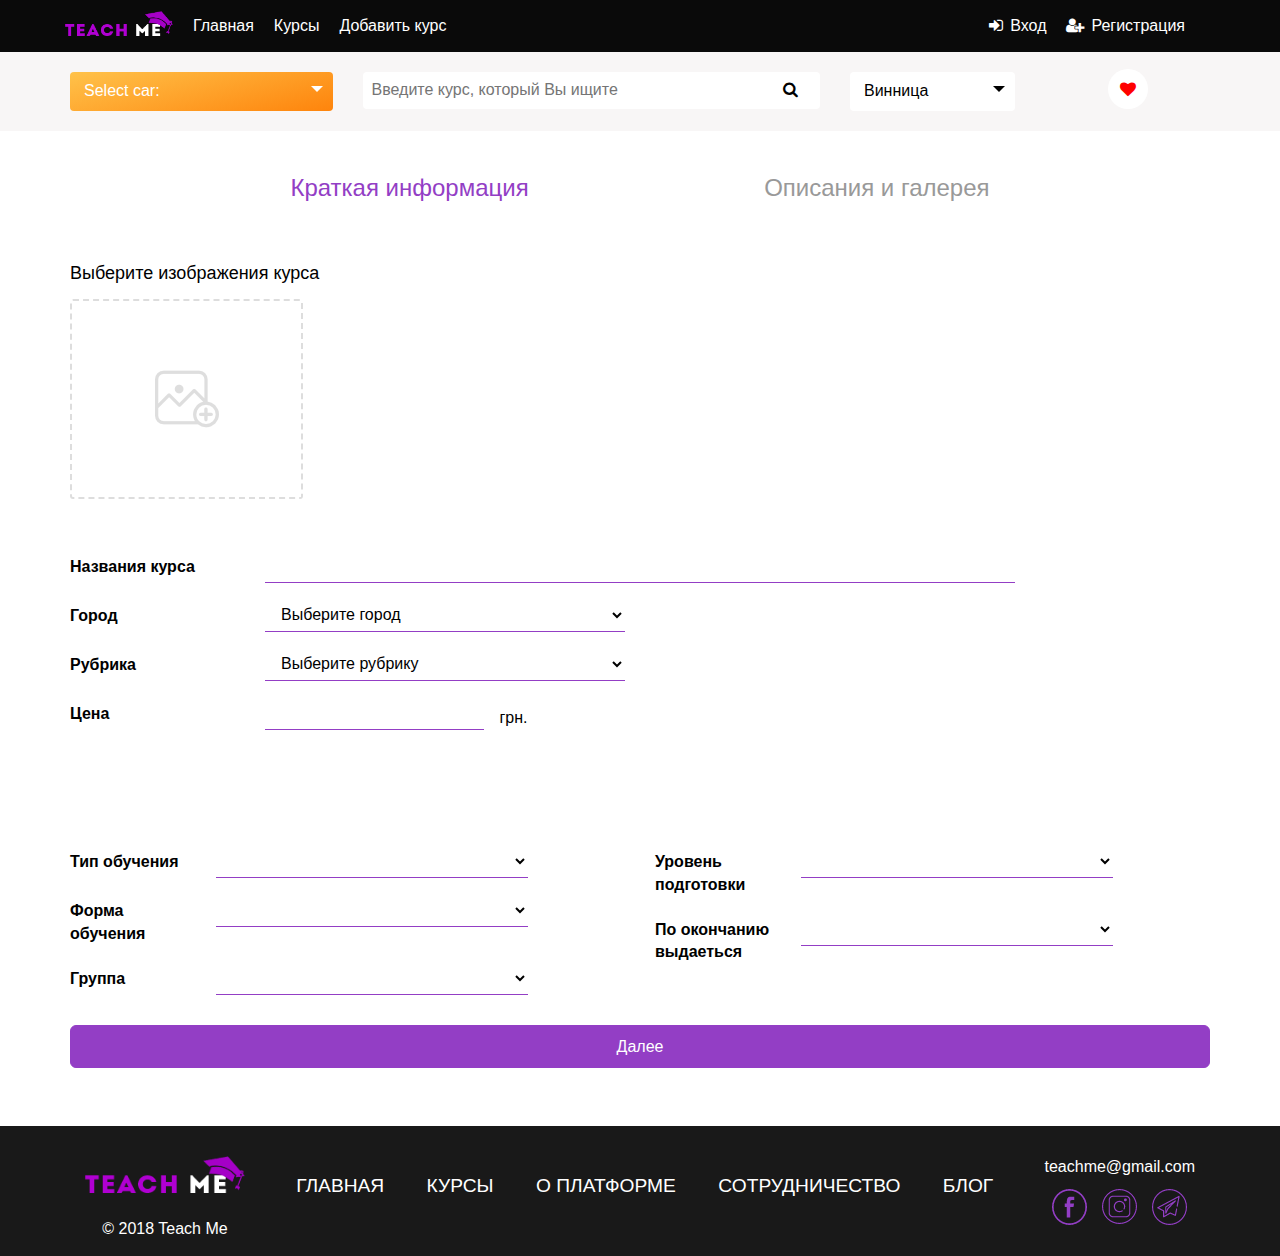
==== commit b81fb8f9: "fix bugs 0.1" ====
--- a/add_course.html
+++ b/add_course.html
@@ -66,13 +66,30 @@
             <div class="header-search">
                 <div class="container">
                     <div class="row">
-                        <div class="col-sm-3">
-                            <select name='category' class="header-search-field header-search-category" >
-                                <option class="header-search-category-option" value=''>Все курсы</option>
-                                <option class="header-search-category-option" value='1'>Категория 1</option>
-                                <option class="header-search-category-option" value='2'>Категория 2</option>
-                                <option class="header-search-category-option" value='3'>Категория 3</option>
-                            </select>
+                        <div class="col-sm-3 header-search-category-wrap">
+                            <div class="header-search-field custom-select header-search-category">
+                                <select>
+                                    <option value="0">Select car:</option>
+                                    <option value="1">Audi</option>
+                                    <option value="2">BMW</option>
+                                    <option value="3">Citroen</option>
+                                    <option value="4">Ford</option>
+                                    <option value="5">Honda</option>
+                                    <option value="6">Jaguar</option>
+                                    <option value="7">Land Rover</option>
+                                    <option value="8">Mercedes</option>
+                                    <option value="9">Mini</option>
+                                    <option value="10">Nissan</option>
+                                    <option value="11">Toyota</option>
+                                    <option value="12">Volvo</option>
+                                </select>
+                            </div>
+                            <!--<select name='category' class="header-search-field header-search-category" >-->
+                            <!--<option class="header-search-category-option" value=''>Все курсы</option>-->
+                            <!--<option class="header-search-category-option" value='1'>Категория 1</option>-->
+                            <!--<option class="header-search-category-option" value='2'>Категория 2</option>-->
+                            <!--<option class="header-search-category-option" value='3'>Категория 3</option>-->
+                            <!--</select>-->
                         </div>
                         <div class="col-sm-5">
                             <form action="#" class="header-search-field header-search-text">
@@ -80,12 +97,16 @@
                                 <button type="submit"><i class="fa fa-search"></i></button>
                             </form>
                         </div>
-                        <div class="col-sm-2">
-                            <select name='category' class="header-search-field" >
-                                <option value='1'>Винница</option>
-                                <option value='2'>Киев</option>
-                                <option value='3'>Одесса</option>
-                            </select>
+                        <div class="col-sm-2 header-search-city">
+                            <div class="header-search-field custom-select">
+                                <select name='category'>
+                                    <option value='1'>Винница</option>
+                                    <option value='2'>Киев</option>
+                                    <option value='3'>Одесса</option>
+                                    <option value='4'>Львов</option>
+                                    <option value='4'>Днепр</option>
+                                </select>
+                            </div>
                         </div>
                         <div class="col-sm-2 header-search-favorite-courses">
                             <div class="header-search-favorite">
--- a/css/style.css
+++ b/css/style.css
@@ -20,66 +20,431 @@
     font-weight: normal;
     font-style: normal;
 }
+
+/*! normalize.css v8.0.0 | MIT License | github.com/necolas/normalize.css */
+
+/* Document
+   ========================================================================== */
+
+/**
+ * 1. Correct the line height in all browsers.
+ * 2. Prevent adjustments of font size after orientation changes in iOS.
+ */
+
+html {
+    line-height: 1.15; /* 1 */
+    -webkit-text-size-adjust: 100%; /* 2 */
+}
+
+/* Sections
+   ========================================================================== */
+
+/**
+ * Remove the margin in all browsers.
+ */
+
+body {
+    margin: 0;
+}
+
+/**
+ * Correct the font size and margin on `h1` elements within `section` and
+ * `article` contexts in Chrome, Firefox, and Safari.
+ */
+
+h1 {
+    font-size: 2em;
+    margin: 0.67em 0;
+}
+
+/* Grouping content
+   ========================================================================== */
+
+/**
+ * 1. Add the correct box sizing in Firefox.
+ * 2. Show the overflow in Edge and IE.
+ */
+
+hr {
+    -webkit-box-sizing: content-box;
+    box-sizing: content-box; /* 1 */
+    height: 0; /* 1 */
+    overflow: visible; /* 2 */
+}
+
+/**
+ * 1. Correct the inheritance and scaling of font size in all browsers.
+ * 2. Correct the odd `em` font sizing in all browsers.
+ */
+
+pre {
+    font-family: monospace, monospace; /* 1 */
+    font-size: 1em; /* 2 */
+}
+
+/* Text-level semantics
+   ========================================================================== */
+
+/**
+ * Remove the gray background on active links in IE 10.
+ */
+
+a {
+    background-color: transparent;
+}
+
+/**
+ * 1. Remove the bottom border in Chrome 57-
+ * 2. Add the correct text decoration in Chrome, Edge, IE, Opera, and Safari.
+ */
+
+abbr[title] {
+    border-bottom: none; /* 1 */
+    text-decoration: underline; /* 2 */
+    -webkit-text-decoration: underline dotted;
+    text-decoration: underline dotted; /* 2 */
+}
+
+/**
+ * Add the correct font weight in Chrome, Edge, and Safari.
+ */
+
+b,
+strong {
+    font-weight: bolder;
+}
+
+/**
+ * 1. Correct the inheritance and scaling of font size in all browsers.
+ * 2. Correct the odd `em` font sizing in all browsers.
+ */
+
+code,
+kbd,
+samp {
+    font-family: monospace, monospace; /* 1 */
+    font-size: 1em; /* 2 */
+}
+
+/**
+ * Add the correct font size in all browsers.
+ */
+
+small {
+    font-size: 80%;
+}
+
+/**
+ * Prevent `sub` and `sup` elements from affecting the line height in
+ * all browsers.
+ */
+
+sub,
+sup {
+    font-size: 75%;
+    line-height: 0;
+    position: relative;
+    vertical-align: baseline;
+}
+
+sub {
+    bottom: -0.25em;
+}
+
+sup {
+    top: -0.5em;
+}
+
+/* Embedded content
+   ========================================================================== */
+
+/**
+ * Remove the border on images inside links in IE 10.
+ */
+
+img {
+    border-style: none;
+}
+
+/* Forms
+   ========================================================================== */
+
+/**
+ * 1. Change the font styles in all browsers.
+ * 2. Remove the margin in Firefox and Safari.
+ */
+
+button,
+input,
+optgroup,
+select,
+textarea {
+    font-family: inherit; /* 1 */
+    font-size: 100%; /* 1 */
+    line-height: 1.15; /* 1 */
+    margin: 0; /* 2 */
+}
+
+/**
+ * Show the overflow in IE.
+ * 1. Show the overflow in Edge.
+ */
+
+button,
+input { /* 1 */
+    overflow: visible;
+}
+
+/**
+ * Remove the inheritance of text transform in Edge, Firefox, and IE.
+ * 1. Remove the inheritance of text transform in Firefox.
+ */
+
+button,
+select { /* 1 */
+    text-transform: none;
+}
+
+/**
+ * Correct the inability to style clickable types in iOS and Safari.
+ */
+
+button,
+[type="button"],
+[type="reset"],
+[type="submit"] {
+    -webkit-appearance: button;
+}
+
+/**
+ * Remove the inner border and padding in Firefox.
+ */
+
+button::-moz-focus-inner,
+[type="button"]::-moz-focus-inner,
+[type="reset"]::-moz-focus-inner,
+[type="submit"]::-moz-focus-inner {
+    border-style: none;
+    padding: 0;
+}
+
+/**
+ * Restore the focus styles unset by the previous rule.
+ */
+
+button:-moz-focusring,
+[type="button"]:-moz-focusring,
+[type="reset"]:-moz-focusring,
+[type="submit"]:-moz-focusring {
+    outline: 1px dotted ButtonText;
+}
+
+/**
+ * Correct the padding in Firefox.
+ */
+
+fieldset {
+    padding: 0.35em 0.75em 0.625em;
+}
+
+/**
+ * 1. Correct the text wrapping in Edge and IE.
+ * 2. Correct the color inheritance from `fieldset` elements in IE.
+ * 3. Remove the padding so developers are not caught out when they zero out
+ *    `fieldset` elements in all browsers.
+ */
+
+legend {
+    -webkit-box-sizing: border-box;
+    box-sizing: border-box; /* 1 */
+    color: inherit; /* 2 */
+    display: table; /* 1 */
+    max-width: 100%; /* 1 */
+    padding: 0; /* 3 */
+    white-space: normal; /* 1 */
+}
+
+/**
+ * Add the correct vertical alignment in Chrome, Firefox, and Opera.
+ */
+
+progress {
+    vertical-align: baseline;
+}
+
+/**
+ * Remove the default vertical scrollbar in IE 10+.
+ */
+
+textarea {
+    overflow: auto;
+}
+
+/**
+ * 1. Add the correct box sizing in IE 10.
+ * 2. Remove the padding in IE 10.
+ */
+
+[type="checkbox"],
+[type="radio"] {
+    -webkit-box-sizing: border-box;
+    box-sizing: border-box; /* 1 */
+    padding: 0; /* 2 */
+}
+
+/**
+ * Correct the cursor style of increment and decrement buttons in Chrome.
+ */
+
+[type="number"]::-webkit-inner-spin-button,
+[type="number"]::-webkit-outer-spin-button {
+    height: auto;
+}
+
+/**
+ * 1. Correct the odd appearance in Chrome and Safari.
+ * 2. Correct the outline style in Safari.
+ */
+
+[type="search"] {
+    -webkit-appearance: textfield; /* 1 */
+    outline-offset: -2px; /* 2 */
+}
+
+/**
+ * Remove the inner padding in Chrome and Safari on macOS.
+ */
+
+[type="search"]::-webkit-search-decoration {
+    -webkit-appearance: none;
+}
+
+/**
+ * 1. Correct the inability to style clickable types in iOS and Safari.
+ * 2. Change font properties to `inherit` in Safari.
+ */
+
+::-webkit-file-upload-button {
+    -webkit-appearance: button; /* 1 */
+    font: inherit; /* 2 */
+}
+
+/* Interactive
+   ========================================================================== */
+
+/*
+ * Add the correct display in Edge, IE 10+, and Firefox.
+ */
+
+details {
+    display: block;
+}
+
+/*
+ * Add the correct display in all browsers.
+ */
+
+summary {
+    display: list-item;
+}
+
+/* Misc
+   ========================================================================== */
+
+/**
+ * Add the correct display in IE 10+.
+ */
+
+template {
+    display: none;
+}
+
+/**
+ * Add the correct display in IE 10.
+ */
+
+[hidden] {
+    display: none;
+}
+
 /* --------------- базовые настройки ---------*/
 
-*{
-    margin: 0;
-    padding: 0;
-}
+/** {*/
+/*margin: 0;*/
+/*padding: 0;*/
+/*}*/
+
 html {
-    min-height:100%; /* всегда показываем вертикальную полосу прокрутки  */
+    /*min-height: 100%; !* всегда показываем вертикальную полосу прокрутки  *!*/
     font-size: 16px;
 }
+
 body {
     font-family: 'Roboto', Arial, sans-serif;
     color: black;
     text-align: left;
     font-size: 1em; /* используем безопасные шрифтовые CSS стеки */
-    min-height:100%;
+    min-height: 100%;
     background-color: #ffffff;
     margin: 0;
     padding: 0;
 }
+
 a, a:visited { /* порядок правил для ссылок имеет значение */
     /*color: black;*/
     text-decoration: none;
 }
+
 a:hover {
     /*color: red;*/
     text-decoration: none;
     /*font-weight: bold;*/
+    -webkit-transition: all 0.3s ease;
+    -o-transition: all 0.3s ease;
     transition: all 0.3s ease;
 }
+
 a:focus, a:active {
     /*color: black;*/
     text-decoration: none;
 
 }
-h1, h2, h3, h4, h5, h6{
-    font-weight:normal;
+
+h1, h2, h3, h4, h5, h6 {
+    font-weight: normal;
     margin: 0;
 }
-img{
-    max-width:100%;
-}
-.clr{
-    clear:both;
-}
+
+img {
+    max-width: 100%;
+}
+
+.clr {
+    clear: both;
+}
+
 .clearfix:after {
     clear: both;
     content: "";
     display: table;
 }
-li, ol{
+
+li, ol {
     list-style: none;
 }
-p{
+
+p {
     margin: 0;
 }
+
 select {
     cursor: pointer;
 }
-input[type=text], textarea {outline:none;}
+
+input[type=text], textarea {
+    outline: none;
+}
+
 
 /* --------------- /базовые настройки ---------*/
 
@@ -92,15 +457,27 @@
     outline: none;
     color: white;
     text-transform: uppercase;
+    -webkit-box-sizing: border-box;
     box-sizing: border-box;
     border: 2px solid #f7f5f6;
+    background-image: -webkit-linear-gradient(276deg, #ffcb53 0%, #fe7c04 100%);
+    background-image: -o-linear-gradient(276deg, #ffcb53 0%, #fe7c04 100%);
     background-image: linear-gradient(-186deg, #ffcb53 0%, #fe7c04 100%);
     font-size: 1rem;
     border-radius: 2rem;
     cursor: pointer;
     text-align: center;
+    -webkit-transition: background 250ms ease-in-out,
+    -webkit-transform 150ms ease;
+    transition: background 250ms ease-in-out,
+    -webkit-transform 150ms ease;
+    -o-transition: background 250ms ease-in-out,
+    transform 150ms ease;
     transition: background 250ms ease-in-out,
     transform 150ms ease;
+    transition: background 250ms ease-in-out,
+    transform 150ms ease,
+    -webkit-transform 150ms ease;
     -webkit-appearance: none;
     -moz-appearance: none;
 }
@@ -110,6 +487,8 @@
     border: 2px solid #ff7d05;
     background-image: none;
     background-color: white;
+    -webkit-transition: top 1s ease-out 0.5s;
+    -o-transition: top 1s ease-out 0.5s;
     transition: top 1s ease-out 0.5s;
 }
 .button-pure{
@@ -225,13 +604,98 @@
 .header-search-category{
     color: white;
     background-color: #fe8c14;
+    background-image: -webkit-linear-gradient(285deg, #ffc24a 0%, #fe840c 100%);
+    background-image: -o-linear-gradient(285deg, #ffc24a 0%, #fe840c 100%);
     background-image: linear-gradient(-195deg, #ffc24a 0%, #fe840c 100%);
 }
-.header-search-category:hover {
-    color: #444645;
-    background: #ddd;
+
+
+
+
+
+/*-----select--------*/
+
+/*the container must be positioned relative:*/
+.custom-select {
+    position: relative;
+}
+.custom-select select {
+    display: none; /*hide original SELECT element:*/
+}
+.select-selected {
+    background-color: DodgerBlue;
+}
+/*style the arrow inside the select element:*/
+.select-selected:after {
+    position: absolute;
+    content: "";
+    top: 14px;
+    right: 10px;
+    width: 0;
+    height: 0;
+    border: 6px solid transparent;
+    border-color: #fff transparent transparent transparent;
+}
+/*point the arrow upwards when the select box is open (active):*/
+.select-selected.select-arrow-active:after {
+    border-color: transparent transparent #fff transparent;
+    top: 7px;
+}
+/*style the items (options), including the selected item:*/
+.select-items div,.select-selected {
+    color: #ffffff;
+    padding: 1px 7px;
+    cursor: pointer;
+}
+/*style items (options):*/
+.select-items {
+    position: absolute;
+    background-color: DodgerBlue;
+    top: 100%;
+    left: 0;
+    right: 0;
+    z-index: 99;
+}
+/*hide the items when the select box is closed:*/
+.select-hide {
+    display: none;
+}
+.select-items div:hover, .same-as-selected {
+    background-color: rgba(0, 0, 0, 0.1);
+}
+
+/*-----select--------*/
+
+
+
+.header-search-category-wrap .select-items {
+    background-color: #fe8c14;
+    background-image: -webkit-linear-gradient(285deg, #ffc24a 0%, #fe840c 100%);
+    background-image: -o-linear-gradient(285deg, #ffc24a 0%, #fe840c 100%);
+    background-image: linear-gradient(-195deg, #ffc24a 0%, #fe840c 100%);
+}
+.header-search-category-wrap .select-selected {
+    background: none;
+}
+
+.header-search-city .select-items {
+    background-color: white;
+}
+.header-search-city .select-items div, .header-search-city.select-selected {
+    color: black;
+}
+.header-search-city .select-selected {
+    color: black;
+    background: none;
+}
+.header-search-city .select-selected:after {
+    border-color: #000 transparent transparent transparent;
+}
+.header-search-city .select-arrow-active:after {
+    border-color: transparent transparent #000 transparent;
 }
 .header-search-text{
+    -webkit-box-sizing: border-box;
     box-sizing: border-box;
 }
 .header-search-text input{
@@ -284,8 +748,13 @@
 
 }
 .footer{
-    display: flex;
+    display: -webkit-box;
+    display: -ms-flexbox;
+    display: flex;
+    -webkit-box-pack: center;
+    -ms-flex-pack: center;
     justify-content: center;
+    -ms-flex-wrap: wrap;
     flex-wrap: wrap;
     margin: 15px;
 }
@@ -293,8 +762,15 @@
     margin: 15px;
 }
 .footer-logo{
-    display: flex;
+    display: -webkit-box;
+    display: -ms-flexbox;
+    display: flex;
+    -webkit-box-orient: vertical;
+    -webkit-box-direction: normal;
+    -ms-flex-direction: column;
     flex-direction: column;
+    -webkit-box-align: center;
+    -ms-flex-align: center;
     align-items: center;
 }
 .footer-logo-img{
@@ -309,17 +785,27 @@
     font-size: 1.2rem;
     text-transform: uppercase;
     height: 100%;
+    -webkit-box-flex: 1;
+    -ms-flex-positive: 1;
     flex-grow: 1;
+    -ms-flex-preferred-size: 600px;
     flex-basis: 600px;
 }
 div.footer-nav a{
     color: white;
 }
 .footer-nav ul{
+    padding: 0;
     min-height: 60px;
-    display: flex;
+    display: -webkit-box;
+    display: -ms-flexbox;
+    display: flex;
+    -ms-flex-pack: distribute;
     justify-content: space-around;
+    -ms-flex-wrap: nowrap;
     flex-wrap: nowrap;
+    -webkit-box-align: center;
+    -ms-flex-align: center;
     align-items: center;
 }
 .footer-nav li{
@@ -332,7 +818,10 @@
     padding-bottom: 10px;
 }
 .footer-links-socs{
-    display: flex;
+    display: -webkit-box;
+    display: -ms-flexbox;
+    display: flex;
+    -ms-flex-pack: distribute;
     justify-content: space-around;
 }
 @media all and (max-width: 1200px){
@@ -340,6 +829,8 @@
         width: 100%;
     }
     .footer-links-socs{
+        -webkit-box-pack: center;
+        -ms-flex-pack: center;
         justify-content: center;
     }
     .footer-links-socs a{
@@ -348,7 +839,11 @@
 }
 @media all and (max-width: 600px){
     .footer-nav ul{
+        -webkit-box-orient: vertical;
+        -webkit-box-direction: normal;
+        -ms-flex-direction: column;
         flex-direction: column;
+        -ms-flex-pack: distribute;
         justify-content: space-around;
     }
 }
@@ -416,13 +911,20 @@
     margin-top: 15px;
 }
 .filter{
+    -webkit-box-sizing: border-box;
     box-sizing: border-box;
     margin-bottom: 35px;
 }
 a.filter-header{
     color: black;
-    display: flex;
+    display: -webkit-box;
+    display: -ms-flexbox;
+    display: flex;
+    -webkit-box-pack: justify;
+    -ms-flex-pack: justify;
     justify-content: space-between;
+    -webkit-box-align: center;
+    -ms-flex-align: center;
     align-items: center;
     background-color: #f7f5f6;
 }
@@ -440,10 +942,17 @@
     font-size: 16px;
 }
 .label-cbx {
+    -webkit-user-select: none;
+    -moz-user-select: none;
+    -ms-user-select: none;
     user-select: none;
     cursor: pointer;
     margin-bottom: 0;
-    display: flex;
+    display: -webkit-box;
+    display: -ms-flexbox;
+    display: flex;
+    -webkit-box-align: center;
+    -ms-flex-align: center;
     align-items: center;
     height: 25px;
 }
@@ -481,6 +990,8 @@
     stroke-linejoin: round;
     stroke-dasharray: 71px;
     stroke-dashoffset: 71px;
+    -webkit-transition: all 0.6s ease;
+    -o-transition: all 0.6s ease;
     transition: all 0.6s ease;
 }
 .label-cbx .checkbox svg polyline {
@@ -491,6 +1002,8 @@
     stroke-linejoin: round;
     stroke-dasharray: 18px;
     stroke-dashoffset: 18px;
+    -webkit-transition: all 0.3s ease;
+    -o-transition: all 0.3s ease;
     transition: all 0.3s ease;
 }
 .label-cbx > span {
@@ -538,19 +1051,31 @@
 
 /*search-product*/
 .search-course{
+    display: -webkit-box;
+    display: -ms-flexbox;
     display: flex;
     margin: 15px 0;
     padding: 10px;
     border: 1px solid #eaeaea;
 }
 .search-course:hover{
+    -webkit-box-shadow: 0 1px 16px rgba(138, 65, 199, 0.46);
     box-shadow: 0 1px 16px rgba(138, 65, 199, 0.46);
 }
 .search-course-info{
+    display: -webkit-box;
+    display: -ms-flexbox;
     display: flex;
     padding-left: 15px;
+    -webkit-box-orient: vertical;
+    -webkit-box-direction: normal;
+    -ms-flex-direction: column;
     flex-direction: column;
+    -webkit-box-pack: justify;
+    -ms-flex-pack: justify;
     justify-content: space-between;
+    -webkit-box-flex: 1;
+    -ms-flex-positive: 1;
     flex-grow: 1;
 }
 .search-course-img{
@@ -575,13 +1100,21 @@
     min-width: 225px;
 }
 .search-course-header{
-    display: flex;
+    display: -webkit-box;
+    display: -ms-flexbox;
+    display: flex;
+    -webkit-box-pack: justify;
+    -ms-flex-pack: justify;
     justify-content: space-between;
+    -ms-flex-wrap: wrap;
     flex-wrap: wrap;
     margin-bottom: 15px;
 }
 .search-course-header h4{
+    -ms-flex-preferred-size: 250px;
     flex-basis: 250px;
+    -webkit-box-flex: 1;
+    -ms-flex-positive: 1;
     flex-grow: 1;
     margin: 0;
     font-weight: bold;
@@ -592,9 +1125,16 @@
     color: black;
 }
 .favorite{
+    -webkit-box-flex: 0;
+    -ms-flex-positive: 0;
     flex-grow: 0;
-    display: flex;
+    display: -webkit-box;
+    display: -ms-flexbox;
+    display: flex;
+    -ms-flex-wrap: nowrap;
     flex-wrap: nowrap;
+    -webkit-box-pack: end;
+    -ms-flex-pack: end;
     justify-content: flex-end;
     margin-top: 4px;
 }
@@ -608,12 +1148,20 @@
     color: #999999;
 }
 .search-course-middle{
-    display: flex;
+    display: -webkit-box;
+    display: -ms-flexbox;
+    display: flex;
+    -webkit-box-pack: justify;
+    -ms-flex-pack: justify;
     justify-content: space-between;
+    -ms-flex-wrap: wrap;
     flex-wrap: wrap;
 }
 .search-course-date{
-    display: flex;
+    display: -webkit-box;
+    display: -ms-flexbox;
+    display: flex;
+    -ms-flex-wrap: nowrap;
     flex-wrap: nowrap;
 }
 .search-course-date span{
@@ -631,12 +1179,20 @@
     padding-top: 3px;
 }
 .search-course-footer{
-    display: flex;
+    display: -webkit-box;
+    display: -ms-flexbox;
+    display: flex;
+    -webkit-box-pack: justify;
+    -ms-flex-pack: justify;
     justify-content: space-between;
+    -ms-flex-wrap: wrap;
     flex-wrap: wrap;
 }
 .search-course-footer-left{
-    display: flex;
+    display: -webkit-box;
+    display: -ms-flexbox;
+    display: flex;
+    -ms-flex-wrap: wrap;
     flex-wrap: wrap;
 }
 .search-course-footer-left p{
@@ -650,12 +1206,15 @@
     white-space: nowrap;
 }
 .price{
+    -ms-flex-negative: 2;
     flex-shrink: 2;
     font-size: 1.2rem;
     font-weight: bold;
 }
 @media all and (max-width: 1199px){
     .favorite{
+        -webkit-box-pack: start;
+        -ms-flex-pack: start;
         justify-content: flex-start;
     }
     .favorite p {
@@ -672,6 +1231,7 @@
         display: none;
     }
     .search-course{
+        -ms-flex-wrap: wrap;
         flex-wrap: wrap;
     }
     .search-course-img{
@@ -691,8 +1251,14 @@
         padding: 0;
     }
     .favorite-img{
+        display: -webkit-box;
+        display: -ms-flexbox;
         display: flex;
+        -webkit-box-align: center;
+        -ms-flex-align: center;
         align-items: center;
+        -webkit-box-pack: center;
+        -ms-flex-pack: center;
         justify-content: center;
     }
 }
@@ -745,12 +1311,16 @@
     display: block;
 }
 .label-wrap{
+    display: -webkit-box;
+    display: -ms-flexbox;
     display: flex;
 }
 label.tab{
     color: #bd59d4;
     display: block;
     cursor: pointer;
+    -webkit-box-flex: 1;
+    -ms-flex-positive: 1;
     flex-grow: 1;
     padding: 10px 5px;
     text-align: center;
@@ -781,9 +1351,16 @@
 }
 /*---------course-header-------------*/
 .course-header{
-    display: flex;
+    display: -webkit-box;
+    display: -ms-flexbox;
+    display: flex;
+    -webkit-box-pack: justify;
+    -ms-flex-pack: justify;
     justify-content: space-between;
+    -ms-flex-wrap: wrap;
     flex-wrap: wrap;
+    -webkit-box-align: center;
+    -ms-flex-align: center;
     align-items: center;
     margin-bottom: 20px;
 }
@@ -809,6 +1386,7 @@
 
 /*---------course-info-fixed-------------*/
 .course-info-fixed{
+    position: -webkit-sticky;
     position: sticky;
     top: 30px;
     right: 0;
@@ -829,7 +1407,10 @@
     background-color: white;
     width: 33%;
     border: 1px solid #eaeaea;
-    display: flex;
+    display: -webkit-box;
+    display: -ms-flexbox;
+    display: flex;
+    -ms-flex-pack: distribute;
     justify-content: space-around;
 }
 .favorite-course-top{
@@ -847,6 +1428,8 @@
     position: absolute;
     top: 50%;
     left: 50%;
+    -webkit-transform: translate(-50%,-50%);
+    -ms-transform: translate(-50%,-50%);
     transform: translate(-50%,-50%);
     cursor: pointer;
 
@@ -948,6 +1531,8 @@
     border-bottom: 1px solid black;
 }
 .course-type-item{
+    display: -webkit-box;
+    display: -ms-flexbox;
     display: flex;
     white-space: nowrap;
     padding: 0;
@@ -1012,7 +1597,11 @@
     padding: 10px 5px;
 }
 .gallery-controll, .related-controll{
-    display: flex;
+    display: -webkit-box;
+    display: -ms-flexbox;
+    display: flex;
+    -webkit-box-pack: center;
+    -ms-flex-pack: center;
     justify-content: center;
 }
 .gallery-prev, .gallery-next, .related-prev, .related-next{
@@ -1037,8 +1626,14 @@
     padding: 10px 0;
 }
 .accordion-title{
-    display: flex;
+    display: -webkit-box;
+    display: -ms-flexbox;
+    display: flex;
+    -webkit-box-pack: justify;
+    -ms-flex-pack: justify;
     justify-content: space-between;
+    -webkit-box-align: center;
+    -ms-flex-align: center;
     align-items: center;
     color: black;
 }
@@ -1111,7 +1706,11 @@
     margin: 20px 0 30px 0;
 }
 .course-review-header{
-    display: flex;
+    display: -webkit-box;
+    display: -ms-flexbox;
+    display: flex;
+    -webkit-box-pack: justify;
+    -ms-flex-pack: justify;
     justify-content: space-between;
     padding: 5px 0;
 }
@@ -1152,8 +1751,14 @@
 }
 .review-stars-item{
     padding: 5px 0;
-    display: flex;
+    display: -webkit-box;
+    display: -ms-flexbox;
+    display: flex;
+    -webkit-box-pack: justify;
+    -ms-flex-pack: justify;
     justify-content: space-between;
+    -webkit-box-align: center;
+    -ms-flex-align: center;
     align-items: center;
 }
 .review-stars-item p{
@@ -1202,6 +1807,8 @@
         display: block;
     }
     .bottom-fixed{
+        display: -webkit-box;
+        display: -ms-flexbox;
         display: flex;
         position: fixed;
         bottom: 0;
@@ -1210,6 +1817,7 @@
         z-index: 5;
         text-transform: uppercase;
         font-size: 1.5rem;
+        -webkit-box-sizing: border-box;
         box-sizing: border-box;
     }
     .bottom-fixed a{
@@ -1231,12 +1839,21 @@
 }
 @media all and (max-width: 700px){
     .course-type-wrap{
+        display: -webkit-box;
+        display: -ms-flexbox;
         display: flex;
+        -webkit-box-orient: vertical;
+        -webkit-box-direction: normal;
+        -ms-flex-direction: column;
         flex-direction: column;
     }
     .course-type-item{
         width: 100%;
+        display: -webkit-box;
+        display: -ms-flexbox;
         display: flex;
+        -webkit-box-pack: justify;
+        -ms-flex-pack: justify;
         justify-content: space-between;
     }
     .course-type-value{
@@ -1249,7 +1866,12 @@
     }
 
     .course-will-know-wrap{
+        display: -webkit-box;
+        display: -ms-flexbox;
         display: flex;
+        -webkit-box-orient: vertical;
+        -webkit-box-direction: normal;
+        -ms-flex-direction: column;
         flex-direction: column;
     }
     .course-will-know-item{
@@ -1297,15 +1919,24 @@
     color: #933ec5;
 }
 .my-courses-header{
-    display: flex;
+    display: -webkit-box;
+    display: -ms-flexbox;
+    display: flex;
+    -webkit-box-pack: end;
+    -ms-flex-pack: end;
     justify-content: flex-end;
+    -ms-flex-wrap: wrap;
     flex-wrap: wrap;
     margin-bottom: 15px;
 }
 .my-courses-header p{
     height: inherit;
     margin-right: 5%;
-    display: flex;
+    display: -webkit-box;
+    display: -ms-flexbox;
+    display: flex;
+    -webkit-box-align: center;
+    -ms-flex-align: center;
     align-items: center;
     color: #933ec5;
     white-space: nowrap;
@@ -1325,18 +1956,30 @@
     margin-bottom: 0;
 }
 .tab-my-courses .search-course-header h4{
+    -ms-flex-preferred-size: 225px;
     flex-basis: 225px;
 }
 .course-orders{
-    display: flex;
+    display: -webkit-box;
+    display: -ms-flexbox;
+    display: flex;
+    -webkit-box-orient: vertical;
+    -webkit-box-direction: normal;
+    -ms-flex-direction: column;
     flex-direction: column;
+    -webkit-box-align: center;
+    -ms-flex-align: center;
     align-items: center;
 }
 .course-orders span{
     color: #933ec5;
 }
 .course-status{
-    display: flex;
+    display: -webkit-box;
+    display: -ms-flexbox;
+    display: flex;
+    -webkit-box-pack: justify;
+    -ms-flex-pack: justify;
     justify-content: space-between;
     margin-bottom: 15px;
 }
@@ -1344,8 +1987,13 @@
     color: #999999;
 }
 .course-control {
-    display: flex;
+    display: -webkit-box;
+    display: -ms-flexbox;
+    display: flex;
+    -webkit-box-pack: justify;
+    -ms-flex-pack: justify;
     justify-content: space-between;
+    -ms-flex-wrap: wrap;
     flex-wrap: wrap;
 }
 .course-control a{
@@ -1377,11 +2025,17 @@
     margin-bottom: 20px;
 }
 .main-info-form-field{
+    display: -webkit-box;
+    display: -ms-flexbox;
     display: flex;
 }
 .main-info-form-field i{
     width: 40px;
-    display: flex;
+    display: -webkit-box;
+    display: -ms-flexbox;
+    display: flex;
+    -webkit-box-align: center;
+    -ms-flex-align: center;
     align-items: center;
     font-size: 1.5rem;
     color: #933ec5;
@@ -1432,10 +2086,15 @@
     width: 100%;
     padding: 15px;
     margin: 15px 0;
+    display: -webkit-box;
+    display: -ms-flexbox;
     display: flex;
     border: 1px solid rgba(147, 62, 197, 0.5);
     border-radius: 5px;
+    -webkit-box-pack: justify;
+    -ms-flex-pack: justify;
     justify-content: space-between;
+    -ms-flex-wrap: wrap;
     flex-wrap: wrap;
 }
 .top-price{
@@ -1451,7 +2110,11 @@
 }
 /*----tabs-orders----*/
 .tab-orders .orders-header{
-    display: flex;
+    display: -webkit-box;
+    display: -ms-flexbox;
+    display: flex;
+    -webkit-box-pack: justify;
+    -ms-flex-pack: justify;
     justify-content: space-between;
     padding: 10px 0;
 }
@@ -1487,12 +2150,20 @@
     padding-bottom: 5px;
 }
 .order-item-header{
-    display: flex;
+    display: -webkit-box;
+    display: -ms-flexbox;
+    display: flex;
+    -webkit-box-pack: justify;
+    -ms-flex-pack: justify;
     justify-content: space-between;
     color: #999999;
 }
 .order-item-bottom{
-    display: flex;
+    display: -webkit-box;
+    display: -ms-flexbox;
+    display: flex;
+    -webkit-box-pack: justify;
+    -ms-flex-pack: justify;
     justify-content: space-between;
 }
 .order-item-bottom a{
@@ -1510,7 +2181,11 @@
     top: 0;
     left: 0;
     width: 100%;
-    display: flex;
+    display: -webkit-box;
+    display: -ms-flexbox;
+    display: flex;
+    -webkit-box-pack: justify;
+    -ms-flex-pack: justify;
     justify-content: space-between;
 }
 .owl-nav button{
@@ -1595,11 +2270,17 @@
     }
     .tab-labels{
         z-index: 5;
+        position: -webkit-sticky;
         position: sticky;
         top: -1px;
         background-color: white;
+        display: -webkit-box;
+        display: -ms-flexbox;
         display: flex;
+        -webkit-box-pack: justify;
+        -ms-flex-pack: justify;
         justify-content: space-between;
+        -ms-flex-wrap: wrap;
         flex-wrap: wrap;
     }
     .tab-labels label{
@@ -1635,6 +2316,8 @@
         padding: 10px 0;
     }
     .tab-company{
+        -webkit-box-flex: 1;
+        -ms-flex-positive: 1;
         flex-grow: 1;
     }
     .tab-company-text{
@@ -1648,10 +2331,18 @@
 @media all and (max-width: 467px){
     .my-courses-header{
         padding: 15px 0;
+        -webkit-box-pack: start;
+        -ms-flex-pack: start;
         justify-content: flex-start;
+        -webkit-box-orient: vertical;
+        -webkit-box-direction: reverse;
+        -ms-flex-direction: column-reverse;
         flex-direction: column-reverse;
     }
     .form-price{
+        -webkit-box-orient: vertical;
+        -webkit-box-direction: normal;
+        -ms-flex-direction: column;
         flex-direction: column;
         text-align: center;
     }
@@ -1676,12 +2367,17 @@
 .add-course .panel{
     border: none;
     padding-top: 10px;
+    -webkit-box-shadow: none;
     box-shadow: none;
 }
 .add-course .nav-tabs{
     padding: 30px 0;
     border-bottom: none;
-    display: flex;
+    display: -webkit-box;
+    display: -ms-flexbox;
+    display: flex;
+    -webkit-box-pack: justify;
+    -ms-flex-pack: justify;
     justify-content: space-between;
 }
 .add-course .nav-item{
@@ -1703,6 +2399,7 @@
     border: none;
     border-radius: 0;
     background-color: white;
+    -webkit-box-shadow: none;
     box-shadow: none;
     border-bottom: 1px solid #933ec5;
     font-size: 1rem;
@@ -1712,12 +2409,21 @@
     padding: 15px 0;
 }
 .add-course-price-field{
+    display: -webkit-box;
+    display: -ms-flexbox;
     display: flex;
 }
 .add-course-price-field p{
     margin-left: 15px;
-    display: flex;
+    display: -webkit-box;
+    display: -ms-flexbox;
+    display: flex;
+    -webkit-box-orient: vertical;
+    -webkit-box-direction: normal;
+    -ms-flex-direction: column;
     flex-direction: column;
+    -webkit-box-pack: end;
+    -ms-flex-pack: end;
     justify-content: flex-end;
 }
 .step-1 .bottom-block{
@@ -1737,7 +2443,11 @@
     /*width: 50%;*/
 }
 .step-2-buttons{
-    display: flex;
+    display: -webkit-box;
+    display: -ms-flexbox;
+    display: flex;
+    -webkit-box-pack: justify;
+    -ms-flex-pack: justify;
     justify-content: space-between;
 }
 @media all and (max-width: 500px){
@@ -1799,18 +2509,24 @@
 
 .main-header{
     background: url("../img/header_main_bg.png") no-repeat center center fixed;
-    -webkit-background-size: cover;
-    -moz-background-size: cover;
-    -o-background-size: cover;
     background-size: cover;
     min-height: 100vh;
     color: white;
 }
 .main-header-wrap{
     min-height: 100vh;
-    display: flex;
+    display: -webkit-box;
+    display: -ms-flexbox;
+    display: flex;
+    -webkit-box-orient: vertical;
+    -webkit-box-direction: normal;
+    -ms-flex-direction: column;
     flex-direction: column;
+    -webkit-box-pack: center;
+    -ms-flex-pack: center;
     justify-content: center;
+    -webkit-box-align: center;
+    -ms-flex-align: center;
     align-items: center;
 }
 .main-header-form-wrap{
@@ -1826,6 +2542,9 @@
     border-radius: 20px;
     outline:none;
 }
+.main-select-city{
+    border-radius: 20px;
+}
 .buttonInside{
     position:relative;
 }
@@ -1843,6 +2562,8 @@
     border:none;
     height:35px;
     width:35px;
+    -webkit-transform: translate(-5px,-50%);
+    -ms-transform: translate(-5px,-50%);
     transform: translate(-5px,-50%);
     color: black;
     outline:none;
@@ -1856,6 +2577,8 @@
     text-transform: uppercase;
     font-family: Intro, sans-serif;
     color: white;
+    background-image: -webkit-linear-gradient(111deg, rgba(255, 135, 6, 0.93) 0%, rgba(255, 192, 0, 0.93) 100%);
+    background-image: -o-linear-gradient(111deg, rgba(255, 135, 6, 0.93) 0%, rgba(255, 192, 0, 0.93) 100%);
     background-image: linear-gradient(-21deg, rgba(255, 135, 6, 0.93) 0%, rgba(255, 192, 0, 0.93) 100%);
 }
 .main-header-title{
@@ -1884,7 +2607,11 @@
     position: relative;
     margin-top: 50px;
     white-space: nowrap;
-    display: flex;
+    display: -webkit-box;
+    display: -ms-flexbox;
+    display: flex;
+    -webkit-box-align: center;
+    -ms-flex-align: center;
     align-items: center;
 }
 .categories-numbers{
@@ -1906,6 +2633,7 @@
     padding-bottom: 75px;
 }
 .category-item{
+    -webkit-box-sizing: border-box;
     box-sizing: border-box;
     position: relative;
     /*max-width: 380px;*/
@@ -1914,20 +2642,30 @@
 
 .c-preview {
     background: #000;
+    background: -webkit-linear-gradient(315deg, #000000 0%, #000000 25%, rgba(113, 34, 195, 0.9) 50%, rgba(113, 34, 195, 0.9) 75%, rgba(185, 62, 248, 0.9) 100%);
+    background: -o-linear-gradient(315deg, #000000 0%, #000000 25%, rgba(113, 34, 195, 0.9) 50%, rgba(113, 34, 195, 0.9) 75%, rgba(185, 62, 248, 0.9) 100%);
     background: linear-gradient(135deg, #000000 0%, #000000 25%, rgba(113, 34, 195, 0.9) 50%, rgba(113, 34, 195, 0.9) 75%, rgba(185, 62, 248, 0.9) 100%);
     /*background-image: linear-gradient(-20deg, rgba(113, 34, 195, 0.72) 0%, rgba(113, 34, 195, 0.72) 1%, rgba(185, 62, 248, 0.72) 100%);*/
     /*background-image: linear-gradient(-20deg, rgba(113, 34, 195, 0.72) 0%, rgba(113, 34, 195, 0.72) 1%, rgba(185, 62, 248, 0.72) 100%);*/
     background-size: 400% 400%;
     background-repeat: no-repeat;
+    display: -webkit-box;
+    display: -ms-flexbox;
     display: flex;
     height: 320px;
     max-width: 100vw;
     max-height: 100vh;
+    -webkit-box-pack: center;
+    -ms-flex-pack: center;
     justify-content: center;
+    -webkit-box-align: center;
+    -ms-flex-align: center;
     align-items: center;
     color: #fff;
     position: relative;
     cursor: pointer;
+    -webkit-transition: .5s all;
+    -o-transition: .5s all;
     transition: .5s all;
 }
 .c-preview__img {
@@ -1959,9 +2697,6 @@
 }
 .main-advantages{
     background: url("../img/rawpixel-593597-unsplash.jpg") no-repeat center center fixed;
-    -webkit-background-size: cover;
-    -moz-background-size: cover;
-    -o-background-size: cover;
     background-size: cover;
     min-height: 600px;
     color: white;
@@ -1978,9 +2713,18 @@
 }
 .main-advantages-wrap{
     min-height: 600px;
-    display: flex;
+    display: -webkit-box;
+    display: -ms-flexbox;
+    display: flex;
+    -webkit-box-orient: vertical;
+    -webkit-box-direction: normal;
+    -ms-flex-direction: column;
     flex-direction: column;
+    -webkit-box-align: center;
+    -ms-flex-align: center;
     align-items: center;
+    -webkit-box-pack: center;
+    -ms-flex-pack: center;
     justify-content: center;
 }
 .main-advantages-title{
@@ -1988,15 +2732,29 @@
 }
 .main-advantages-blocks{
     width: 100%;
-    display: flex;
+    display: -webkit-box;
+    display: -ms-flexbox;
+    display: flex;
+    -webkit-box-pack: justify;
+    -ms-flex-pack: justify;
     justify-content: space-between;
+    -ms-flex-wrap: wrap;
     flex-wrap: wrap;
     padding: 50px 0;
 }
 .main-advantages-blocks-item{
-    display: flex;
+    display: -webkit-box;
+    display: -ms-flexbox;
+    display: flex;
+    -webkit-box-orient: vertical;
+    -webkit-box-direction: normal;
+    -ms-flex-direction: column;
     flex-direction: column;
+    -webkit-box-pack: center;
+    -ms-flex-pack: center;
     justify-content: center;
+    -webkit-box-align: center;
+    -ms-flex-align: center;
     align-items: center;
     width: 300px;
     text-align: center;
@@ -2013,12 +2771,16 @@
     position: absolute;
     top: 50%;
     left: 50%;
+    -webkit-transform: translate(-50%, -50%);
+    -ms-transform: translate(-50%, -50%);
     transform: translate(-50%, -50%);
 }
 .advantages-icon img{
     width: 100%;
 }
 .advantages-text{
+    -webkit-box-flex: 1;
+    -ms-flex-positive: 1;
     flex-grow: 1;
     padding-top: 10px;
     font-size: 1.2rem;
@@ -2034,7 +2796,11 @@
     font-weight: 700;
 }
 .question-btn-wrap{
-    display: flex;
+    display: -webkit-box;
+    display: -ms-flexbox;
+    display: flex;
+    -webkit-box-pack: center;
+    -ms-flex-pack: center;
     justify-content: center;
 }
 .question-btn{
@@ -2042,7 +2808,12 @@
 }
 @media all and (max-width: 991px){
     .main-advantages-blocks{
+        -webkit-box-orient: vertical;
+        -webkit-box-direction: normal;
+        -ms-flex-direction: column;
         flex-direction: column;
+        -webkit-box-align: center;
+        -ms-flex-align: center;
         align-items: center;
     }
     .main-advantages-blocks-item{
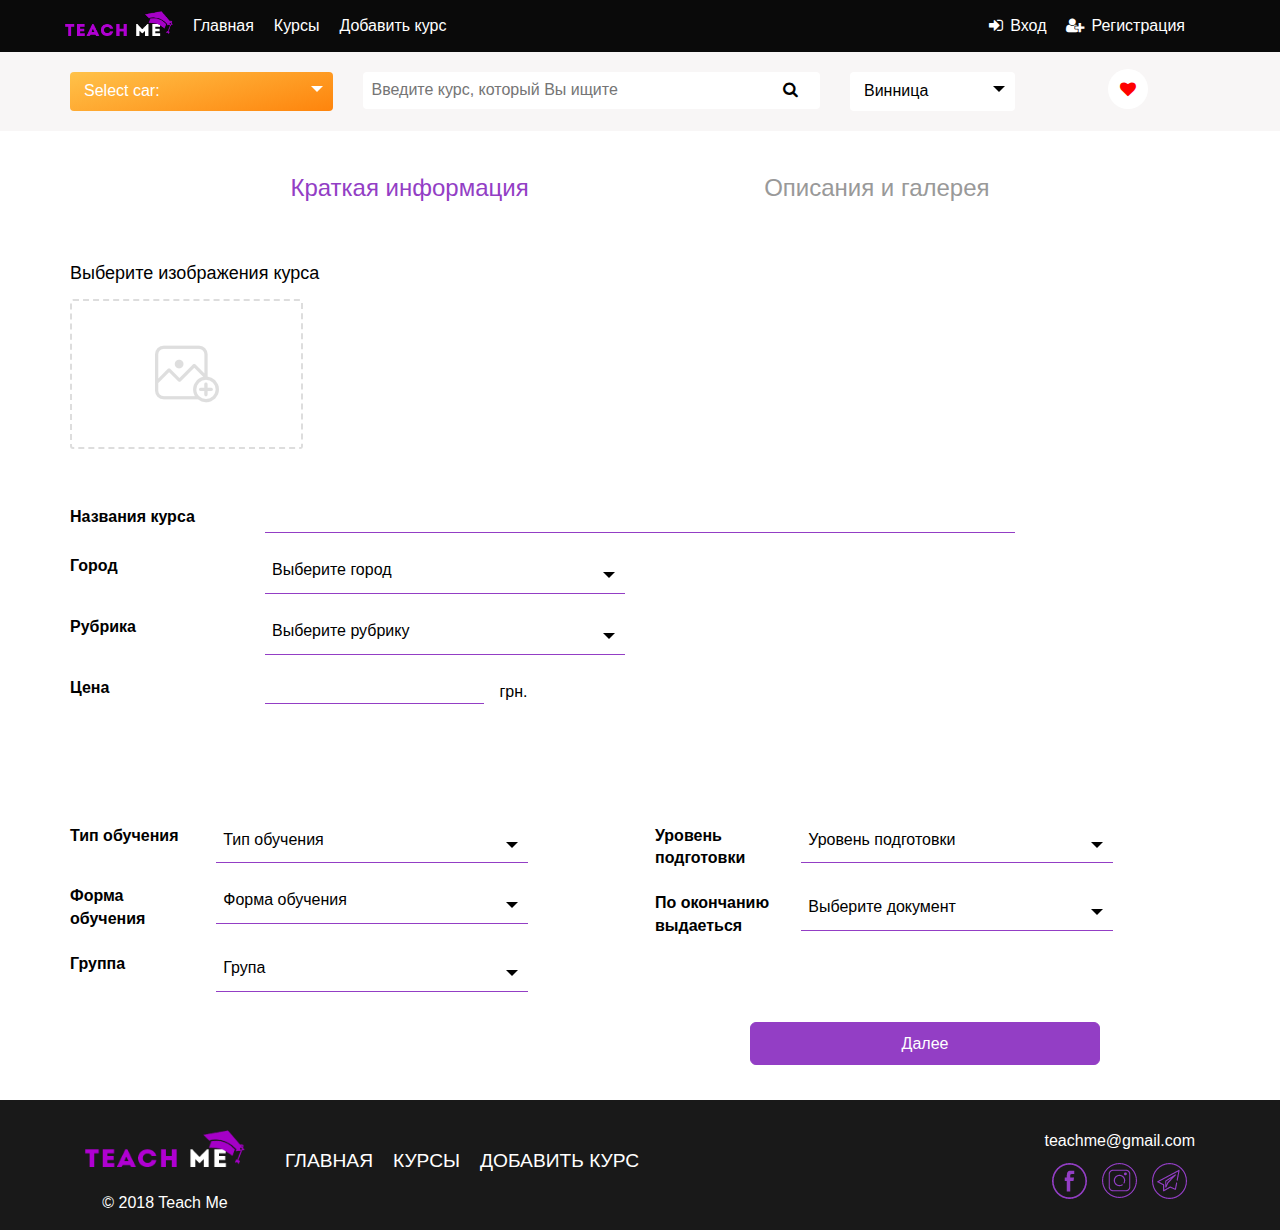
==== commit 80feee5e: "fix add course" ====
--- a/add_course.html
+++ b/add_course.html
@@ -15,6 +15,7 @@
     <link rel="stylesheet" href="css/owl.carousel.min.css">
     <link rel="stylesheet" href="css/owl.theme.default.min.css">
     <link rel="stylesheet" href="css/hover.css">
+    <link rel="stylesheet" href="css/nouislider.min.css">
     <!--===============================================================================================-->
     <link rel="stylesheet" type="text/css" href="css/util.css">
     <link rel="stylesheet" type="text/css" href="css/main.css">
@@ -157,82 +158,103 @@
                                             </div>
                                             <div class="form-group">
                                                 <label class="col-sm-2 control-label" for="city">Город</label>
-                                                <div class="col-sm-4">
-                                                    <select class="form-control" name="city" id="city" required>
-                                                        <option value="0">Выберите город</option>
-                                                        <option value="1">Киев</option>
-                                                        <option value="2">Винница</option>
-                                                        <option value="3">Одесса</option>
-                                                    </select>
+                                                <div class="col-sm-4 header-search-city">
+                                                    <div class="add-course-select">
+                                                        <div class="custom-select main-select-city">
+                                                            <select class="form-control" name="city" id="city" required>
+                                                                <option value="0">Выберите город</option>
+                                                                <option value="1">Киев</option>
+                                                                <option value="2">Винница</option>
+                                                                <option value="3">Одесса</option>
+                                                            </select>
+                                                        </div>
+                                                    </div>
                                                     <span id="error_city" class="text-danger"></span>
                                                 </div>
+
                                             </div>
                                             <div class="form-group">
                                                 <label class="col-sm-2 control-label" for="category">Рубрика</label>
-                                                <div class="col-sm-4">
-                                                    <select class="form-control" name="category" id="category" required>
-                                                        <option value="0">Выберите рубрику</option>
-                                                        <option value="1">1</option>
-                                                        <option value="2">2</option>
-                                                        <option value="3">3</option>
-                                                        <option value="4">4</option>
-                                                        <option value="5">5</option>
-                                                    </select>
-                                                    <span id="error_category" class="text-danger"></span>
-                                                </div>
-                                            </div>
-                                            <div class="form-group">
-                                                <label class="col-sm-2 control-label" for="price">Цена</label>
-                                                <div class="col-sm-3">
-                                                    <div class="add-course-price-field">
-                                                        <input name="price" id="price" pattern="^[0-9.]{1,}$" class="form-control" required/>
-                                                        <p class="form-currency">грн.</p>
-                                                    </div>
-                                                    <span id="error_price" class="text-danger"></span>
-                                                </div>
-                                            </div>
-
-                                            <div class="form-group bottom-block">
-                                                <div class="col-sm-6">
-                                                    <div class="form-group">
-                                                        <label class="col-sm-3 control-label" for="type_education">Тип обучения</label>
-                                                        <div class="col-sm-7">
-                                                            <select class="form-control" name="type_education" id="type_education" required>
-                                                                <option value="0"></option>
+                                                <div class="col-sm-4 header-search-city">
+                                                    <div class="add-course-select">
+                                                        <div class="custom-select main-select-city">
+                                                            <select class="form-control" name="category" id="category" required>
+                                                                <option value="0">Выберите рубрику</option>
                                                                 <option value="1">1</option>
                                                                 <option value="2">2</option>
                                                                 <option value="3">3</option>
                                                                 <option value="4">4</option>
                                                                 <option value="5">5</option>
                                                             </select>
+                                                        </div>
+                                                    </div>
+                                                    <span id="error_category" class="text-danger"></span>
+                                                </div>
+                                            </div>
+                                            <div class="form-group">
+                                                <label class="col-sm-2 control-label" for="price">Цена</label>
+                                                <div class="col-sm-3">
+                                                    <div class="add-course-price-field">
+                                                        <input name="price" id="price" pattern="^[0-9.]{1,}$" class="form-control" required/>
+                                                        <p class="form-currency">грн.</p>
+                                                    </div>
+                                                    <span id="error_price" class="text-danger"></span>
+                                                </div>
+                                            </div>
+
+                                            <div class="form-group bottom-block">
+                                                <div class="col-sm-6">
+                                                    <div class="form-group">
+                                                        <label class="col-sm-3 control-label" for="type_education">Тип обучения</label>
+                                                        <div class="col-sm-7 header-search-city">
+                                                            <div class="add-course-select">
+                                                                <div class="custom-select main-select-city">
+                                                                    <select class="form-control" name="type_education" id="type_education" required>
+                                                                        <option value="0">Тип обучения</option>
+                                                                        <option value="1">1</option>
+                                                                        <option value="2">2</option>
+                                                                        <option value="3">3</option>
+                                                                        <option value="4">4</option>
+                                                                        <option value="5">5</option>
+                                                                    </select>
+                                                                </div>
+                                                            </div>
                                                             <span id="error_type_education" class="text-danger"></span>
                                                         </div>
                                                     </div>
                                                     <div class="form-group">
                                                         <label class="col-sm-3 control-label" for="form_education">Форма обучения</label>
-                                                        <div class="col-sm-7">
-                                                            <select class="form-control" name="form_education" id="form_education" required>
-                                                                <option value="0"></option>
-                                                                <option value="1">1</option>
-                                                                <option value="2">2</option>
-                                                                <option value="3">3</option>
-                                                                <option value="4">4</option>
-                                                                <option value="5">5</option>
-                                                            </select>
+                                                        <div class="col-sm-7 header-search-city">
+                                                            <div class="add-course-select">
+                                                                <div class="custom-select main-select-city">
+                                                                    <select class="form-control" name="form_education" id="form_education" required>
+                                                                        <option value="0">Форма обучения</option>
+                                                                        <option value="1">1</option>
+                                                                        <option value="2">2</option>
+                                                                        <option value="3">3</option>
+                                                                        <option value="4">4</option>
+                                                                        <option value="5">5</option>
+                                                                    </select>
+                                                                </div>
+                                                            </div>
                                                             <span id="error_form_education" class="text-danger"></span>
                                                         </div>
                                                     </div>
                                                     <div class="form-group">
                                                         <label class="col-sm-3 control-label" for="quantity_group">Группа</label>
-                                                        <div class="col-sm-7">
-                                                            <select class="form-control" name="quantity_group" id="quantity_group" required>
-                                                                <option value="0"></option>
-                                                                <option value="1">1</option>
-                                                                <option value="2">2</option>
-                                                                <option value="3">3</option>
-                                                                <option value="4">4</option>
-                                                                <option value="5">5</option>
-                                                            </select>
+                                                        <div class="col-sm-7 header-search-city">
+                                                            <div class="add-course-select">
+                                                                <div class="custom-select main-select-city">
+                                                                    <select class="form-control" name="quantity_group" id="quantity_group" required>
+                                                                        <option value="0">Група</option>
+                                                                        <option value="1">1</option>
+                                                                        <option value="2">2</option>
+                                                                        <option value="3">3</option>
+                                                                        <option value="4">4</option>
+                                                                        <option value="5">5</option>
+                                                                    </select>
+                                                                </div>
+                                                            </div>
                                                             <span id="error_quantity_group" class="text-danger"></span>
                                                         </div>
                                                     </div>
@@ -240,47 +262,58 @@
                                                 <div class="col-sm-6">
                                                     <div class="form-group">
                                                         <label class="col-sm-3 control-label" for="level">Уровень подготовки</label>
-                                                        <div class="col-sm-7">
-                                                            <select class="form-control" name="level" id="level" required>
-                                                                <option value="0"></option>
-                                                                <option value="1">1</option>
-                                                                <option value="2">2</option>
-                                                                <option value="3">3</option>
-                                                                <option value="4">4</option>
-                                                                <option value="5">5</option>
-                                                            </select>
+                                                        <div class="col-sm-7 header-search-city">
+                                                            <div class="add-course-select">
+                                                                <div class="custom-select main-select-city">
+                                                                    <select class="form-control" name="level" id="level" required>
+                                                                        <option value="0">Уровень подготовки</option>
+                                                                        <option value="1">1</option>
+                                                                        <option value="2">2</option>
+                                                                        <option value="3">3</option>
+                                                                        <option value="4">4</option>
+                                                                        <option value="5">5</option>
+                                                                    </select>
+                                                                </div>
+                                                            </div>
                                                             <span id="error_level" class="text-danger"></span>
                                                         </div>
                                                     </div>
                                                     <div class="form-group">
                                                         <label class="col-sm-3 control-label" for="result">По окончанию выдаеться</label>
-                                                        <div class="col-sm-7">
-                                                            <select class="form-control" name="result" id="result" required>
-                                                                <option value="0"></option>
-                                                                <option value="1">1</option>
-                                                                <option value="2">2</option>
-                                                                <option value="3">3</option>
-                                                                <option value="4">4</option>
-                                                                <option value="5">5</option>
-                                                            </select>
+                                                        <div class="col-sm-7 header-search-city">
+                                                            <div class="add-course-select">
+                                                                <div class="custom-select main-select-city">
+                                                                    <select class="form-control" name="result" id="result" required>
+                                                                        <option value="0">Выберите документ</option>
+                                                                        <option value="1">1</option>
+                                                                        <option value="2">2</option>
+                                                                        <option value="3">3</option>
+                                                                        <option value="4">4</option>
+                                                                        <option value="5">5</option>
+                                                                    </select>
+                                                                </div>
+                                                            </div>
                                                             <span id="error_result" class="text-danger"></span>
                                                         </div>
                                                     </div>
                                                 </div>
                                             </div>
-                                            <div align="center">
-                                                <button type="button" name="btn_main_info" id="btn_main_info" class="btn btn-block btn-lg button-pure">Далее</button>
-                                            </div>
+                                            <div class="col-sm-4 col-sm-offset-7">
+                                                <div align="center">
+                                                    <button type="button" name="btn_main_info" id="btn_main_info" class="btn btn-block btn-lg button-pure">Далее</button>
+                                                </div>
+                                            </div>
+
                                             <br />
                                         </div>
                                     </div>
                                 </div>
                                 <div class="tab-pane fade step-2" id="description_info">
                                     <div class="panel panel-default form-horizontal">
-                                        <h2>Описание курса</h2>
                                         <div class="panel-body">
                                             <div class="form-group">
                                                 <div class="col-sm-12">
+                                                    <h2 class="step-2-title-description">Описание курса</h2>
                                                     <textarea name="description" rows="15" id="description" class="form-control"></textarea>
                                                     <span id="error_description" class="text-danger"></span>
                                                 </div>
@@ -348,7 +381,9 @@
                         <div class="footer">
                             <div class="footer-logo">
                                 <div class="footer-logo-img">
-                                    <img src="img/footer_logo.png" alt="">
+                                    <a href="#">
+                                        <img src="img/footer_logo.png" alt="">
+                                    </a>
                                 </div>
                                 <div class="footer-logo-text">
                                     &copy; 2018 Teach Me
@@ -358,9 +393,7 @@
                                 <ul>
                                     <li><a href="#">Главная</a></li>
                                     <li><a href="#">Курсы</a></li>
-                                    <li><a href="#">О платформе</a></li>
-                                    <li><a href="#">сотрудничество</a></li>
-                                    <li><a href="#">Блог</a></li>
+                                    <li><a href="#">Добавить курс</a></li>
                                 </ul>
                             </div>
                             <div class="footer-links">
@@ -394,6 +427,7 @@
     <script src="js/spartan-multi-image-picker.js"></script>
     <script src="js/slick.min.js"></script>
     <script src="js/owl.carousel.min.js"></script>
+    <script src="js/nouislider.min.js"></script>
     <script src="js/script.js"></script>
 </body>
 </html>--- a/css/nouislider.min.css
+++ b/css/nouislider.min.css
@@ -0,0 +1,2 @@
+/*! nouislider - 12.0.0 - 9/14/2018 */
+.noUi-target,.noUi-target *{-webkit-touch-callout:none;-webkit-tap-highlight-color:transparent;-webkit-user-select:none;-ms-touch-action:none;touch-action:none;-ms-user-select:none;-moz-user-select:none;user-select:none;-moz-box-sizing:border-box;box-sizing:border-box}.noUi-target{position:relative;direction:ltr}.noUi-base,.noUi-connects{width:100%;height:100%;position:relative;z-index:1}.noUi-connects{overflow:hidden;z-index:0}.noUi-connect,.noUi-origin{will-change:transform;position:absolute;z-index:1;top:0;left:0;height:100%;width:100%;-ms-transform-origin:0 0;-webkit-transform-origin:0 0;transform-origin:0 0}html:not([dir=rtl]) .noUi-horizontal .noUi-origin{left:auto;right:0}.noUi-vertical .noUi-origin{width:0}.noUi-horizontal .noUi-origin{height:0}.noUi-handle{position:absolute}.noUi-state-tap .noUi-connect,.noUi-state-tap .noUi-origin{-webkit-transition:transform .3s;transition:transform .3s}.noUi-state-drag *{cursor:inherit!important}.noUi-horizontal{height:18px}.noUi-horizontal .noUi-handle{width:34px;height:28px;left:-17px;top:-6px}.noUi-vertical{width:18px}.noUi-vertical .noUi-handle{width:28px;height:34px;left:-6px;top:-17px}html:not([dir=rtl]) .noUi-horizontal .noUi-handle{right:-17px;left:auto}.noUi-target{background:#FAFAFA;border-radius:4px;border:1px solid #D3D3D3;box-shadow:inset 0 1px 1px #F0F0F0,0 3px 6px -5px #BBB}.noUi-connects{border-radius:3px}.noUi-connect{background:#3FB8AF}.noUi-draggable{cursor:ew-resize}.noUi-vertical .noUi-draggable{cursor:ns-resize}.noUi-handle{border:1px solid #D9D9D9;border-radius:3px;background:#FFF;cursor:default;box-shadow:inset 0 0 1px #FFF,inset 0 1px 7px #EBEBEB,0 3px 6px -3px #BBB}.noUi-active{box-shadow:inset 0 0 1px #FFF,inset 0 1px 7px #DDD,0 3px 6px -3px #BBB}.noUi-handle:after,.noUi-handle:before{content:"";display:block;position:absolute;height:14px;width:1px;background:#E8E7E6;left:14px;top:6px}.noUi-handle:after{left:17px}.noUi-vertical .noUi-handle:after,.noUi-vertical .noUi-handle:before{width:14px;height:1px;left:6px;top:14px}.noUi-vertical .noUi-handle:after{top:17px}[disabled] .noUi-connect{background:#B8B8B8}[disabled] .noUi-handle,[disabled].noUi-handle,[disabled].noUi-target{cursor:not-allowed}.noUi-pips,.noUi-pips *{-moz-box-sizing:border-box;box-sizing:border-box}.noUi-pips{position:absolute;color:#999}.noUi-value{position:absolute;white-space:nowrap;text-align:center}.noUi-value-sub{color:#ccc;font-size:10px}.noUi-marker{position:absolute;background:#CCC}.noUi-marker-sub{background:#AAA}.noUi-marker-large{background:#AAA}.noUi-pips-horizontal{padding:10px 0;height:80px;top:100%;left:0;width:100%}.noUi-value-horizontal{-webkit-transform:translate(-50%,50%);transform:translate(-50%,50%)}.noUi-rtl .noUi-value-horizontal{-webkit-transform:translate(50%,50%);transform:translate(50%,50%)}.noUi-marker-horizontal.noUi-marker{margin-left:-1px;width:2px;height:5px}.noUi-marker-horizontal.noUi-marker-sub{height:10px}.noUi-marker-horizontal.noUi-marker-large{height:15px}.noUi-pips-vertical{padding:0 10px;height:100%;top:0;left:100%}.noUi-value-vertical{-webkit-transform:translate(0,-50%);transform:translate(0,-50%,0);padding-left:25px}.noUi-rtl .noUi-value-vertical{-webkit-transform:translate(0,50%);transform:translate(0,50%)}.noUi-marker-vertical.noUi-marker{width:5px;height:2px;margin-top:-1px}.noUi-marker-vertical.noUi-marker-sub{width:10px}.noUi-marker-vertical.noUi-marker-large{width:15px}.noUi-tooltip{display:block;position:absolute;border:1px solid #D9D9D9;border-radius:3px;background:#fff;color:#000;padding:5px;text-align:center;white-space:nowrap}.noUi-horizontal .noUi-tooltip{-webkit-transform:translate(-50%,0);transform:translate(-50%,0);left:50%;bottom:120%}.noUi-vertical .noUi-tooltip{-webkit-transform:translate(0,-50%);transform:translate(0,-50%);top:50%;right:120%}--- a/css/style.css
+++ b/css/style.css
@@ -444,7 +444,6 @@
 input[type=text], textarea {
     outline: none;
 }
-
 
 /* --------------- /базовые настройки ---------*/
 
@@ -483,13 +482,13 @@
 }
 .button:hover,
 .button:focus {
-    color: #ff7d05;
-    border: 2px solid #ff7d05;
-    background-image: none;
-    background-color: white;
-    -webkit-transition: top 1s ease-out 0.5s;
-    -o-transition: top 1s ease-out 0.5s;
-    transition: top 1s ease-out 0.5s;
+    color: white;
+    /*border: 2px solid #ff7d05;*/
+    /*background-image: none;*/
+    /*background-color: white;*/
+    /*-webkit-transition: top 1s ease-out 0.5s;*/
+    /*-o-transition: top 1s ease-out 0.5s;*/
+    /*transition: top 1s ease-out 0.5s;*/
 }
 .button-pure{
     background-image: none;
@@ -745,7 +744,6 @@
 /*footer*/
 footer{
     background-color: #191919;
-
 }
 .footer{
     display: -webkit-box;
@@ -800,8 +798,7 @@
     display: -webkit-box;
     display: -ms-flexbox;
     display: flex;
-    -ms-flex-pack: distribute;
-    justify-content: space-around;
+    /*justify-content: space-around;*/
     -ms-flex-wrap: nowrap;
     flex-wrap: nowrap;
     -webkit-box-align: center;
@@ -809,7 +806,10 @@
     align-items: center;
 }
 .footer-nav li{
-    margin: 10px 0;
+    margin: 10px 10px;
+}
+.footer-nav li a:hover{
+    color: #999999;
 }
 .footer-links-email{
     text-align: center;
@@ -836,8 +836,6 @@
     .footer-links-socs a{
         margin: 10px;
     }
-}
-@media all and (max-width: 600px){
     .footer-nav ul{
         -webkit-box-orient: vertical;
         -webkit-box-direction: normal;
@@ -846,6 +844,9 @@
         -ms-flex-pack: distribute;
         justify-content: space-around;
     }
+}
+@media all and (max-width: 600px){
+
 }
 
 /*breadcrumb*/
@@ -1050,6 +1051,9 @@
 /*filter*/
 
 /*search-product*/
+.search-courses-container{
+    padding-bottom: 50px;
+}
 .search-course{
     display: -webkit-box;
     display: -ms-flexbox;
@@ -1175,7 +1179,7 @@
 }
 .label-value{
     color: #999999;
-    font-size: 1rem;
+    font-size: 1.2rem;
     padding-top: 3px;
 }
 .search-course-footer{
@@ -1270,7 +1274,7 @@
 @media all and (max-width: 450px){
     .price{
         width: 100%;
-        text-align: center;
+        text-align: right;
         margin: 15px 0;
     }
     .favorite-img{
@@ -1470,7 +1474,7 @@
 }
 .course-info-footer p{
     text-align: center;
-    font-size: 0.8rem;
+    font-size: 1rem;
 }
 .course-info-footer-btn{
     background-color: white;
@@ -1696,7 +1700,7 @@
 }
 .course-relate-price{
     font-size: 1.2rem;
-    text-align: center;
+    text-align: right;
     font-weight: bold;
     padding: 5px 0;
 }
@@ -1733,10 +1737,10 @@
     padding: 10px 50px;
 }
 .create-review:hover, .create-review:focus{
-    background-image: none;
-    background-color: white;
-    color: #933ec5;
-    border-color: #933ec5;
+    /*background-image: none;*/
+    /*background-color: white;*/
+    color: white;
+    /*border-color: #933ec5;*/
 }
 .create-review-form{
     max-width: 700px;
@@ -2433,7 +2437,7 @@
     padding-left: 15px;
 }
 .step-2 h2{
-    padding-left: 15px;
+    padding: 10px 0;
 }
 .step-2 textarea{
     font-size: 1rem;
@@ -2449,6 +2453,10 @@
     -webkit-box-pack: justify;
     -ms-flex-pack: justify;
     justify-content: space-between;
+}
+.add-course-select{
+    padding: 10px 0;
+    border-bottom: 1px solid #933ec5;
 }
 @media all and (max-width: 500px){
     .add-course .nav-item{
@@ -2482,6 +2490,9 @@
 }
 
 /*------favorite-courses------*/
+.favorite-courses{
+    padding-bottom: 50px;
+}
 .favorite-title{
     padding: 10px 0;
 }
@@ -2507,8 +2518,9 @@
     color: #555555;
 }
 
+
 .main-header{
-    background: url("../img/header_main_bg.png") no-repeat center center fixed;
+    background: url("../img/header_main_bg.png") no-repeat center center;
     background-size: cover;
     min-height: 100vh;
     color: white;
@@ -2696,7 +2708,7 @@
     background-position: 100% 100%;
 }
 .main-advantages{
-    background: url("../img/rawpixel-593597-unsplash.jpg") no-repeat center center fixed;
+    background: url("../img/rawpixel-593597-unsplash.jpg") no-repeat center center;
     background-size: cover;
     min-height: 600px;
     color: white;
@@ -2830,10 +2842,10 @@
 }
 @media all and (max-width: 630px){
     .main-header-title{
-        font-size: 2rem;
+        font-size: 1.5rem;
     }
     .main-header-description{
-        font-size: 1.5rem;
+        font-size: 1.1rem;
         line-height: 32.01px;
     }
     .categories-numbers{
@@ -2856,6 +2868,38 @@
         font-size: 17px;
     }
     .main-advantages-title{
-        font-size: 1.5rem;
-    }
+        font-size: 1.2rem;
+    }
+}
+
+.price_my_range{
+    margin: 30px 0;
+    padding: 0 15px;
+}
+.noUi-connect {
+    background-color: #933ec5;;
+}
+.noUi-handle{
+    outline: none;
+}
+.range-inputs{
+    display: flex;
+    /*justify-content: center;*/
+    align-items: center;
+}
+.range-inputs input{
+    width: 80px;
+    border: none;
+    padding: 10px 5px;
+    border-radius: 5px;
+    border: 1px solid #999999;
+    margin: 0 10px;
+}
+.range-inputs input[type=number]::-webkit-inner-spin-button,
+.range-inputs input[type=number]::-webkit-outer-spin-button {
+    -webkit-appearance: none;
+    margin: 0;
+}
+.range-inputs input:focus{
+    outline: none;
 }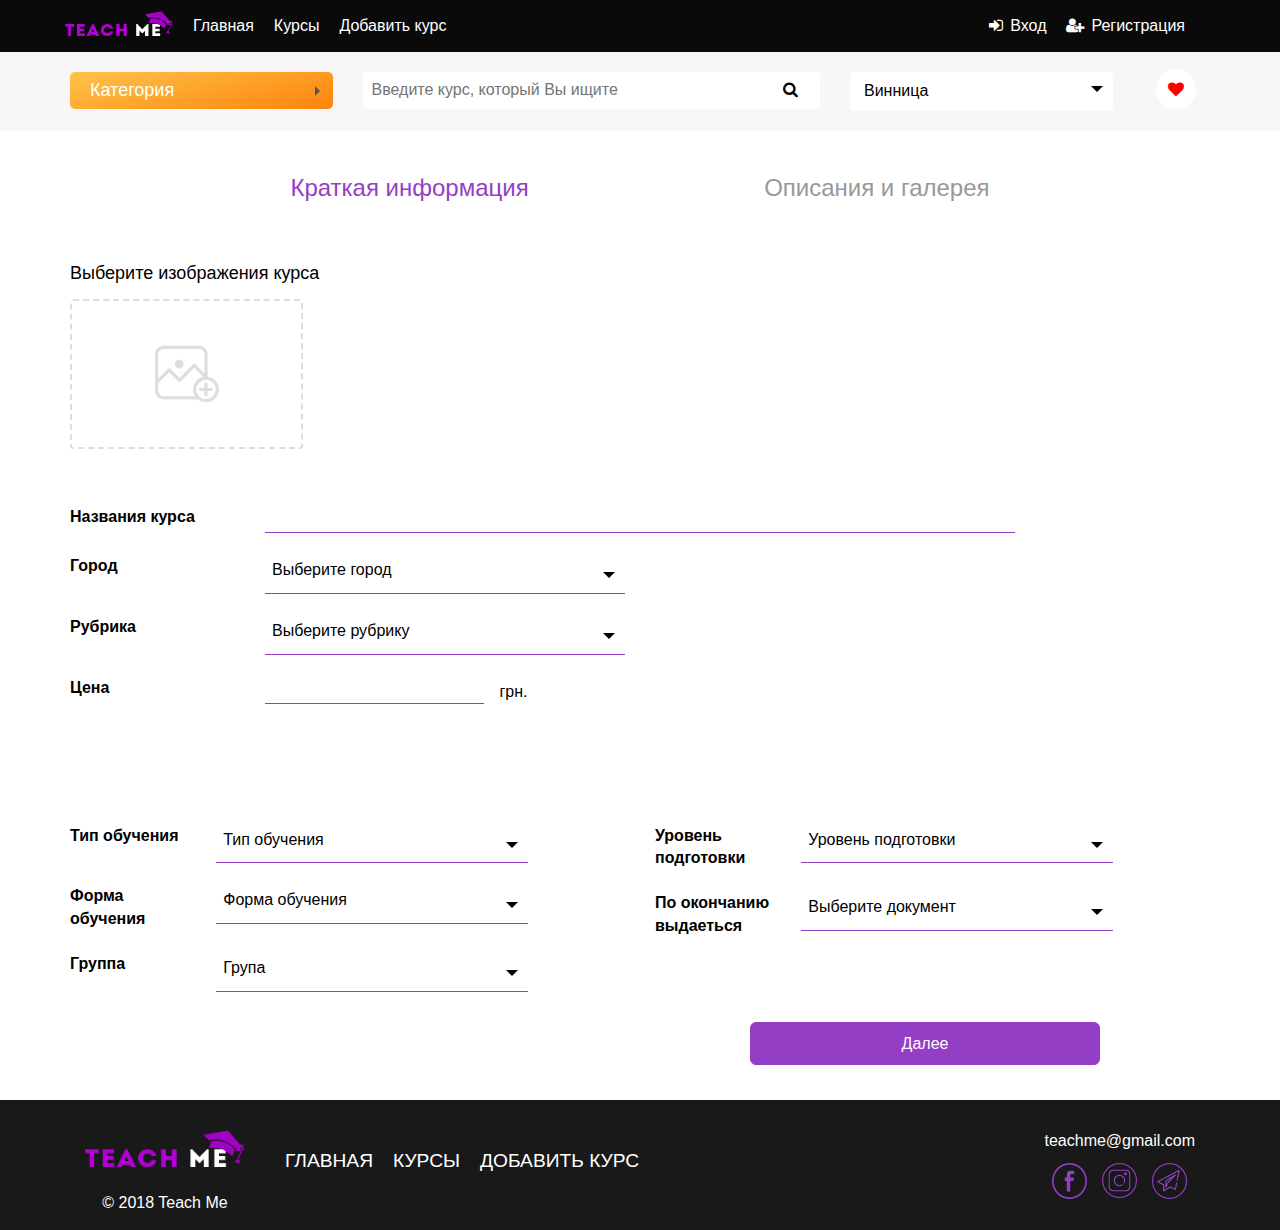
==== commit 72f7b516: "fix all pages" ====
--- a/add_course.html
+++ b/add_course.html
@@ -16,6 +16,8 @@
     <link rel="stylesheet" href="css/owl.theme.default.min.css">
     <link rel="stylesheet" href="css/hover.css">
     <link rel="stylesheet" href="css/nouislider.min.css">
+    <link rel='stylesheet' href='css/sm-core-css.css' type='text/css' />
+    <link rel='stylesheet' href='css/sm-clean/sm-clean.css'  type='text/css' />
     <!--===============================================================================================-->
     <link rel="stylesheet" type="text/css" href="css/util.css">
     <link rel="stylesheet" type="text/css" href="css/main.css">
@@ -68,23 +70,58 @@
                 <div class="container">
                     <div class="row">
                         <div class="col-sm-3 header-search-category-wrap">
-                            <div class="header-search-field custom-select header-search-category">
-                                <select>
-                                    <option value="0">Select car:</option>
-                                    <option value="1">Audi</option>
-                                    <option value="2">BMW</option>
-                                    <option value="3">Citroen</option>
-                                    <option value="4">Ford</option>
-                                    <option value="5">Honda</option>
-                                    <option value="6">Jaguar</option>
-                                    <option value="7">Land Rover</option>
-                                    <option value="8">Mercedes</option>
-                                    <option value="9">Mini</option>
-                                    <option value="10">Nissan</option>
-                                    <option value="11">Toyota</option>
-                                    <option value="12">Volvo</option>
-                                </select>
-                            </div>
+                            <ul id="main-menu" class="sm sm-vertical sm-clean header-search-field header-search-menu">
+                                <li class="category-parent"><a href="#" class="first-line">Категория</a>
+                                    <ul>
+                                        <li><a href="#">Item 2-1</a>
+                                            <ul>
+                                                <li><a href="#">Item 2-2</a></li>
+                                                <li><a href="#">Item 2-3</a></li>
+                                                <li><a href="#">Item 2-3</a></li>
+                                                <li><a href="#">Item 2-3</a></li>
+                                            </ul>
+                                        </li>
+                                        <li><a href="#">Item 2-2</a></li>
+                                        <li><a href="#">Item 2-3</a></li>
+                                        <li><a href="#">Item 2-3</a>
+                                            <ul>
+                                                <li><a href="#">Item 2-2</a></li>
+                                                <li><a href="#">Item 2-3</a>
+                                                    <ul>
+                                                        <li><a href="#">Item 2-2</a></li>
+                                                        <li><a href="#">Item 2-3</a></li>
+                                                        <li><a href="#">Item 2-3</a></li>
+                                                        <li><a href="#">Item 2-3</a></li>
+                                                    </ul>
+                                                </li>
+                                                <li><a href="#">Item 2-3</a></li>
+                                                <li><a href="#">Item 2-3</a></li>
+                                            </ul>
+                                        </li>
+                                        <li><a href="#">Item 2-3</a></li>
+                                        <li><a href="#">Item 2-3</a></li>
+                                        <li><a href="#">Item 2-3</a></li>
+                                    </ul>
+                                </li>
+                            </ul>
+
+                            <!--<div class="header-search-field custom-select header-search-category">-->
+                            <!--<select>-->
+                            <!--<option value="0">Select car:</option>-->
+                            <!--<option value="1">Audi</option>-->
+                            <!--<option value="2">BMW</option>-->
+                            <!--<option value="3">Citroen</option>-->
+                            <!--<option value="4">Ford</option>-->
+                            <!--<option value="5">Honda</option>-->
+                            <!--<option value="6">Jaguar</option>-->
+                            <!--<option value="7">Land Rover</option>-->
+                            <!--<option value="8">Mercedes</option>-->
+                            <!--<option value="9">Mini</option>-->
+                            <!--<option value="10">Nissan</option>-->
+                            <!--<option value="11">Toyota</option>-->
+                            <!--<option value="12">Volvo</option>-->
+                            <!--</select>-->
+                            <!--</div>-->
                             <!--<select name='category' class="header-search-field header-search-category" >-->
                             <!--<option class="header-search-category-option" value=''>Все курсы</option>-->
                             <!--<option class="header-search-category-option" value='1'>Категория 1</option>-->
@@ -98,7 +135,7 @@
                                 <button type="submit"><i class="fa fa-search"></i></button>
                             </form>
                         </div>
-                        <div class="col-sm-2 header-search-city">
+                        <div class="col-sm-3 header-search-city">
                             <div class="header-search-field custom-select">
                                 <select name='category'>
                                     <option value='1'>Винница</option>
@@ -109,7 +146,7 @@
                                 </select>
                             </div>
                         </div>
-                        <div class="col-sm-2 header-search-favorite-courses">
+                        <div class="col-sm-1 header-search-favorite-courses">
                             <div class="header-search-favorite">
                                 <a href="#">
                                     <i class="fa fa-heart"></i>
@@ -428,6 +465,7 @@
     <script src="js/slick.min.js"></script>
     <script src="js/owl.carousel.min.js"></script>
     <script src="js/nouislider.min.js"></script>
+    <script src="js/jquery.smartmenus.min.js" type="text/javascript"></script>
     <script src="js/script.js"></script>
 </body>
 </html>--- a/css/sm-core-css.css
+++ b/css/sm-core-css.css
@@ -0,0 +1,14 @@
+/* Mobile first layout SmartMenus Core CSS (it's not recommended editing these rules)
+   You need this once per page no matter how many menu trees or different themes you use.
+-------------------------------------------------------------------------------------------*/
+
+.sm{box-sizing:border-box;position:relative;z-index:9999;-webkit-tap-highlight-color:rgba(0,0,0,0);}
+.sm,.sm ul,.sm li{display:block;list-style:none;margin:0;padding:0;line-height:normal;direction:ltr;text-align:left;}
+.sm-rtl,.sm-rtl ul,.sm-rtl li{direction:rtl;text-align:right;}
+.sm>li>h1,.sm>li>h2,.sm>li>h3,.sm>li>h4,.sm>li>h5,.sm>li>h6{margin:0;padding:0;}
+.sm ul{display:none;}
+.sm li,.sm a{position:relative;}
+.sm a{display:block;}
+.sm a.disabled{cursor:default;}
+.sm::after{content:"";display:block;height:0;font:0px/0 serif;clear:both;overflow:hidden;}
+.sm *,.sm *::before,.sm *::after{box-sizing:inherit;}--- a/css/sm-clean/sm-clean.css
+++ b/css/sm-clean/sm-clean.css
@@ -0,0 +1,327 @@
+.sm-clean {
+  background: #eeeeee;
+  border-radius: 5px;
+}
+.sm-clean a, .sm-clean a:hover, .sm-clean a:focus, .sm-clean a:active {
+  padding: 13px 20px;
+  /* make room for the toggle button (sub indicator) */
+  padding-right: 58px;
+  color: #555555;
+  font-family: "Lucida Sans Unicode", "Lucida Sans", "Lucida Grande", Arial, sans-serif;
+  font-size: 18px;
+  font-weight: normal;
+  line-height: 17px;
+  text-decoration: none;
+}
+.sm-clean a.current {
+  color: #000000;
+}
+.sm-clean a.disabled {
+  color: #bbbbbb;
+}
+.sm-clean a .sub-arrow {
+  position: absolute;
+  top: 50%;
+  margin-top: -17px;
+  left: auto;
+  right: 4px;
+  width: 34px;
+  height: 34px;
+  overflow: hidden;
+  font: bold 16px/34px monospace !important;
+  text-align: center;
+  text-shadow: none;
+  background: rgba(255, 255, 255, 0.5);
+  border-radius: 5px;
+}
+.sm-clean a .sub-arrow::before {
+  content: '+';
+}
+.sm-clean a.highlighted .sub-arrow::before {
+  content: '-';
+}
+.sm-clean > li:first-child > a, .sm-clean > li:first-child > :not(ul) a {
+  border-radius: 5px 5px 0 0;
+}
+.sm-clean > li:last-child > a, .sm-clean > li:last-child > *:not(ul) a, .sm-clean > li:last-child > ul, .sm-clean > li:last-child > ul > li:last-child > a, .sm-clean > li:last-child > ul > li:last-child > *:not(ul) a, .sm-clean > li:last-child > ul > li:last-child > ul, .sm-clean > li:last-child > ul > li:last-child > ul > li:last-child > a, .sm-clean > li:last-child > ul > li:last-child > ul > li:last-child > *:not(ul) a, .sm-clean > li:last-child > ul > li:last-child > ul > li:last-child > ul, .sm-clean > li:last-child > ul > li:last-child > ul > li:last-child > ul > li:last-child > a, .sm-clean > li:last-child > ul > li:last-child > ul > li:last-child > ul > li:last-child > *:not(ul) a, .sm-clean > li:last-child > ul > li:last-child > ul > li:last-child > ul > li:last-child > ul, .sm-clean > li:last-child > ul > li:last-child > ul > li:last-child > ul > li:last-child > ul > li:last-child > a, .sm-clean > li:last-child > ul > li:last-child > ul > li:last-child > ul > li:last-child > ul > li:last-child > *:not(ul) a, .sm-clean > li:last-child > ul > li:last-child > ul > li:last-child > ul > li:last-child > ul > li:last-child > ul {
+  border-radius: 0 0 5px 5px;
+}
+.sm-clean > li:last-child > a.highlighted, .sm-clean > li:last-child > *:not(ul) a.highlighted, .sm-clean > li:last-child > ul > li:last-child > a.highlighted, .sm-clean > li:last-child > ul > li:last-child > *:not(ul) a.highlighted, .sm-clean > li:last-child > ul > li:last-child > ul > li:last-child > a.highlighted, .sm-clean > li:last-child > ul > li:last-child > ul > li:last-child > *:not(ul) a.highlighted, .sm-clean > li:last-child > ul > li:last-child > ul > li:last-child > ul > li:last-child > a.highlighted, .sm-clean > li:last-child > ul > li:last-child > ul > li:last-child > ul > li:last-child > *:not(ul) a.highlighted, .sm-clean > li:last-child > ul > li:last-child > ul > li:last-child > ul > li:last-child > ul > li:last-child > a.highlighted, .sm-clean > li:last-child > ul > li:last-child > ul > li:last-child > ul > li:last-child > ul > li:last-child > *:not(ul) a.highlighted {
+  border-radius: 0;
+}
+.sm-clean li {
+  border-top: 1px solid rgba(0, 0, 0, 0.05);
+}
+.sm-clean > li:first-child {
+  border-top: 0;
+}
+.sm-clean ul {
+  background: rgba(162, 162, 162, 0.1);
+}
+.sm-clean ul a, .sm-clean ul a:hover, .sm-clean ul a:focus, .sm-clean ul a:active {
+  font-size: 16px;
+  border-left: 8px solid transparent;
+}
+.sm-clean ul ul a,
+.sm-clean ul ul a:hover,
+.sm-clean ul ul a:focus,
+.sm-clean ul ul a:active {
+  border-left: 16px solid transparent;
+}
+.sm-clean ul ul ul a,
+.sm-clean ul ul ul a:hover,
+.sm-clean ul ul ul a:focus,
+.sm-clean ul ul ul a:active {
+  border-left: 24px solid transparent;
+}
+.sm-clean ul ul ul ul a,
+.sm-clean ul ul ul ul a:hover,
+.sm-clean ul ul ul ul a:focus,
+.sm-clean ul ul ul ul a:active {
+  border-left: 32px solid transparent;
+}
+.sm-clean ul ul ul ul ul a,
+.sm-clean ul ul ul ul ul a:hover,
+.sm-clean ul ul ul ul ul a:focus,
+.sm-clean ul ul ul ul ul a:active {
+  border-left: 40px solid transparent;
+}
+
+@media (min-width: 768px) {
+  /* Switch to desktop layout
+  -----------------------------------------------
+     These transform the menu tree from
+     collapsible to desktop (navbar + dropdowns)
+  -----------------------------------------------*/
+  /* start... (it's not recommended editing these rules) */
+  .sm-clean ul {
+    position: absolute;
+    width: 12em;
+  }
+
+  .sm-clean li {
+    float: left;
+  }
+
+  .sm-clean.sm-rtl li {
+    float: right;
+  }
+
+  .sm-clean ul li, .sm-clean.sm-rtl ul li, .sm-clean.sm-vertical li {
+    float: none;
+  }
+
+  .sm-clean a {
+    white-space: nowrap;
+  }
+
+  .sm-clean ul a, .sm-clean.sm-vertical a {
+    white-space: normal;
+  }
+
+  .sm-clean .sm-nowrap > li > a, .sm-clean .sm-nowrap > li > :not(ul) a {
+    white-space: nowrap;
+  }
+
+  /* ...end */
+  .sm-clean {
+    padding: 0 10px;
+    background: #eeeeee;
+    border-radius: 100px;
+  }
+  .sm-clean a, .sm-clean a:hover, .sm-clean a:focus, .sm-clean a:active, .sm-clean a.highlighted {
+    padding: 12px 12px;
+    color: #555555;
+    border-radius: 0 !important;
+  }
+  .sm-clean a:hover, .sm-clean a:focus, .sm-clean a:active, .sm-clean a.highlighted {
+    color: #000000;
+  }
+  .sm-clean a.current {
+    color: #000000;
+  }
+  .sm-clean a.disabled {
+    color: #bbbbbb;
+  }
+  .sm-clean a.has-submenu {
+    padding-right: 24px;
+  }
+  .sm-clean a .sub-arrow {
+    top: 50%;
+    margin-top: -2px;
+    right: 12px;
+    width: 0;
+    height: 0;
+    border-width: 4px;
+    border-style: solid dashed dashed dashed;
+    border-color: #555555 transparent transparent transparent;
+    background: transparent;
+    border-radius: 0;
+  }
+  .sm-clean a .sub-arrow::before {
+    display: none;
+  }
+  .sm-clean li {
+    border-top: 0;
+  }
+  .sm-clean > li > ul::before,
+  .sm-clean > li > ul::after {
+    content: '';
+    position: absolute;
+    top: -18px;
+    left: 30px;
+    width: 0;
+    height: 0;
+    overflow: hidden;
+    border-width: 9px;
+    border-style: dashed dashed solid dashed;
+    border-color: transparent transparent #bbbbbb transparent;
+  }
+  .sm-clean > li > ul::after {
+    top: -16px;
+    left: 31px;
+    border-width: 8px;
+    border-color: transparent transparent #000 transparent;
+  }
+  .sm-clean ul {
+    border: 1px solid #bbbbbb;
+    padding: 5px 0;
+    background: #fff;
+    border-radius: 5px !important;
+    box-shadow: 0 5px 9px rgba(0, 0, 0, 0.2);
+  }
+  .sm-clean ul a, .sm-clean ul a:hover, .sm-clean ul a:focus, .sm-clean ul a:active, .sm-clean ul a.highlighted {
+    border: 0 !important;
+    padding: 10px 20px;
+    color: #555555;
+  }
+  .sm-clean ul a:hover, .sm-clean ul a:focus, .sm-clean ul a:active, .sm-clean ul a.highlighted {
+    background: #eeeeee;
+    color: #000000;
+  }
+  .sm-clean ul a.current {
+    color: #000000;
+  }
+  .sm-clean ul a.disabled {
+    background: #fff;
+    color: #cccccc;
+  }
+  .sm-clean ul a.has-submenu {
+    padding-right: 20px;
+  }
+  .sm-clean ul a .sub-arrow {
+    right: 8px;
+    top: 50%;
+    margin-top: -5px;
+    border-width: 5px;
+    border-style: dashed dashed dashed solid;
+    border-color: transparent transparent transparent #555555;
+  }
+  .sm-clean .scroll-up,
+  .sm-clean .scroll-down {
+    position: absolute;
+    display: none;
+    visibility: hidden;
+    overflow: hidden;
+    background: #fff;
+    height: 20px;
+  }
+  .sm-clean .scroll-up:hover,
+  .sm-clean .scroll-down:hover {
+    background: #eeeeee;
+  }
+  .sm-clean .scroll-up:hover .scroll-up-arrow {
+    border-color: transparent transparent #000000 transparent;
+  }
+  .sm-clean .scroll-down:hover .scroll-down-arrow {
+    border-color: #000000 transparent transparent transparent;
+  }
+  .sm-clean .scroll-up-arrow,
+  .sm-clean .scroll-down-arrow {
+    position: absolute;
+    top: 0;
+    left: 50%;
+    margin-left: -6px;
+    width: 0;
+    height: 0;
+    overflow: hidden;
+    border-width: 6px;
+    border-style: dashed dashed solid dashed;
+    border-color: transparent transparent #555555 transparent;
+  }
+  .sm-clean .scroll-down-arrow {
+    top: 8px;
+    border-style: solid dashed dashed dashed;
+    border-color: #555555 transparent transparent transparent;
+  }
+  .sm-clean.sm-rtl a.has-submenu {
+    padding-right: 12px;
+    padding-left: 24px;
+  }
+  .sm-clean.sm-rtl a .sub-arrow {
+    right: auto;
+    left: 12px;
+  }
+  .sm-clean.sm-rtl.sm-vertical a.has-submenu {
+    padding: 10px 20px;
+  }
+  .sm-clean.sm-rtl.sm-vertical a .sub-arrow {
+    right: auto;
+    left: 8px;
+    border-style: dashed solid dashed dashed;
+    border-color: transparent #555555 transparent transparent;
+  }
+  .sm-clean.sm-rtl > li > ul::before {
+    left: auto;
+    right: 30px;
+  }
+  .sm-clean.sm-rtl > li > ul::after {
+    left: auto;
+    right: 31px;
+  }
+  .sm-clean.sm-rtl ul a.has-submenu {
+    padding: 10px 20px !important;
+  }
+  .sm-clean.sm-rtl ul a .sub-arrow {
+    right: auto;
+    left: 8px;
+    border-style: dashed solid dashed dashed;
+    border-color: transparent #555555 transparent transparent;
+  }
+  .sm-clean.sm-vertical {
+    padding: 10px 0;
+    border-radius: 5px;
+  }
+  .sm-clean.sm-vertical a {
+    padding: 10px 20px;
+  }
+  .sm-clean.sm-vertical a:hover, .sm-clean.sm-vertical a:focus, .sm-clean.sm-vertical a:active, .sm-clean.sm-vertical a.highlighted {
+    background: #fff;
+  }
+  .sm-clean.sm-vertical a.disabled {
+    background: #eeeeee;
+  }
+  .sm-clean.sm-vertical a .sub-arrow {
+    right: 8px;
+    top: 50%;
+    margin-top: -5px;
+    border-width: 5px;
+    border-style: dashed dashed dashed solid;
+    border-color: transparent transparent transparent #555555;
+  }
+  .sm-clean.sm-vertical > li > ul::before,
+  .sm-clean.sm-vertical > li > ul::after {
+    display: none;
+  }
+  .sm-clean.sm-vertical ul a {
+    padding: 10px 20px;
+  }
+  .sm-clean.sm-vertical ul a:hover, .sm-clean.sm-vertical ul a:focus, .sm-clean.sm-vertical ul a:active, .sm-clean.sm-vertical ul a.highlighted {
+    background: #eeeeee;
+  }
+  .sm-clean.sm-vertical ul a.disabled {
+    background: #fff;
+  }
+}
+
+/*# sourceMappingURL=sm-clean.css.map */
--- a/css/main.css
+++ b/css/main.css
@@ -50,16 +50,16 @@
   height: 100%;
   top: 0;
   left: 0;
-  background: rgba(93,84,240,0.5);
-  background: -webkit-linear-gradient(left, rgba(0,168,255,0.5), rgba(185,0,255,0.5));
-  background: -o-linear-gradient(left, rgba(0,168,255,0.5), rgba(185,0,255,0.5));
-  background: -moz-linear-gradient(left, rgba(0,168,255,0.5), rgba(185,0,255,0.5));
-  background: linear-gradient(left, rgba(0,168,255,0.5), rgba(185,0,255,0.5));
+  background: rgba(0,0,0,0.2);
+  /*background: -webkit-linear-gradient(left, rgba(0,168,255,0.5), rgba(185,0,255,0.5));*/
+  /*background: -o-linear-gradient(left, rgba(0,168,255,0.5), rgba(185,0,255,0.5));*/
+  /*background: -moz-linear-gradient(left, rgba(0,168,255,0.5), rgba(185,0,255,0.5));*/
+  /*background: linear-gradient(left, rgba(0,168,255,0.5), rgba(185,0,255,0.5));*/
   pointer-events: none;
 }
 
 .wrap-login100 {
-  width: 390px;
+  width: 500px;
   background: #fff;
   border-radius: 10px;
   overflow: hidden;
--- a/css/style.css
+++ b/css/style.css
@@ -498,10 +498,11 @@
     outline: none;
     font-size: 1rem;
 }
-.button-pure:hover, .button-pure:focus{
-    background-color: white;
-    border-color: #933ec5;
-    color: #933ec5;
+.button-pure:hover, .button-pure:focus {
+    /*background-color: white;*/
+    /*border-color: #933ec5;*/
+    /*color: #933ec5;*/
+    color: white;
     outline: none;
 }
 
@@ -727,12 +728,50 @@
 .header-favorite-courses{
     display: none!important;
 }
+.header-search-menu{
+    /*color: white;*/
+    /*background-color: #fe8c14;*/
+    /*background-image: -webkit-linear-gradient(285deg, #ffc24a 0%, #fe840c 100%);*/
+    /*background-image: -o-linear-gradient(285deg, #ffc24a 0%, #fe840c 100%);*/
+    /*background-image: linear-gradient(-195deg, #ffc24a 0%, #fe840c 100%);*/
+}
+/*.header-search-menu a{*/
+    /*color: white!important;*/
+/*}*/
+/*.header-search-menu a:hover{*/
+    /*color:black!important;*/
+/*}*/
+.header-search-menu{
+    padding: 0!important;
+
+}
+.category-parent{
+    border-radius: 5px!important;
+    color: white!important;
+    background-color: #fe8c14;
+    background-image: -webkit-linear-gradient(285deg, #ffc24a 0%, #fe840c 100%);
+    background-image: -o-linear-gradient(285deg, #ffc24a 0%, #fe840c 100%);
+    background-image: linear-gradient(-195deg, #ffc24a 0%, #fe840c 100%);
+}
+.category-parent > .first-line{
+    color: white;
+    /*padding: 0 10px!important;*/
+}
+.first-line  .sub-arrow {
+    border-color: transparent transparent transparent #ffffff;
+}
 @media all and (max-width: 767px){
     .header-favorite-courses{
         display: block!important;
     }
     .header-search-favorite-courses{
         display: none;
+    }
+    .category-parent > .first-line{
+        color: black;
+    }
+    .category-parent{
+        background: none;
     }
 }
 /*-------main---------*/
@@ -1290,7 +1329,7 @@
 
 /*login*/
 .bg-login{
-    background: url('../img/bg-01.jpg') no-repeat center center fixed;
+    background: url('../img/bg_login.jpg') no-repeat center center;
 }
 .btn-login{
     color: white;
@@ -1952,6 +1991,8 @@
 }
 .my-courses-header button{
     white-space: nowrap;
+    border-radius: 5px;
+    border: none;
 }
 .tab-my-courses .search-course-info{
     width: 100%;
@@ -1982,13 +2023,12 @@
     display: -webkit-box;
     display: -ms-flexbox;
     display: flex;
-    -webkit-box-pack: justify;
-    -ms-flex-pack: justify;
-    justify-content: space-between;
+    /*justify-content: space-between;*/
     margin-bottom: 15px;
 }
 .course-status-name{
     color: #999999;
+    margin-right: 20px;
 }
 .course-control {
     display: -webkit-box;
@@ -2013,12 +2053,16 @@
     color: #f73939;
 }
 .course-control .add{
-    color: #933ec5;
+    color: white;
+    padding: 2px 10px;
+    background-color: #933ec5;
 }
 .tab-company-icon{
     display: none;
 }
-
+.left, .right{
+    margin-top: 10px;
+}
 .add-photo-profile{
     margin-top: 20px;
 }
@@ -2105,12 +2149,11 @@
     border-width: 2px;
     border-color: #933ec5;
 }
-.tab-price .price-select{
-    background-color: white;
-    width: 100%;
-    outline: none;
-    text-align-last:center;
-    border: none;
+.price-select .select-items div, .price-select .select-selected{
+    text-align: center;
+}
+.price-select .select-selected:after{
+    top: 7px;
 }
 /*----tabs-orders----*/
 .tab-orders .orders-header{
@@ -2222,13 +2265,19 @@
 }
 .order-info-wrap{
     padding: 15px 0;
-    min-height: 370px;
+    min-height: 434px;
+}
+.order-popup-select .select-selected{
+    padding: 7px 0;
 }
 .popup-order-info{
     padding: 10px 0;
 }
 .popup-order-name{
     color: #999999;
+}
+.popup-order-status{
+    padding: 7px 0;
 }
 .popup-order-comments{
     padding: 10px;
@@ -2351,7 +2400,7 @@
         text-align: center;
     }
     .form-price-item{
-        padding: 20px 0;
+        padding: 10px 0;
     }
 }
 @media all and (max-width: 373px){
@@ -2501,8 +2550,11 @@
 }
 
 /*------cabinet-user------*/
+.cabinet-user{
+    padding: 15px 15px 50px 15px;
+}
 .cabinet-user h1{
-    padding-bottom: 20px;
+    padding: 20px 0 40px 0;
 }
 @media all and (max-width: 767px){
     .cabinet-user{
@@ -2708,7 +2760,7 @@
     background-position: 100% 100%;
 }
 .main-advantages{
-    background: url("../img/rawpixel-593597-unsplash.jpg") no-repeat center center;
+    background: url("../img/bg_adva.jpg") no-repeat center center;
     background-size: cover;
     min-height: 600px;
     color: white;
@@ -2902,4 +2954,5 @@
 }
 .range-inputs input:focus{
     outline: none;
-}+}
+
